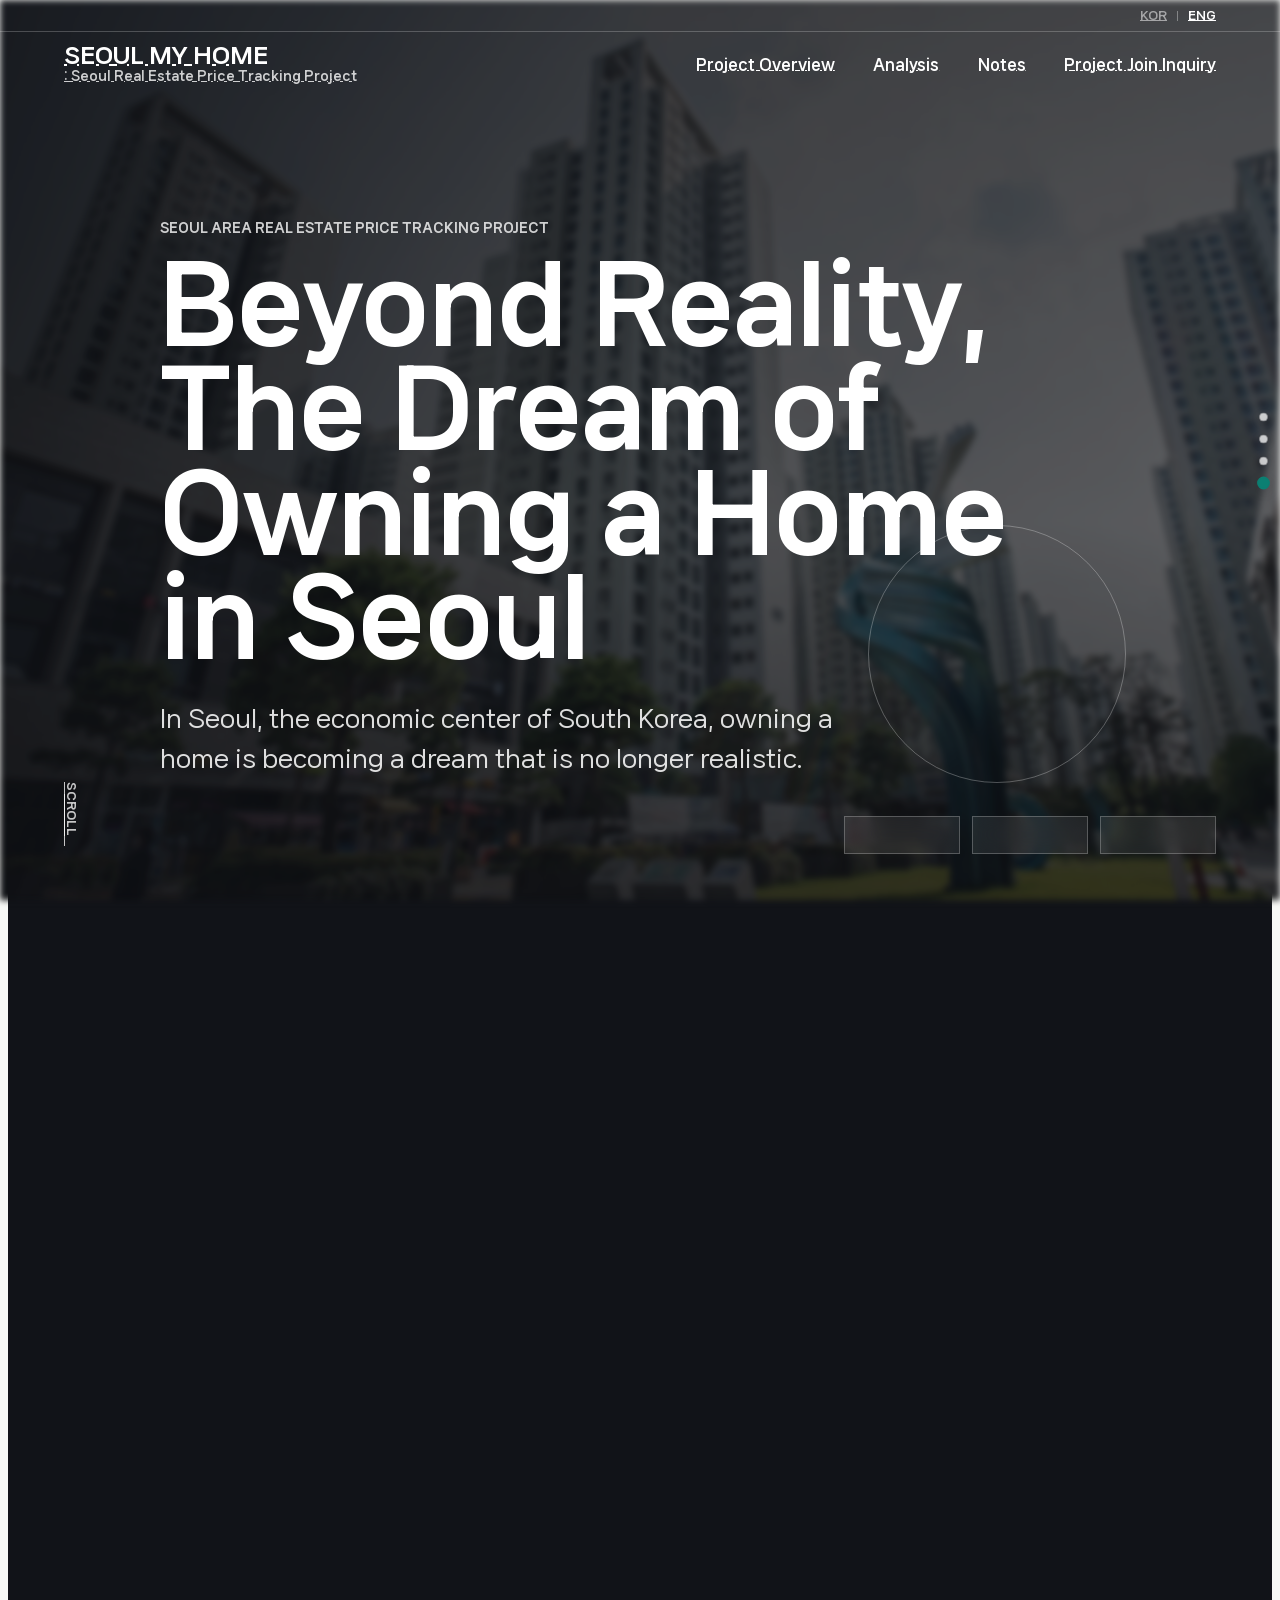
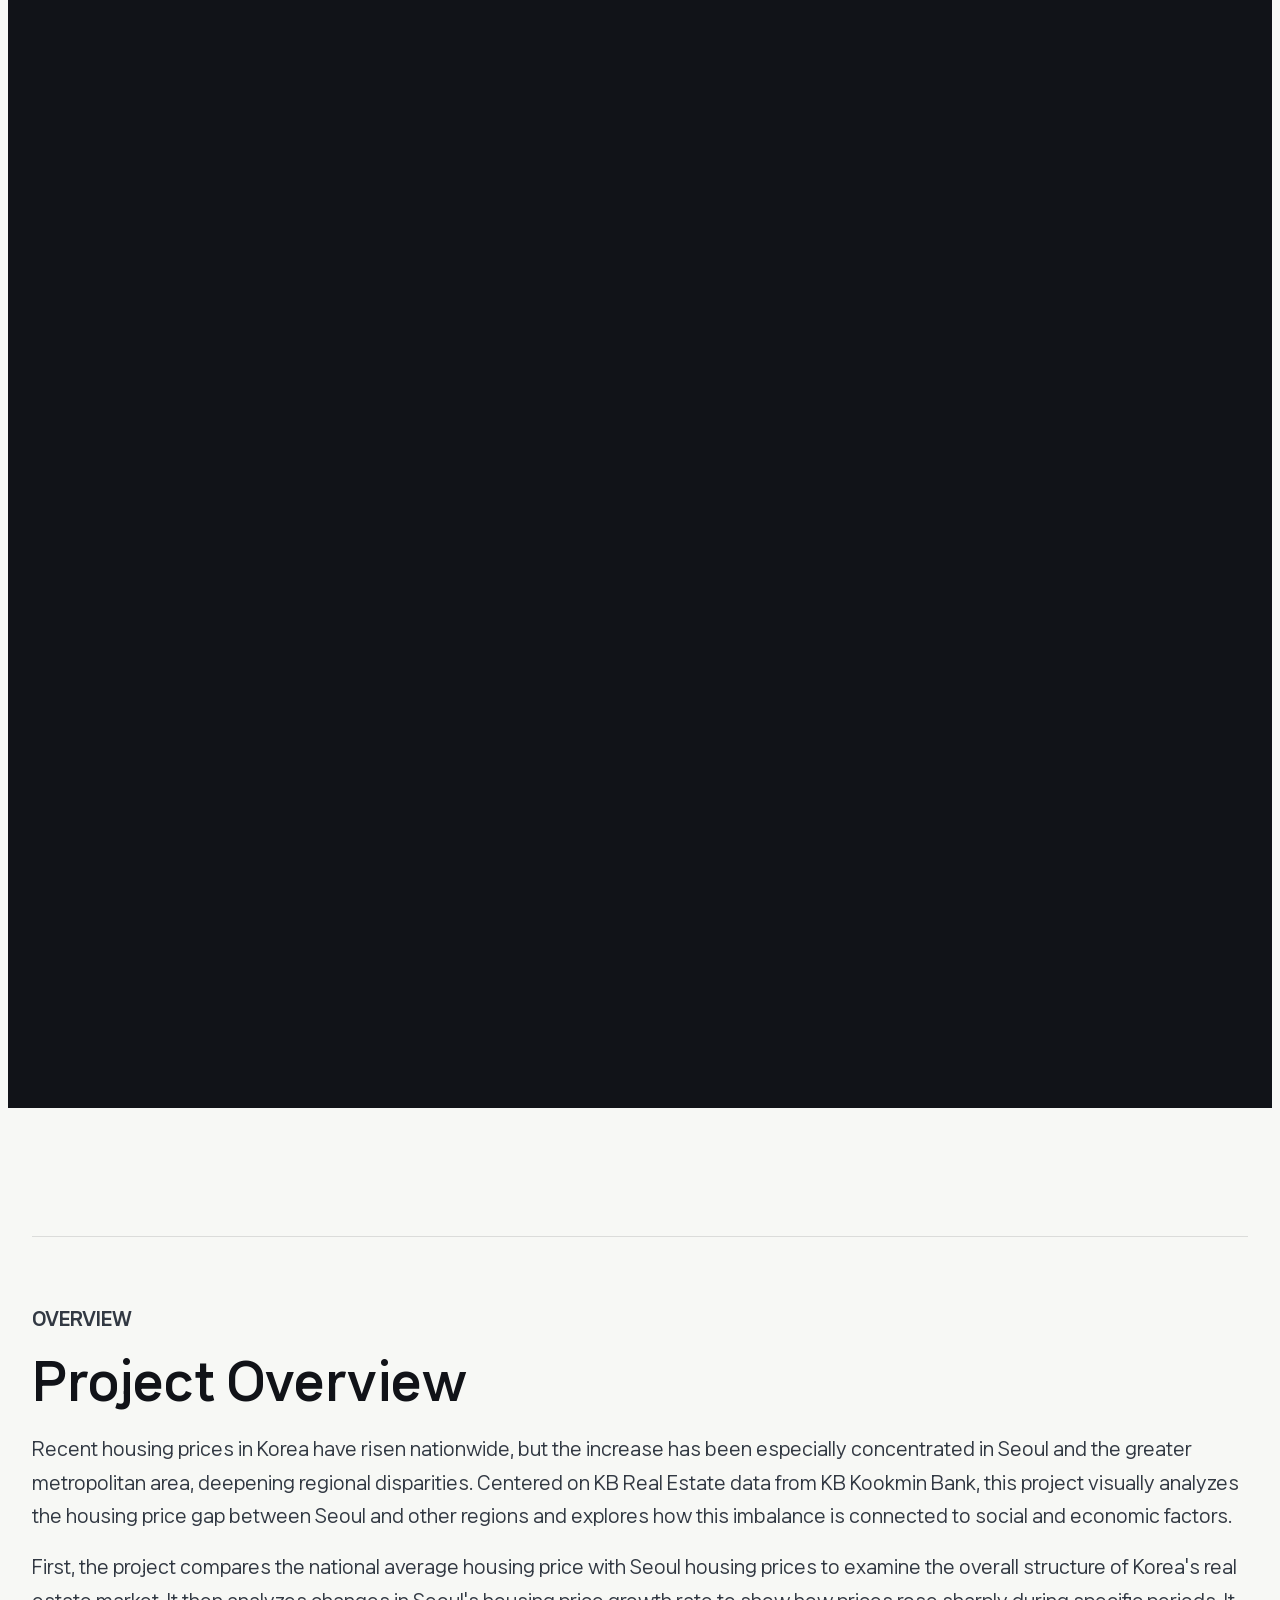
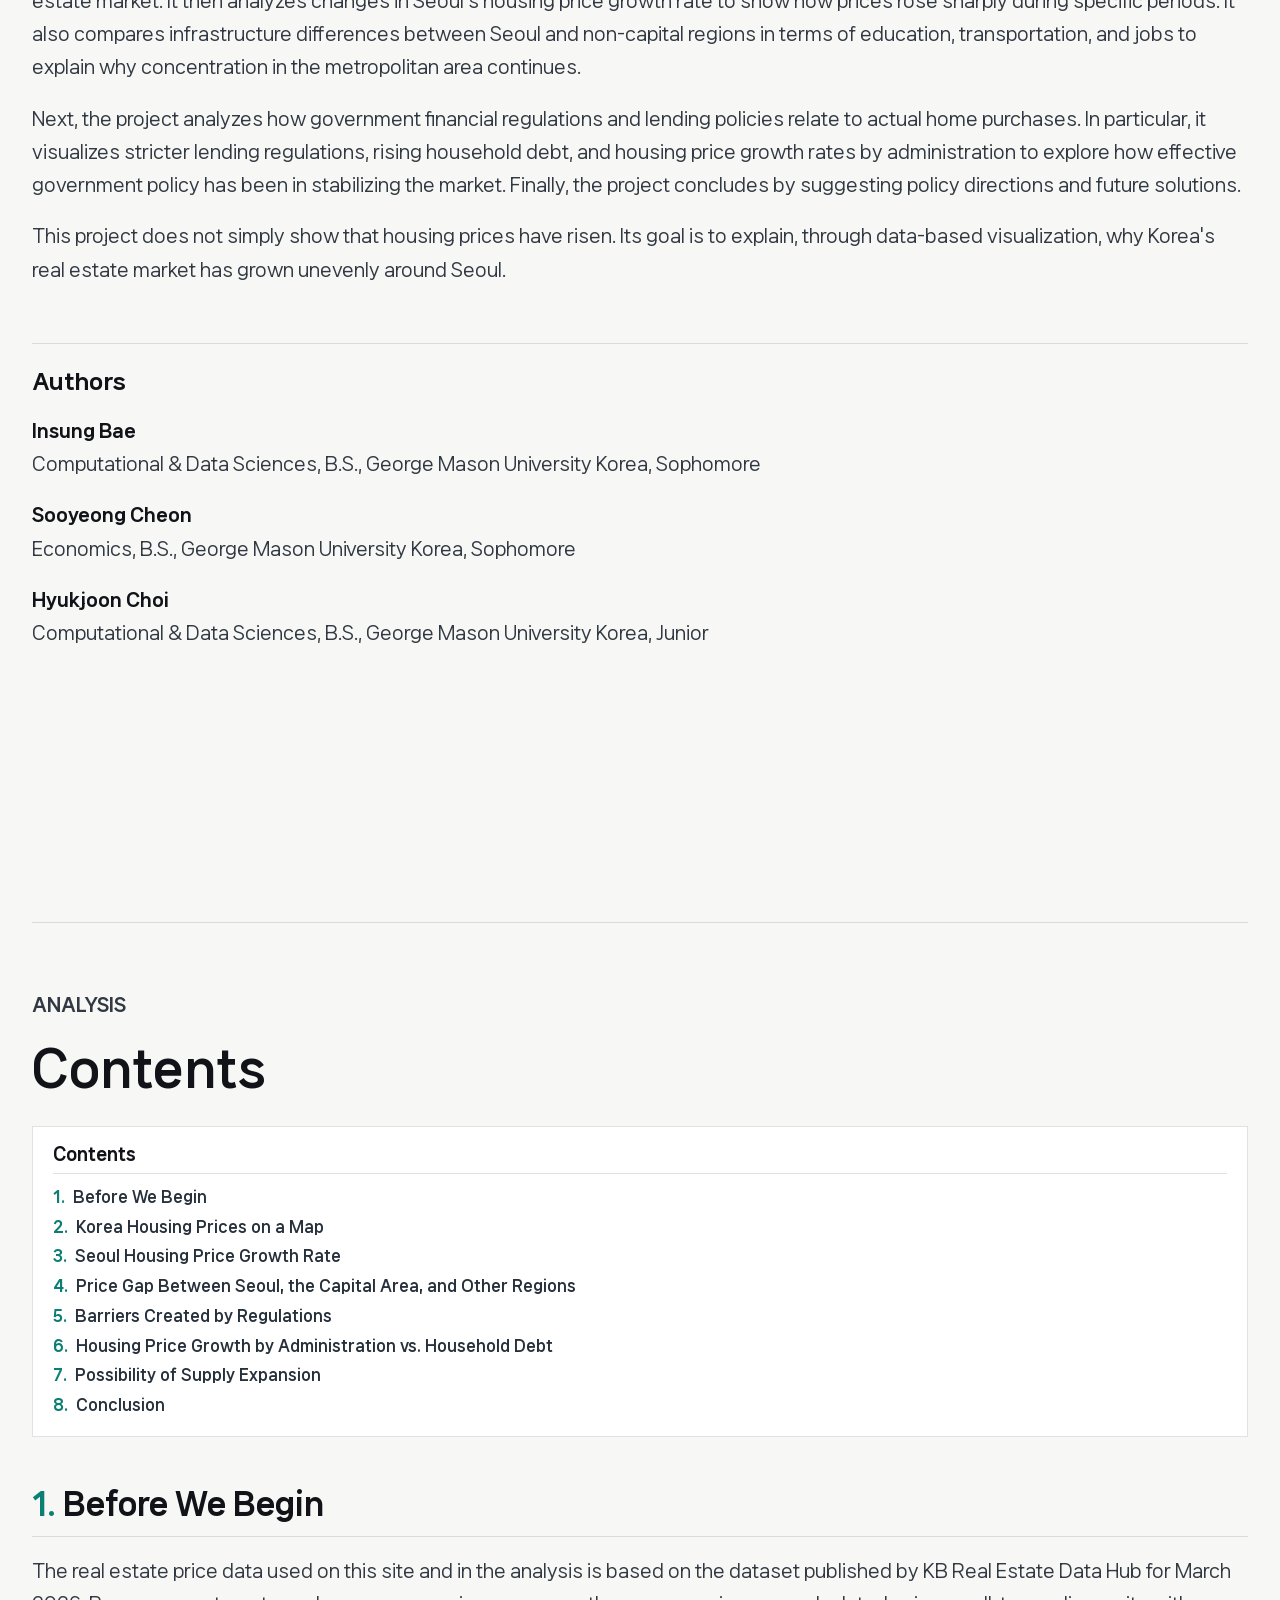
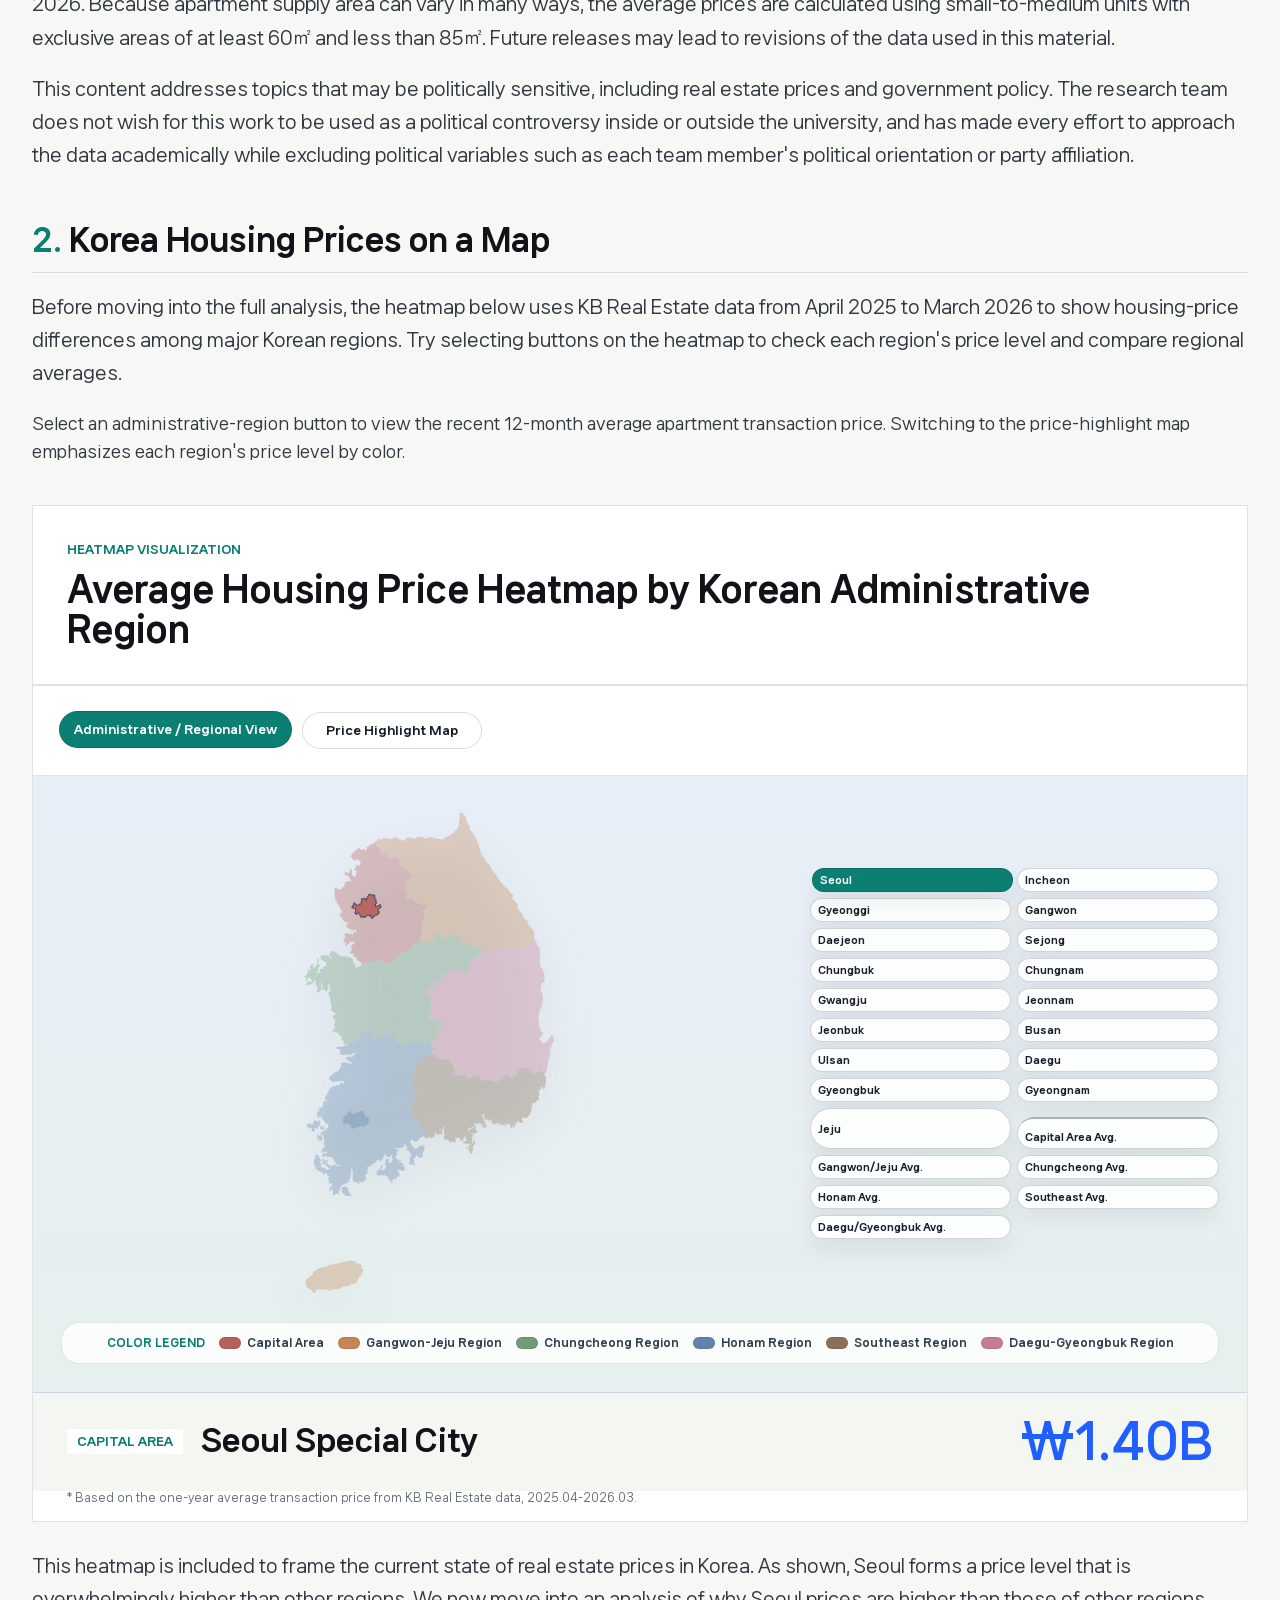
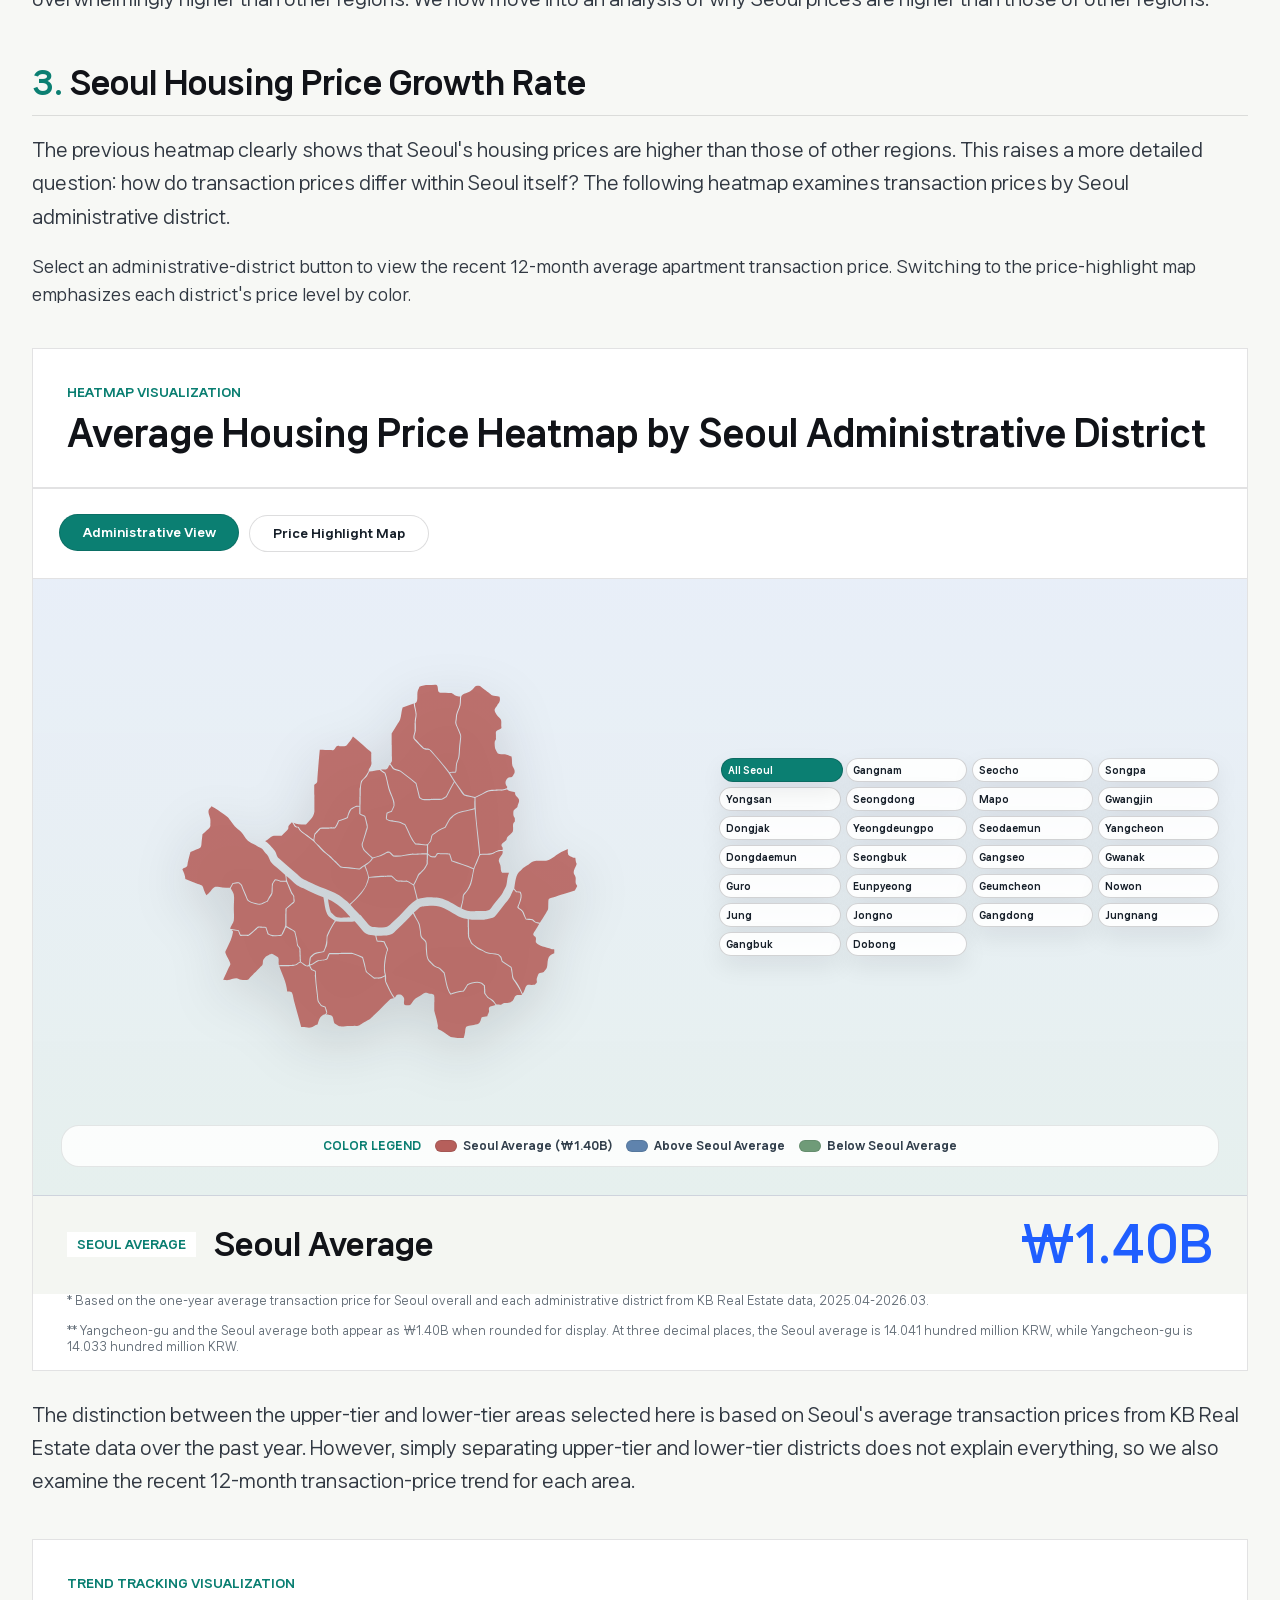
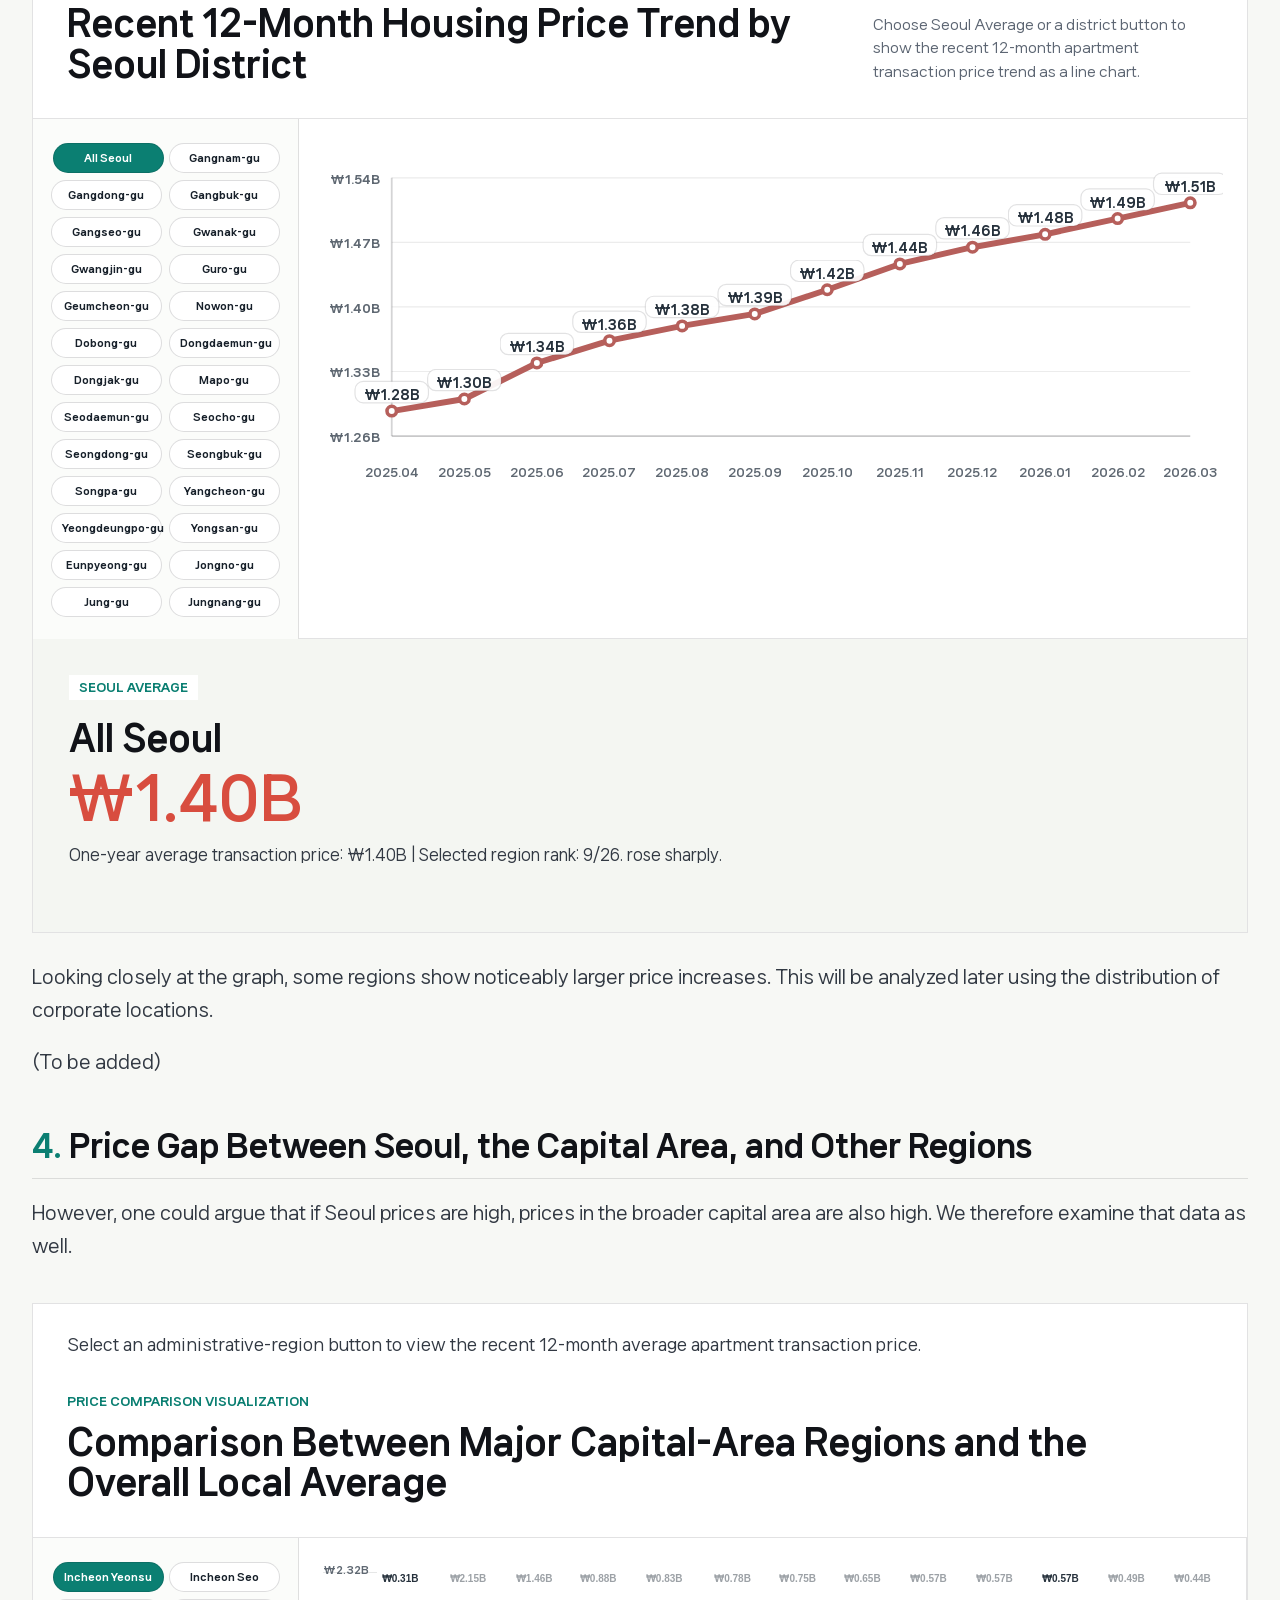
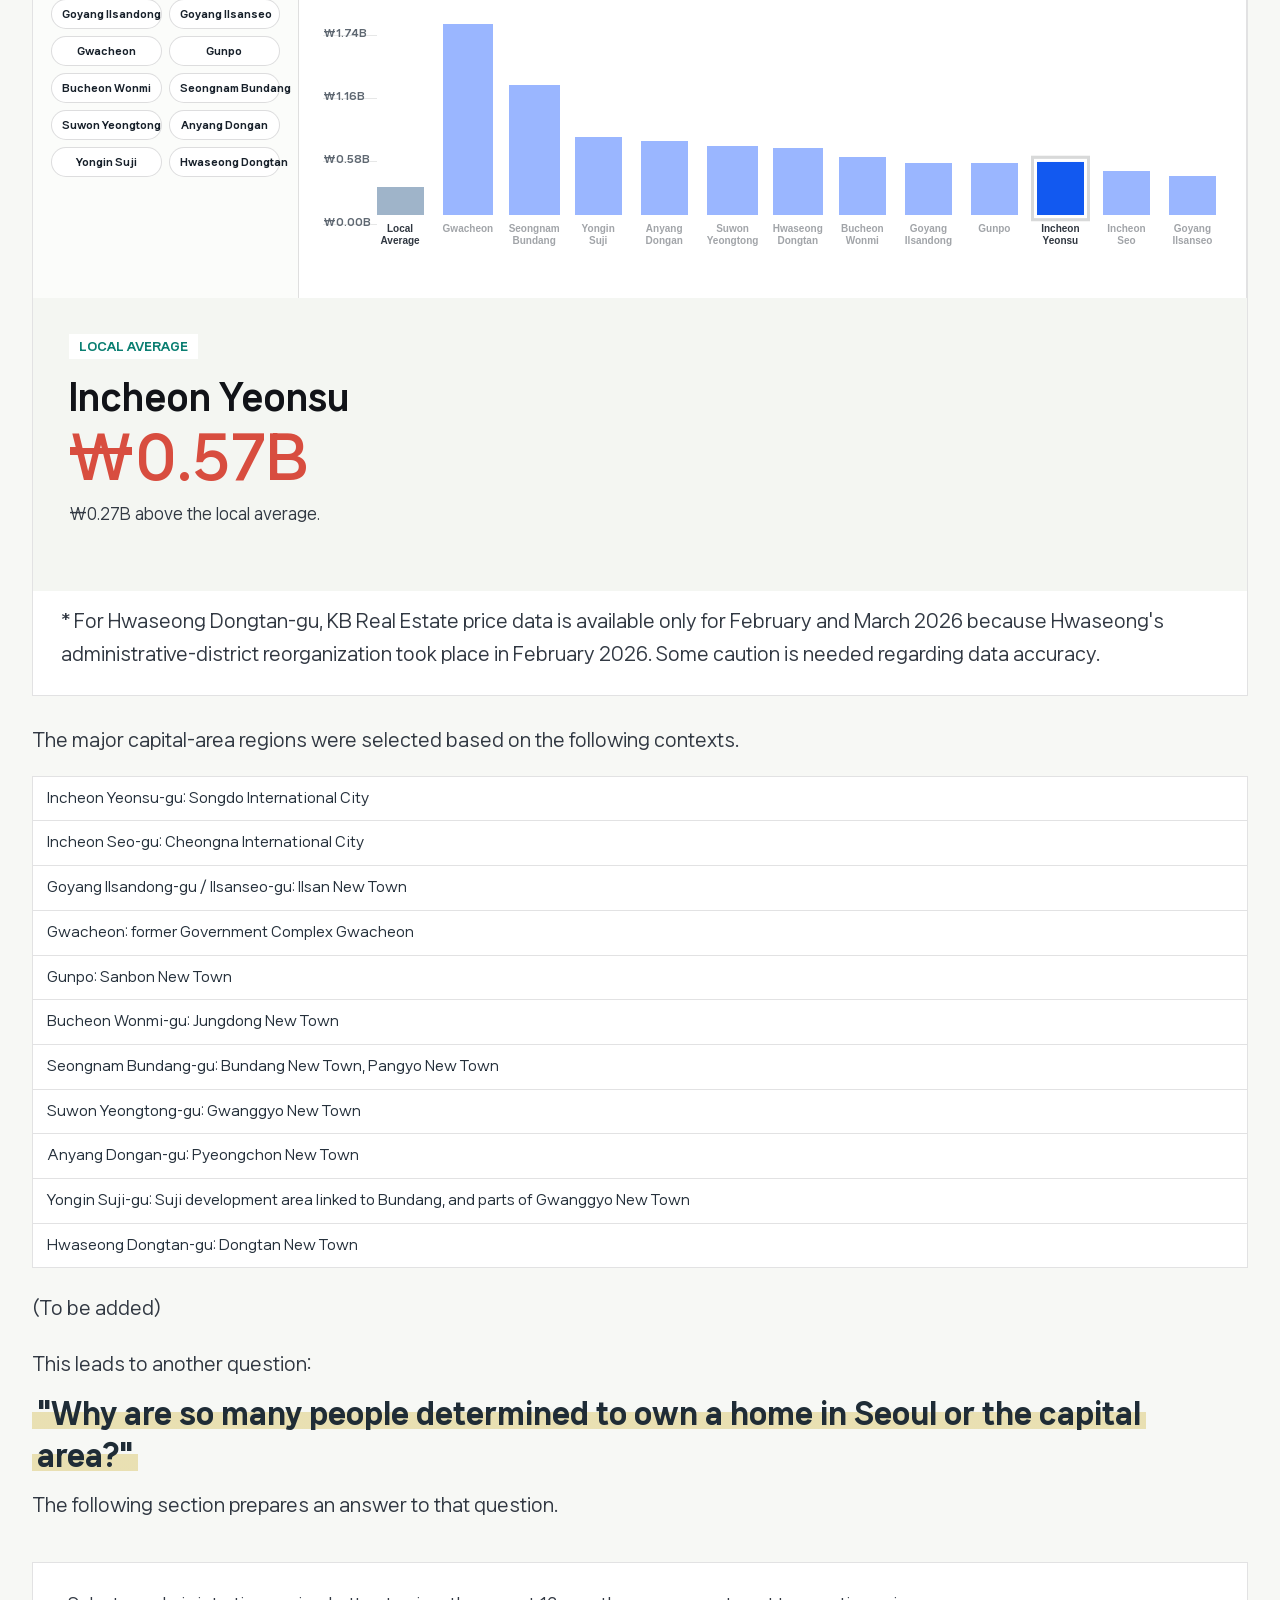
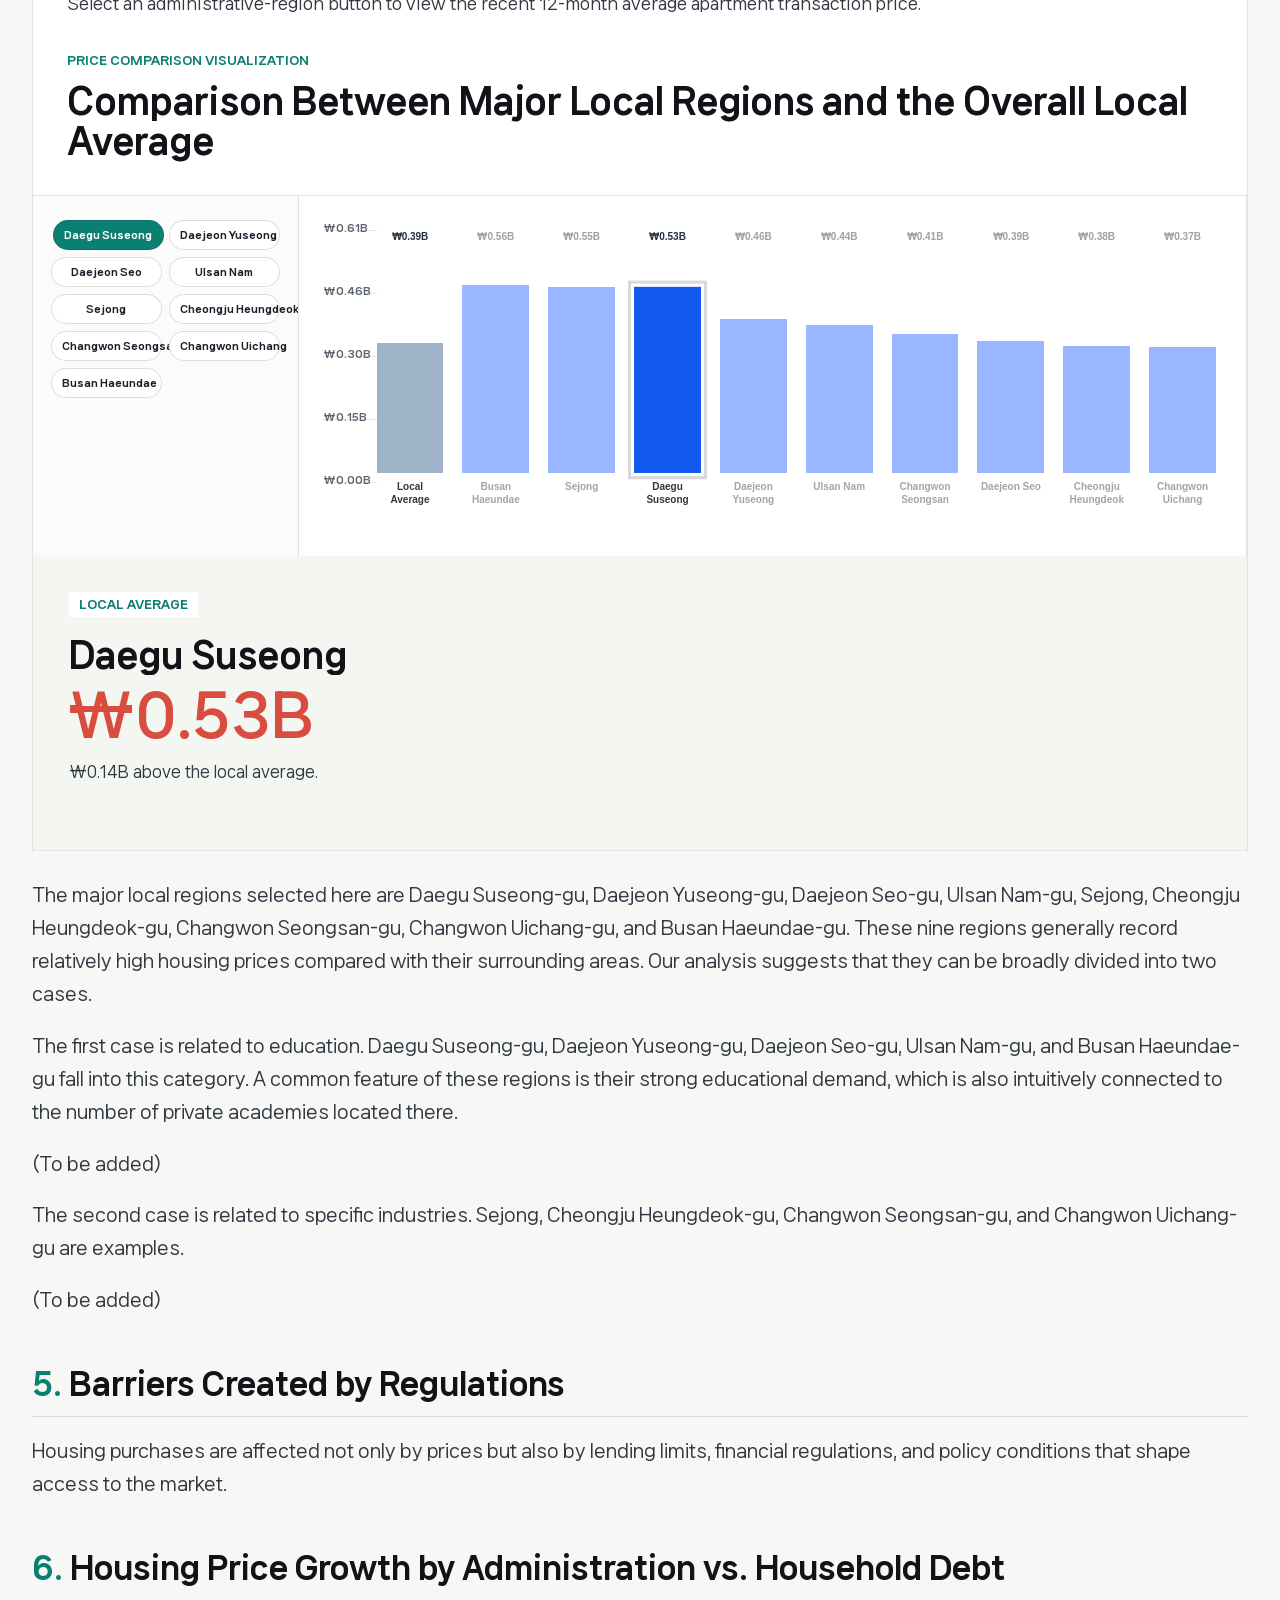
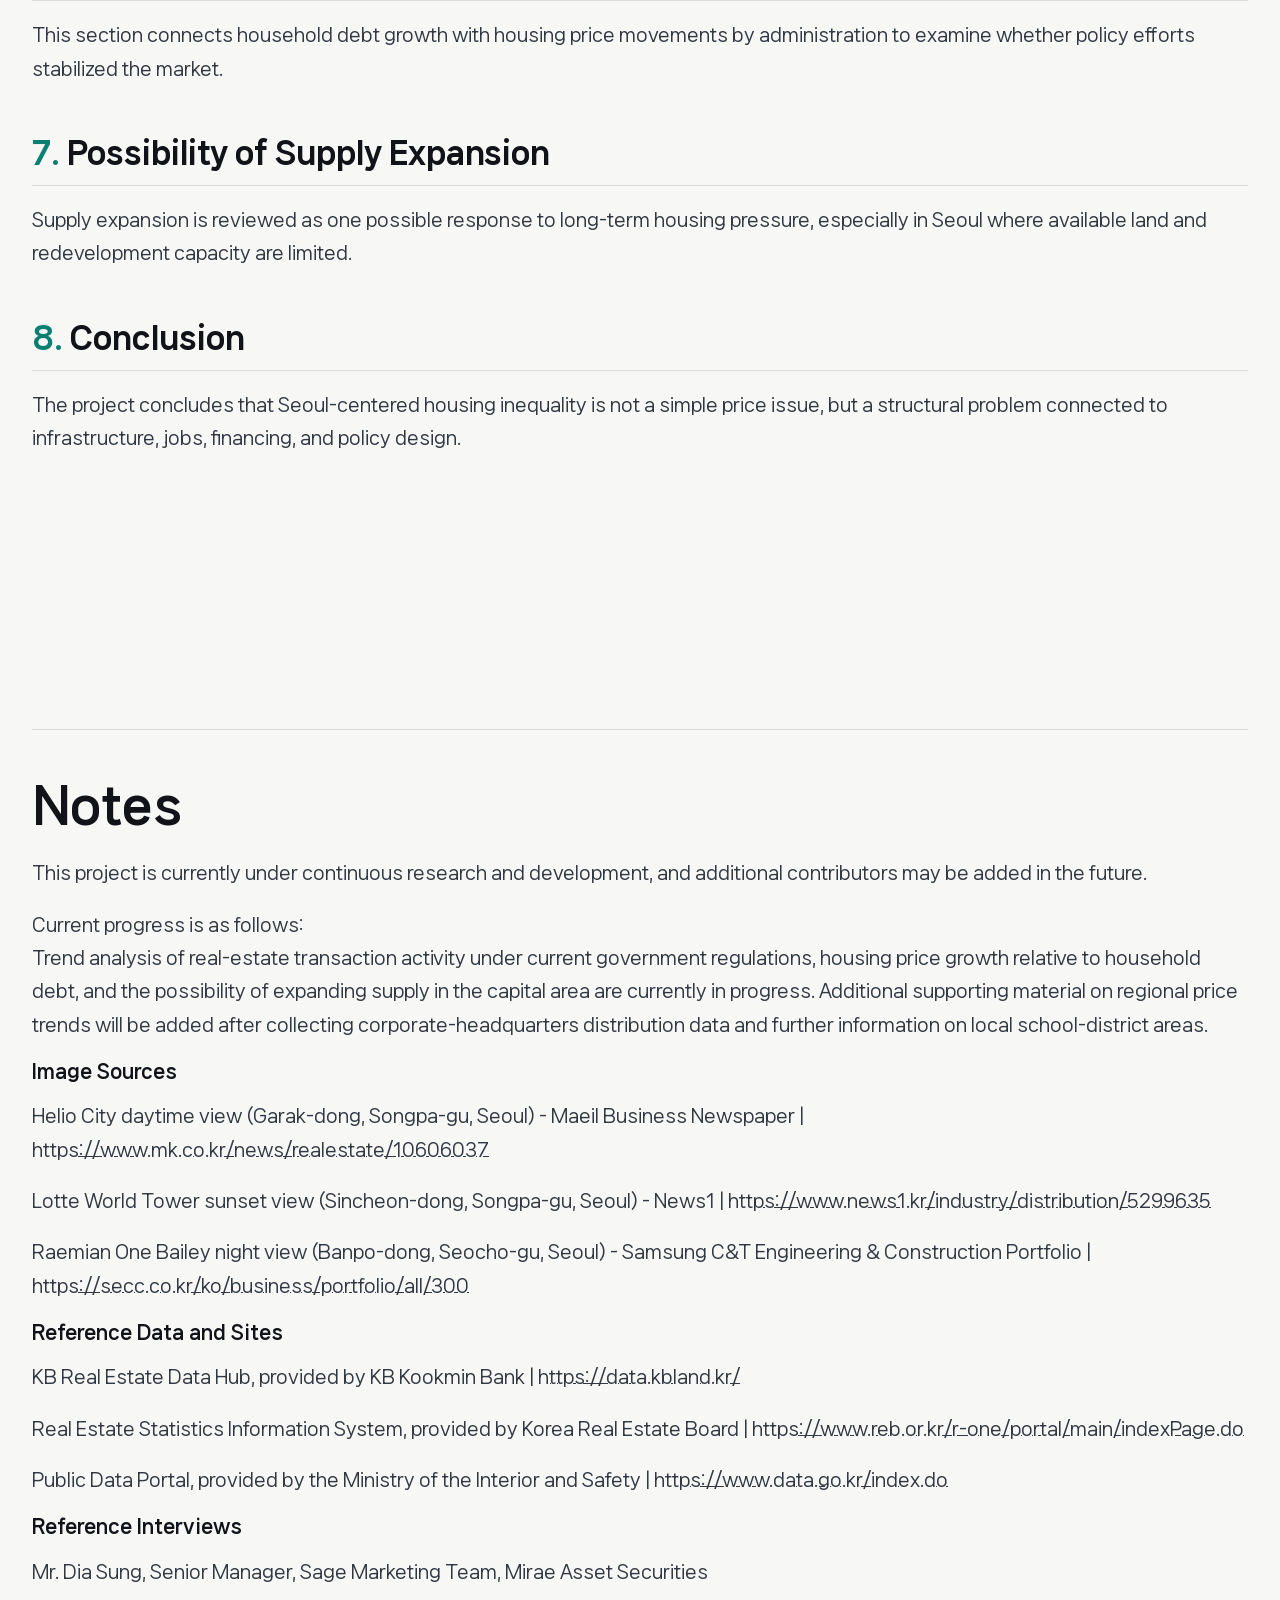
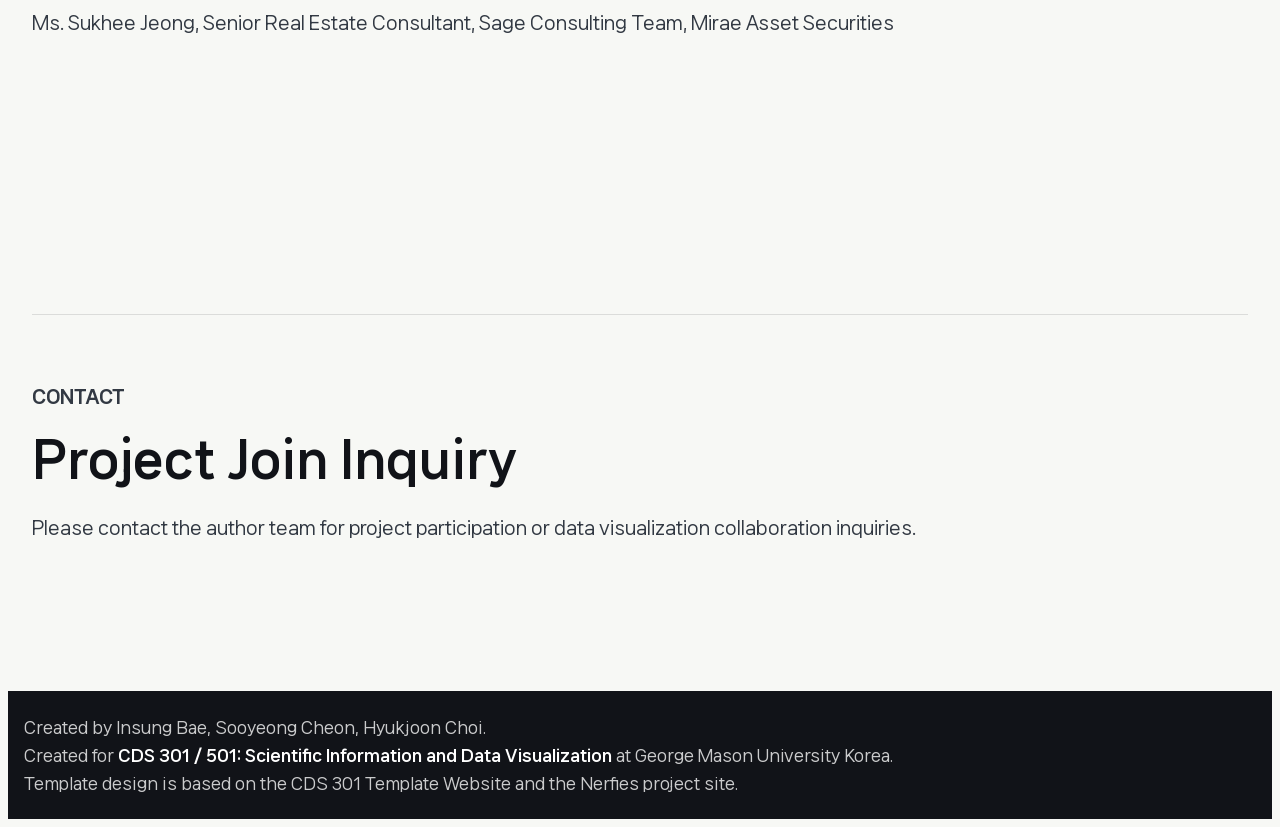
==== en.html @ 97b8c67f "Update by Feedback" ====
<!DOCTYPE html>
<html lang="en">
<head>
  <meta charset="utf-8">
  <meta name="description" content="A data visualization project for price change tracking and repricing flows">
  <meta name="keywords" content="reprice, tracking, visualization, data">
  <meta name="viewport" content="width=device-width, initial-scale=1">
  <title>SEOUL MY HOME: Seoul Real Estate Price Tracking Project</title>

  <link href="https://fonts.googleapis.com/css?family=Google+Sans|Noto+Sans:400,500,700,800|Castoro" rel="stylesheet">
  <link rel="stylesheet" href="./static/css/bulma.min.css">
  <link rel="stylesheet" href="./static/css/fontawesome.all.min.css">
  <link rel="stylesheet" href="./static/css/index.css?v=20260518-20">
  <link rel="icon" href="./static/images/favicon.png">
</head>
<body>
  <header class="site-header" data-header>
    <div class="language-strip">
      <a href="./ko.html">KOR</a>
      <span aria-hidden="true"></span>
      <a class="is-active" href="./index.html" aria-current="page">ENG</a>
    </div>
    <nav class="global-nav" aria-label="Primary navigation">
      <a class="brand-mark" href="#top" aria-label="SEOUL MY HOME home">
        <span>SEOUL MY HOME</span>
        <small>: Seoul Real Estate Price Tracking Project</small>
      </a>
      <button class="nav-toggle" type="button" aria-label="Open menu" aria-expanded="false" data-nav-toggle>
        <span></span>
        <span></span>
        <span></span>
      </button>
      <div class="nav-menu" data-nav-menu>
        <a href="#overview">Project Overview</a>
        <a href="#analysis">Analysis</a>
        <a href="#notes">Notes</a>
        <a href="#contact">Project Join Inquiry</a>
      </div>
    </nav>
  </header>

  <nav class="scroll-dots" aria-label="Section shortcuts" data-scroll-dots>
    <a href="#overview" aria-label="Project Overview"></a>
    <a href="#analysis" aria-label="Analysis"></a>
    <a href="#notes" aria-label="Notes"></a>
    <a href="#contact" aria-label="Project Join Inquiry"></a>
  </nav>

  <main id="top">
    <section class="hero-main scroll-stage" aria-label="Project introduction">
      <div class="stage-backgrounds" aria-hidden="true">
        <div class="stage-bg is-active" data-stage-bg style="background-image: url('./static/images/heliocity.jpg');"></div>
        <div class="stage-bg" data-stage-bg style="background-image: url('./static/images/lotteworldtower.png');"></div>
        <div class="stage-bg" data-stage-bg style="background-image: url('./static/images/onebailey.jpeg');"></div>
      </div>
      <div class="hero-panel is-active" data-stage-panel>
        <p class="eyebrow">Seoul Area Real Estate Price Tracking Project</p>
        <h1>Beyond Reality,<br>The Dream of Owning a Home in Seoul</h1>
        <p class="hero-copy">In Seoul, the economic center of South Korea, owning a home is becoming a dream that is no longer realistic.</p>
      </div>
      <div class="hero-panel" data-stage-panel>
        <p class="eyebrow">Complex Problem: Price, Policy, and Structural Issue</p>
        <h2>From prices to policy, and then to structural problems</h2>
        <p class="hero-copy">The dream of owning a home in Seoul is not only a matter of prices or regulation. Beneath it are structural issues, flawed regulatory approaches, and many other hidden problems.</p>
      </div>
      <div class="hero-panel" data-stage-panel>
        <p class="eyebrow">Into the Origin of Problem</p>
        <h2>Digging into the essence of the problem</h2>
        <p class="hero-copy">Regulation alone is not the path to making homeownership in Seoul possible. We dig into the origin of the problem and propose solutions from there.</p>
      </div>
      <div class="hero-metrics" aria-label="Key metrics">
        <div>
          <strong></strong>
          <span></span>
        </div>
        <div>
          <strong></strong>
          <span></span>
        </div>
        <div>
          <strong></strong>
          <span></span>
        </div>
      </div>
      <a class="scroll-cue" href="#overview" aria-label="Skip to content">Scroll</a>
    </section>

    <section id="overview" class="section content-section reveal-on-scroll">
      <div class="container is-max-desktop">
        <p class="section-kicker">Overview</p>
        <h2 class="title is-3">Project Overview</h2>
        <div class="content">
          <p>
            Recent housing prices in Korea have risen nationwide, but the increase has been especially concentrated in Seoul and the greater metropolitan area, deepening regional disparities. Centered on KB Real Estate data from KB Kookmin Bank, this project visually analyzes the housing price gap between Seoul and other regions and explores how this imbalance is connected to social and economic factors.
          </p>
          <p>
            First, the project compares the national average housing price with Seoul housing prices to examine the overall structure of Korea's real estate market. It then analyzes changes in Seoul's housing price growth rate to show how prices rose sharply during specific periods. It also compares infrastructure differences between Seoul and non-capital regions in terms of education, transportation, and jobs to explain why concentration in the metropolitan area continues.
          </p>
          <p>
            Next, the project analyzes how government financial regulations and lending policies relate to actual home purchases. In particular, it visualizes stricter lending regulations, rising household debt, and housing price growth rates by administration to explore how effective government policy has been in stabilizing the market. Finally, the project concludes by suggesting policy directions and future solutions.
          </p>
          <p>
            This project does not simply show that housing prices have risen. Its goal is to explain, through data-based visualization, why Korea's real estate market has grown unevenly around Seoul.
          </p>
          <div class="author-block">
            <h3>Authors</h3>
            <p><strong>Insung Bae</strong><br>Computational &amp; Data Sciences, B.S., George Mason University Korea, Sophomore</p>
            <p><strong>Sooyeong Cheon</strong><br>Economics, B.S., George Mason University Korea, Sophomore</p>
            <p><strong>Hyukjoon Choi</strong><br>Computational &amp; Data Sciences, B.S., George Mason University Korea, Junior</p>
          </div>
        </div>
      </div>
    </section>

    <section id="analysis" class="section content-section reveal-on-scroll">
      <div class="container is-max-desktop">
        <p class="section-kicker">Analysis</p>
        <h2 class="title is-3">Contents</h2>
        <nav class="doc-toc" aria-label="Contents table of contents">
          <strong>Contents</strong>
          <ol>
            <li><a href="#analysis-intro"><span>1.</span> Before We Begin</a></li>
            <li><a href="#analysis-map"><span>2.</span> Korea Housing Prices on a Map</a></li>
            <li><a href="#analysis-seoul-growth"><span>3.</span> Seoul Housing Price Growth Rate</a></li>
            <li><a href="#analysis-gap"><span>4.</span> Price Gap Between Seoul, the Capital Area, and Other Regions</a></li>
            <li><a href="#analysis-regulations"><span>5.</span> Barriers Created by Regulations</a></li>
            <li><a href="#analysis-debt"><span>6.</span> Housing Price Growth by Administration vs. Household Debt</a></li>
            <li><a href="#analysis-supply"><span>7.</span> Possibility of Supply Expansion</a></li>
            <li><a href="#analysis-conclusion"><span>8.</span> Conclusion</a></li>
          </ol>
        </nav>
        <h3 id="analysis-intro" class="analysis-subtitle"><span>1.</span> Before We Begin</h3>
        <p>
          The real estate price data used on this site and in the analysis is based on the dataset published by KB Real Estate Data Hub for March 2026. Because apartment supply area can vary in many ways, the average prices are calculated using small-to-medium units with exclusive areas of at least 60㎡ and less than 85㎡. Future releases may lead to revisions of the data used in this material.
        </p>
        <p>
          This content addresses topics that may be politically sensitive, including real estate prices and government policy. The research team does not wish for this work to be used as a political controversy inside or outside the university, and has made every effort to approach the data academically while excluding political variables such as each team member's political orientation or party affiliation.
        </p>

        <h3 id="analysis-map" class="analysis-subtitle"><span>2.</span> Korea Housing Prices on a Map</h3>
        <p>
          Before moving into the full analysis, the heatmap below uses KB Real Estate data from April 2025 to March 2026 to show housing-price differences among major Korean regions. Try selecting buttons on the heatmap to check each region's price level and compare regional averages.
        </p>
        <p class="chart-intro-text">Select an administrative-region button to view the recent 12-month average apartment transaction price. Switching to the price-highlight map emphasizes each region's price level by color.</p>
        <div class="interactive-chart heatmap-chart">
          <div class="chart-head">
            <div>
              <p class="chart-label">Heatmap Visualization</p>
            <h3>Average Housing Price Heatmap by Korean Administrative Region</h3>
          </div>
        </div>
        <div class="map-widget korea-map-widget" data-map-widget data-map-type="korea" data-lang="en" data-map-view="region">
          <div class="map-view-toggle" role="group" aria-label="Korea map view mode">
            <button class="map-view-button is-active" type="button" data-map-view-option="region" aria-pressed="true">Administrative / Regional View</button>
            <button class="map-view-button" type="button" data-map-view-option="price" aria-pressed="false">Price Highlight Map</button>
          </div>
          <div class="map-panel korea-map-panel">
            <div class="korea-map" role="img" aria-label="Clickable map of South Korea by administrative region">
              <img src="./static/images/southKoreaLow.svg?v=20260518-20" alt="" aria-hidden="true" data-map-svg>
            </div>
            <div class="map-price-legend" data-map-legend aria-label="Price color legend"></div>
            <div class="map-region-list" aria-label="Korea region buttons">
              <button class="map-region" data-region="seoul">Seoul</button>
              <button class="map-region" data-region="incheon">Incheon</button>
              <button class="map-region" data-region="gyeonggi">Gyeonggi</button>
              <button class="map-region" data-region="gangwon">Gangwon</button>
              <button class="map-region" data-region="daejeon">Daejeon</button>
              <button class="map-region" data-region="sejong">Sejong</button>
              <button class="map-region" data-region="chungbuk">Chungbuk</button>
              <button class="map-region" data-region="chungnam">Chungnam</button>
              <button class="map-region" data-region="gwangju">Gwangju</button>
              <button class="map-region" data-region="jeonnam">Jeonnam</button>
              <button class="map-region" data-region="jeonbuk">Jeonbuk</button>
              <button class="map-region" data-region="busan">Busan</button>
              <button class="map-region" data-region="ulsan">Ulsan</button>
              <button class="map-region" data-region="daegu">Daegu</button>
              <button class="map-region" data-region="gyeongbuk">Gyeongbuk</button>
              <button class="map-region" data-region="gyeongnam">Gyeongnam</button>
              <button class="map-region" data-region="jeju">Jeju</button>
              <button class="map-region map-region-divider" data-region="capitalArea">Capital Area Avg.</button>
              <button class="map-region" data-region="gangwonJeju">Gangwon/Jeju Avg.</button>
              <button class="map-region" data-region="chungcheong">Chungcheong Avg.</button>
              <button class="map-region" data-region="honam">Honam Avg.</button>
              <button class="map-region" data-region="southeast">Southeast Avg.</button>
              <button class="map-region" data-region="daeguGyeongbuk">Daegu/Gyeongbuk Avg.</button>
            </div>
          </div>
          <aside class="map-detail" aria-live="polite">
            <span data-map-cluster>Capital Area</span>
            <h4 data-map-name>Seoul</h4>
            <strong data-map-price>0.0</strong>
            <p data-map-note>Click a region to view the sample average market price.</p>
          </aside>
          <p class="map-source-note">* Based on the one-year average transaction price from KB Real Estate data, 2025.04-2026.03.</p>
        </div>
        </div>
        <p>
          This heatmap is included to frame the current state of real estate prices in Korea. As shown, Seoul forms a price level that is overwhelmingly higher than other regions. We now move into an analysis of why Seoul prices are higher than those of other regions.
        </p>

        <h3 id="analysis-seoul-growth" class="analysis-subtitle"><span>3.</span> Seoul Housing Price Growth Rate</h3>
        <p>
          The previous heatmap clearly shows that Seoul's housing prices are higher than those of other regions. This raises a more detailed question: how do transaction prices differ within Seoul itself? The following heatmap examines transaction prices by Seoul administrative district.
        </p>
        <p class="chart-intro-text">Select an administrative-district button to view the recent 12-month average apartment transaction price. Switching to the price-highlight map emphasizes each district's price level by color.</p>
        <div class="interactive-chart heatmap-chart">
          <div class="chart-head">
            <div>
              <p class="chart-label">Heatmap Visualization</p>
            <h3>Average Housing Price Heatmap by Seoul Administrative District</h3>
          </div>
        </div>
        <div class="map-widget seoul-map-widget" data-map-widget data-map-type="seoul" data-lang="en" data-default-region="seoul" data-map-view="region">
          <div class="map-view-toggle" role="group" aria-label="Seoul map view mode">
            <button class="map-view-button is-active" type="button" data-map-view-option="region" aria-pressed="true">Administrative View</button>
            <button class="map-view-button" type="button" data-map-view-option="price" aria-pressed="false">Price Highlight Map</button>
          </div>
          <div class="map-panel">
            <div class="seoul-map" role="img" aria-label="Clickable map of Seoul by district">
              <img src="./static/images/Seoul_districts.svg?v=20260518-20" alt="" aria-hidden="true" data-map-svg>
            </div>
            <div class="map-price-legend" data-map-legend aria-label="Price color legend"></div>
            <div class="map-region-list" aria-label="Seoul district buttons">
              <button class="map-region" data-region="seoul">All Seoul</button>
              <button class="map-region" data-region="gangnam">Gangnam</button>
              <button class="map-region" data-region="seocho">Seocho</button>
              <button class="map-region" data-region="songpa">Songpa</button>
              <button class="map-region" data-region="yongsan">Yongsan</button>
              <button class="map-region" data-region="seongdong">Seongdong</button>
              <button class="map-region" data-region="mapo">Mapo</button>
              <button class="map-region" data-region="gwangjin">Gwangjin</button>
              <button class="map-region" data-region="dongjak">Dongjak</button>
              <button class="map-region" data-region="yeongdeungpo">Yeongdeungpo</button>
              <button class="map-region" data-region="seodaemun">Seodaemun</button>
              <button class="map-region" data-region="yangcheon">Yangcheon</button>
              <button class="map-region" data-region="dongdaemun">Dongdaemun</button>
              <button class="map-region" data-region="seongbuk">Seongbuk</button>
              <button class="map-region" data-region="gangseo">Gangseo</button>
              <button class="map-region" data-region="gwanak">Gwanak</button>
              <button class="map-region" data-region="guro">Guro</button>
              <button class="map-region" data-region="eunpyeong">Eunpyeong</button>
              <button class="map-region" data-region="geumcheon">Geumcheon</button>
              <button class="map-region" data-region="nowon">Nowon</button>
              <button class="map-region" data-region="jung">Jung</button>
              <button class="map-region" data-region="jongno">Jongno</button>
              <button class="map-region" data-region="gangdong">Gangdong</button>
              <button class="map-region" data-region="jungnang">Jungnang</button>
              <button class="map-region" data-region="gangbuk">Gangbuk</button>
              <button class="map-region" data-region="dobong">Dobong</button>
            </div>
          </div>
          <aside class="map-detail" aria-live="polite">
            <span data-map-cluster>Seoul Average</span>
            <h4 data-map-name>Seoul Average</h4>
            <strong data-map-price>0.0</strong>
            <p data-map-note>Click a district to sharpen its color and view its average price.</p>
          </aside>
          <p class="map-source-note">* Based on the one-year average transaction price for Seoul overall and each administrative district from KB Real Estate data, 2025.04-2026.03.</p>
          <p class="map-source-note">** Yangcheon-gu and the Seoul average both appear as ₩1.40B when rounded for display. At three decimal places, the Seoul average is 14.041 hundred million KRW, while Yangcheon-gu is 14.033 hundred million KRW.</p>
        </div>
        </div>
        <p>
          The distinction between the upper-tier and lower-tier areas selected here is based on Seoul's average transaction prices from KB Real Estate data over the past year. However, simply separating upper-tier and lower-tier districts does not explain everything, so we also examine the recent 12-month transaction-price trend for each area.
        </p>
        <div class="interactive-chart" data-interactive-chart data-lang="en">
          <div class="chart-head">
            <div>
              <p class="chart-label">Trend Tracking Visualization</p>
              <h3>Recent 12-Month Housing Price Trend by Seoul District</h3>
            </div>
            <p>Choose Seoul Average or a district button to show the recent 12-month apartment transaction price trend as a line chart.</p>
          </div>
          <div class="chart-layout">
            <div class="chart-selector" data-chart-selector aria-label="Seoul district trend buttons"></div>
            <div class="line-chart" data-line-chart aria-label="Selected district 12-month trend line chart"></div>
            <aside class="chart-detail" data-chart-detail aria-live="polite">
              <span data-detail-cluster>Seoul</span>
              <h4 data-detail-name>Seoul Average</h4>
              <strong data-detail-value>0.00</strong>
              <p data-detail-note>Select a district to show the detailed monthly trend here.</p>
            </aside>
          </div>
        </div>
        <div class="content">
          <p>
            Looking closely at the graph, some regions show noticeably larger price increases. This will be analyzed later using the distribution of corporate locations.
          </p>
          <p>(To be added)</p>
        </div>

        <h3 id="analysis-gap" class="analysis-subtitle"><span>4.</span> Price Gap Between Seoul, the Capital Area, and Other Regions</h3>
        <p>
          However, one could argue that if Seoul prices are high, prices in the broader capital area are also high. We therefore examine that data as well.
        </p>
        <div class="interactive-chart" data-comparison-chart data-comparison-type="capital" data-lang="en"></div>
        <p>The major capital-area regions were selected based on the following contexts.</p>
        <div class="reason-box">
          <p>Incheon Yeonsu-gu: Songdo International City</p>
          <p>Incheon Seo-gu: Cheongna International City</p>
          <p>Goyang Ilsandong-gu / Ilsanseo-gu: Ilsan New Town</p>
          <p>Gwacheon: former Government Complex Gwacheon</p>
          <p>Gunpo: Sanbon New Town</p>
          <p>Bucheon Wonmi-gu: Jungdong New Town</p>
          <p>Seongnam Bundang-gu: Bundang New Town, Pangyo New Town</p>
          <p>Suwon Yeongtong-gu: Gwanggyo New Town</p>
          <p>Anyang Dongan-gu: Pyeongchon New Town</p>
          <p>Yongin Suji-gu: Suji development area linked to Bundang, and parts of Gwanggyo New Town</p>
          <p>Hwaseong Dongtan-gu: Dongtan New Town</p>
        </div>
        <p>(To be added)</p>
        <div class="question-callout">
          <p>This leads to another question:</p>
          <p class="question-line"><strong>"Why are so many people determined to own a home in Seoul or the capital area?"</strong></p>
          <p>The following section prepares an answer to that question.</p>
        </div>
        <div class="interactive-chart" data-comparison-chart data-comparison-type="local" data-lang="en"></div>
        <p>
          The major local regions selected here are Daegu Suseong-gu, Daejeon Yuseong-gu, Daejeon Seo-gu, Ulsan Nam-gu, Sejong, Cheongju Heungdeok-gu, Changwon Seongsan-gu, Changwon Uichang-gu, and Busan Haeundae-gu. These nine regions generally record relatively high housing prices compared with their surrounding areas. Our analysis suggests that they can be broadly divided into two cases.
        </p>
        <p>
          The first case is related to education. Daegu Suseong-gu, Daejeon Yuseong-gu, Daejeon Seo-gu, Ulsan Nam-gu, and Busan Haeundae-gu fall into this category. A common feature of these regions is their strong educational demand, which is also intuitively connected to the number of private academies located there.
        </p>
        <p>(To be added)</p>
        <p>
          The second case is related to specific industries. Sejong, Cheongju Heungdeok-gu, Changwon Seongsan-gu, and Changwon Uichang-gu are examples.
        </p>
        <p>(To be added)</p>

        <h3 id="analysis-regulations" class="analysis-subtitle"><span>5.</span> Barriers Created by Regulations</h3>
        <p>
          Housing purchases are affected not only by prices but also by lending limits, financial regulations, and policy conditions that shape access to the market.
        </p>

        <h3 id="analysis-debt" class="analysis-subtitle"><span>6.</span> Housing Price Growth by Administration vs. Household Debt</h3>
        <p>
          This section connects household debt growth with housing price movements by administration to examine whether policy efforts stabilized the market.
        </p>

        <h3 id="analysis-supply" class="analysis-subtitle"><span>7.</span> Possibility of Supply Expansion</h3>
        <p>
          Supply expansion is reviewed as one possible response to long-term housing pressure, especially in Seoul where available land and redevelopment capacity are limited.
        </p>

        <h3 id="analysis-conclusion" class="analysis-subtitle"><span>8.</span> Conclusion</h3>
        <p>
          The project concludes that Seoul-centered housing inequality is not a simple price issue, but a structural problem connected to infrastructure, jobs, financing, and policy design.
        </p>
      </div>
    </section>

    <section id="notes" class="section content-section reveal-on-scroll">
      <div class="container is-max-desktop">
        <h2 class="title is-3">Notes</h2>
        <div class="content">
          <p>
            This project is currently under continuous research and development, and additional contributors may be added in the future.
          </p>
          <p>
            Current progress is as follows:<br>
            Trend analysis of real-estate transaction activity under current government regulations, housing price growth relative to household debt, and the possibility of expanding supply in the capital area are currently in progress. Additional supporting material on regional price trends will be added after collecting corporate-headquarters distribution data and further information on local school-district areas.
          </p>
          <h3>Image Sources</h3>
          <p>Helio City daytime view (Garak-dong, Songpa-gu, Seoul) - Maeil Business Newspaper | <a href="https://www.mk.co.kr/news/realestate/10606037" target="_blank" rel="noopener">https://www.mk.co.kr/news/realestate/10606037</a></p>
          <p>Lotte World Tower sunset view (Sincheon-dong, Songpa-gu, Seoul) - News1 | <a href="https://www.news1.kr/industry/distribution/5299635" target="_blank" rel="noopener">https://www.news1.kr/industry/distribution/5299635</a></p>
          <p>Raemian One Bailey night view (Banpo-dong, Seocho-gu, Seoul) - Samsung C&amp;T Engineering &amp; Construction Portfolio | <a href="https://secc.co.kr/ko/business/portfolio/all/300" target="_blank" rel="noopener">https://secc.co.kr/ko/business/portfolio/all/300</a></p>
          <h3>Reference Data and Sites</h3>
          <p>KB Real Estate Data Hub, provided by KB Kookmin Bank | <a href="https://data.kbland.kr/" target="_blank" rel="noopener">https://data.kbland.kr/</a></p>
          <p>Real Estate Statistics Information System, provided by Korea Real Estate Board | <a href="https://www.reb.or.kr/r-one/portal/main/indexPage.do" target="_blank" rel="noopener">https://www.reb.or.kr/r-one/portal/main/indexPage.do</a></p>
          <p>Public Data Portal, provided by the Ministry of the Interior and Safety | <a href="https://www.data.go.kr/index.do" target="_blank" rel="noopener">https://www.data.go.kr/index.do</a></p>
          <h3>Reference Interviews</h3>
          <p>Mr. Dia Sung, Senior Manager, Sage Marketing Team, Mirae Asset Securities</p>
          <p>Ms. Sukhee Jeong, Senior Real Estate Consultant, Sage Consulting Team, Mirae Asset Securities</p>
        </div>
      </div>
    </section>

    <section id="contact" class="section content-section reveal-on-scroll">
      <div class="container is-max-desktop">
        <p class="section-kicker">Contact</p>
        <h2 class="title is-3">Project Join Inquiry</h2>
        <div class="content">
          <p>Please contact the author team for project participation or data visualization collaboration inquiries.</p>
        </div>
      </div>
    </section>
  </main>

  <footer class="footer footer-compact">
    <div class="container">
      <div class="content has-text-centered">
        <p>Created by Insung Bae, Sooyeong Cheon, Hyukjoon Choi.</p>
        <p>Created for <strong>CDS 301 / 501: Scientific Information and Data Visualization</strong> at George Mason University Korea.</p>
        <p>Template design is based on the CDS 301 Template Website and the Nerfies project site.</p>
      </div>
    </div>
  </footer>

  <script src="./static/js/index.js?v=20260518-20"></script>
</body>
</html>
---- static/css/index.css ----
@font-face {
  font-family: 'NanumSquareNeo';
  src: url('../fonts/NanumSquareNeo-Variable.ttf') format('truetype');
  font-weight: 300 900;
  font-style: normal;
  font-display: swap;
}

:root {
  --ink: #111318;
  --muted: #5d6673;
  --line: rgba(17, 19, 24, 0.12);
  --paper: #f7f8f5;
  --white: #ffffff;
  --green: #0b7f72;
  --blue: #1f5eff;
  --red: #d84d3f;
  --gold: #d6a432;
  --header-height: 96px;
}

* {
  box-sizing: border-box;
  overflow-wrap: break-word;
  word-break: keep-all;
}

html {
  scroll-behavior: smooth;
}

body {
  min-width: 320px;
  background: var(--paper);
  color: var(--ink);
  font-family: 'NanumSquareNeo', 'Noto Sans', 'Google Sans', Arial, sans-serif;
  letter-spacing: 0;
}

a {
  color: inherit;
}

.site-header {
  position: fixed;
  top: 0;
  left: 0;
  z-index: 50;
  width: 100%;
  color: var(--white);
  transition: background 220ms ease, color 220ms ease, border-color 220ms ease;
}

.site-header.is-scrolled,
.site-header.is-open {
  background: rgba(255, 255, 255, 0.96);
  border-bottom: 1px solid var(--line);
  color: var(--ink);
  backdrop-filter: blur(16px);
}

.language-strip {
  display: flex;
  align-items: center;
  justify-content: flex-end;
  gap: 10px;
  height: 32px;
  padding: 0 clamp(18px, 5vw, 72px);
  border-bottom: 1px solid rgba(255, 255, 255, 0.22);
  font-size: 12px;
  font-weight: 700;
}

.site-header.is-scrolled .language-strip,
.site-header.is-open .language-strip {
  border-bottom-color: var(--line);
}

.language-strip span {
  width: 1px;
  height: 10px;
  background: currentColor;
  opacity: 0.35;
}

.language-strip a {
  opacity: 0.52;
}

.language-strip a.is-active {
  opacity: 1;
}

.global-nav {
  display: flex;
  align-items: center;
  justify-content: space-between;
  min-height: 64px;
  padding: 0 clamp(18px, 5vw, 72px);
}

.brand-mark {
  display: grid;
  gap: 2px;
  font-family: 'NanumSquareNeo', 'Google Sans', 'Noto Sans', sans-serif;
  font-size: clamp(16px, 2.2vw, 22px);
  font-weight: 800;
  line-height: 1.05;
  letter-spacing: 0;
  transition: transform 180ms ease;
}

.brand-mark:hover,
.brand-mark:focus-visible {
  color: inherit;
  transform: scale(1.035);
}

.brand-mark small {
  display: block;
  font-size: clamp(10px, 1.15vw, 13px);
  font-weight: 700;
  line-height: 1.2;
  opacity: 0.78;
}

.nav-menu {
  display: flex;
  align-items: center;
  gap: clamp(20px, 3vw, 48px);
  font-size: 15px;
  font-weight: 700;
}

.nav-menu a {
  position: relative;
  padding: 22px 0;
  color: inherit;
}

.site-header:not(.is-scrolled):not(.is-open) .language-strip a:hover,
.site-header:not(.is-scrolled):not(.is-open) .language-strip a:focus-visible,
.site-header:not(.is-scrolled):not(.is-open) .nav-menu a:hover,
.site-header:not(.is-scrolled):not(.is-open) .nav-menu a:focus-visible {
  color: var(--white);
}

.nav-menu a::after {
  position: absolute;
  right: 0;
  bottom: 14px;
  left: 0;
  height: 2px;
  background: currentColor;
  content: "";
  transform: scaleX(0);
  transform-origin: center;
  transition: transform 180ms ease;
}

.nav-menu a:hover::after,
.nav-menu a:focus-visible::after {
  transform: scaleX(1);
}

.nav-toggle {
  display: none;
  width: 42px;
  height: 42px;
  border: 0;
  background: transparent;
  color: inherit;
  cursor: pointer;
}

.nav-toggle span {
  display: block;
  width: 23px;
  height: 2px;
  margin: 5px auto;
  background: currentColor;
  transition: transform 180ms ease, opacity 180ms ease;
}

.nav-toggle.is-active span:nth-child(1) {
  transform: translateY(7px) rotate(45deg);
}

.nav-toggle.is-active span:nth-child(2) {
  opacity: 0;
}

.nav-toggle.is-active span:nth-child(3) {
  transform: translateY(-7px) rotate(-45deg);
}

.hero-main {
  position: relative;
  display: grid;
  min-height: 240vh;
  overflow: clip;
  background: #111318;
  color: var(--white);
}

.stage-backgrounds {
  position: fixed;
  inset: 0;
  z-index: 0;
  opacity: 1;
  pointer-events: none;
  transition: opacity 220ms ease;
}

.stage-bg {
  position: absolute;
  inset: 0;
  background-position: center;
  background-size: cover;
  filter: blur(3px) brightness(0.82) saturate(0.92);
  opacity: 0;
  transform: scale(1.08);
  transition: opacity 520ms ease, transform 1400ms ease;
}

.stage-bg::after {
  position: absolute;
  inset: 0;
  background:
    linear-gradient(90deg, rgba(17, 19, 24, 0.86), rgba(17, 19, 24, 0.58) 48%, rgba(17, 19, 24, 0.46)),
    linear-gradient(0deg, rgba(17, 19, 24, 0.58), rgba(17, 19, 24, 0.22) 42%, rgba(17, 19, 24, 0.48));
  content: "";
}

.stage-bg.is-active {
  opacity: 1;
  transform: scale(1);
}

.hero-main::before,
.hero-main::after {
  position: fixed;
  pointer-events: none;
  content: "";
  opacity: 1;
  transition: opacity 180ms ease, transform 80ms linear;
}

.hero-main::before {
  top: 22vh;
  right: 8vw;
  width: clamp(180px, 28vw, 420px);
  aspect-ratio: 1;
  border: 1px solid rgba(255, 255, 255, 0.36);
  transform: rotate(18deg) scale(var(--hero-scale, 1));
}

.hero-main::after {
  right: 12vw;
  bottom: 13vh;
  width: clamp(120px, 20vw, 280px);
  height: clamp(120px, 20vw, 280px);
  border-radius: 999px;
  border: 1px solid rgba(255, 255, 255, 0.28);
  transform: translateY(var(--hero-shift, 0));
}

.hero-main.is-complete::before,
.hero-main.is-complete::after,
.hero-main.is-complete .stage-backgrounds,
.hero-main.is-complete .hero-metrics,
.hero-main.is-complete .scroll-cue {
  opacity: 0;
  pointer-events: none;
}

.hero-panel {
  position: sticky;
  top: 0;
  z-index: 1;
  display: flex;
  flex-direction: column;
  justify-content: center;
  width: min(960px, calc(100% - 36px));
  min-height: 100vh;
  margin: 0 auto;
  padding-top: var(--header-height);
  opacity: 0;
  pointer-events: none;
  transform: translateY(46px) scale(0.96);
  visibility: hidden;
  transition: opacity 220ms ease, transform 220ms ease, visibility 0ms linear 220ms;
}

.hero-panel.is-active {
  opacity: 1;
  pointer-events: auto;
  transform: translateY(0) scale(1);
  visibility: visible;
  transition-delay: 0ms;
}

.eyebrow,
.section-kicker {
  margin-bottom: 18px;
  color: var(--green);
  font-size: 13px;
  font-weight: 800;
  letter-spacing: 0;
  text-transform: uppercase;
}

.hero-panel .eyebrow {
  color: rgba(255, 255, 255, 0.78);
}

.hero-panel h1,
.hero-panel h2 {
  max-width: 860px;
  margin: 0;
  color: inherit;
  font-family: 'NanumSquareNeo', 'Google Sans', 'Noto Sans', sans-serif;
  font-size: clamp(44px, 8vw, 104px);
  font-weight: 800;
  line-height: 1.02;
  letter-spacing: 0;
  overflow-wrap: break-word;
  word-break: keep-all;
}

.hero-panel h2 {
  font-size: clamp(38px, 6.4vw, 82px);
}

.hero-copy {
  max-width: 680px;
  margin-top: 28px;
  font-size: clamp(17px, 2.3vw, 24px);
  line-height: 1.7;
  color: rgba(255, 255, 255, 0.86);
  overflow-wrap: break-word;
  word-break: keep-all;
}

.hero-metrics {
  position: fixed;
  right: clamp(18px, 5vw, 72px);
  bottom: 46px;
  z-index: 2;
  display: flex;
  gap: 12px;
  color: var(--white);
  opacity: 1;
  transition: opacity 180ms ease;
}

.hero-metrics div {
  min-width: 116px;
  padding: 14px 16px;
  border: 1px solid rgba(255, 255, 255, 0.24);
  background: rgba(255, 255, 255, 0.08);
  backdrop-filter: blur(12px);
}

.hero-metrics strong,
.hero-metrics span {
  display: block;
}

.hero-metrics strong {
  font-size: 28px;
  line-height: 1;
}

.hero-metrics span {
  margin-top: 8px;
  color: rgba(255, 255, 255, 0.72);
  font-size: 12px;
  font-weight: 700;
  text-transform: uppercase;
}

.scroll-cue {
  position: fixed;
  bottom: 54px;
  left: clamp(18px, 5vw, 72px);
  z-index: 2;
  color: rgba(255, 255, 255, 0.76);
  font-size: 12px;
  font-weight: 800;
  text-transform: uppercase;
  writing-mode: vertical-rl;
  opacity: 1;
  transition: opacity 180ms ease;
}

.scroll-cue::after {
  display: block;
  width: 1px;
  height: 52px;
  margin: 12px auto 0;
  background: currentColor;
  content: "";
  animation: cue-line 1.35s ease-in-out infinite;
}

@keyframes cue-line {
  0%, 100% {
    transform: scaleY(0.4);
    transform-origin: top;
  }
  50% {
    transform: scaleY(1);
    transform-origin: top;
  }
}

.content-section,
.feature-band {
  position: relative;
  z-index: 3;
  padding: clamp(72px, 10vw, 128px) 1.5rem;
  background: var(--paper);
}

.content-section .container,
.feature-band .container {
  width: min(100%, 1280px);
  max-width: calc(100vw - 48px);
  border-top: 1px solid var(--line);
  padding-top: clamp(28px, 4vw, 48px);
}

.section h2.title {
  margin-top: 0;
  margin-bottom: 24px;
  color: var(--ink);
  font-family: 'NanumSquareNeo', 'Google Sans', 'Noto Sans', sans-serif;
  font-size: clamp(30px, 4vw, 48px);
  line-height: 1.15;
}

.content-section p,
.feature-band p {
  color: #323943;
  font-size: 18px;
  line-height: 1.85;
}

.author-block {
  margin-top: clamp(36px, 5vw, 56px);
  padding-top: 24px;
  border-top: 1px solid var(--line);
}

.author-block h3 {
  margin: 0 0 18px;
  color: var(--ink);
  font-size: 22px;
  font-weight: 800;
  line-height: 1.3;
}

.author-block p {
  margin-bottom: 16px;
}

.author-block strong {
  color: var(--ink);
  font-weight: 800;
}

.doc-toc {
  width: 100%;
  margin: 30px 0 42px;
  padding: 18px 20px 20px;
  border: 1px solid var(--line);
  background: #ffffff;
  color: var(--ink);
}

.scroll-dots {
  position: fixed;
  top: 50%;
  right: 12px;
  z-index: 45;
  display: grid;
  gap: 13px;
  transform: translateY(-50%);
}

.scroll-dots a {
  width: 9px;
  height: 9px;
  border: 1px solid rgba(17, 19, 24, 0.35);
  border-radius: 999px;
  background: rgba(255, 255, 255, 0.74);
  font-size: 0;
  box-shadow: 0 2px 8px rgba(17, 19, 24, 0.13);
  transition: background 160ms ease, border-color 160ms ease, transform 160ms ease;
}

.scroll-dots a:hover,
.scroll-dots a:focus-visible,
.scroll-dots a.is-active {
  border-color: var(--green);
  background: var(--green);
  transform: scale(1.42);
}

.doc-toc strong {
  display: block;
  margin-bottom: 12px;
  padding-bottom: 10px;
  border-bottom: 1px solid var(--line);
  font-size: 17px;
  font-weight: 800;
}

.doc-toc ol {
  display: grid;
  gap: 8px;
  margin: 0;
  padding: 0;
  list-style: none;
}

.doc-toc a {
  display: inline-flex;
  align-items: baseline;
  gap: 8px;
  color: #27313c;
  font-size: 15px;
  font-weight: 700;
  line-height: 1.45;
  text-decoration: none;
}

.doc-toc a:hover,
.doc-toc a:focus-visible {
  color: var(--blue);
  text-decoration: underline;
}

.doc-toc span,
.analysis-subtitle span {
  color: var(--green);
  font-weight: 800;
}

.analysis-subtitle {
  scroll-margin-top: 118px;
  margin: 48px 0 18px;
  padding-bottom: 12px;
  border-bottom: 1px solid var(--line);
  color: var(--ink);
  font-size: clamp(22px, 3vw, 30px);
  font-weight: 800;
  line-height: 1.3;
}

.map-widget,
.korea-map-widget {
  display: grid;
  grid-template-columns: 1fr;
  margin: 32px 0 44px;
  border: 1px solid var(--line);
  background: #ffffff;
}

.heatmap-chart .map-widget,
.heatmap-chart .korea-map-widget {
  margin: 0;
  border: 0;
  border-top: 1px solid var(--line);
}

.map-view-toggle {
  display: flex;
  flex-wrap: wrap;
  gap: 10px;
  padding: clamp(18px, 3vw, 26px);
  border-bottom: 1px solid var(--line);
  background: #ffffff;
}

.map-view-button {
  min-width: min(100%, 180px);
  padding: 10px 14px;
  border: 1px solid rgba(17, 19, 24, 0.14);
  border-radius: 999px;
  background: #ffffff;
  color: #17202a;
  font: inherit;
  font-size: 12px;
  font-weight: 800;
  line-height: 1.25;
  cursor: pointer;
  transition: background 160ms ease, color 160ms ease, transform 160ms ease;
}

.map-view-button:hover,
.map-view-button:focus-visible,
.map-view-button.is-active {
  background: var(--green);
  color: #ffffff;
  transform: translateY(-1px);
}

.map-panel,
.korea-map-panel {
  position: relative;
  min-height: 520px;
  padding: 28px;
  border-bottom: 1px solid var(--line);
  background:
    linear-gradient(180deg, rgba(31, 94, 255, 0.07), rgba(11, 127, 114, 0.08)),
    #f8faf8;
}

.map-panel {
  display: grid;
  grid-template-columns: minmax(280px, 1fr) minmax(230px, 0.56fr);
  gap: 18px;
  align-items: center;
}

.korea-map,
.seoul-map {
  position: relative;
  width: min(100%, 360px);
  height: 500px;
  margin: 0 auto;
}

.seoul-map {
  width: min(100%, 420px);
  height: 500px;
}

.korea-map img,
.seoul-map img,
.interactive-map-svg {
  display: block;
  width: 100%;
  height: 100%;
  object-fit: contain;
  filter: drop-shadow(0 18px 28px rgba(17, 19, 24, 0.16));
}

.interactive-map-svg [id] {
  cursor: pointer;
  transition: fill 180ms ease, opacity 180ms ease, stroke 180ms ease, stroke-width 180ms ease;
}

.korea-map,
.seoul-map {
  order: 1;
}

.map-price-legend {
  display: flex;
  order: 3;
  grid-column: 1 / -1;
  align-items: center;
  justify-content: center;
  flex-wrap: wrap;
  gap: 10px 14px;
  padding: 14px;
  border: 1px solid rgba(17, 19, 24, 0.1);
  border-radius: 18px;
  background: rgba(255, 255, 255, 0.82);
  color: #33404d;
  font-size: 11px;
  font-weight: 800;
}

.map-legend-title {
  color: var(--green);
  text-transform: uppercase;
}

.map-legend-item {
  display: inline-flex;
  align-items: center;
  gap: 6px;
  white-space: nowrap;
}

.map-legend-swatch {
  width: 22px;
  height: 12px;
  border-radius: 999px;
  box-shadow: inset 0 0 0 1px rgba(17, 19, 24, 0.1);
}

.map-region-list {
  display: grid;
  grid-template-columns: repeat(2, minmax(0, 1fr));
  order: 2;
  align-content: center;
  gap: 6px;
  min-width: 0;
}

.seoul-map-widget .map-panel {
  grid-template-columns: minmax(280px, 1fr) minmax(310px, 0.78fr);
}

.seoul-map-widget .map-region-list {
  grid-template-columns: repeat(4, minmax(0, 1fr));
  gap: 5px;
}

.map-region-list .map-region {
  position: static;
  transform: none;
  width: 100%;
  min-width: 0;
  justify-content: start;
  min-height: 24px;
  padding: 5px 7px;
  font-size: 10px;
  text-align: left;
}

.map-region-list .map-region-divider {
  margin-top: 10px;
  padding-top: 12px;
  border-top-color: rgba(17, 19, 24, 0.34);
  box-shadow: 0 -9px 0 -8px rgba(17, 19, 24, 0.24), 0 10px 24px rgba(17, 19, 24, 0.08);
}

.seoul-map-widget .map-region-list .map-region {
  padding-inline: 6px;
  font-size: 9px;
}

.map-region-list .map-region:hover,
.map-region-list .map-region:focus-visible,
.map-region-list .map-region.is-active {
  transform: translateX(2px);
}

.map-region {
  position: absolute;
  transform: translate(-50%, -50%);
  display: grid;
  place-items: center;
  min-width: 44px;
  min-height: 25px;
  padding: 4px 8px;
  border: 1px solid rgba(17, 19, 24, 0.18);
  border-radius: 999px;
  background: rgba(255, 255, 255, 0.9);
  color: #17202a;
  font: inherit;
  font-size: 11px;
  font-weight: 800;
  line-height: 1.2;
  cursor: pointer;
  box-shadow: 0 10px 24px rgba(17, 19, 24, 0.08);
  transition: background 160ms ease, color 160ms ease, transform 160ms ease;
}

.map-region:hover,
.map-region:focus-visible,
.map-region.is-active {
  background: var(--green);
  color: #ffffff;
  transform: translate(-50%, calc(-50% - 2px));
}

.map-detail {
  display: grid;
  grid-template-columns: auto minmax(140px, 1fr) auto;
  align-items: center;
  gap: 12px 18px;
  min-width: 0;
  padding: clamp(18px, 3vw, 26px) clamp(20px, 4vw, 34px);
  background: #f4f6f2;
}

.map-detail span {
  max-width: 100%;
  width: fit-content;
  margin-bottom: 0;
  padding: 6px 10px;
  background: #ffffff;
  color: var(--green);
  font-size: 12px;
  font-weight: 800;
  text-transform: uppercase;
  overflow: hidden;
  text-overflow: ellipsis;
  white-space: nowrap;
}

.map-detail h4 {
  margin: 0;
  color: var(--ink);
  font-size: clamp(20px, 2.3vw, 30px);
  font-weight: 800;
  line-height: 1.18;
  overflow: hidden;
  text-overflow: ellipsis;
  white-space: nowrap;
}

.map-detail strong {
  display: block;
  margin-bottom: 0;
  color: var(--blue);
  font-size: clamp(28px, 3.7vw, 46px);
  line-height: 1;
  overflow: hidden;
  text-overflow: ellipsis;
  white-space: nowrap;
}

.map-detail p {
  position: absolute;
  width: 1px;
  height: 1px;
  margin: 0;
  overflow: hidden;
  clip: rect(0, 0, 0, 0);
  white-space: nowrap;
}

.map-source-note,
.content-section .map-source-note {
  margin: 0;
  padding: 0 clamp(20px, 4vw, 34px) 14px;
  color: #66707a;
  font-size: 11px;
  line-height: 1.45;
  overflow-wrap: break-word;
  word-break: keep-all;
}

.chart-intro-text,
.content-section .chart-intro-text {
  margin: 10px 0 22px;
  color: #323943;
  font-size: 16px;
  line-height: 1.75;
}

.interactive-chart > .chart-intro-text,
.content-section .interactive-chart > .chart-intro-text {
  margin: 0;
  padding: clamp(18px, 3vw, 26px) clamp(22px, 4vw, 34px) 0;
}

.feature-band {
  background: #ffffff;
}

.feature-grid {
  display: grid;
  grid-template-columns: repeat(3, minmax(0, 1fr));
  gap: 1px;
  background: var(--line);
  border: 1px solid var(--line);
}

.feature-grid article {
  min-height: 260px;
  padding: clamp(24px, 4vw, 40px);
  background: #ffffff;
}

.feature-grid span {
  display: block;
  margin-bottom: 34px;
  color: var(--red);
  font-weight: 800;
}

.feature-grid h3 {
  margin: 0 0 14px;
  font-size: 24px;
  font-weight: 800;
  line-height: 1.25;
}

figure {
  margin-top: 32px;
}

figure img {
  max-width: 100%;
  height: auto;
  border: 1px solid var(--line);
  background: #ffffff;
}

figcaption {
  margin-top: 12px;
  margin-bottom: 0.75rem;
  line-height: 1.6;
}

.interactive-chart {
  margin: 40px 0 28px;
  border: 1px solid var(--line);
  background: #ffffff;
}

.chart-head {
  display: flex;
  align-items: flex-end;
  justify-content: space-between;
  gap: 24px;
  padding: clamp(22px, 4vw, 34px);
  border-bottom: 1px solid var(--line);
}

.chart-head h3 {
  margin: 0;
  color: var(--ink);
  font-family: 'NanumSquareNeo', 'Google Sans', 'Noto Sans', sans-serif;
  font-size: clamp(24px, 3vw, 34px);
  font-weight: 800;
  line-height: 1.18;
}

.chart-head p {
  max-width: 340px;
  margin: 0;
  color: var(--muted);
  font-size: 14px;
  line-height: 1.65;
}

.chart-head .chart-label {
  max-width: none;
  margin-bottom: 10px;
  color: var(--green);
  font-size: 12px;
  font-weight: 800;
  text-transform: uppercase;
}

.chart-layout {
  display: grid;
  grid-template-columns: minmax(220px, 0.28fr) minmax(0, 1fr);
  min-height: 460px;
}

.chart-selector {
  display: grid;
  grid-template-columns: repeat(2, minmax(0, 1fr));
  align-content: start;
  gap: 7px;
  min-width: 0;
  max-height: 520px;
  padding: 24px 18px;
  overflow: auto;
  border-right: 1px solid var(--line);
  background: #fbfcfa;
}

.chart-choice {
  display: block;
  min-width: 0;
  padding: 8px 10px;
  border: 1px solid rgba(17, 19, 24, 0.14);
  border-radius: 999px;
  background: #ffffff;
  color: #17202a;
  font: inherit;
  font-size: 10px;
  font-weight: 800;
  line-height: 1.2;
  cursor: pointer;
  transition: background 160ms ease, color 160ms ease, transform 160ms ease;
}

.chart-choice span,
.chart-choice strong {
  min-width: 0;
  overflow: hidden;
  text-overflow: ellipsis;
  white-space: nowrap;
}

.chart-choice strong {
  color: var(--red);
  font-size: 9px;
}

.chart-choice:hover,
.chart-choice:focus-visible,
.chart-choice.is-active {
  background: var(--green);
  color: #ffffff;
  transform: translateX(2px);
}

.chart-choice:hover strong,
.chart-choice:focus-visible strong,
.chart-choice.is-active strong {
  color: #ffffff;
}

.bar-chart {
  display: grid;
  grid-template-columns: repeat(var(--bar-count, 8), minmax(32px, 1fr));
  align-items: end;
  gap: 7px;
  min-width: 0;
  padding: 34px clamp(12px, 2vw, 24px) 22px;
  border-right: 1px solid var(--line);
}

.trend-chart {
  grid-template-columns: repeat(var(--bar-count, 12), minmax(54px, 1fr));
  overflow-x: auto;
}

.line-chart {
  min-width: 0;
  min-height: 360px;
  padding: 28px clamp(12px, 2vw, 24px);
  overflow-x: auto;
  border-bottom: 1px solid var(--line);
}

.line-chart svg {
  display: block;
  width: 100%;
  min-width: 700px;
  height: auto;
}

.line-axis {
  stroke: rgba(17, 19, 24, 0.18);
  stroke-width: 1.5;
}

.line-y-tick line {
  stroke: rgba(17, 19, 24, 0.08);
  stroke-width: 1;
}

.line-y-tick text {
  fill: #5f6872;
  font-size: 10px;
  font-weight: 800;
  text-anchor: end;
}

.line-path {
  fill: none;
  stroke: var(--line-color, var(--blue));
  stroke-width: 5;
  stroke-linecap: round;
  stroke-linejoin: round;
  stroke-dasharray: 1;
  stroke-dashoffset: 1;
  animation: line-draw 640ms cubic-bezier(0.22, 1, 0.36, 1) forwards;
}

.line-point {
  opacity: 0;
  transform: translateY(8px);
  transform-box: fill-box;
  transform-origin: center;
  animation: line-point-rise 360ms ease forwards;
  animation-delay: var(--point-delay, 260ms);
}

.line-point circle {
  fill: #ffffff;
  stroke: var(--line-color, var(--blue));
  stroke-width: 3;
}

.line-value-bg {
  fill: rgba(255, 255, 255, 0.92);
  stroke: rgba(17, 19, 24, 0.12);
  stroke-width: 1;
}

.line-point text {
  fill: #26313c;
  font-size: 11px;
  font-weight: 800;
  text-anchor: middle;
}

.comparison-bars {
  min-height: 360px;
}

.bar-chart-shell {
  position: relative;
  min-width: 0;
  border-right: 1px solid var(--line);
}

.bar-chart-shell .bar-chart {
  border-right: 0;
  padding-left: clamp(52px, 6vw, 72px);
}

.bar-y-axis {
  position: absolute;
  top: 34px;
  bottom: 74px;
  left: clamp(12px, 2vw, 24px);
  width: clamp(38px, 5vw, 54px);
  pointer-events: none;
  z-index: 2;
}

.bar-y-tick {
  position: absolute;
  left: 0;
  width: 100%;
  border-top: 1px solid rgba(17, 19, 24, 0.1);
}

.bar-y-tick span {
  position: absolute;
  top: -8px;
  left: 0;
  color: #5f6872;
  font-size: 10px;
  font-weight: 800;
  line-height: 1;
  white-space: nowrap;
}

.chart-footnote {
  margin: 14px clamp(18px, 3vw, 28px) 24px;
  color: var(--muted);
  font-size: 12px;
  line-height: 1.65;
}

.reason-box {
  display: grid;
  gap: 0;
  margin: 18px 0 24px;
  border: 1px solid var(--line);
  background: #ffffff;
}

.reason-box p {
  margin: 0;
  padding: 11px 14px;
  border-bottom: 1px solid var(--line);
  color: #26313c;
  font-size: 14px;
  line-height: 1.55;
}

.reason-box p:last-child {
  border-bottom: 0;
}

.question-callout {
  margin: 22px 0 28px;
}

.question-callout p {
  margin: 0;
}

.question-callout strong {
  display: inline;
  color: #1f2c36;
  background: linear-gradient(transparent 44%, rgba(222, 205, 126, 0.56) 44%);
  box-decoration-break: clone;
  -webkit-box-decoration-break: clone;
  padding: 0 0.18em;
  font-size: clamp(19px, 2.2vw, 28px);
  font-weight: 900;
  line-height: 1.5;
}

.question-callout .question-line {
  margin: 12px 0;
}

.line-point .line-month {
  fill: #5f6872;
  font-size: 10px;
  font-weight: 700;
}

@keyframes line-draw {
  to {
    stroke-dashoffset: 0;
  }
}

@keyframes line-point-rise {
  to {
    opacity: 1;
    transform: translateY(0);
  }
}

.chart-bar {
  display: grid;
  grid-template-rows: auto 1fr auto;
  gap: 8px;
  min-width: 0;
  height: 100%;
  border: 0;
  background: transparent;
  color: inherit;
  cursor: pointer;
}

.month-bar {
  cursor: default;
}

.chart-bar-value {
  display: block;
  min-height: 28px;
  color: #26313c;
  font-size: 10px;
  font-weight: 800;
  line-height: 1.2;
  text-align: center;
  white-space: nowrap;
}

.chart-bar-fill {
  align-self: end;
  width: 100%;
  min-height: 18px;
  background: var(--bar-color, var(--green));
  transform-origin: bottom;
  transition: filter 180ms ease, transform 180ms ease;
}

.chart-bar:hover .chart-bar-fill,
.chart-bar:focus-visible .chart-bar-fill,
.chart-bar.is-active .chart-bar-fill {
  filter: saturate(1.2) brightness(0.94);
  transform: scaleY(1.04);
}

.chart-bar.is-muted .chart-bar-fill,
.chart-bar.is-muted .chart-bar-value,
.chart-bar.is-muted .chart-bar-label {
  opacity: 0.45;
}

.chart-bar.is-active .chart-bar-fill {
  outline: 3px solid rgba(17, 19, 24, 0.16);
  outline-offset: 3px;
}

.chart-bar-label {
  display: block;
  min-height: 52px;
  color: #303740;
  font-size: 10px;
  font-weight: 800;
  line-height: 1.25;
  text-align: center;
  overflow-wrap: break-word;
  word-break: keep-all;
}

.chart-detail {
  display: flex;
  flex-direction: column;
  justify-content: center;
  grid-column: 1 / -1;
  min-width: 0;
  padding: clamp(24px, 4vw, 36px);
  background: #f4f6f2;
}

.chart-detail span {
  width: fit-content;
  margin-bottom: 18px;
  padding: 6px 10px;
  background: #ffffff;
  color: var(--green);
  font-size: 12px;
  font-weight: 800;
  text-transform: uppercase;
  overflow: hidden;
  text-overflow: ellipsis;
  white-space: nowrap;
}

.chart-detail h4 {
  margin: 0 0 12px;
  color: var(--ink);
  font-size: clamp(24px, 3vw, 34px);
  font-weight: 800;
  line-height: 1.18;
  overflow: hidden;
  text-overflow: ellipsis;
  white-space: nowrap;
}

.chart-detail strong {
  display: block;
  margin-bottom: 16px;
  color: var(--red);
  font-size: clamp(36px, 5vw, 56px);
  line-height: 1;
  overflow: hidden;
  text-overflow: ellipsis;
  white-space: nowrap;
}

.chart-detail p {
  margin: 0 0 28px;
  color: #323943;
  font-size: 15px;
  line-height: 1.75;
  overflow-wrap: break-word;
  word-break: keep-all;
}

.sparkline {
  min-height: 118px;
}

.sparkline svg {
  display: block;
  width: 100%;
  height: 118px;
}

.sparkline path {
  fill: none;
  stroke: var(--blue);
  stroke-width: 4;
  stroke-linecap: round;
  stroke-linejoin: round;
}

.sparkline circle {
  fill: var(--blue);
}

.img-small75 {
  display: block;
  width: min(75%, 760px);
  height: auto;
  margin-right: auto;
  margin-left: auto;
}

.reveal-on-scroll {
  opacity: 1;
  transform: none;
}

.reveal-on-scroll.is-reveal-ready {
  opacity: 0;
  transform: translateY(36px);
  transition: opacity 520ms ease, transform 520ms ease;
}

.reveal-on-scroll.is-visible {
  opacity: 1;
  transform: translateY(0);
}

.footer.footer-compact {
  position: relative;
  z-index: 3;
  padding: 1.25rem 1rem;
  background: #111318;
  color: rgba(255, 255, 255, 0.78);
}

.footer.footer-compact strong {
  color: #ffffff;
}

.footer.footer-compact .content {
  margin: 0;
}

.footer.footer-compact .content p {
  margin: 0.25rem 0;
  line-height: 1.5;
}

@media (max-width: 820px) {
  :root {
    --header-height: 58px;
  }

  .language-strip {
    position: fixed;
    top: 58px;
    right: 0;
    left: 0;
    z-index: 51;
    justify-content: flex-start;
    gap: 9px;
    height: auto;
    padding: 14px 18px 8px;
    border-bottom: 0;
    background: rgba(255, 255, 255, 0.98);
    color: var(--ink);
    font-size: 12px;
    opacity: 0;
    pointer-events: none;
    transform: translateY(-10px);
    transition: opacity 180ms ease, transform 180ms ease;
  }

  .global-nav {
    min-height: 58px;
    padding-inline: 18px;
  }

  .nav-toggle {
    display: block;
  }

  .nav-menu {
    position: fixed;
    top: 96px;
    right: 0;
    left: 0;
    display: grid;
    gap: 0;
    padding: 8px 18px 22px;
    background: rgba(255, 255, 255, 0.98);
    border-bottom: 1px solid var(--line);
    color: var(--ink);
    opacity: 0;
    pointer-events: none;
    transform: translateY(-10px);
    transition: opacity 180ms ease, transform 180ms ease;
  }

  .brand-mark small {
    display: none;
  }

  .site-header.is-open .language-strip {
    opacity: 1;
    pointer-events: auto;
    transform: translateY(0);
  }

  .nav-menu.is-active {
    opacity: 1;
    pointer-events: auto;
    transform: translateY(0);
  }

  .nav-menu a {
    padding: 15px 0;
    border-bottom: 1px solid var(--line);
  }

  .nav-menu a::after {
    display: none;
  }

  .hero-main::before,
  .hero-main::after {
    display: none;
  }

  .hero-panel {
    width: calc(100% - 36px);
    align-items: flex-start;
  }

  .hero-metrics {
    right: 18px;
    bottom: 24px;
    left: 18px;
    display: grid;
    grid-template-columns: repeat(3, minmax(0, 1fr));
  }

  .hero-metrics div {
    min-width: 0;
    padding: 12px;
  }

  .hero-metrics strong {
    font-size: 22px;
  }

  .hero-metrics span {
    font-size: 10px;
  }

  .scroll-cue {
    display: none;
  }

  .feature-grid {
    grid-template-columns: 1fr;
  }

  .feature-grid article {
    min-height: auto;
  }

  .chart-head {
    display: block;
  }

  .chart-head > p {
    max-width: none;
    margin-top: 14px;
  }

  .chart-layout {
    grid-template-columns: 1fr;
  }

  .chart-selector {
    grid-template-columns: repeat(2, minmax(0, 1fr));
    max-height: 280px;
    border-right: 0;
    border-bottom: 1px solid var(--line);
  }

  .trend-chart {
    border-right: 0;
  }

  .doc-toc {
    width: 100%;
  }

  .map-widget,
  .korea-map-widget {
    grid-template-columns: 1fr;
  }

  .map-panel,
  .korea-map-panel {
    min-height: 440px;
    border-right: 0;
    border-bottom: 1px solid var(--line);
  }

  .map-panel {
    grid-template-columns: 1fr;
  }

  .seoul-map-widget .map-region-list,
  .map-region-list {
    grid-template-columns: repeat(2, minmax(0, 1fr));
  }

  .map-detail {
    grid-template-columns: 1fr;
    align-items: start;
  }

  .korea-map,
  .seoul-map {
    height: 390px;
  }

  .scroll-dots {
    right: 7px;
    gap: 10px;
  }

  .bar-chart {
    grid-template-columns: repeat(var(--bar-count, 8), minmax(42px, 1fr));
    min-height: 360px;
    overflow-x: auto;
    border-right: 0;
    border-bottom: 1px solid var(--line);
  }

  .trend-chart {
    grid-template-columns: repeat(var(--bar-count, 12), minmax(54px, 1fr));
  }

  .img-small75 {
    width: 100%;
  }
}

@media (prefers-reduced-motion: reduce) {
  html {
    scroll-behavior: auto;
  }

  *,
  *::before,
  *::after {
    animation-duration: 0.001ms !important;
    animation-iteration-count: 1 !important;
    scroll-behavior: auto !important;
    transition-duration: 0.001ms !important;
  }
}
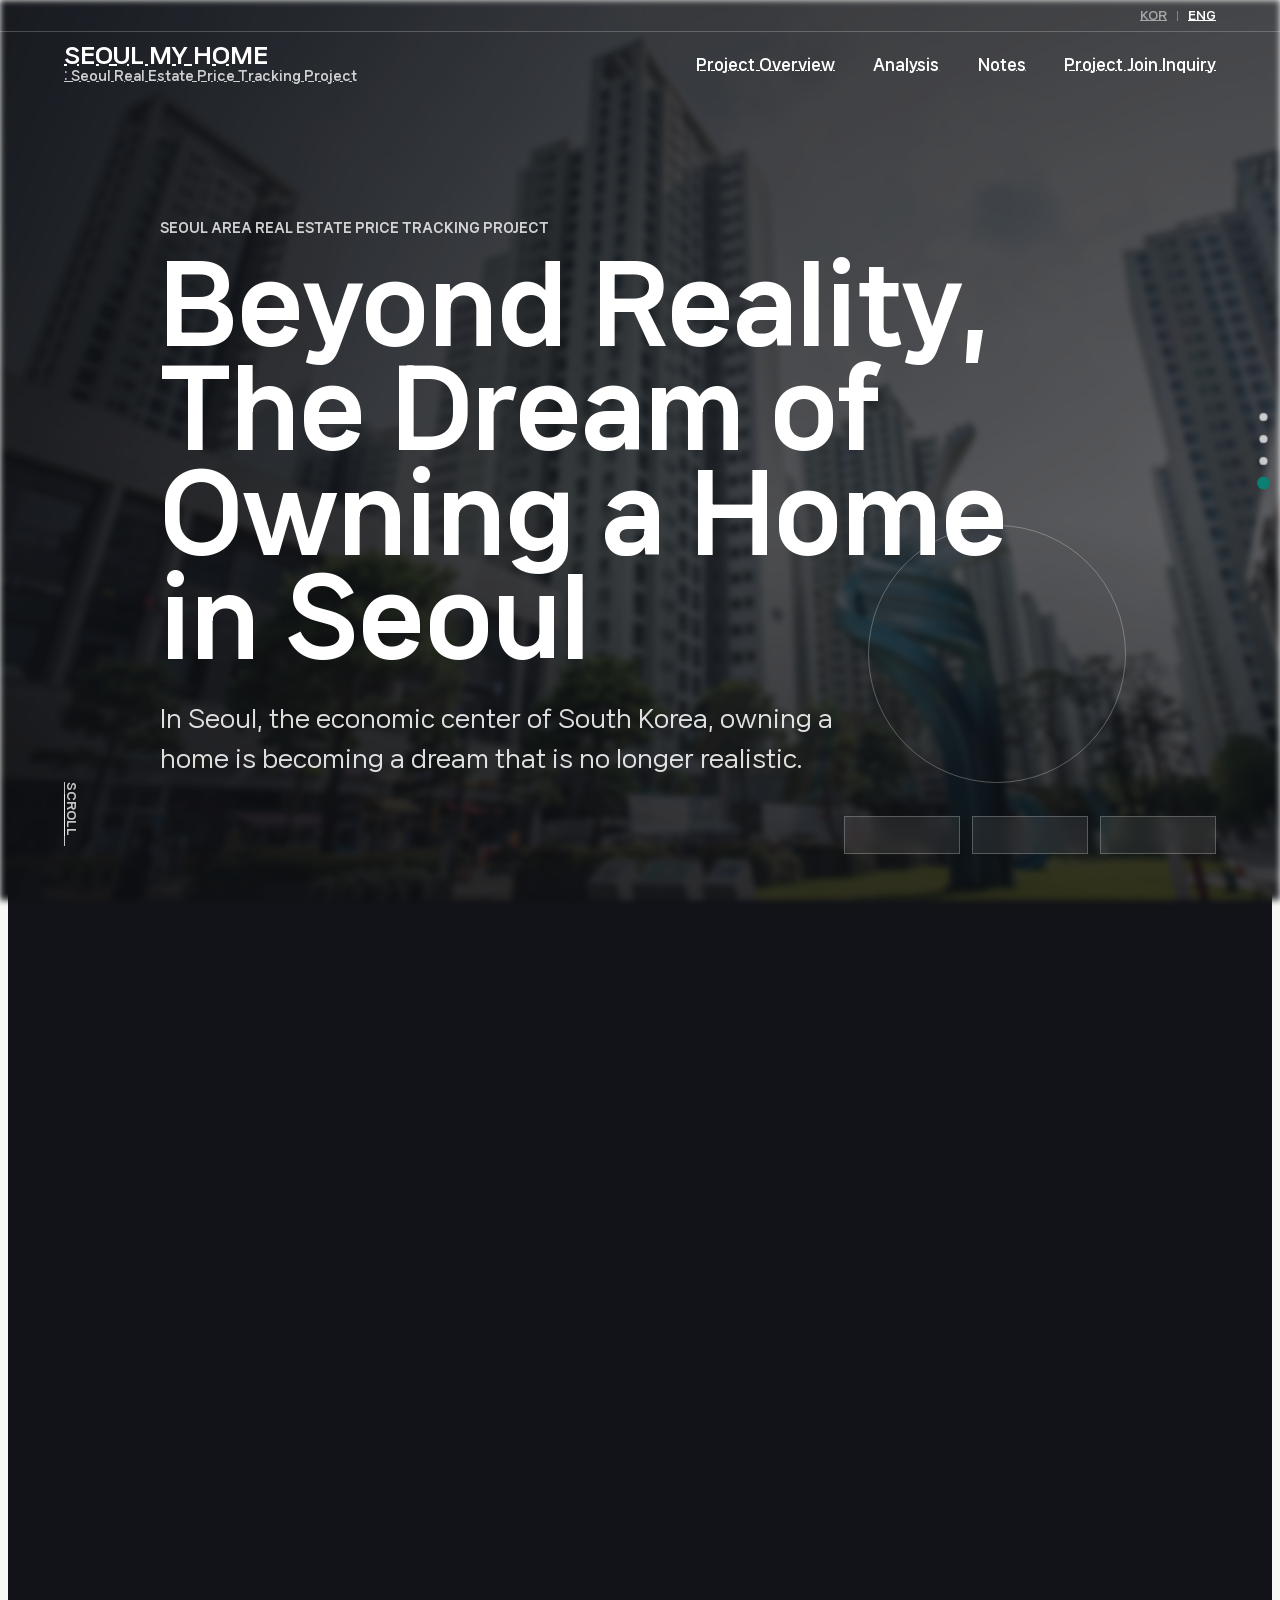
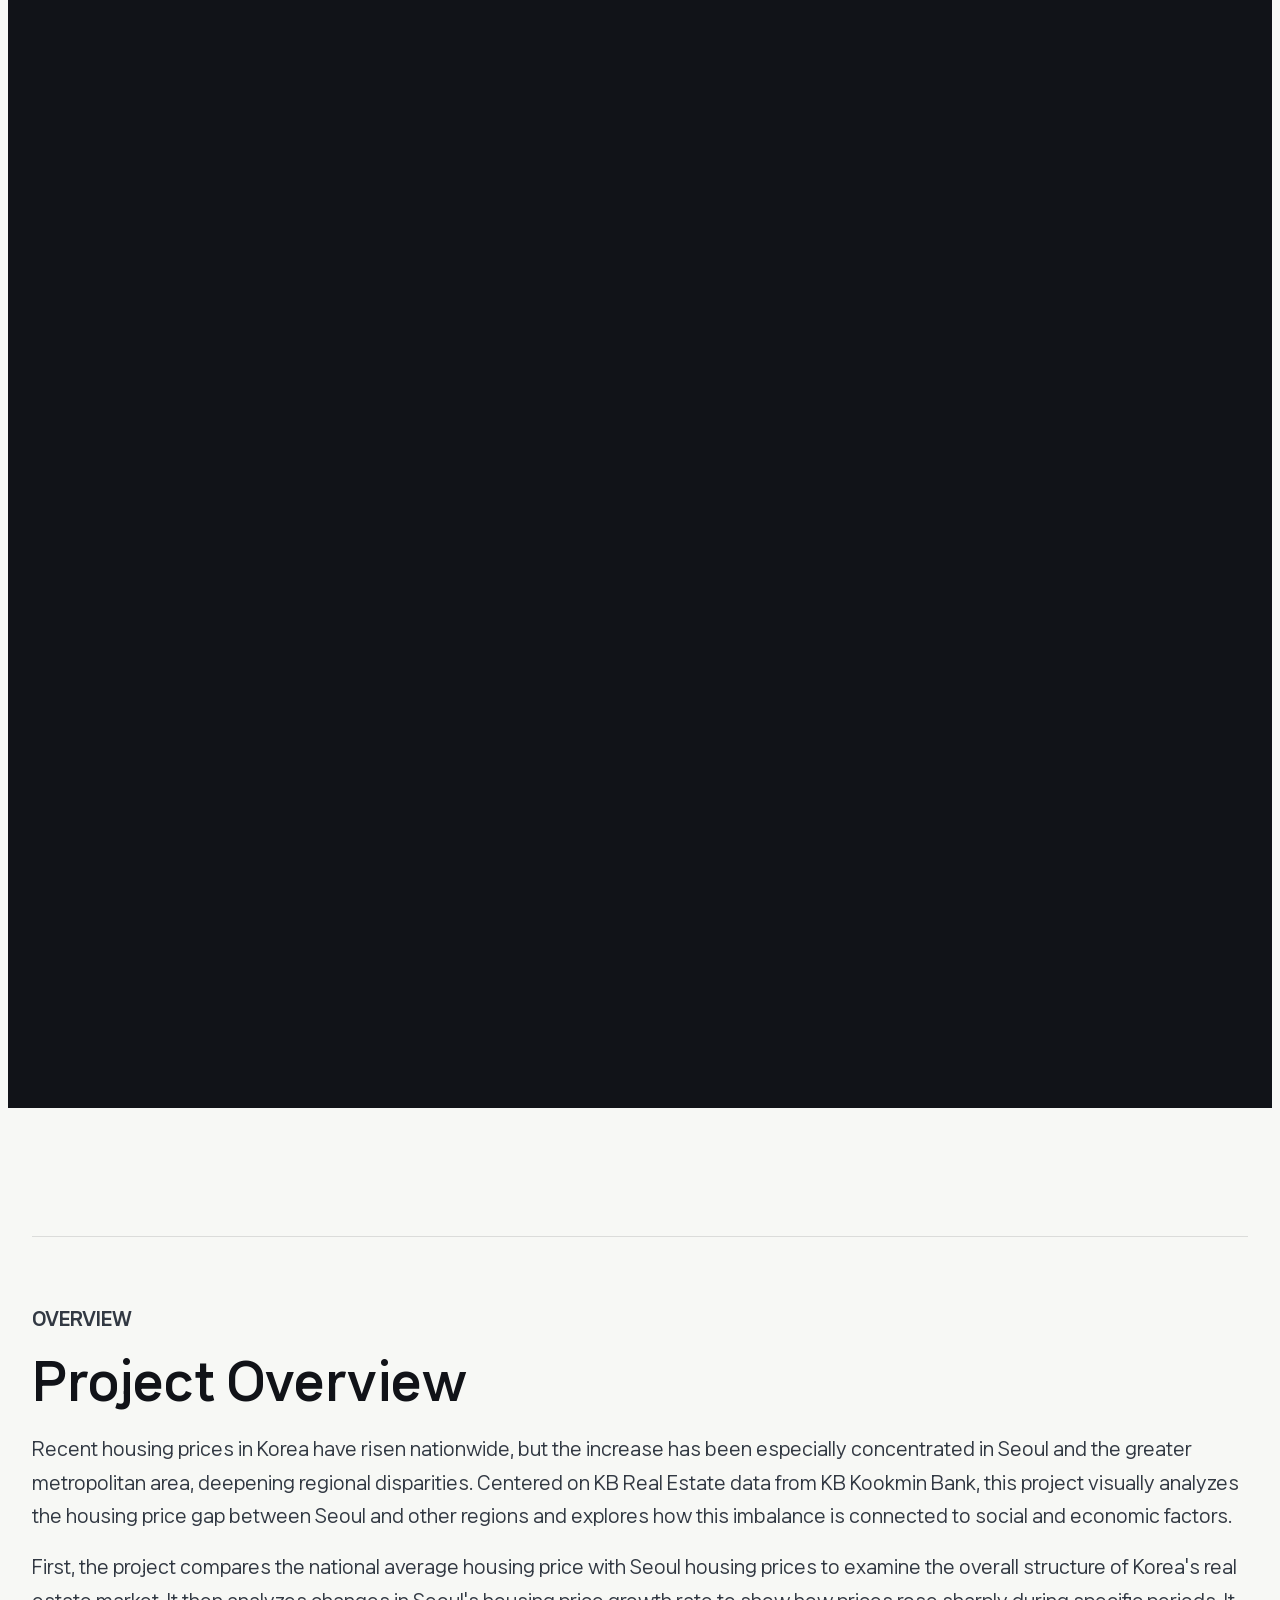
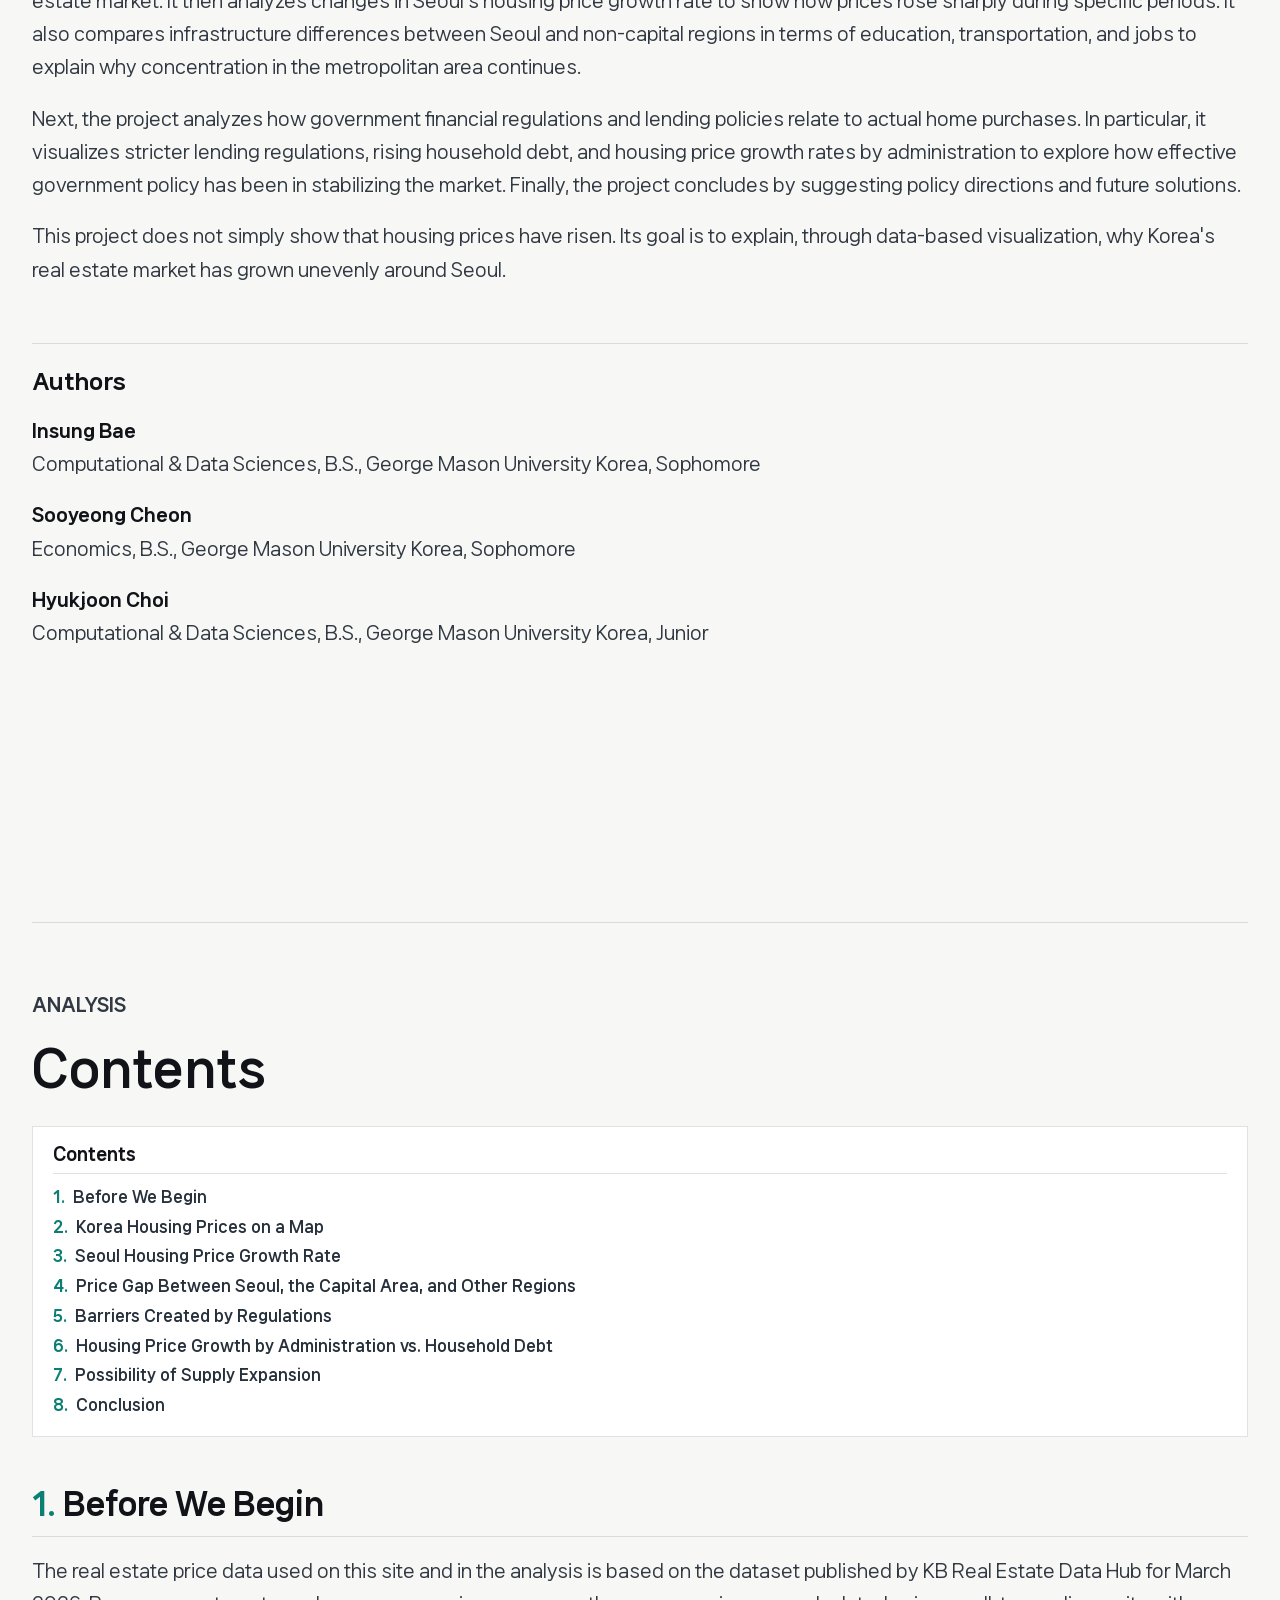
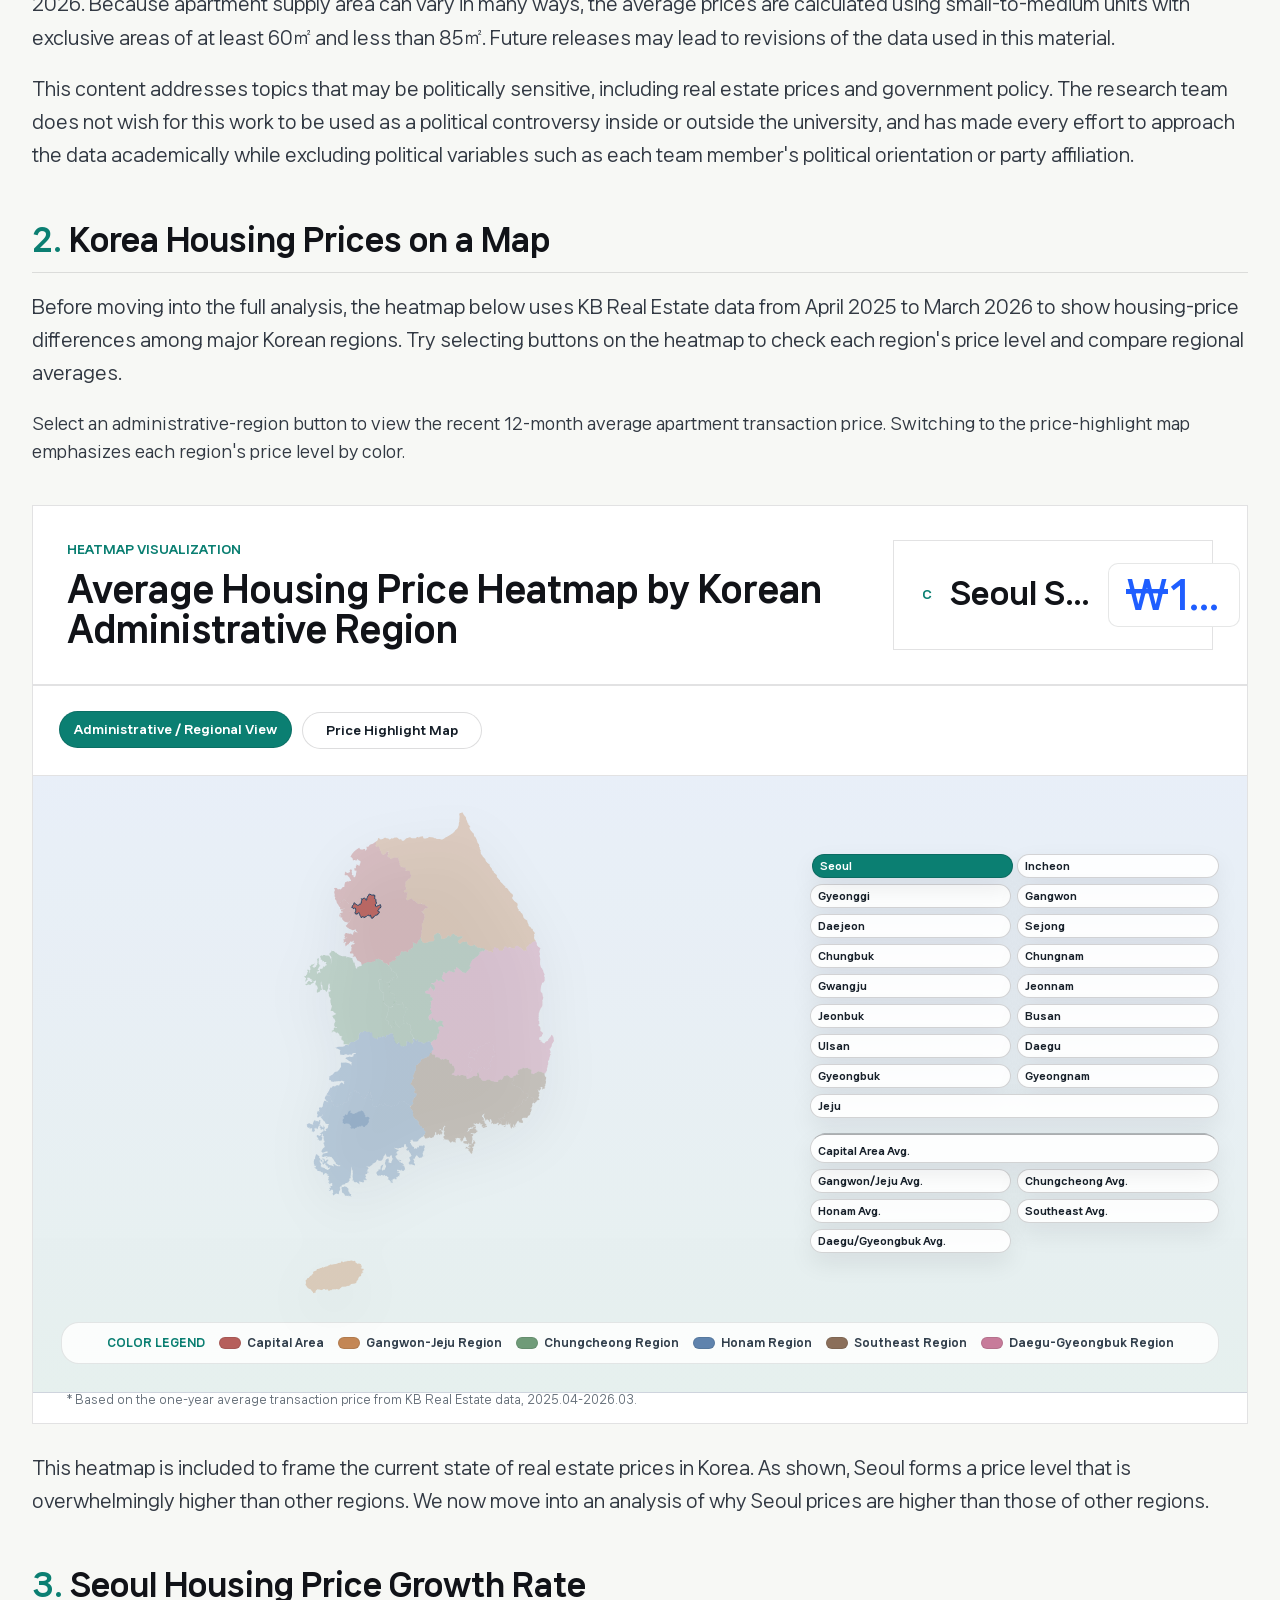
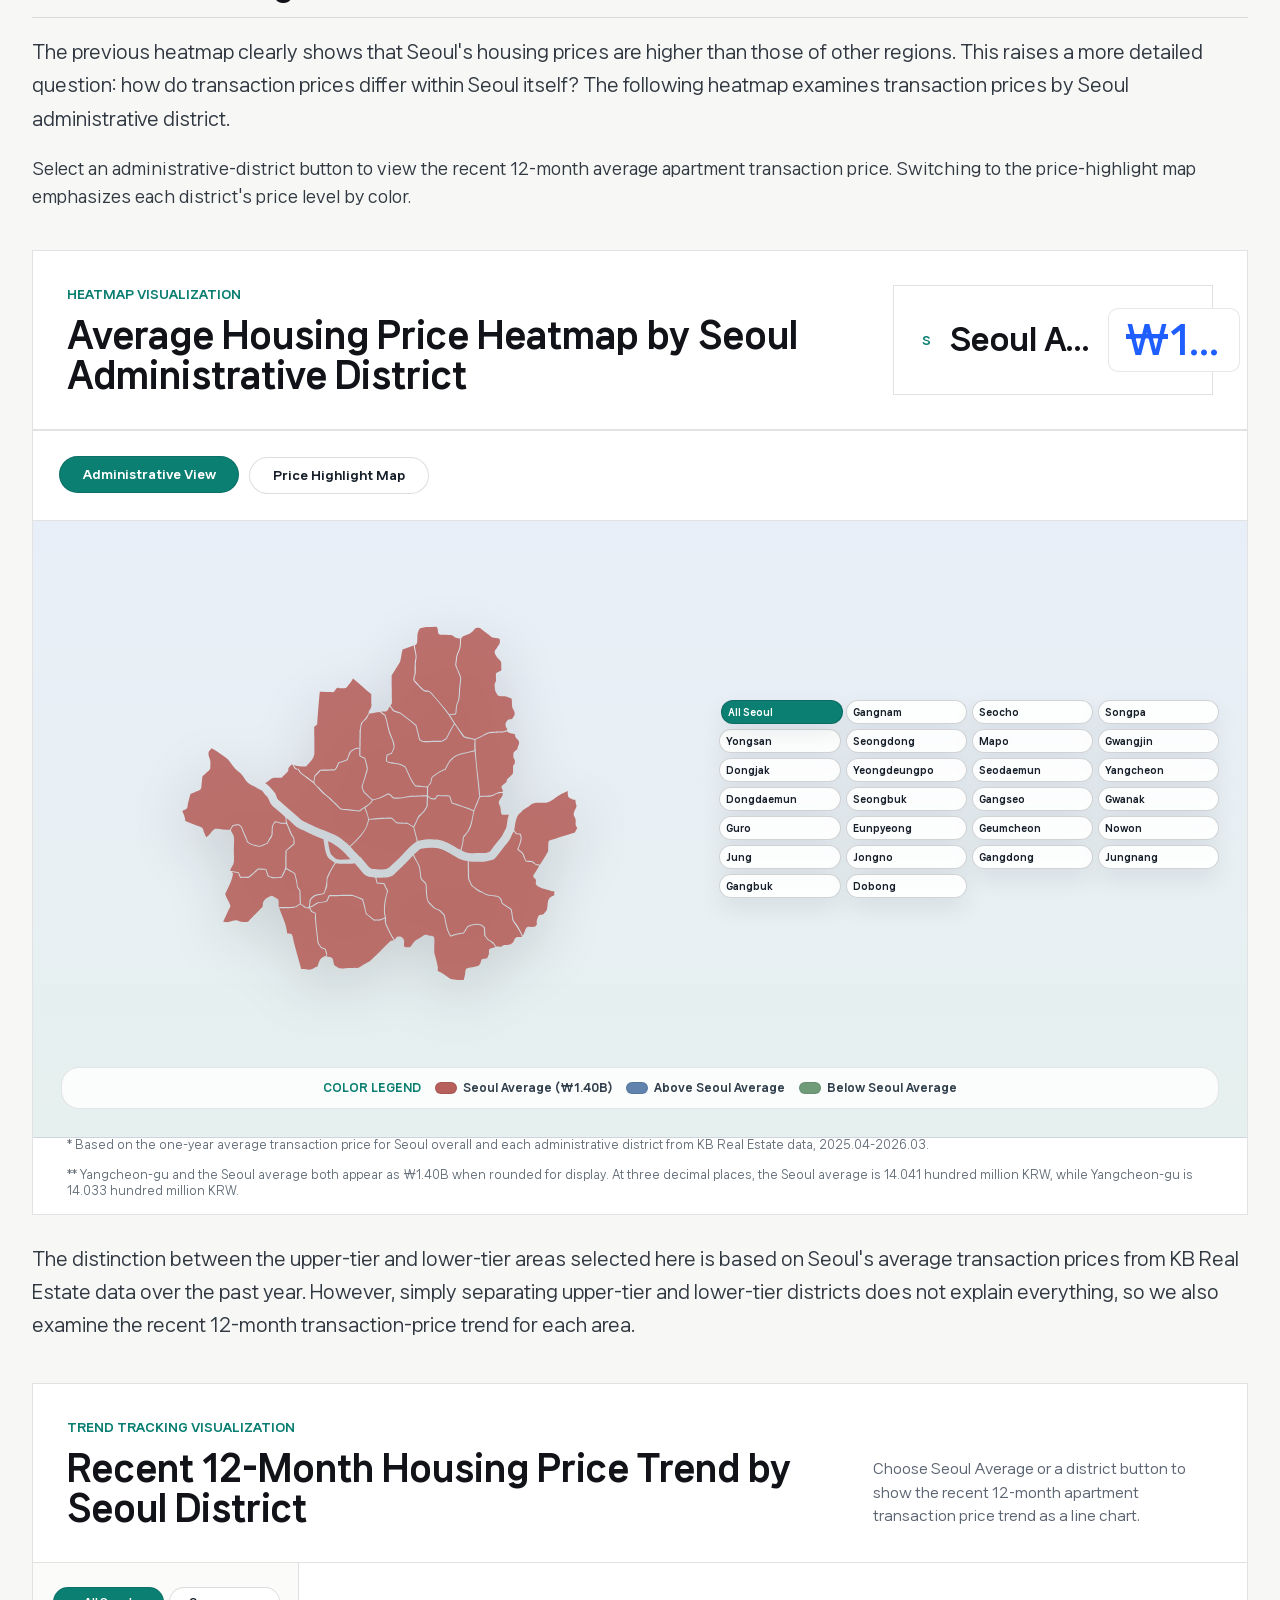
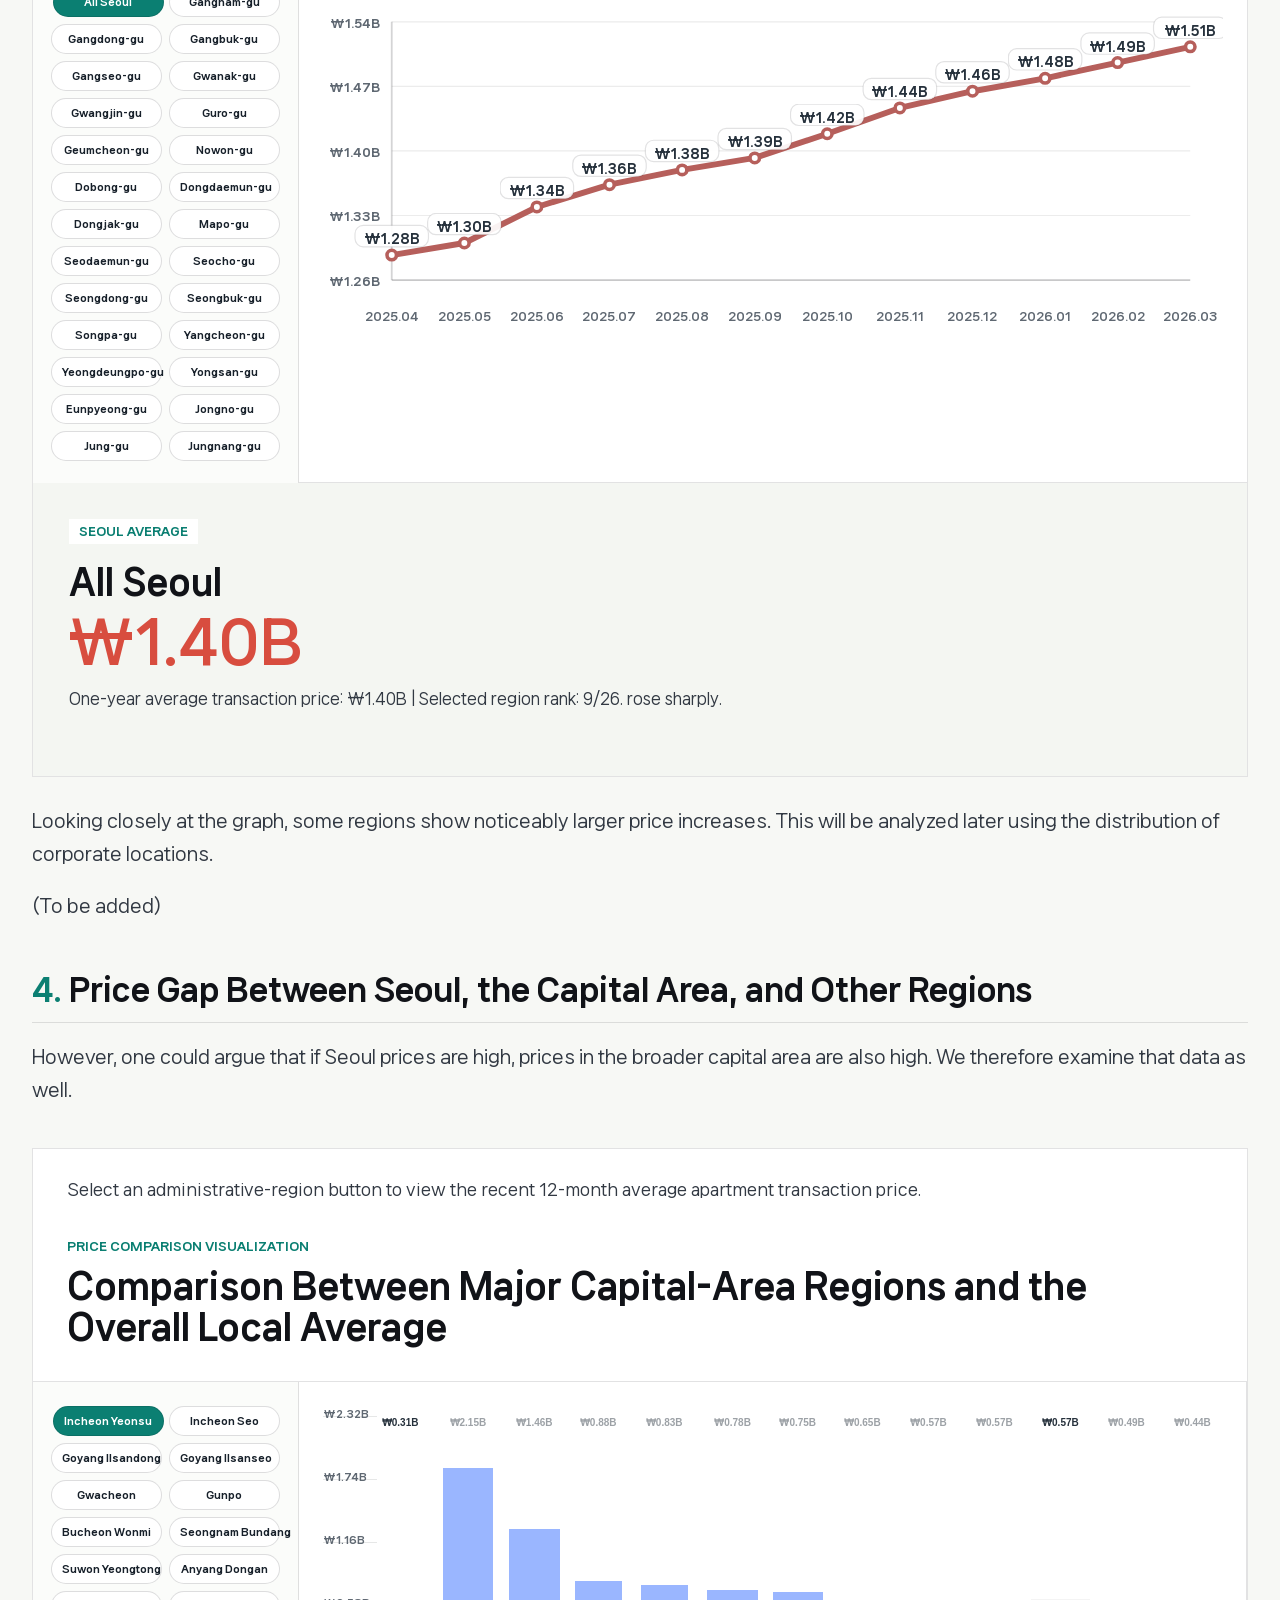
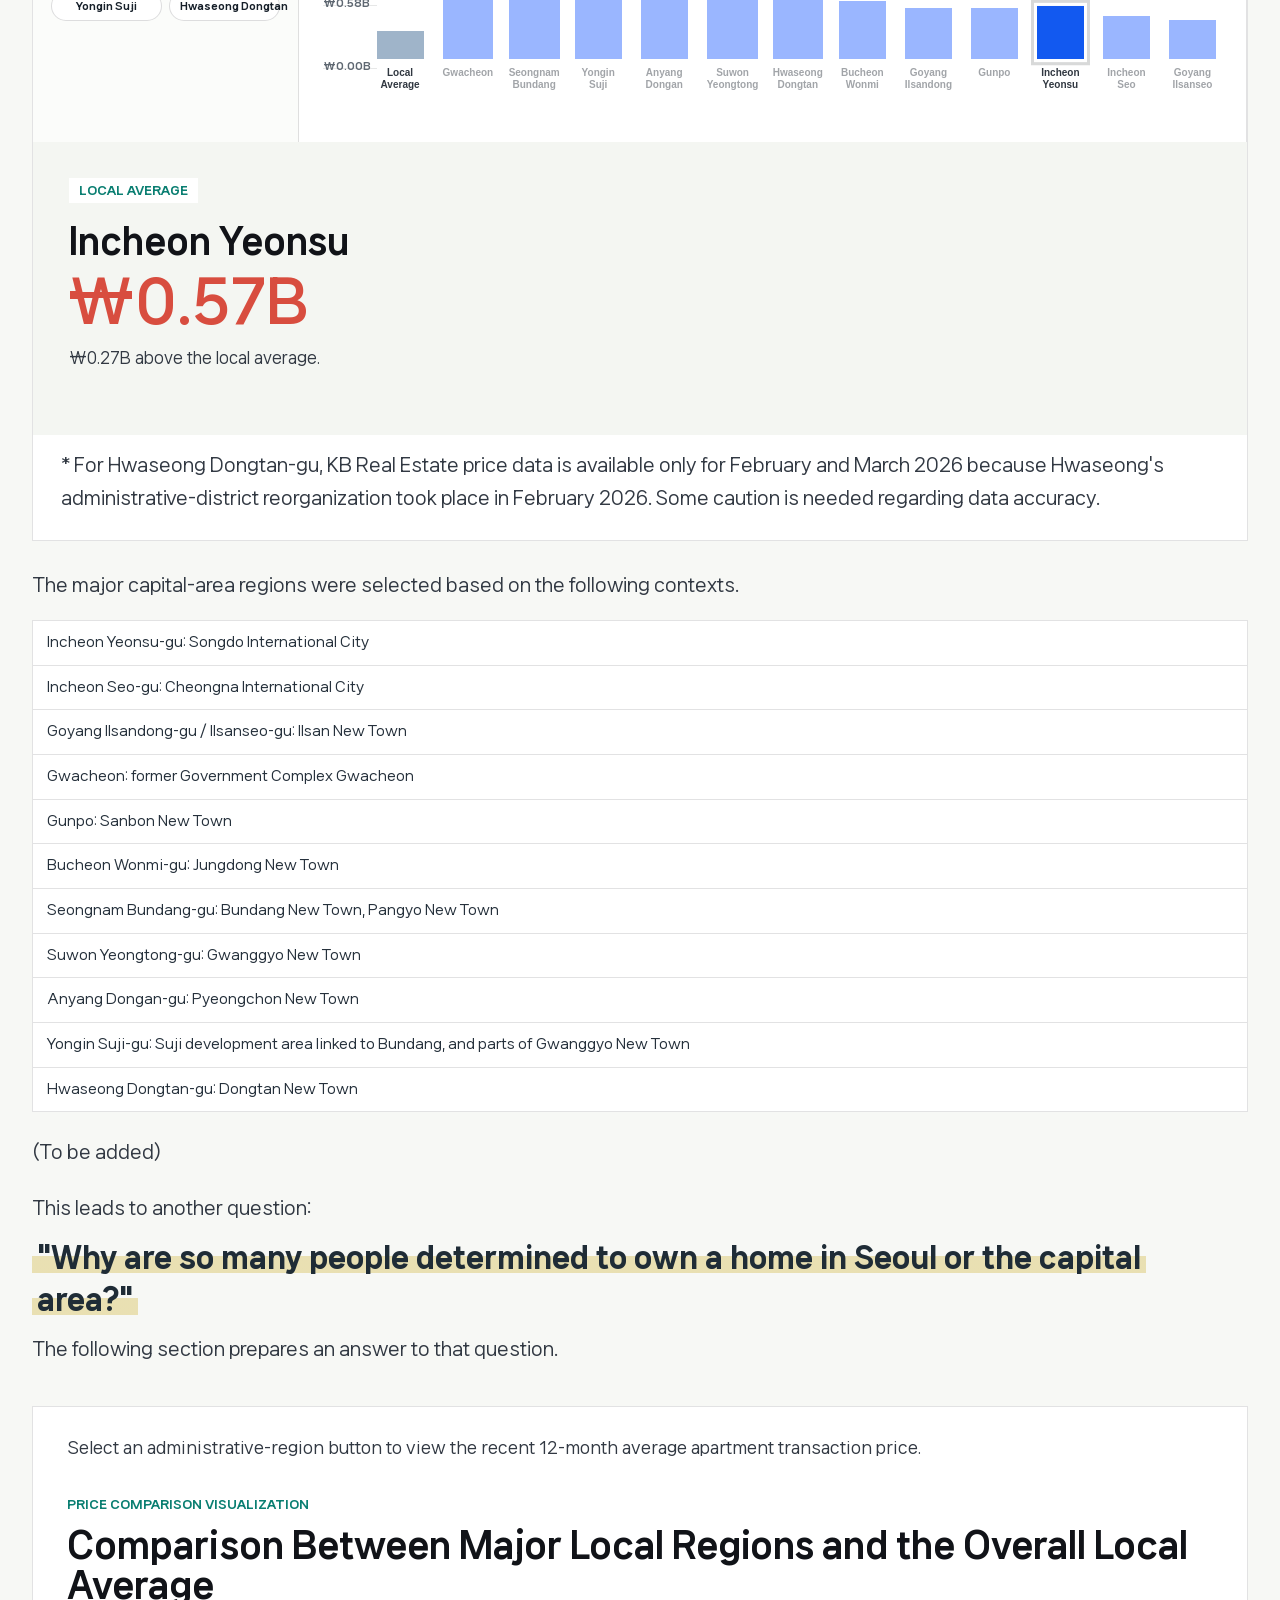
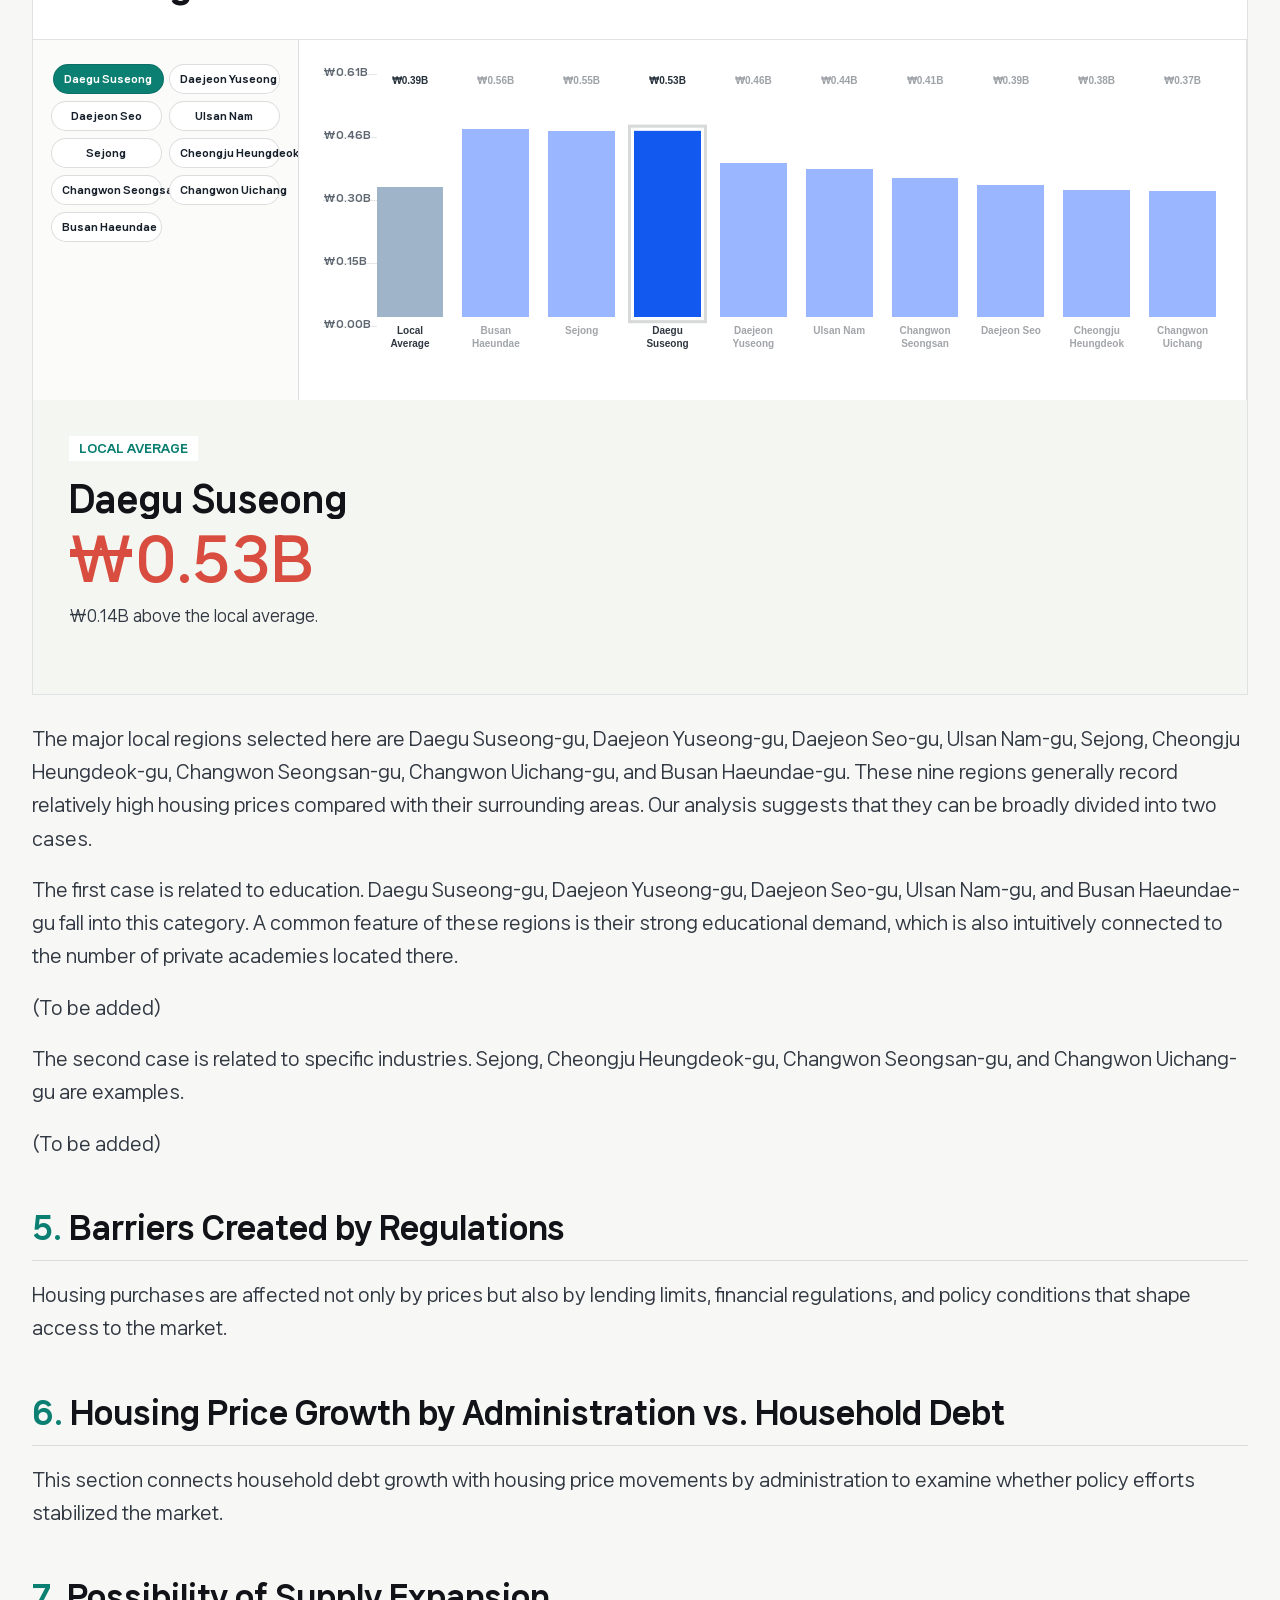
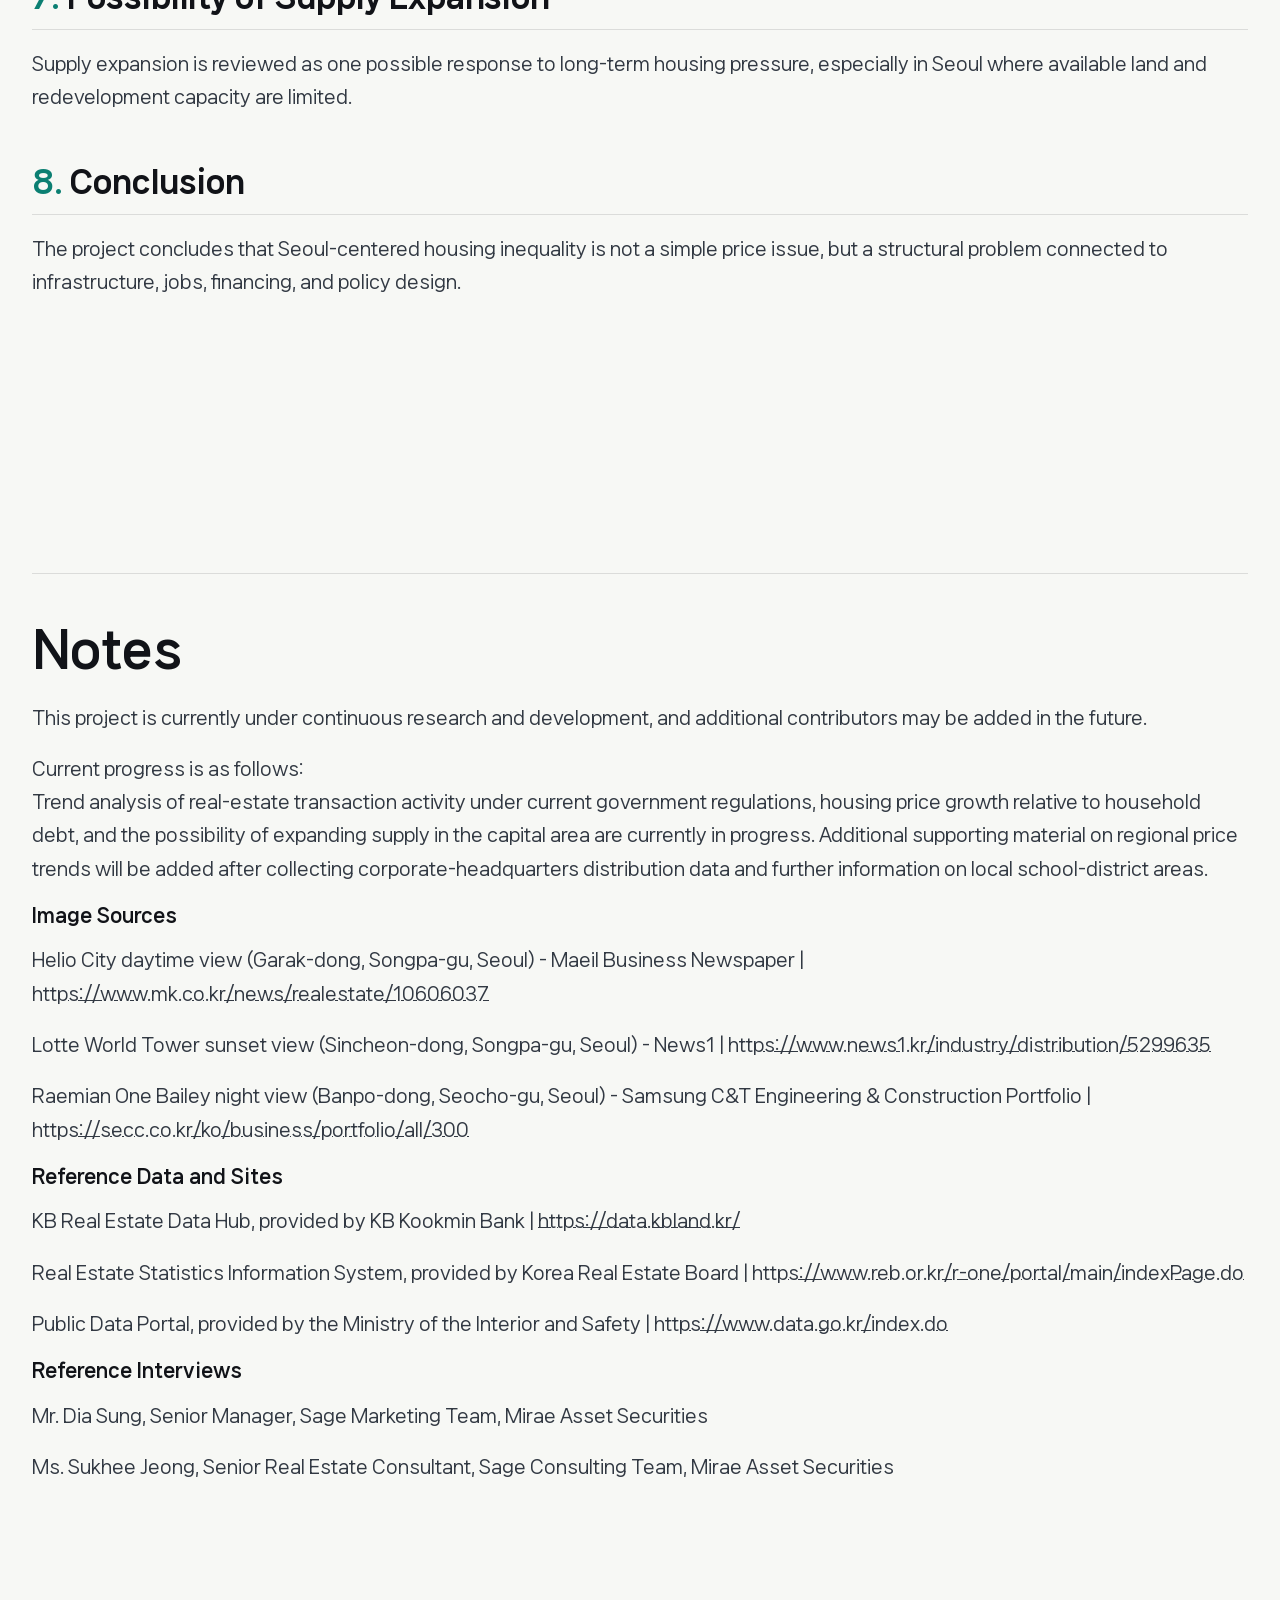
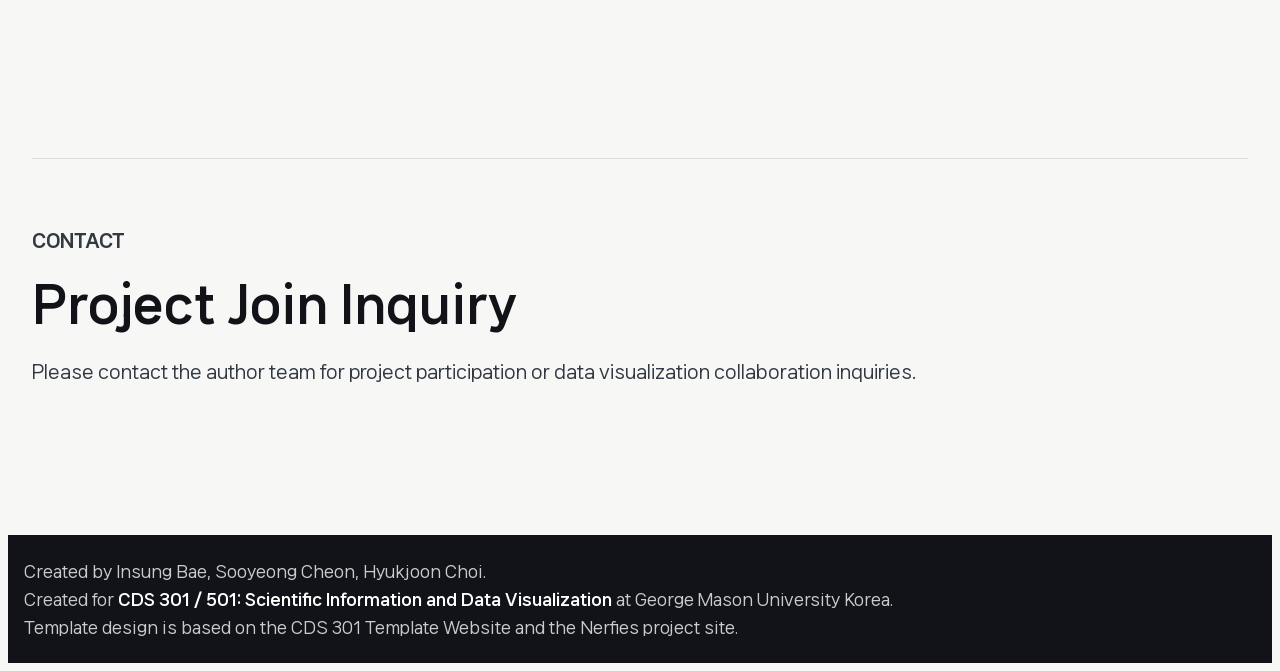
==== commit 4bced48f: "Move heatmap price details to headers" ====
--- a/en.html
+++ b/en.html
@@ -148,6 +148,12 @@
               <p class="chart-label">Heatmap Visualization</p>
             <h3>Average Housing Price Heatmap by Korean Administrative Region</h3>
           </div>
+          <aside class="map-detail" aria-live="polite">
+            <span data-map-cluster>Capital Area</span>
+            <h4 data-map-name>Seoul</h4>
+            <strong data-map-price>0.0</strong>
+            <p data-map-note>Click a region to view the sample average market price.</p>
+          </aside>
         </div>
         <div class="map-widget korea-map-widget" data-map-widget data-map-type="korea" data-lang="en" data-map-view="region">
           <div class="map-view-toggle" role="group" aria-label="Korea map view mode">
@@ -185,12 +191,6 @@
               <button class="map-region" data-region="daeguGyeongbuk">Daegu/Gyeongbuk Avg.</button>
             </div>
           </div>
-          <aside class="map-detail" aria-live="polite">
-            <span data-map-cluster>Capital Area</span>
-            <h4 data-map-name>Seoul</h4>
-            <strong data-map-price>0.0</strong>
-            <p data-map-note>Click a region to view the sample average market price.</p>
-          </aside>
           <p class="map-source-note">* Based on the one-year average transaction price from KB Real Estate data, 2025.04-2026.03.</p>
         </div>
         </div>
@@ -209,6 +209,12 @@
               <p class="chart-label">Heatmap Visualization</p>
             <h3>Average Housing Price Heatmap by Seoul Administrative District</h3>
           </div>
+          <aside class="map-detail" aria-live="polite">
+            <span data-map-cluster>Seoul Average</span>
+            <h4 data-map-name>Seoul Average</h4>
+            <strong data-map-price>0.0</strong>
+            <p data-map-note>Click a district to sharpen its color and view its average price.</p>
+          </aside>
         </div>
         <div class="map-widget seoul-map-widget" data-map-widget data-map-type="seoul" data-lang="en" data-default-region="seoul" data-map-view="region">
           <div class="map-view-toggle" role="group" aria-label="Seoul map view mode">
@@ -249,12 +255,6 @@
               <button class="map-region" data-region="dobong">Dobong</button>
             </div>
           </div>
-          <aside class="map-detail" aria-live="polite">
-            <span data-map-cluster>Seoul Average</span>
-            <h4 data-map-name>Seoul Average</h4>
-            <strong data-map-price>0.0</strong>
-            <p data-map-note>Click a district to sharpen its color and view its average price.</p>
-          </aside>
           <p class="map-source-note">* Based on the one-year average transaction price for Seoul overall and each administrative district from KB Real Estate data, 2025.04-2026.03.</p>
           <p class="map-source-note">** Yangcheon-gu and the Seoul average both appear as ₩1.40B when rounded for display. At three decimal places, the Seoul average is 14.041 hundred million KRW, while Yangcheon-gu is 14.033 hundred million KRW.</p>
         </div>
--- a/static/css/index.css
+++ b/static/css/index.css
@@ -575,6 +575,24 @@
   border-top: 1px solid var(--line);
 }
 
+.heatmap-chart .chart-head {
+  align-items: stretch;
+}
+
+.heatmap-chart .chart-head > div:first-child {
+  align-self: center;
+  min-width: 0;
+}
+
+.heatmap-chart .chart-head .map-detail {
+  flex: 0 1 380px;
+  min-width: min(100%, 320px);
+  margin-left: auto;
+  padding: 18px;
+  border: 1px solid rgba(17, 19, 24, 0.12);
+  background: #ffffff;
+}
+
 .map-view-toggle {
   display: flex;
   flex-wrap: wrap;
@@ -725,10 +743,16 @@
 }
 
 .map-region-list .map-region-divider {
+  grid-column: 1 / -1;
+  position: relative;
   margin-top: 10px;
-  padding-top: 12px;
+  padding-top: 10px;
   border-top-color: rgba(17, 19, 24, 0.34);
   box-shadow: 0 -9px 0 -8px rgba(17, 19, 24, 0.24), 0 10px 24px rgba(17, 19, 24, 0.08);
+}
+
+.korea-map-widget .map-region-list .map-region[data-region="jeju"] {
+  grid-column: 1 / -1;
 }
 
 .seoul-map-widget .map-region-list .map-region {
@@ -773,7 +797,7 @@
 
 .map-detail {
   display: grid;
-  grid-template-columns: auto minmax(140px, 1fr) auto;
+  grid-template-columns: auto minmax(140px, 1fr) minmax(132px, auto);
   align-items: center;
   gap: 12px 18px;
   min-width: 0;
@@ -810,8 +834,12 @@
 .map-detail strong {
   display: block;
   margin-bottom: 0;
+  padding: 12px 16px;
+  border: 1px solid rgba(17, 19, 24, 0.1);
+  border-radius: 10px;
+  background: #ffffff;
   color: var(--blue);
-  font-size: clamp(28px, 3.7vw, 46px);
+  font-size: clamp(24px, 3vw, 38px);
   line-height: 1;
   overflow: hidden;
   text-overflow: ellipsis;
@@ -1521,6 +1549,11 @@
     margin-top: 14px;
   }
 
+  .heatmap-chart .chart-head .map-detail {
+    min-width: 0;
+    margin: 18px 0 0;
+  }
+
   .chart-layout {
     grid-template-columns: 1fr;
   }
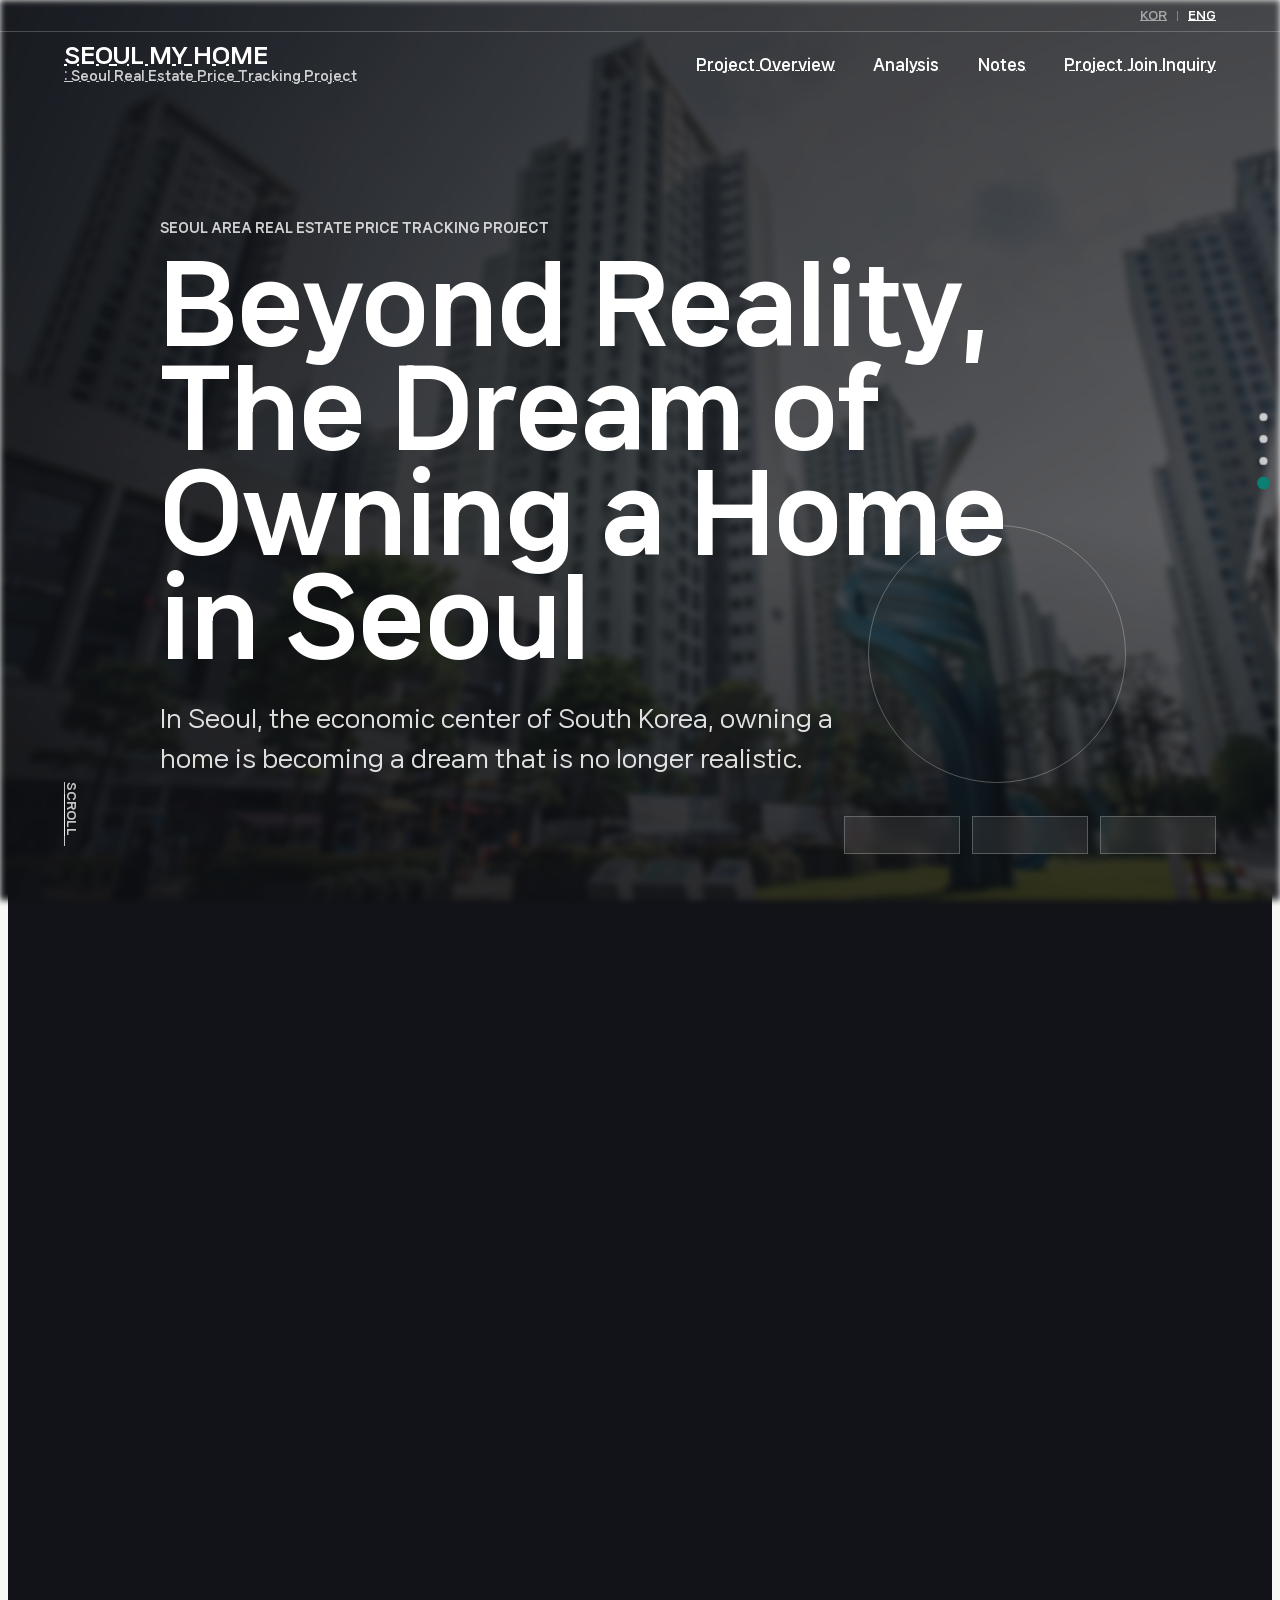
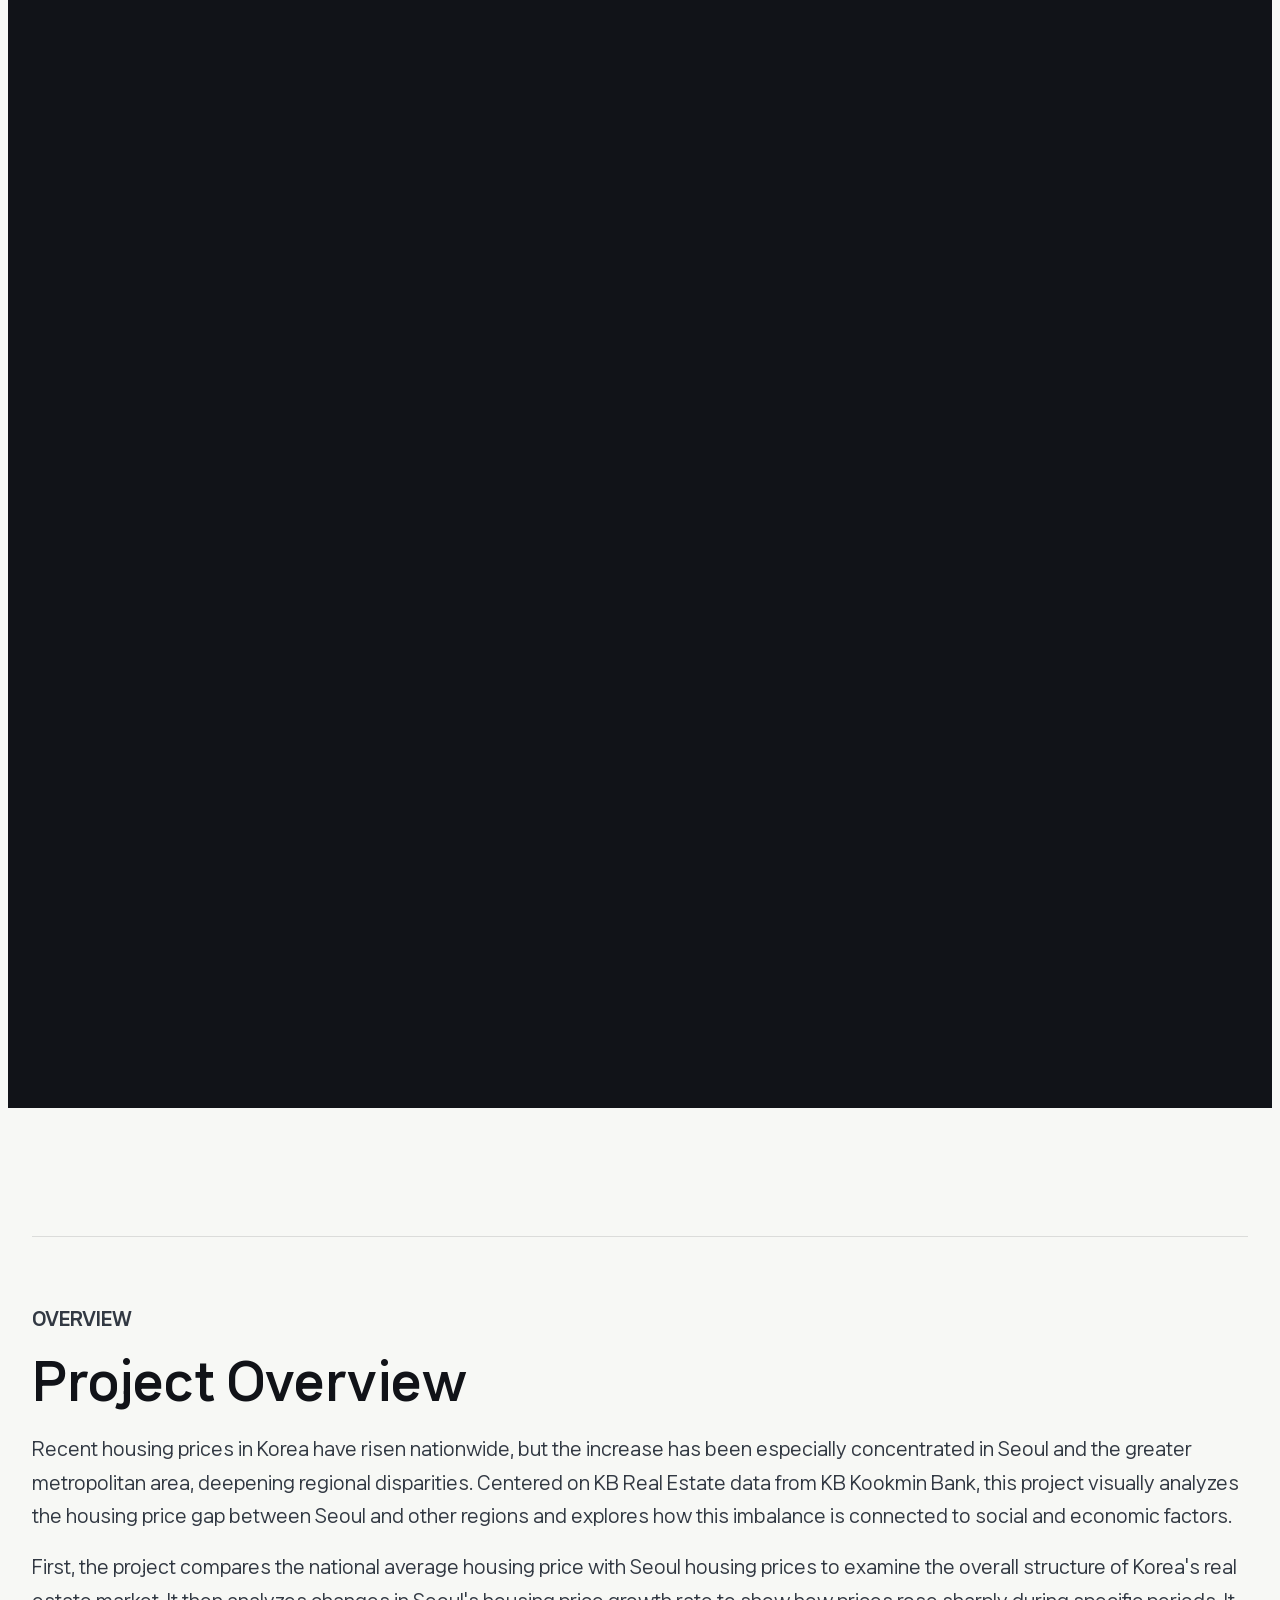
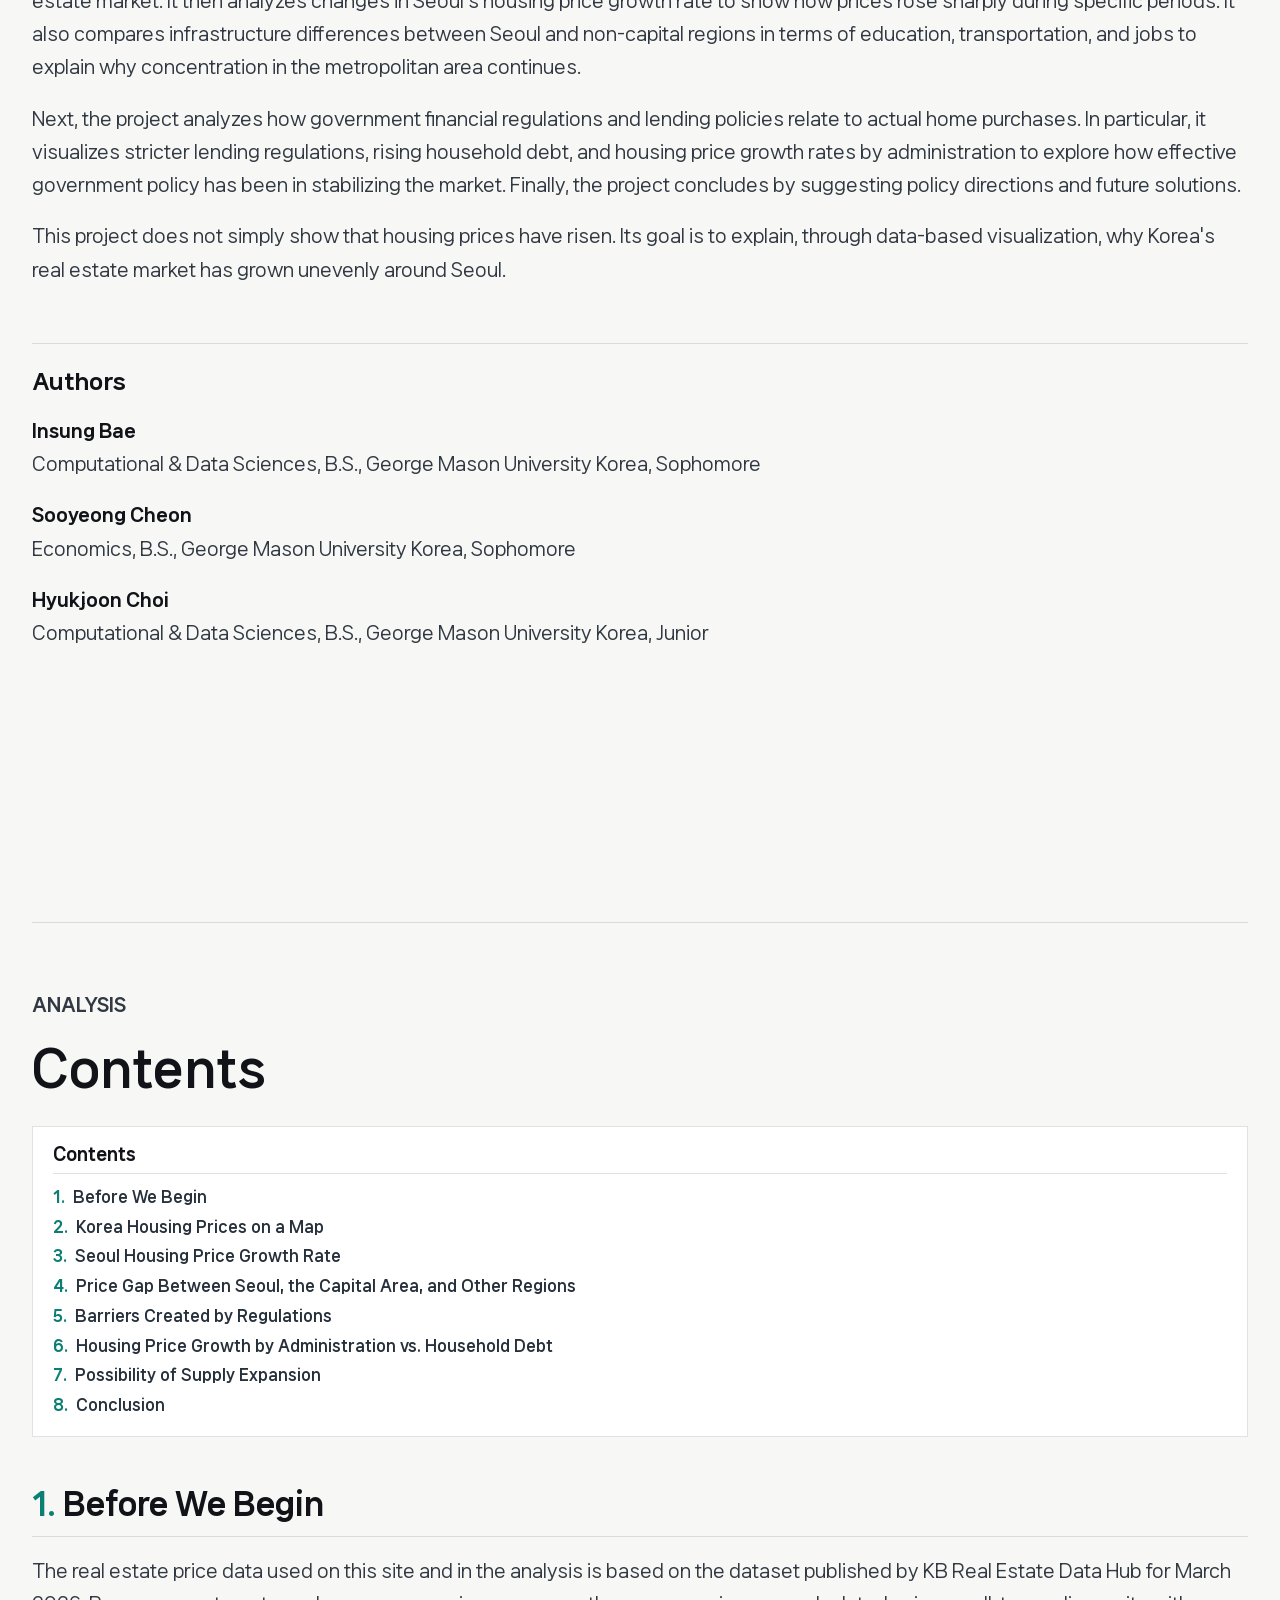
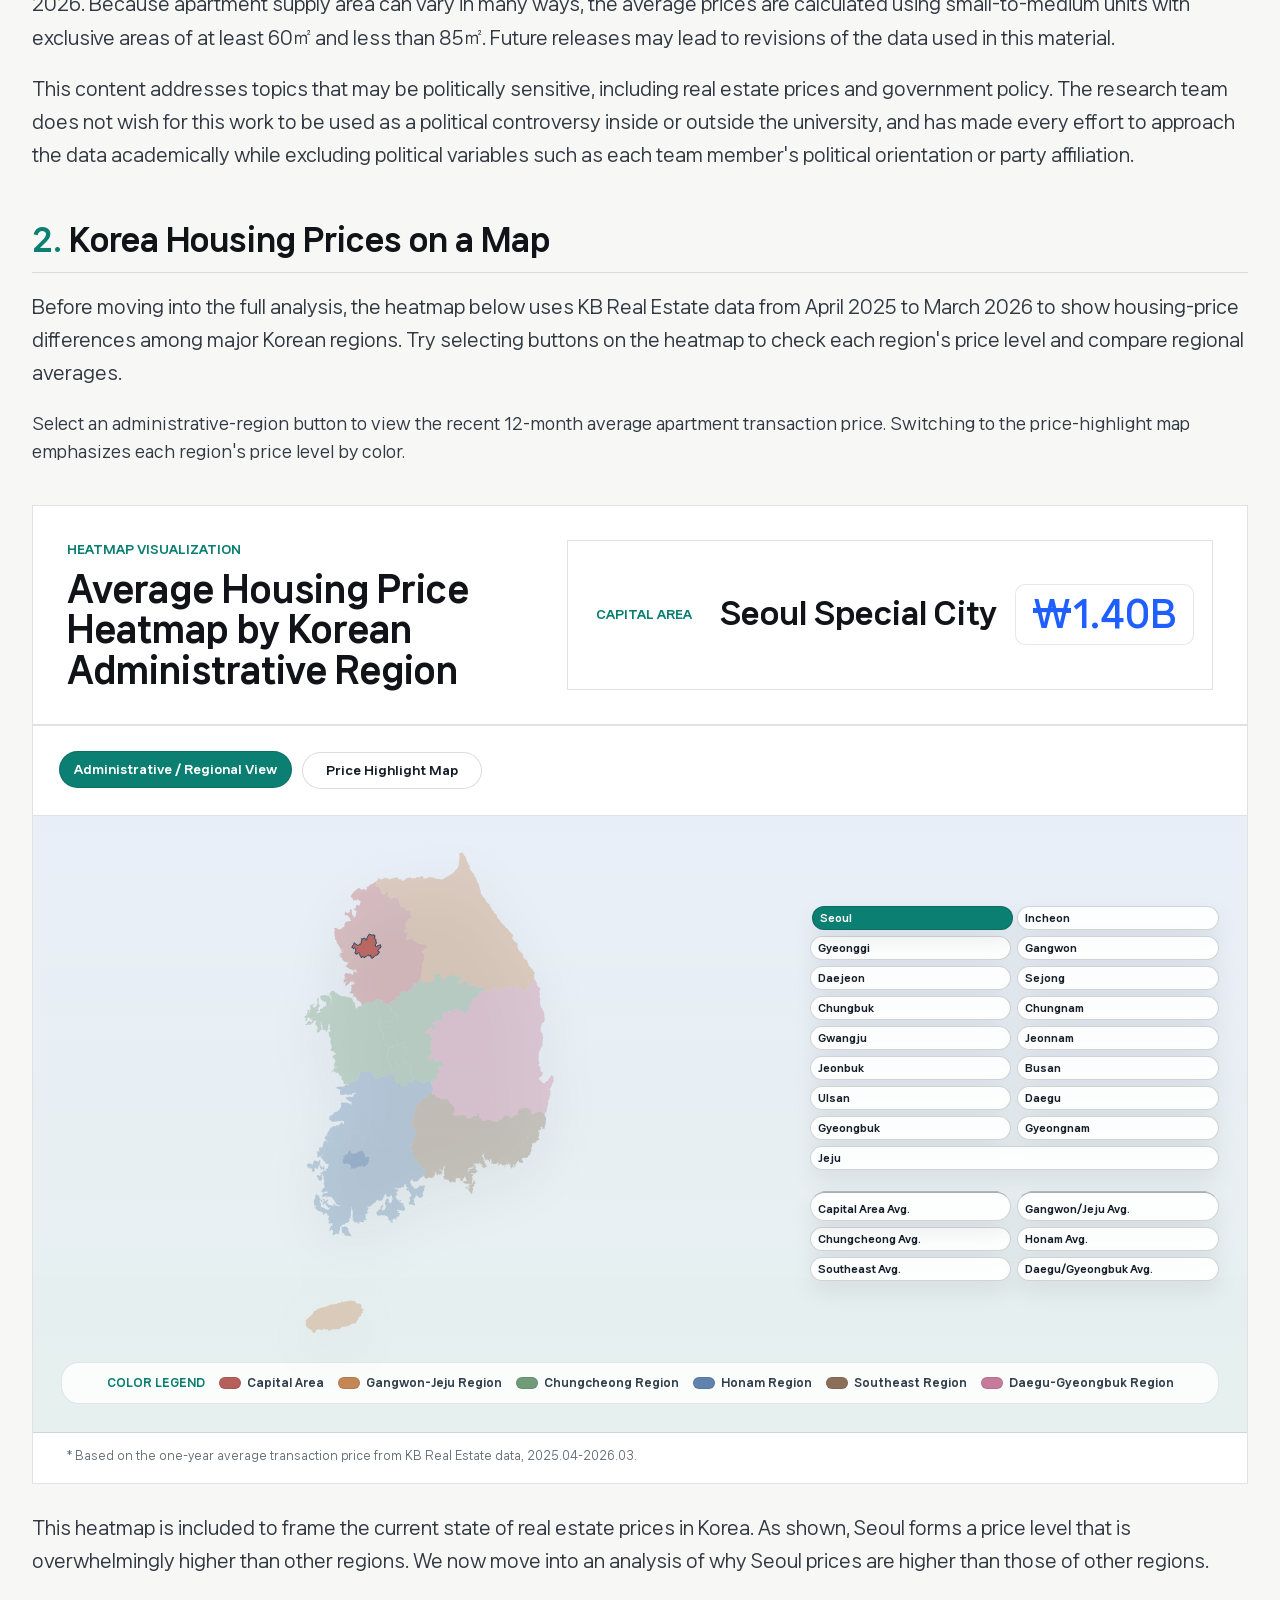
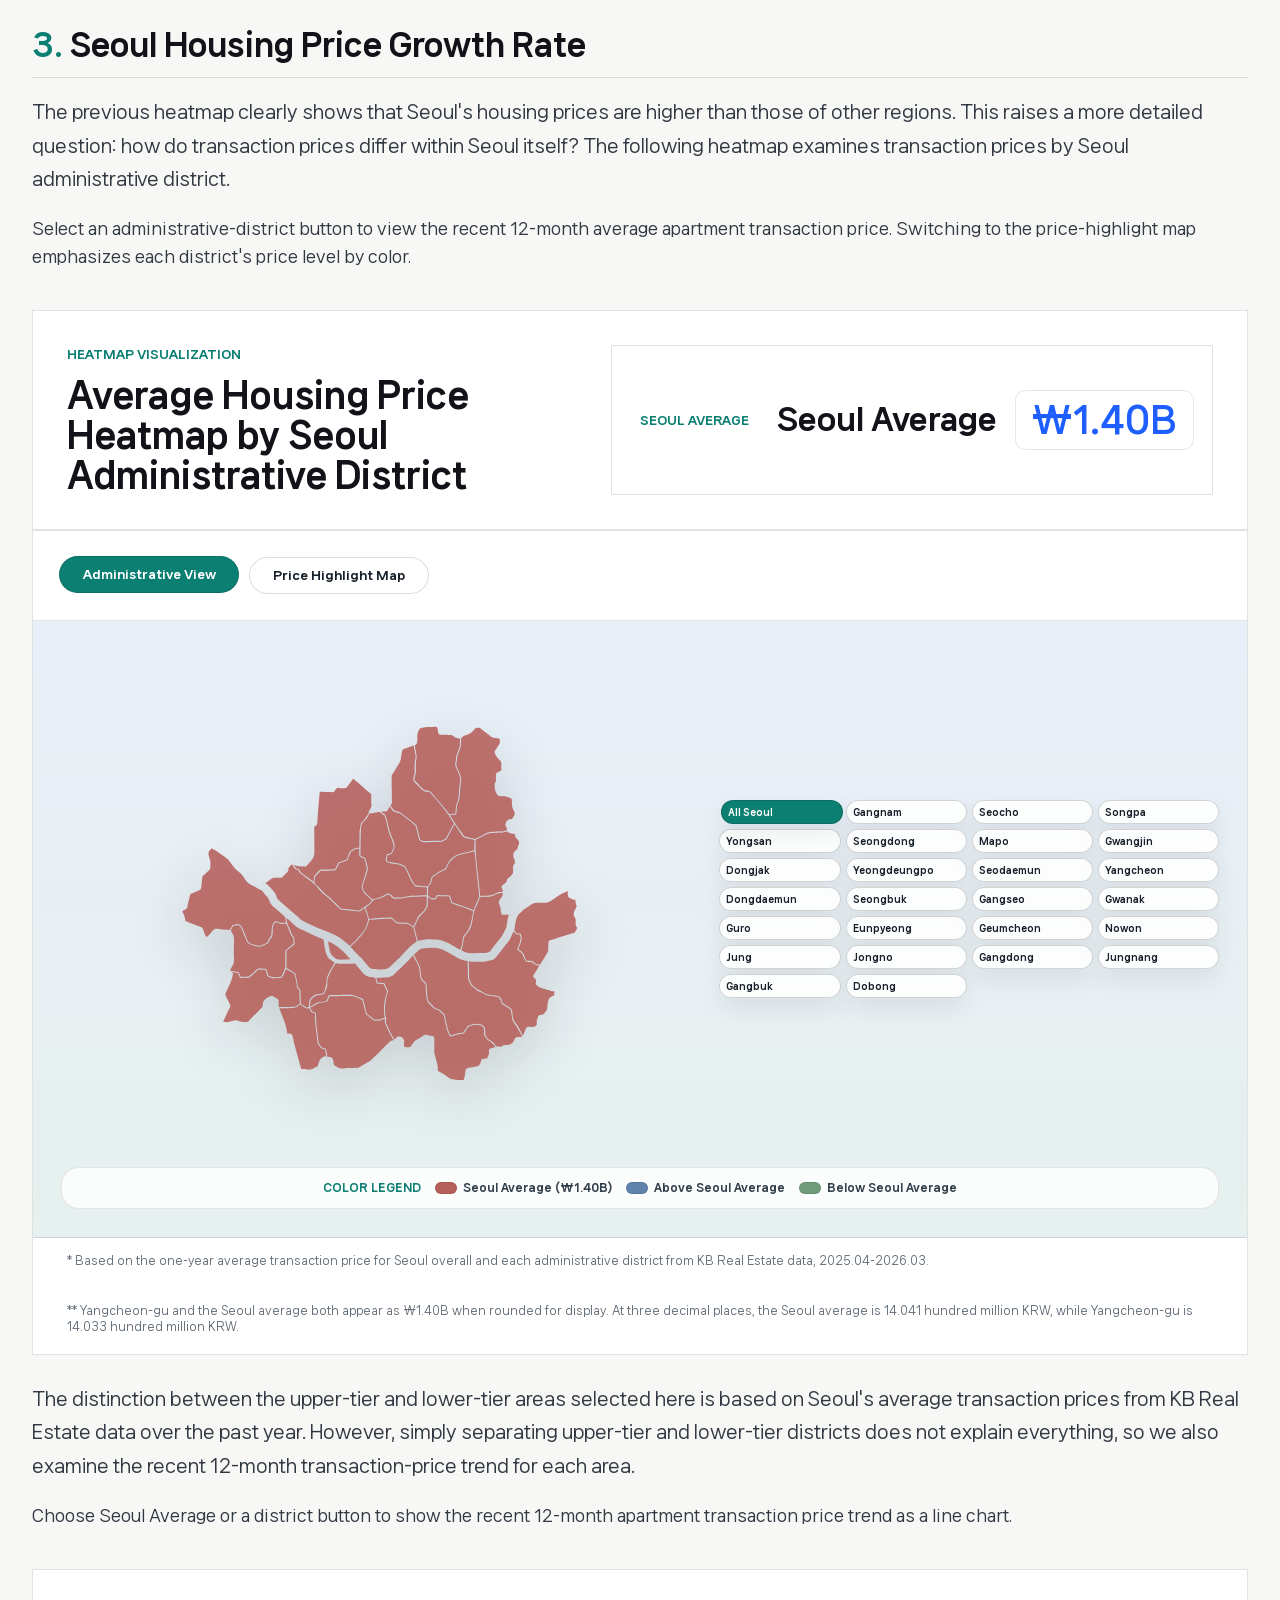
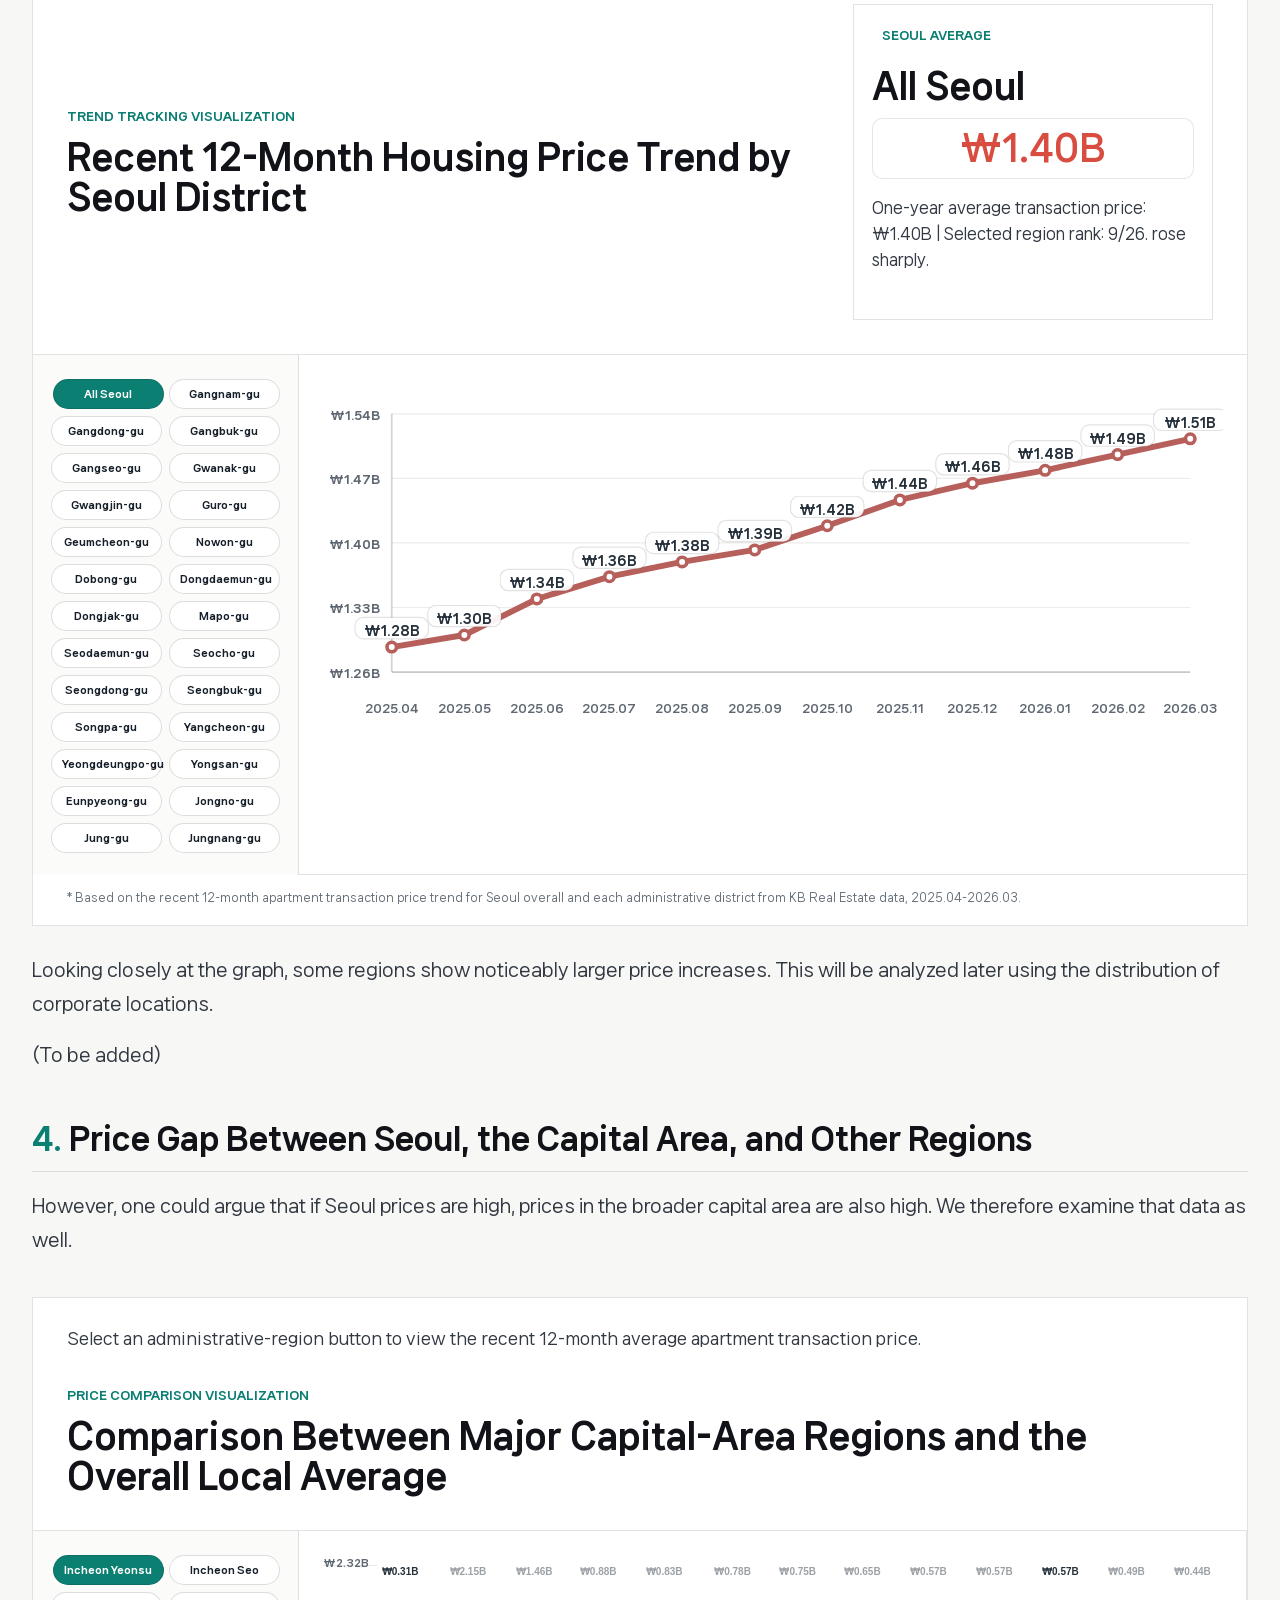
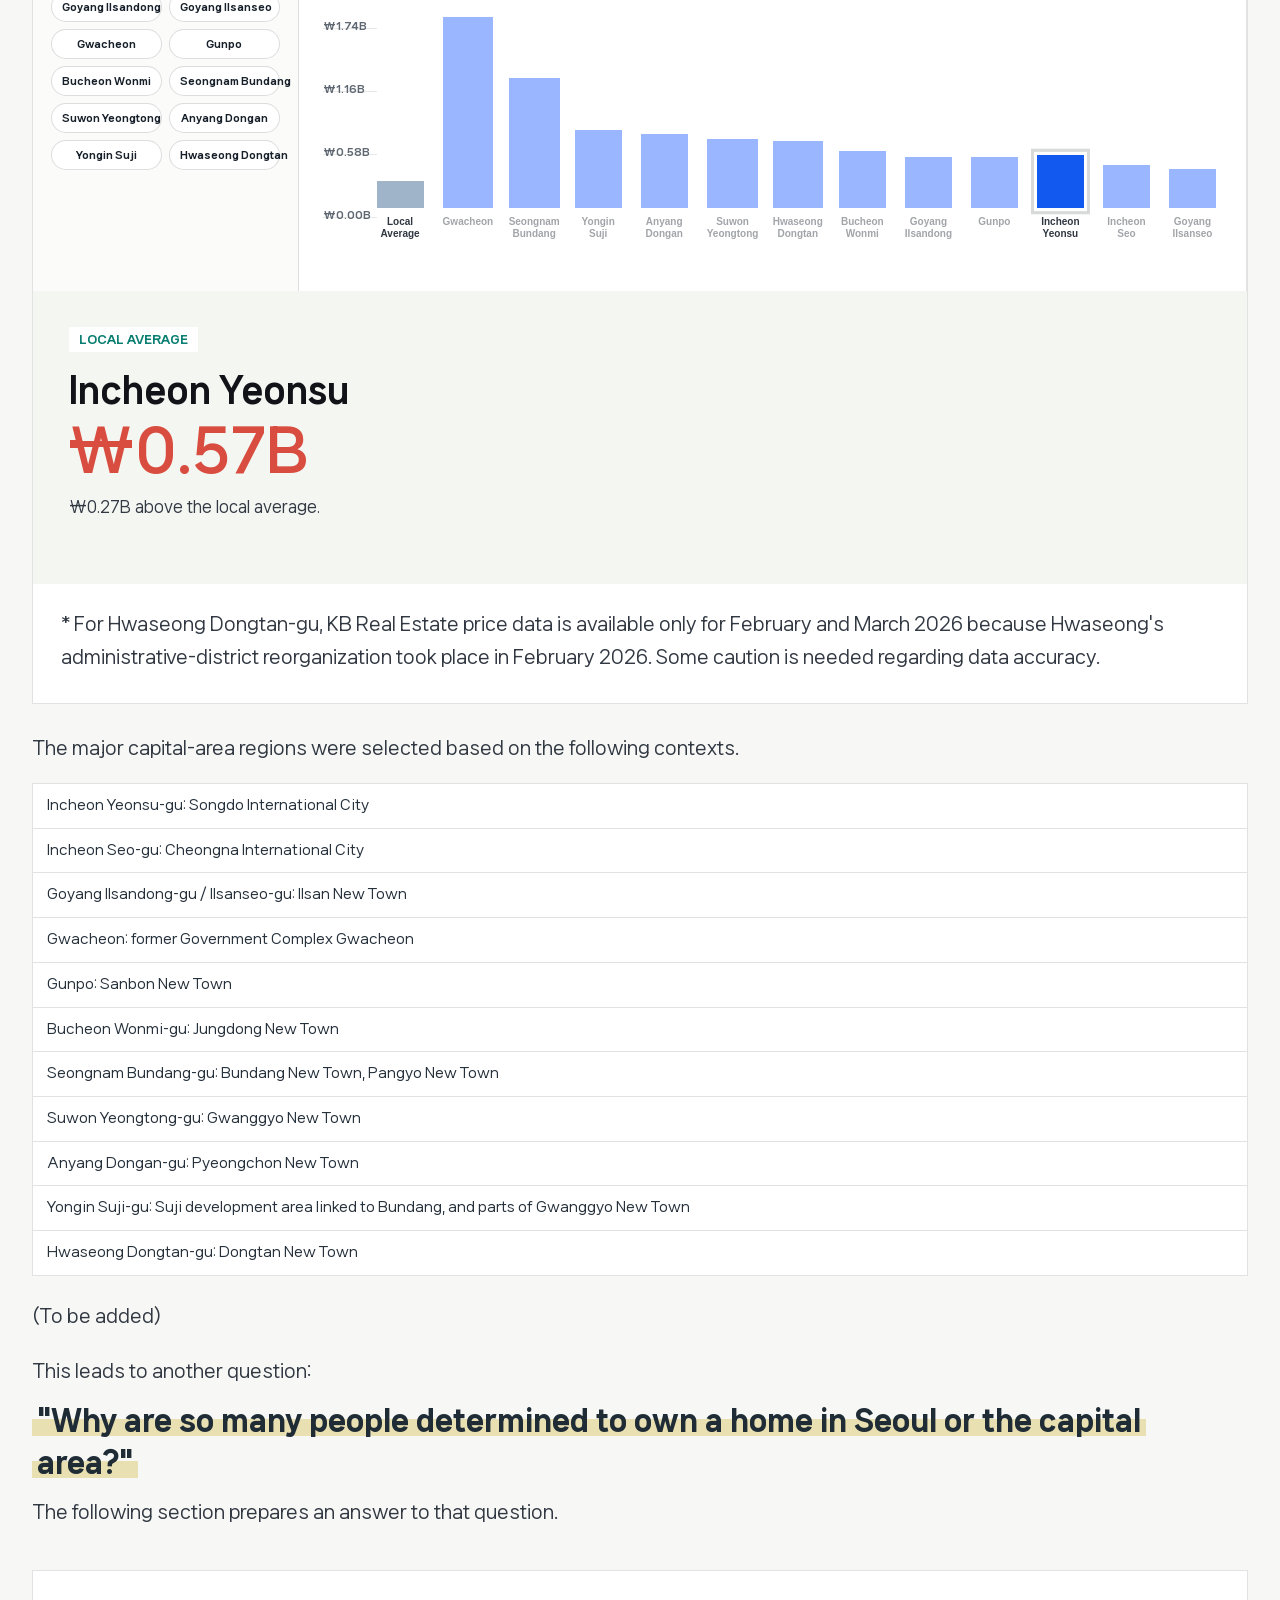
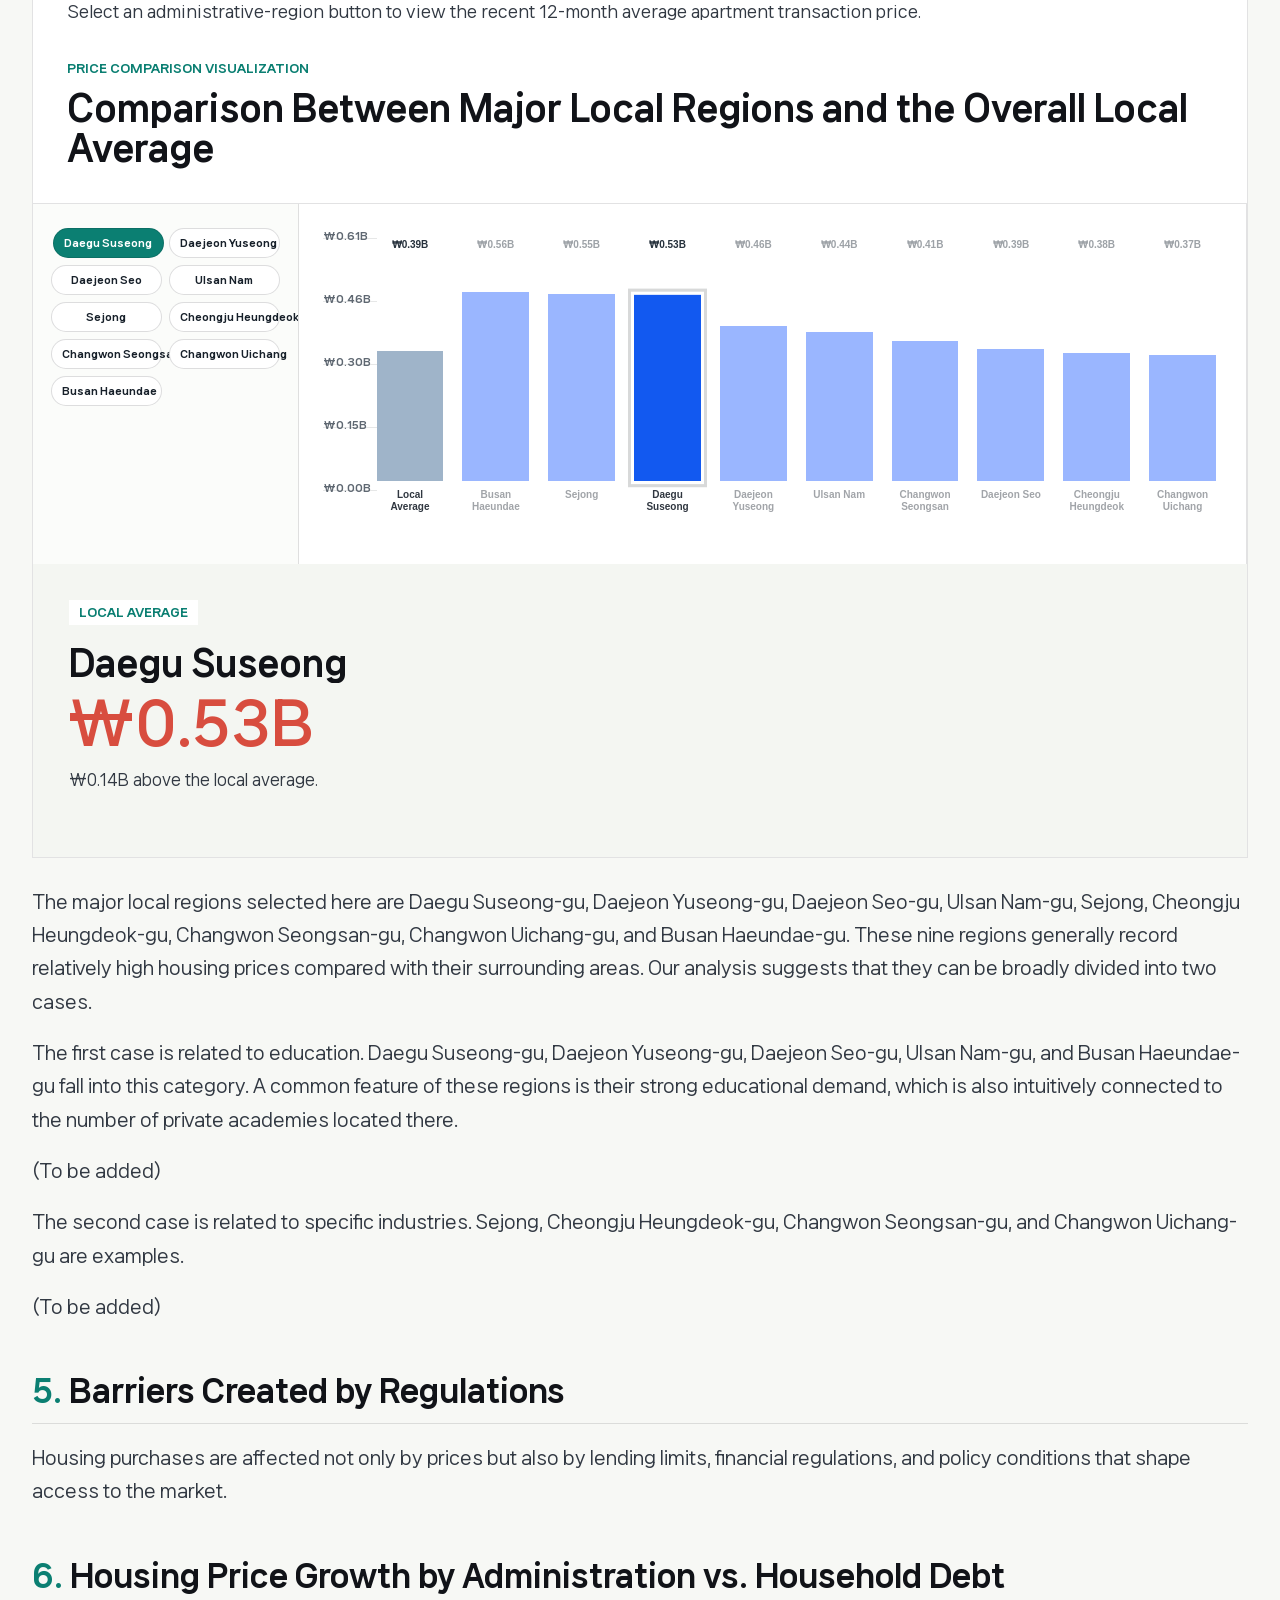
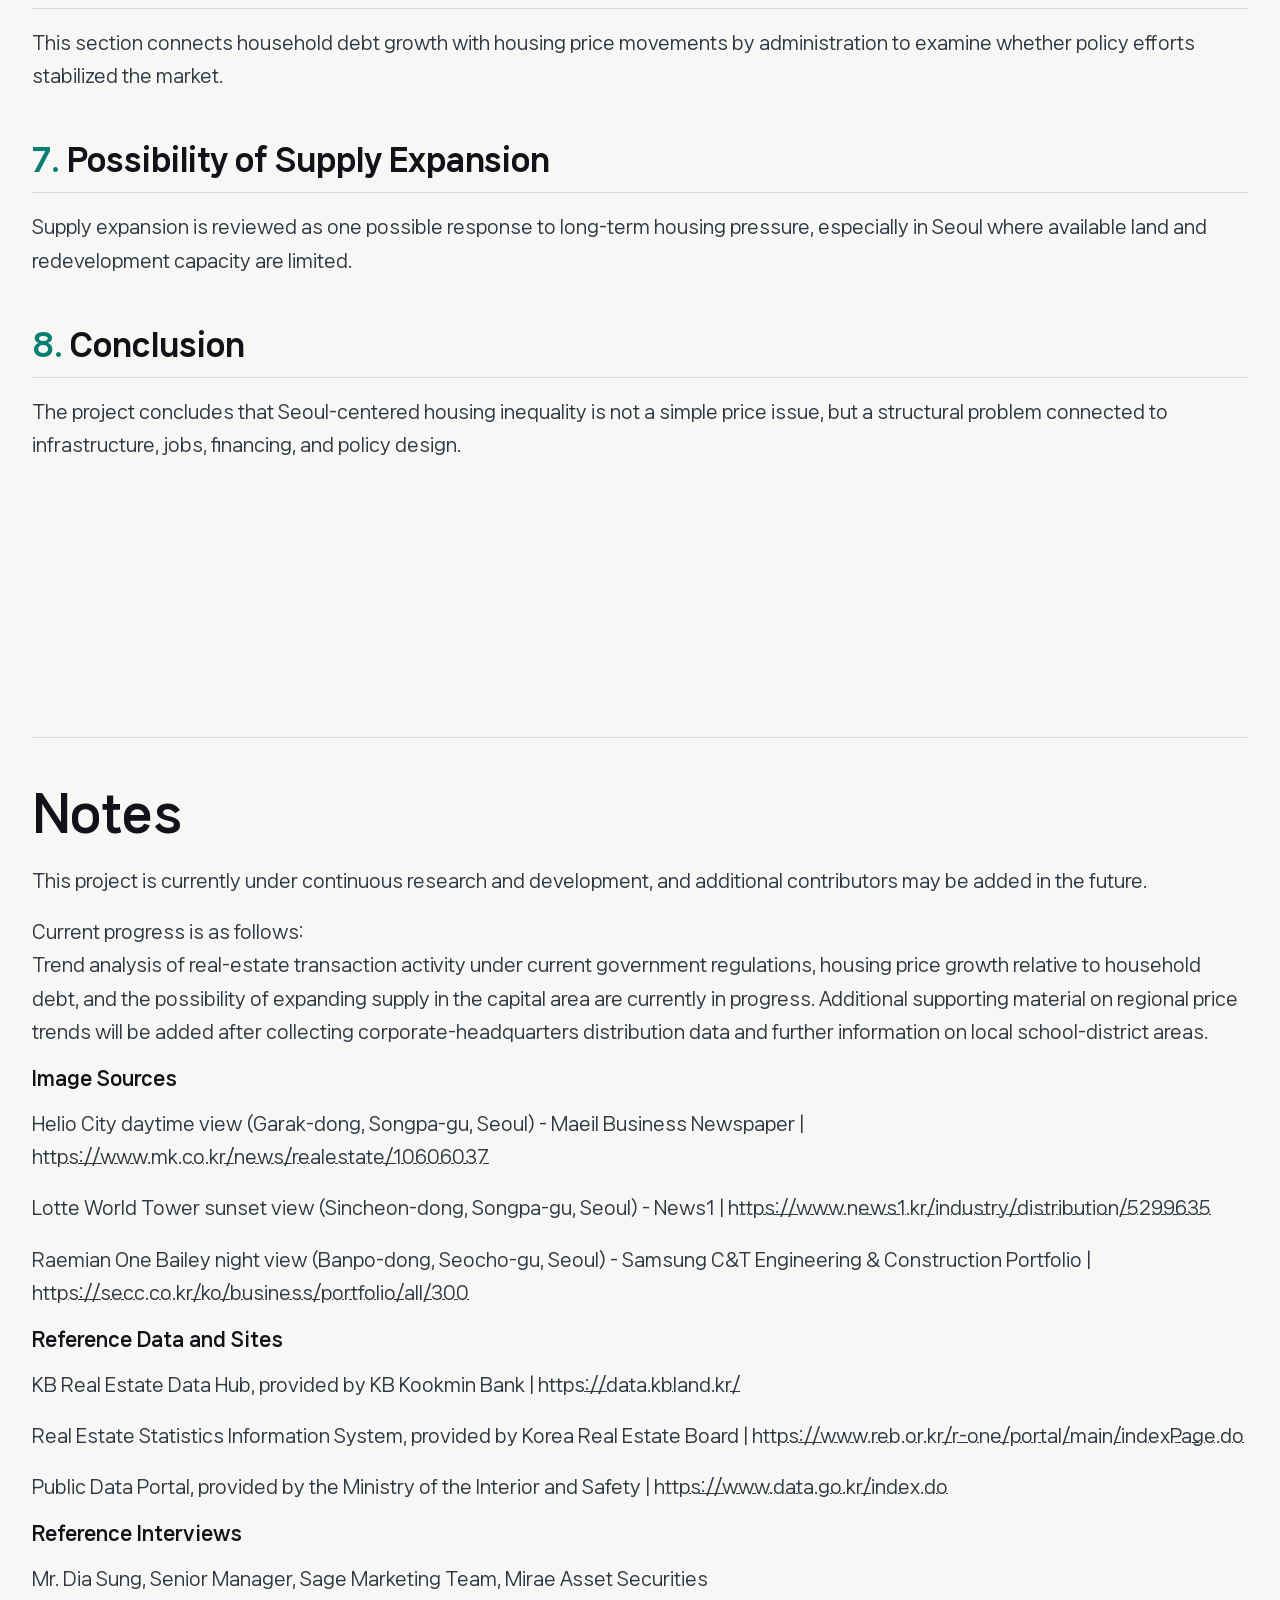
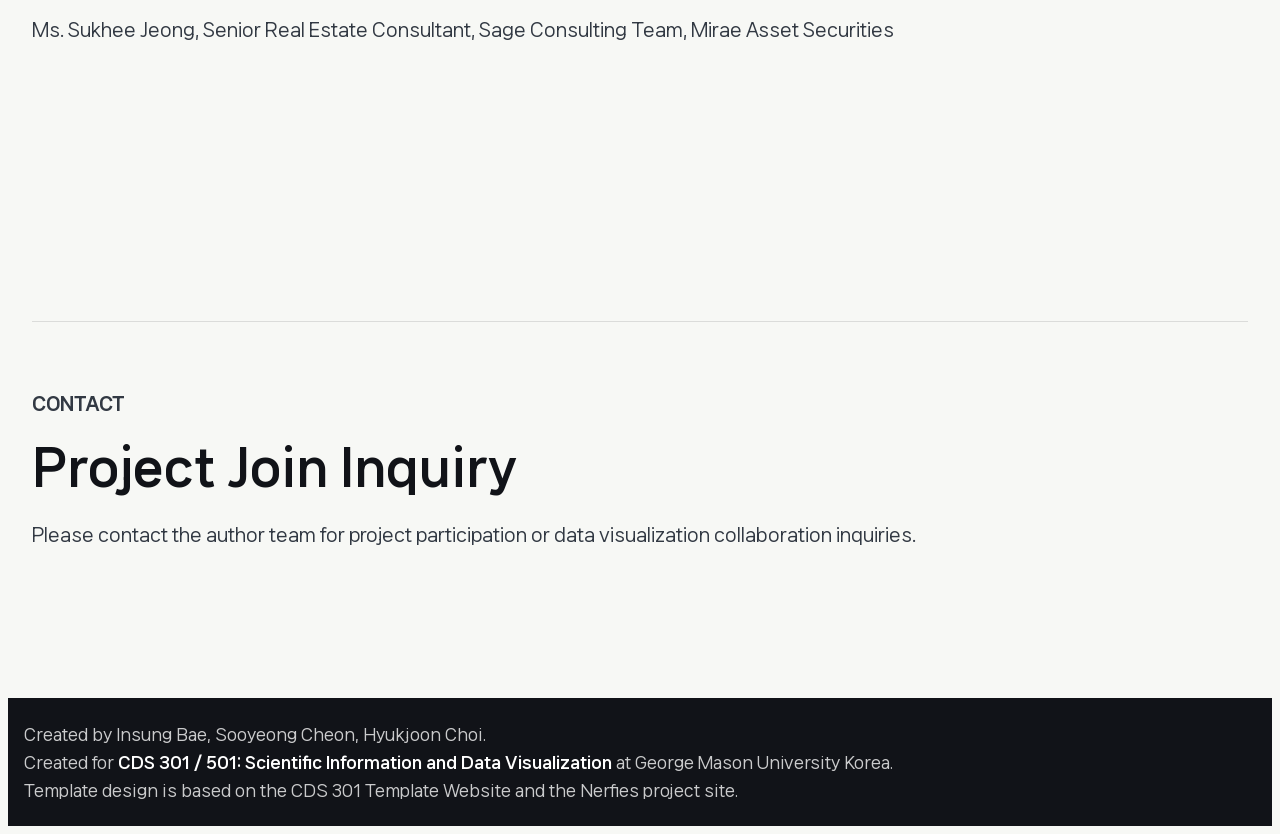
==== commit 7f20bc3b: "Refine chart spacing and line chart layout" ====
--- a/en.html
+++ b/en.html
@@ -262,17 +262,13 @@
         <p>
           The distinction between the upper-tier and lower-tier areas selected here is based on Seoul's average transaction prices from KB Real Estate data over the past year. However, simply separating upper-tier and lower-tier districts does not explain everything, so we also examine the recent 12-month transaction-price trend for each area.
         </p>
+        <p class="chart-intro-text">Choose Seoul Average or a district button to show the recent 12-month apartment transaction price trend as a line chart.</p>
         <div class="interactive-chart" data-interactive-chart data-lang="en">
           <div class="chart-head">
             <div>
               <p class="chart-label">Trend Tracking Visualization</p>
               <h3>Recent 12-Month Housing Price Trend by Seoul District</h3>
             </div>
-            <p>Choose Seoul Average or a district button to show the recent 12-month apartment transaction price trend as a line chart.</p>
-          </div>
-          <div class="chart-layout">
-            <div class="chart-selector" data-chart-selector aria-label="Seoul district trend buttons"></div>
-            <div class="line-chart" data-line-chart aria-label="Selected district 12-month trend line chart"></div>
             <aside class="chart-detail" data-chart-detail aria-live="polite">
               <span data-detail-cluster>Seoul</span>
               <h4 data-detail-name>Seoul Average</h4>
@@ -280,6 +276,11 @@
               <p data-detail-note>Select a district to show the detailed monthly trend here.</p>
             </aside>
           </div>
+          <div class="chart-layout">
+            <div class="chart-selector" data-chart-selector aria-label="Seoul district trend buttons"></div>
+            <div class="line-chart" data-line-chart aria-label="Selected district 12-month trend line chart"></div>
+          </div>
+          <p class="map-source-note">* Based on the recent 12-month apartment transaction price trend for Seoul overall and each administrative district from KB Real Estate data, 2025.04-2026.03.</p>
         </div>
         <div class="content">
           <p>
--- a/static/css/index.css
+++ b/static/css/index.css
@@ -576,6 +576,8 @@
 }
 
 .heatmap-chart .chart-head {
+  display: grid;
+  grid-template-columns: minmax(0, 1fr) minmax(380px, auto);
   align-items: stretch;
 }
 
@@ -585,8 +587,7 @@
 }
 
 .heatmap-chart .chart-head .map-detail {
-  flex: 0 1 380px;
-  min-width: min(100%, 320px);
+  min-width: min(100%, 380px);
   margin-left: auto;
   padding: 18px;
   border: 1px solid rgba(17, 19, 24, 0.12);
@@ -743,9 +744,15 @@
 }
 
 .map-region-list .map-region-divider {
-  grid-column: 1 / -1;
   position: relative;
-  margin-top: 10px;
+  margin-top: 16px;
+  padding-top: 10px;
+  border-top-color: rgba(17, 19, 24, 0.34);
+  box-shadow: 0 -9px 0 -8px rgba(17, 19, 24, 0.24), 0 10px 24px rgba(17, 19, 24, 0.08);
+}
+
+.map-region-list .map-region-divider + .map-region {
+  margin-top: 16px;
   padding-top: 10px;
   border-top-color: rgba(17, 19, 24, 0.34);
   box-shadow: 0 -9px 0 -8px rgba(17, 19, 24, 0.24), 0 10px 24px rgba(17, 19, 24, 0.08);
@@ -797,7 +804,7 @@
 
 .map-detail {
   display: grid;
-  grid-template-columns: auto minmax(140px, 1fr) minmax(132px, auto);
+  grid-template-columns: auto minmax(120px, 1fr) minmax(160px, auto);
   align-items: center;
   gap: 12px 18px;
   min-width: 0;
@@ -826,23 +833,24 @@
   font-size: clamp(20px, 2.3vw, 30px);
   font-weight: 800;
   line-height: 1.18;
-  overflow: hidden;
-  text-overflow: ellipsis;
-  white-space: nowrap;
+  overflow-wrap: anywhere;
+  word-break: keep-all;
+  white-space: normal;
 }
 
 .map-detail strong {
   display: block;
+  min-width: 160px;
   margin-bottom: 0;
   padding: 12px 16px;
   border: 1px solid rgba(17, 19, 24, 0.1);
   border-radius: 10px;
   background: #ffffff;
   color: var(--blue);
-  font-size: clamp(24px, 3vw, 38px);
+  font-size: clamp(24px, 2.7vw, 36px);
   line-height: 1;
-  overflow: hidden;
-  text-overflow: ellipsis;
+  text-align: center;
+  overflow: visible;
   white-space: nowrap;
 }
 
@@ -859,7 +867,7 @@
 .map-source-note,
 .content-section .map-source-note {
   margin: 0;
-  padding: 0 clamp(20px, 4vw, 34px) 14px;
+  padding: 16px clamp(20px, 4vw, 34px) 18px;
   color: #66707a;
   font-size: 11px;
   line-height: 1.45;
@@ -869,7 +877,7 @@
 
 .chart-intro-text,
 .content-section .chart-intro-text {
-  margin: 10px 0 22px;
+  margin: 18px 0 30px;
   color: #323943;
   font-size: 16px;
   line-height: 1.75;
@@ -1163,7 +1171,7 @@
 }
 
 .chart-footnote {
-  margin: 14px clamp(18px, 3vw, 28px) 24px;
+  margin: 24px clamp(18px, 3vw, 28px) 28px;
   color: var(--muted);
   font-size: 12px;
   line-height: 1.65;
@@ -1307,6 +1315,34 @@
   min-width: 0;
   padding: clamp(24px, 4vw, 36px);
   background: #f4f6f2;
+}
+
+[data-interactive-chart] .chart-head {
+  align-items: stretch;
+}
+
+[data-interactive-chart] .chart-head > div:first-child {
+  align-self: center;
+  min-width: 0;
+}
+
+[data-interactive-chart] .chart-head .chart-detail {
+  flex: 0 1 420px;
+  min-width: min(100%, 360px);
+  margin-left: auto;
+  padding: 18px;
+  border: 1px solid rgba(17, 19, 24, 0.12);
+  background: #ffffff;
+}
+
+[data-interactive-chart] .chart-head .chart-detail strong {
+  min-width: 160px;
+  padding: 12px 16px;
+  border: 1px solid rgba(17, 19, 24, 0.1);
+  border-radius: 10px;
+  background: #ffffff;
+  font-size: clamp(24px, 2.7vw, 36px);
+  text-align: center;
 }
 
 .chart-detail span {
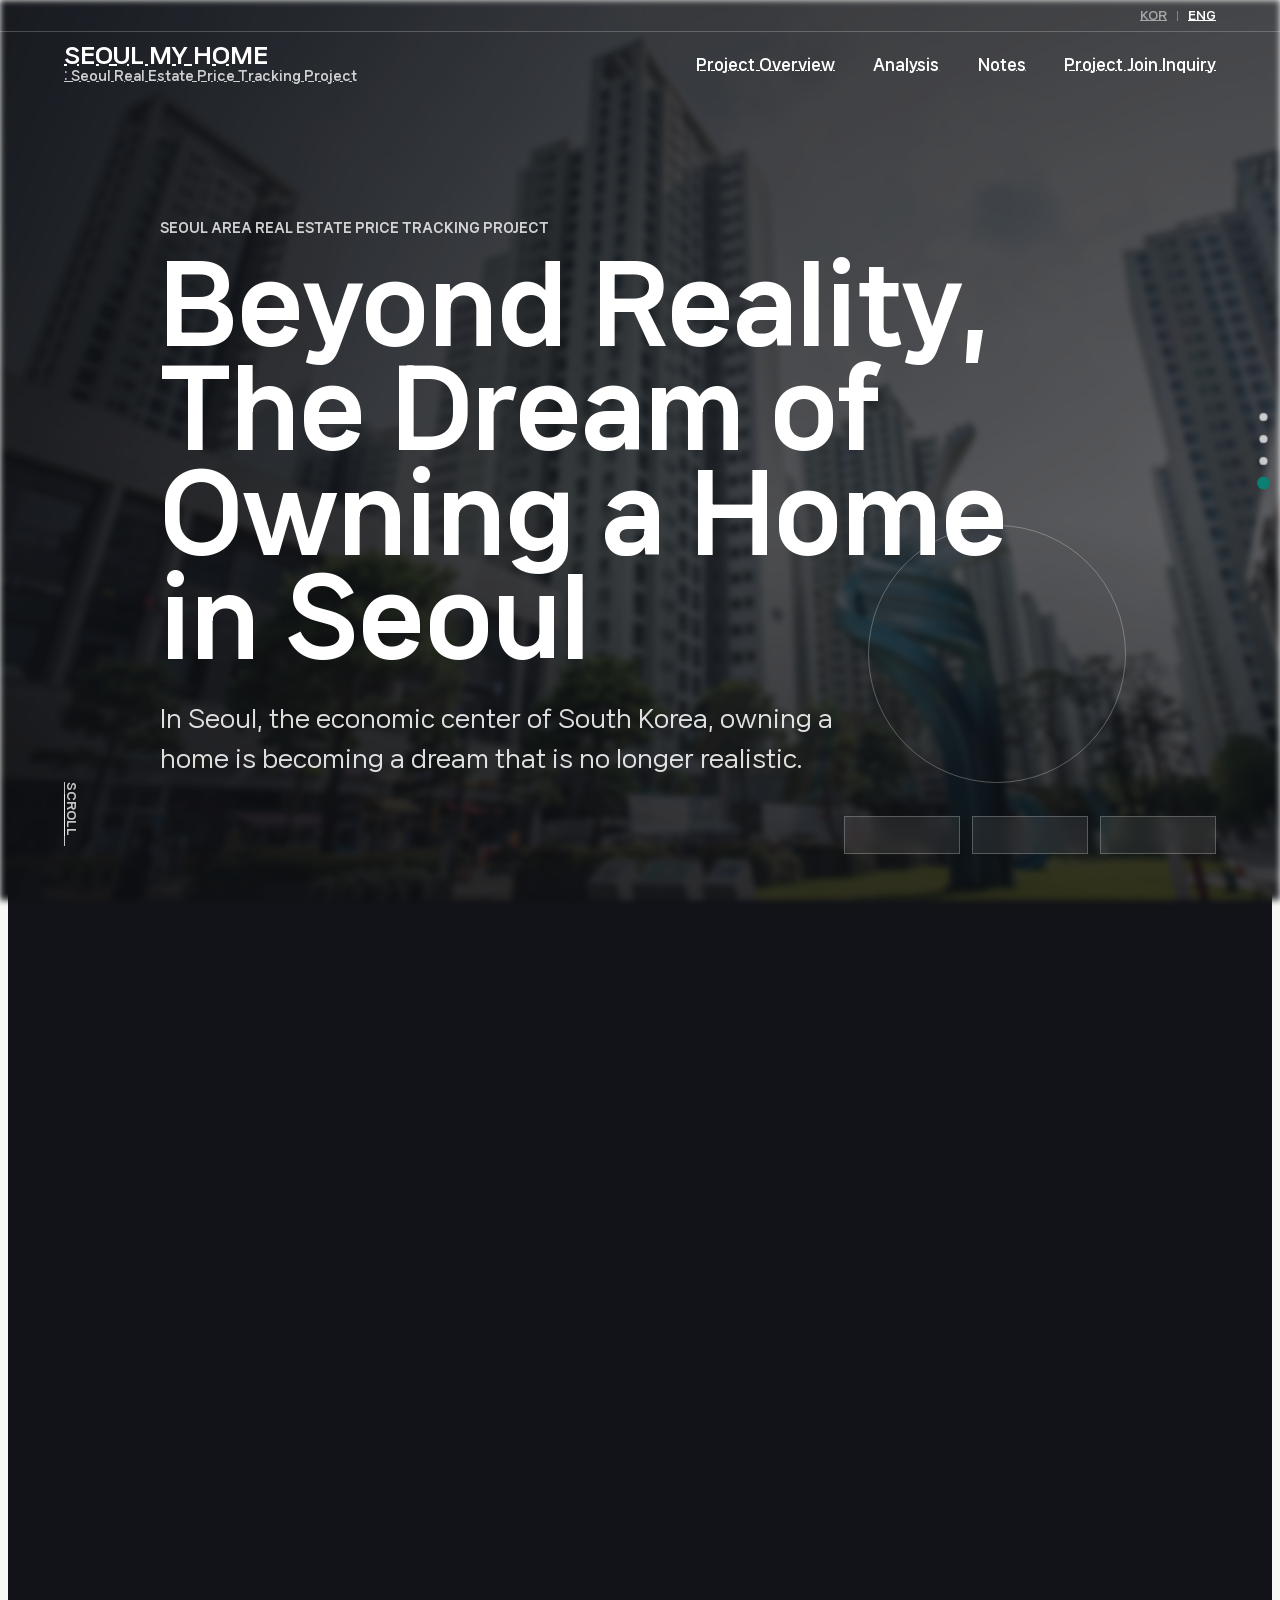
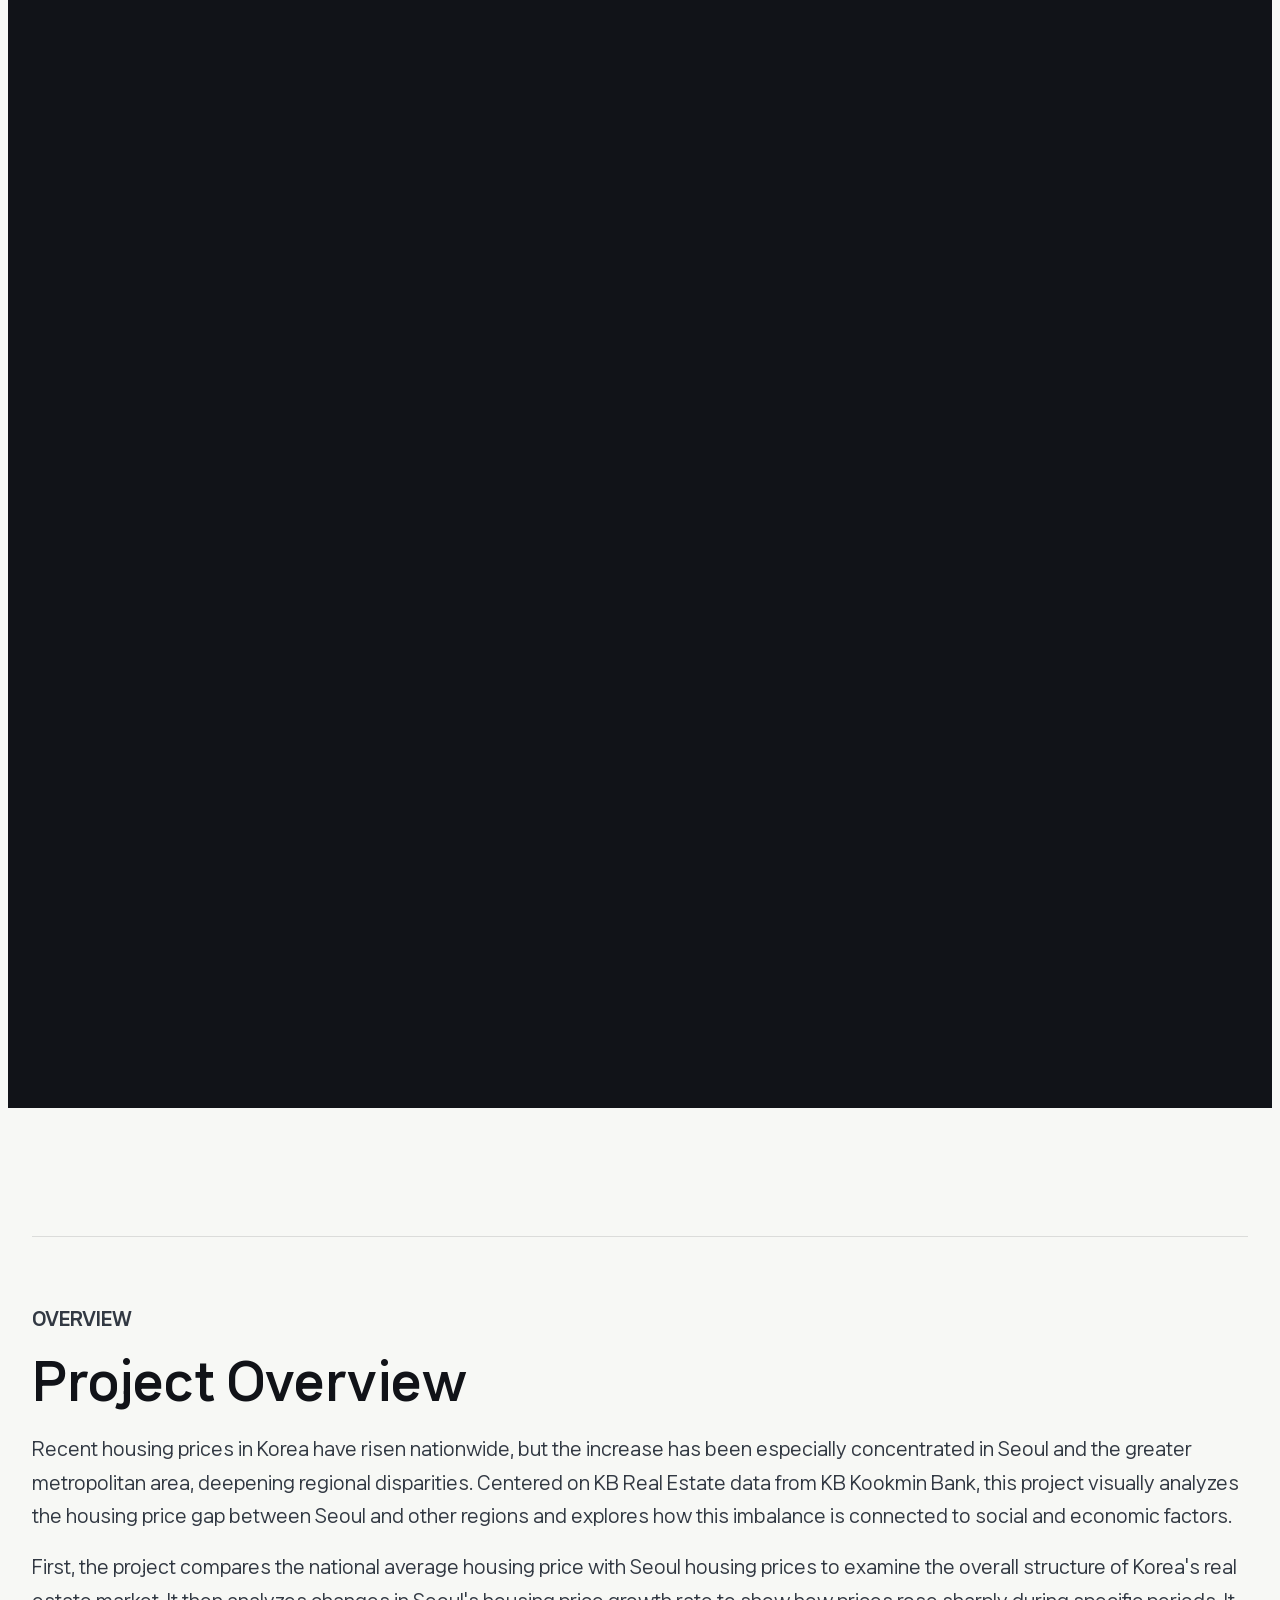
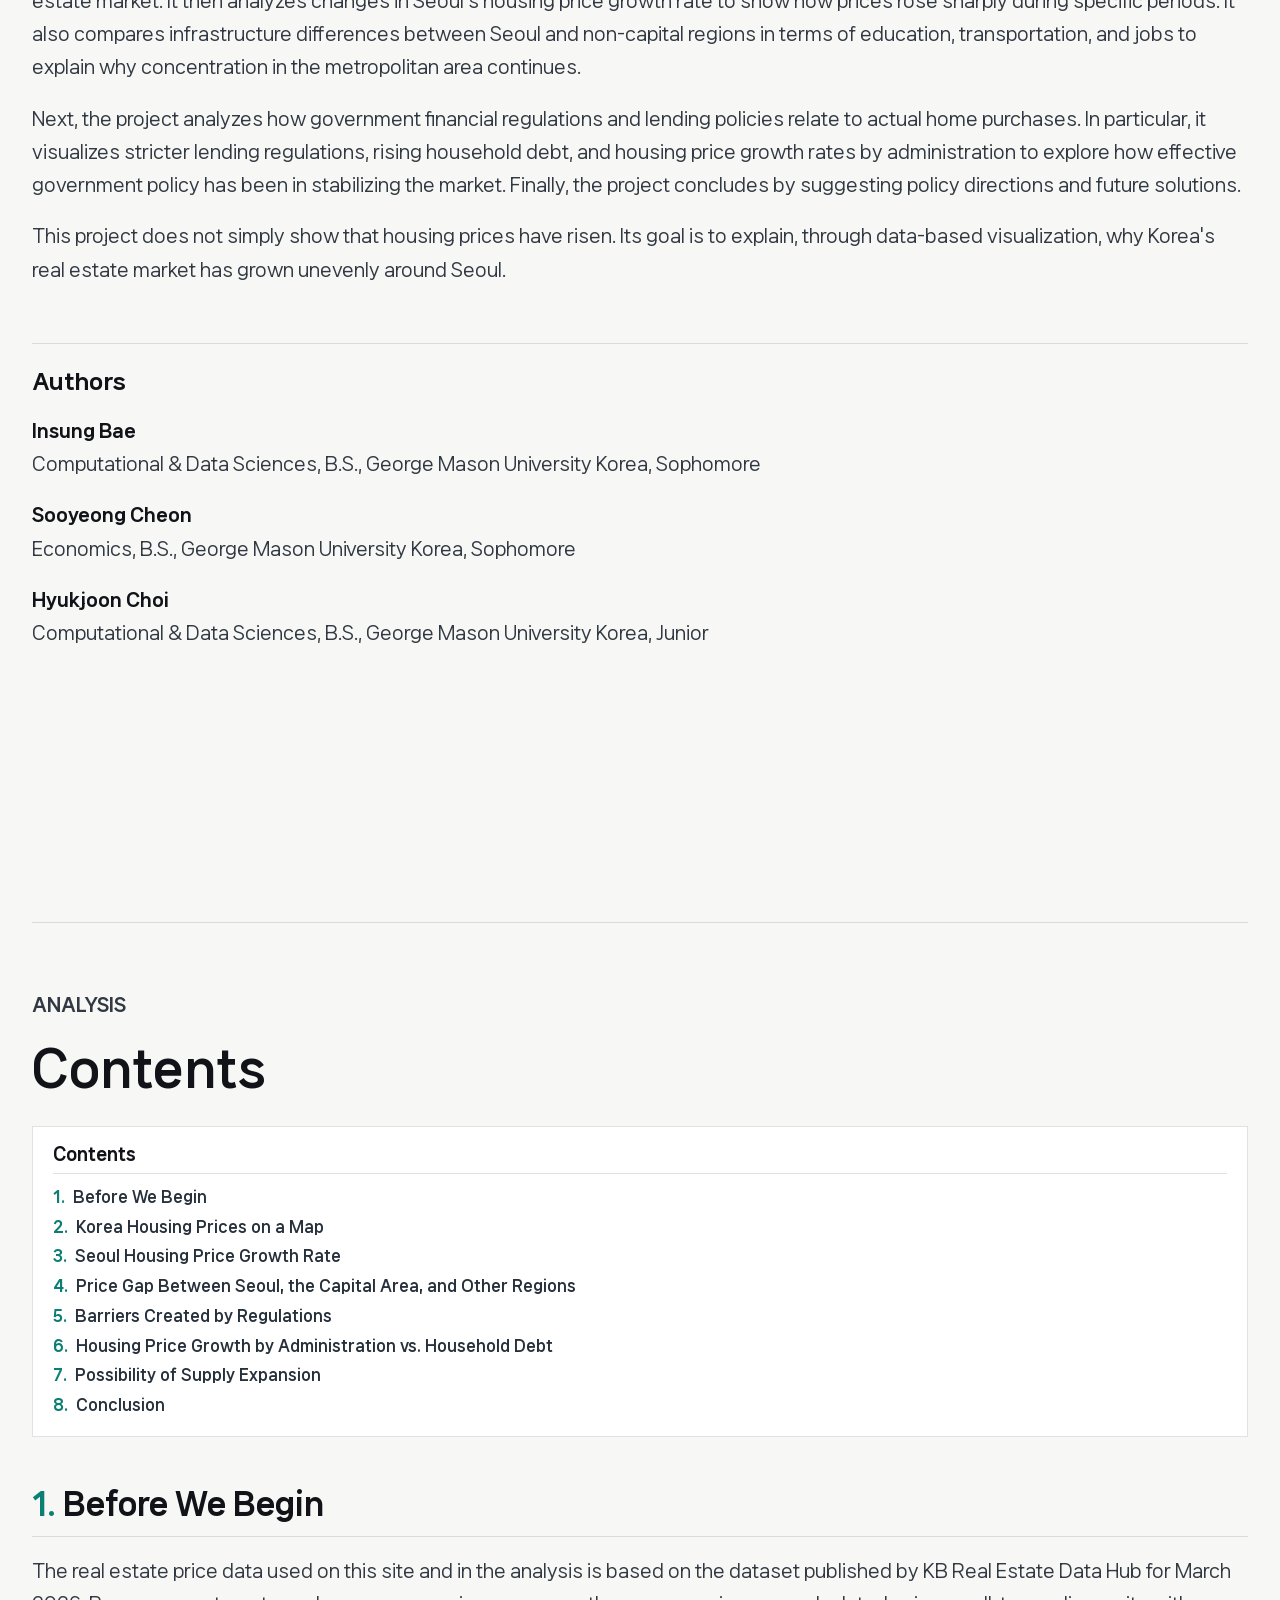
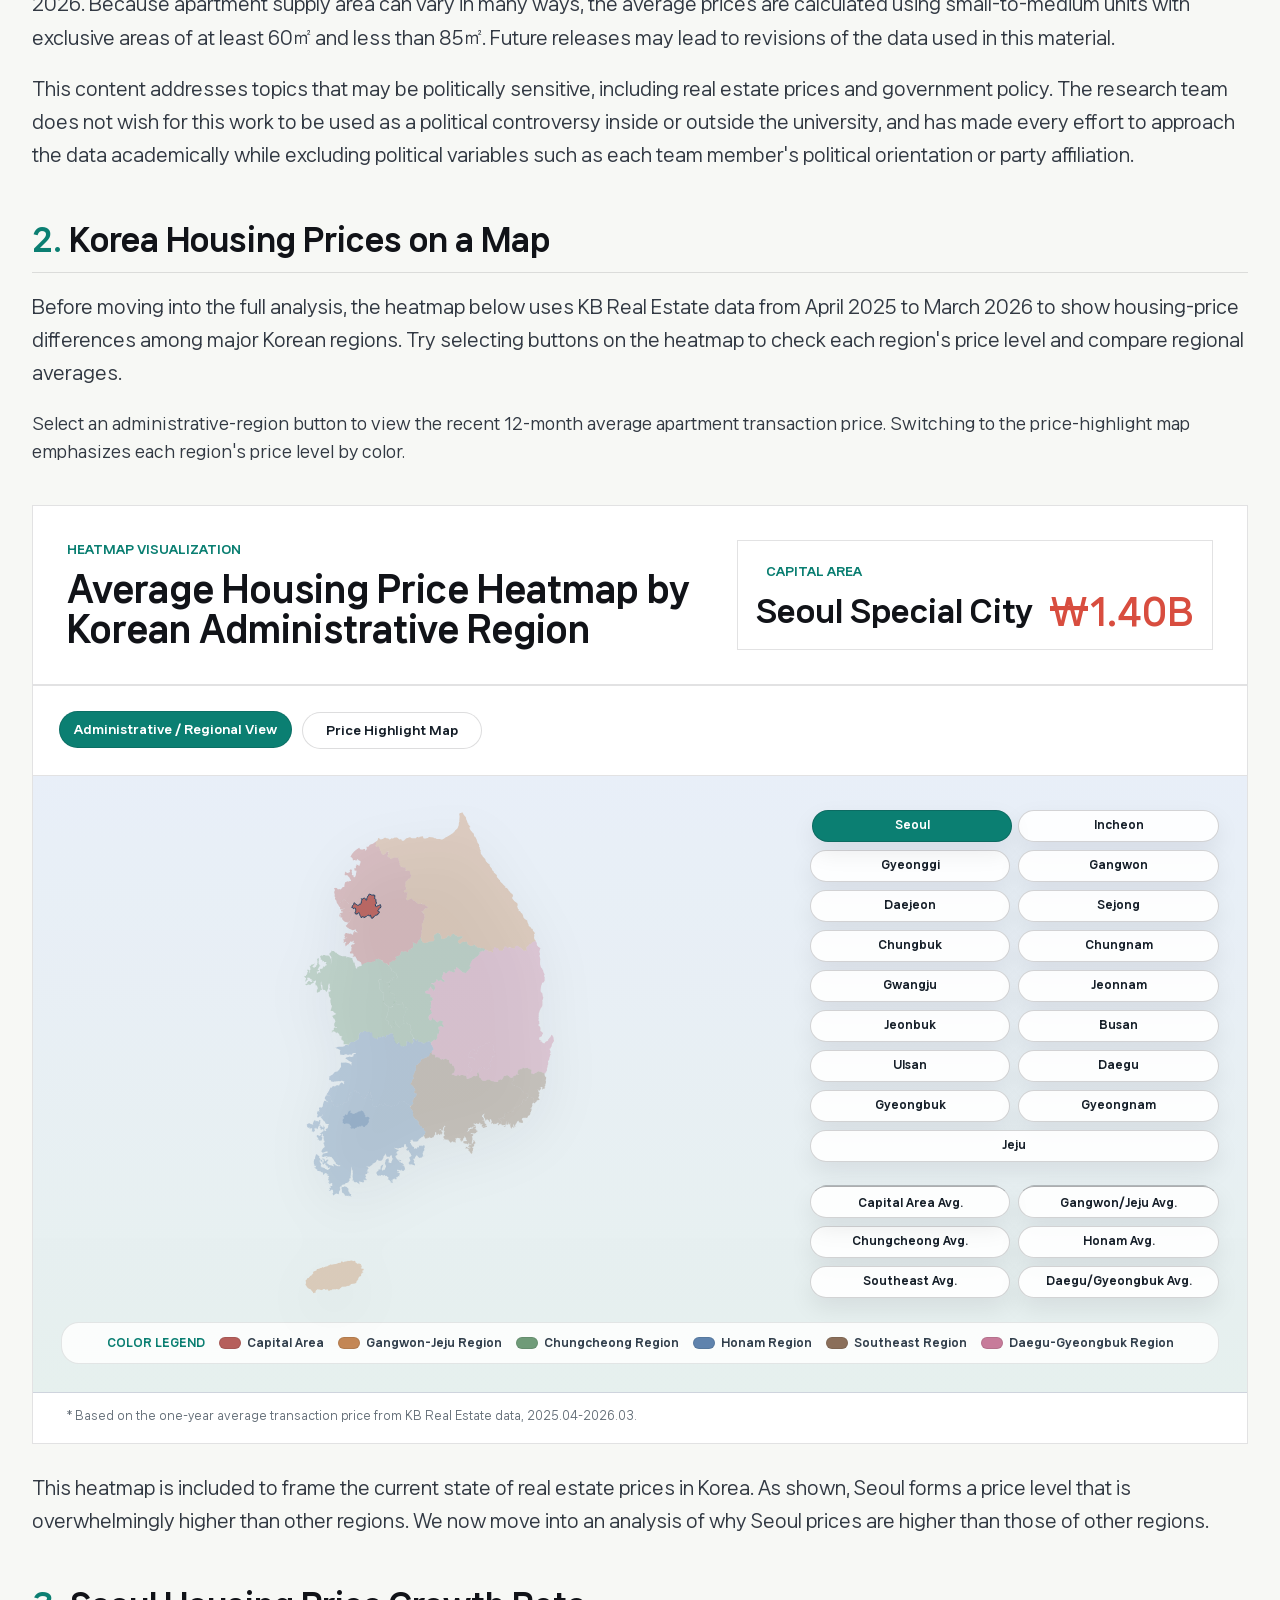
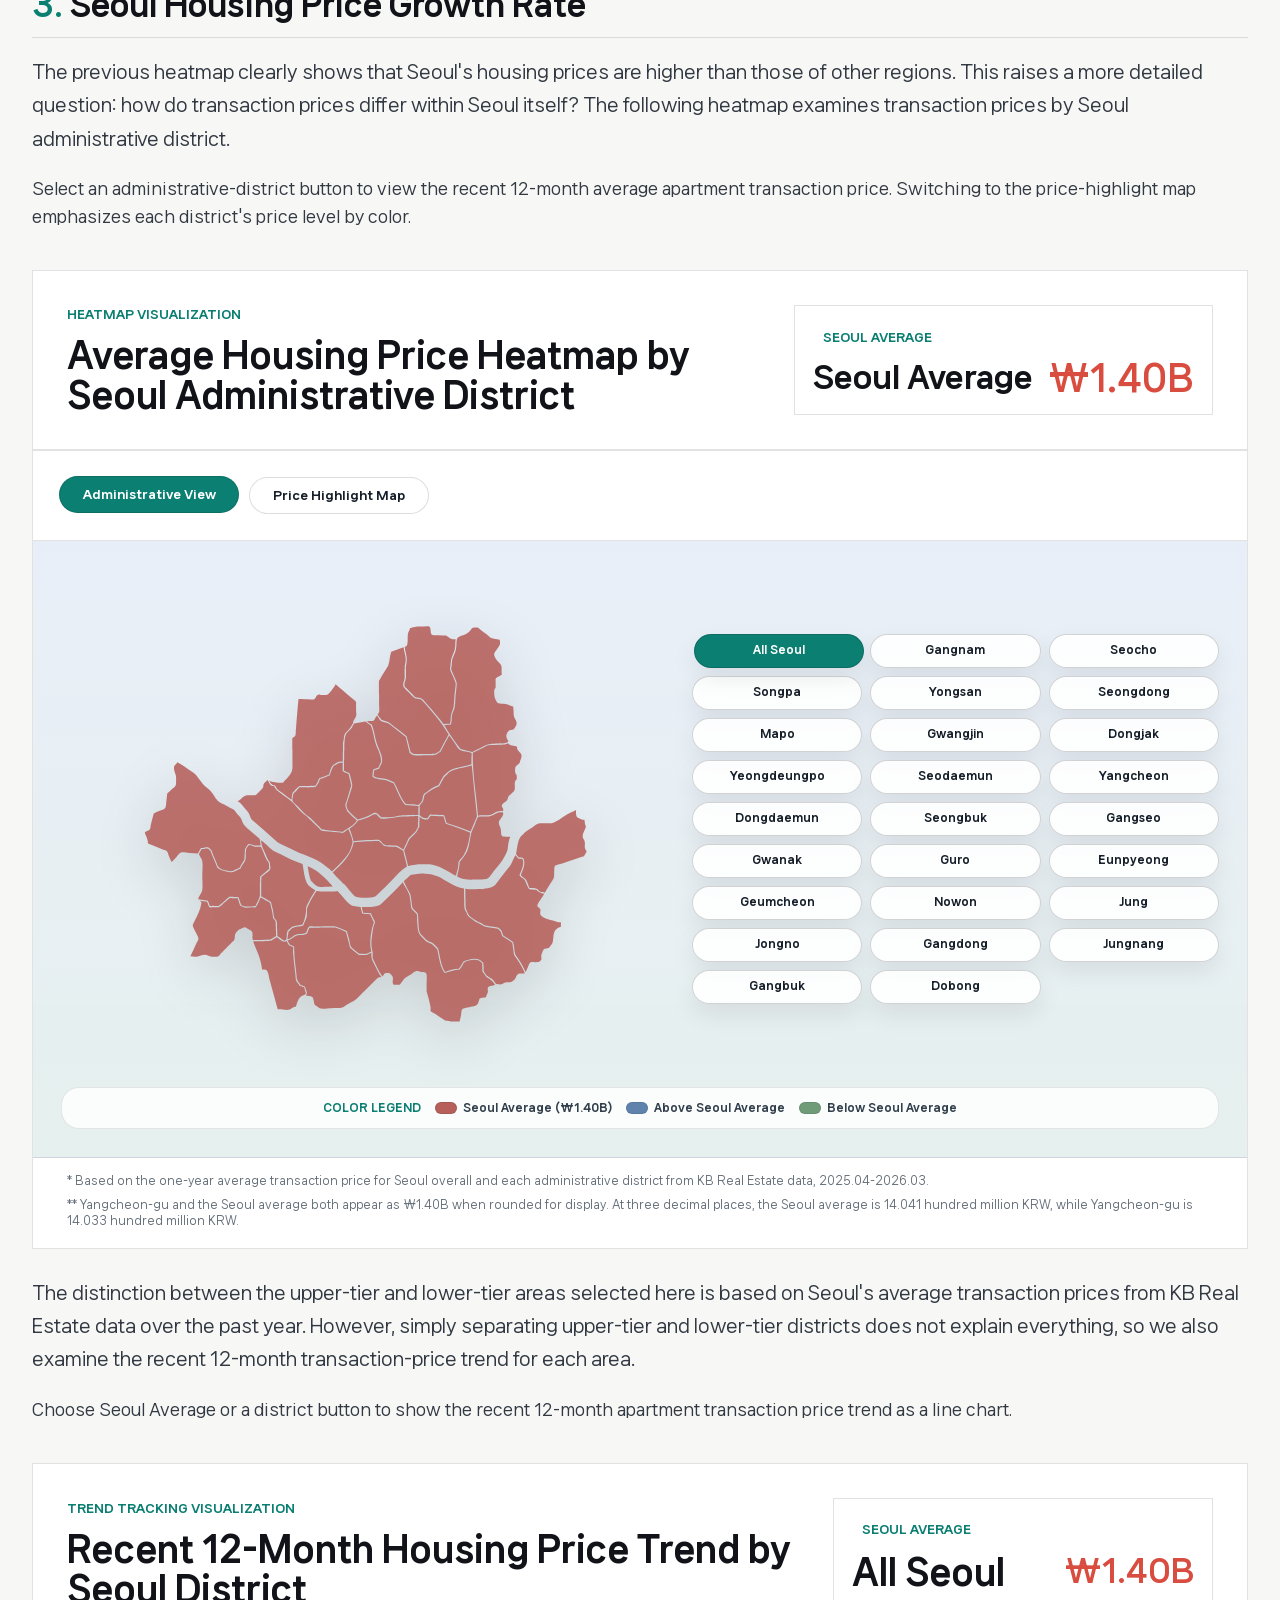
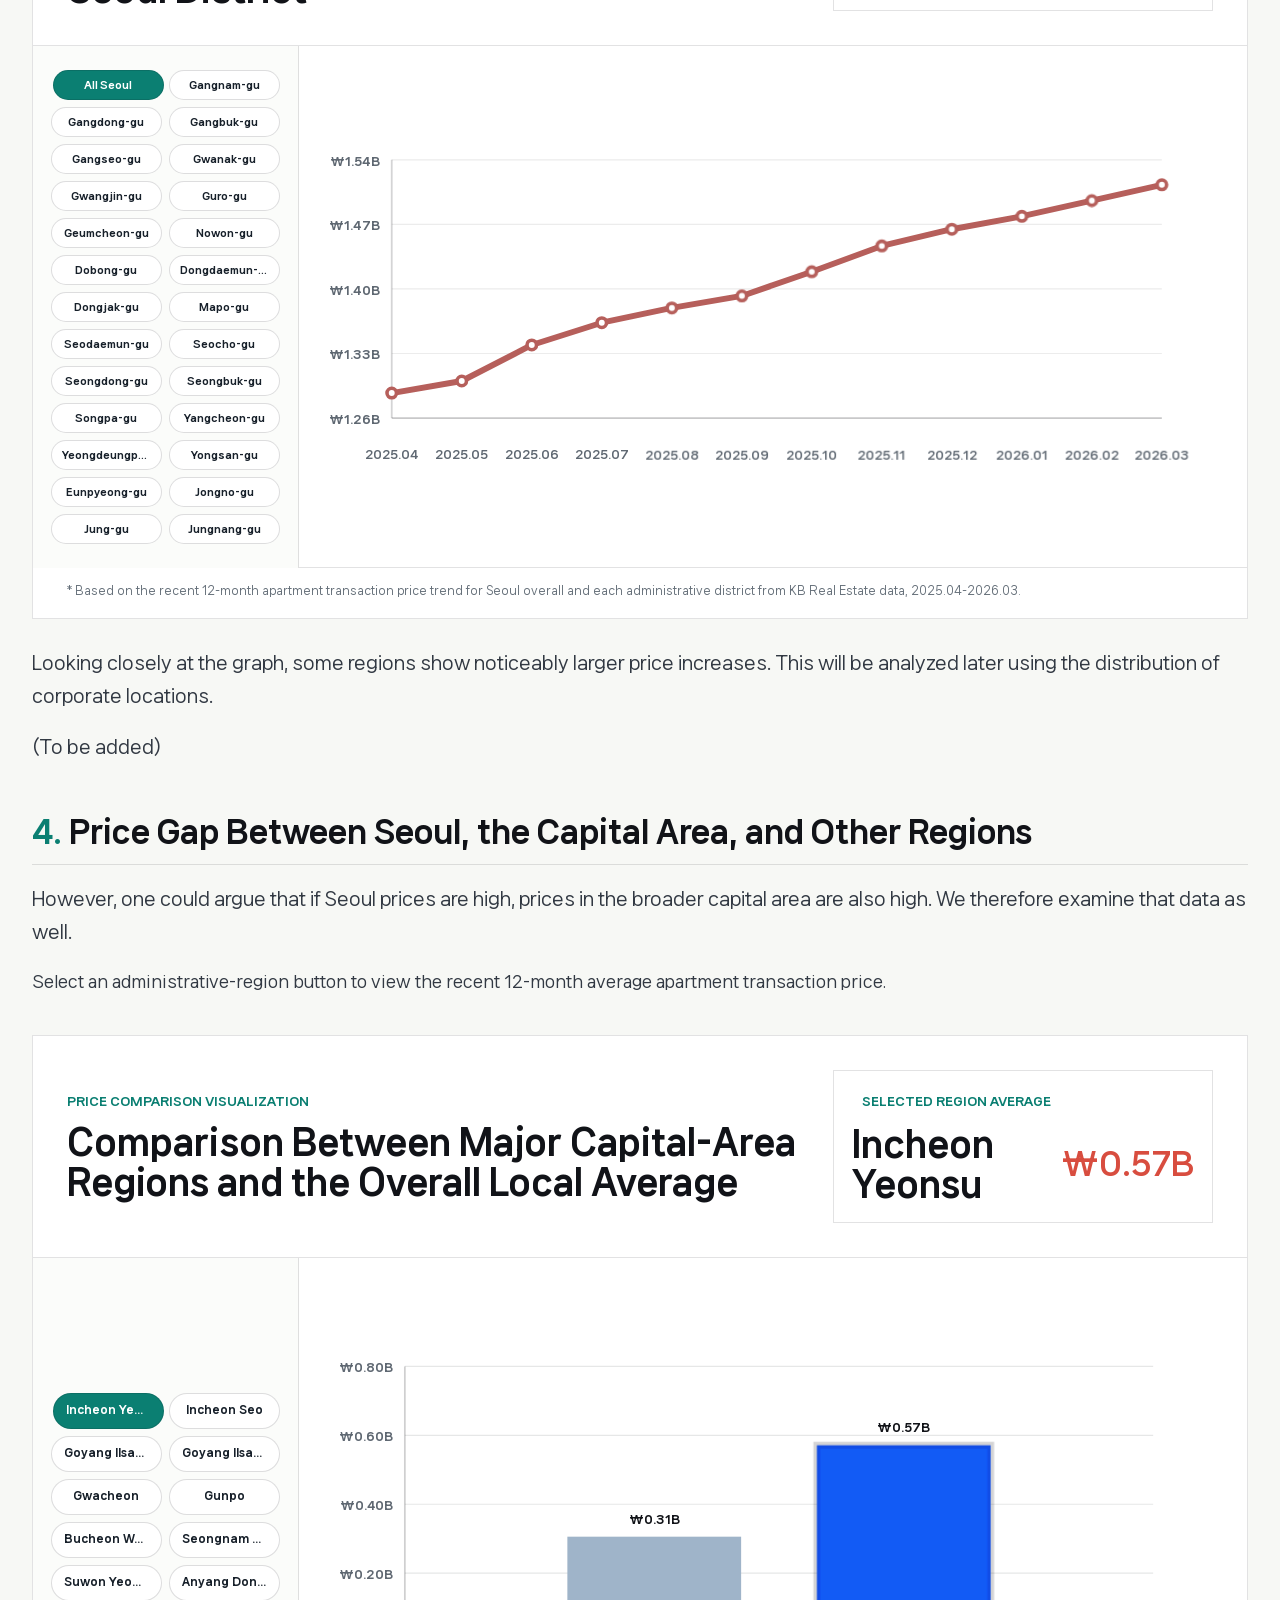
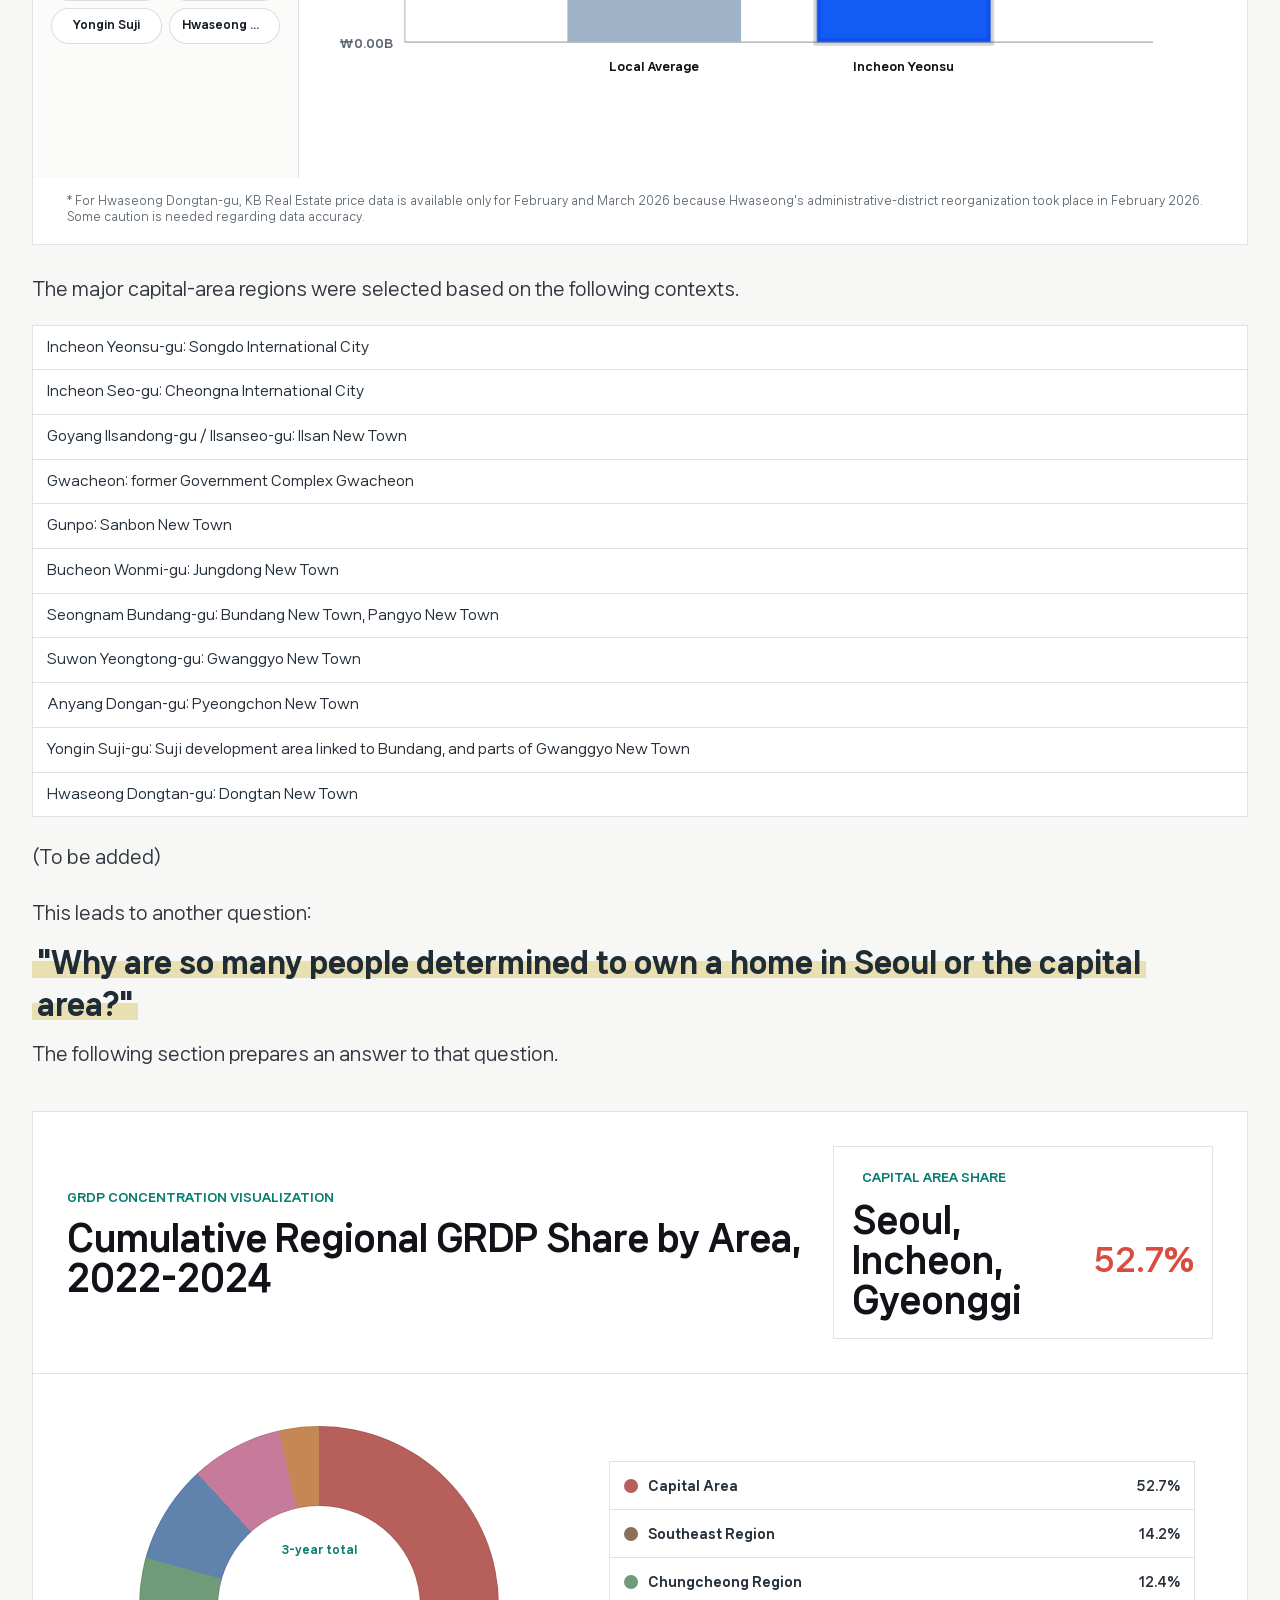
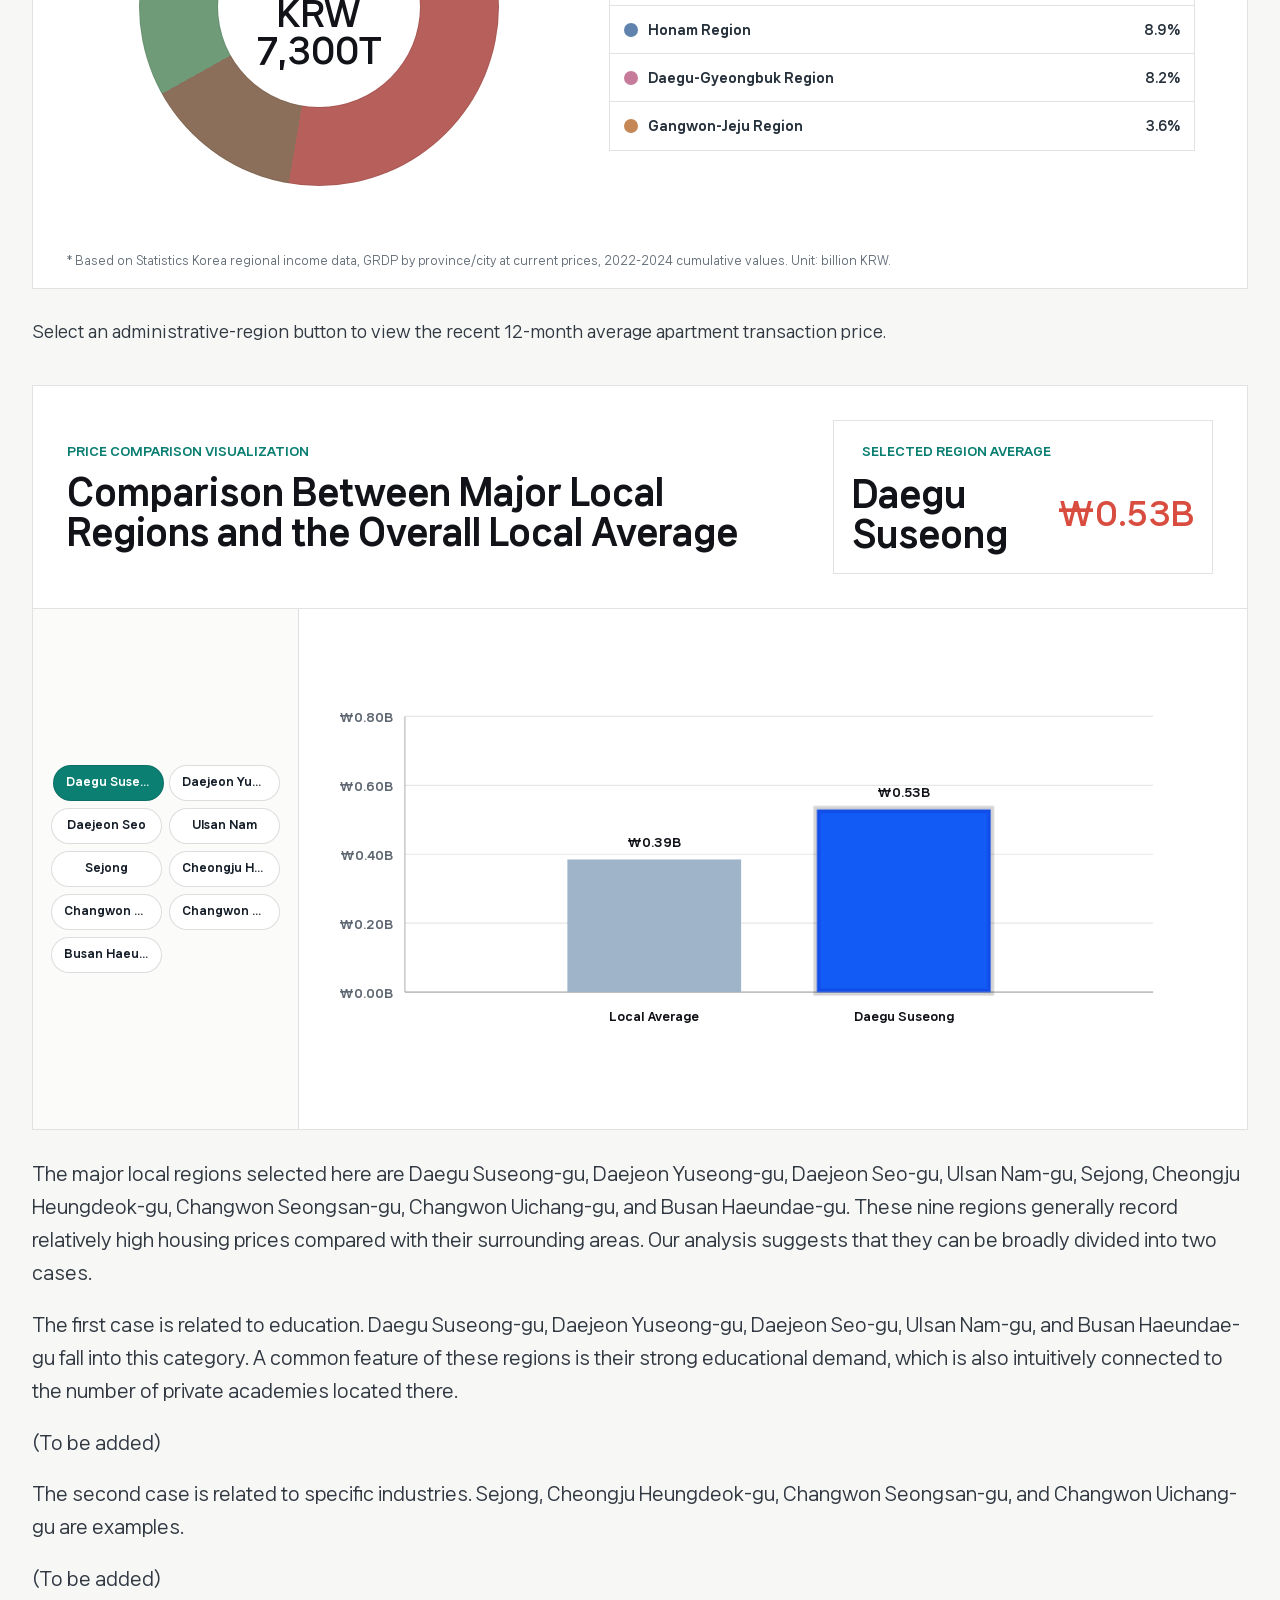
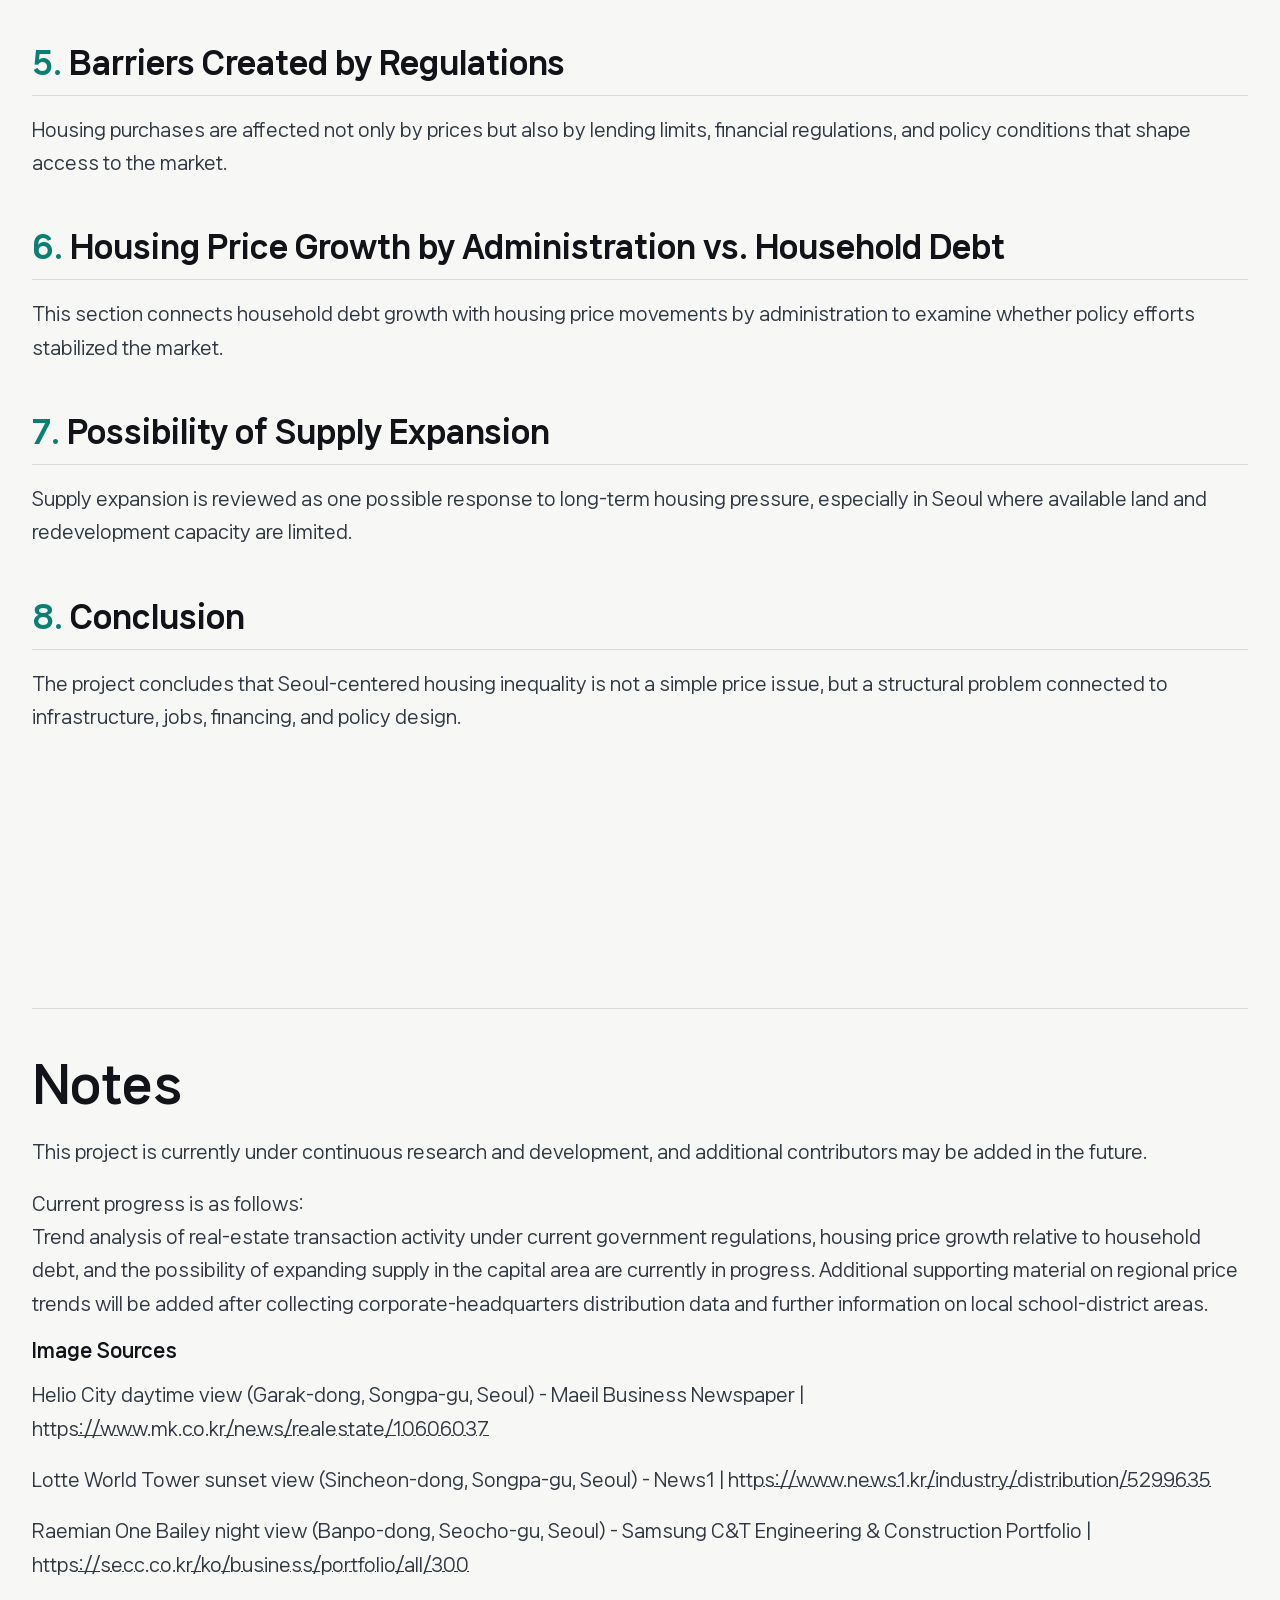
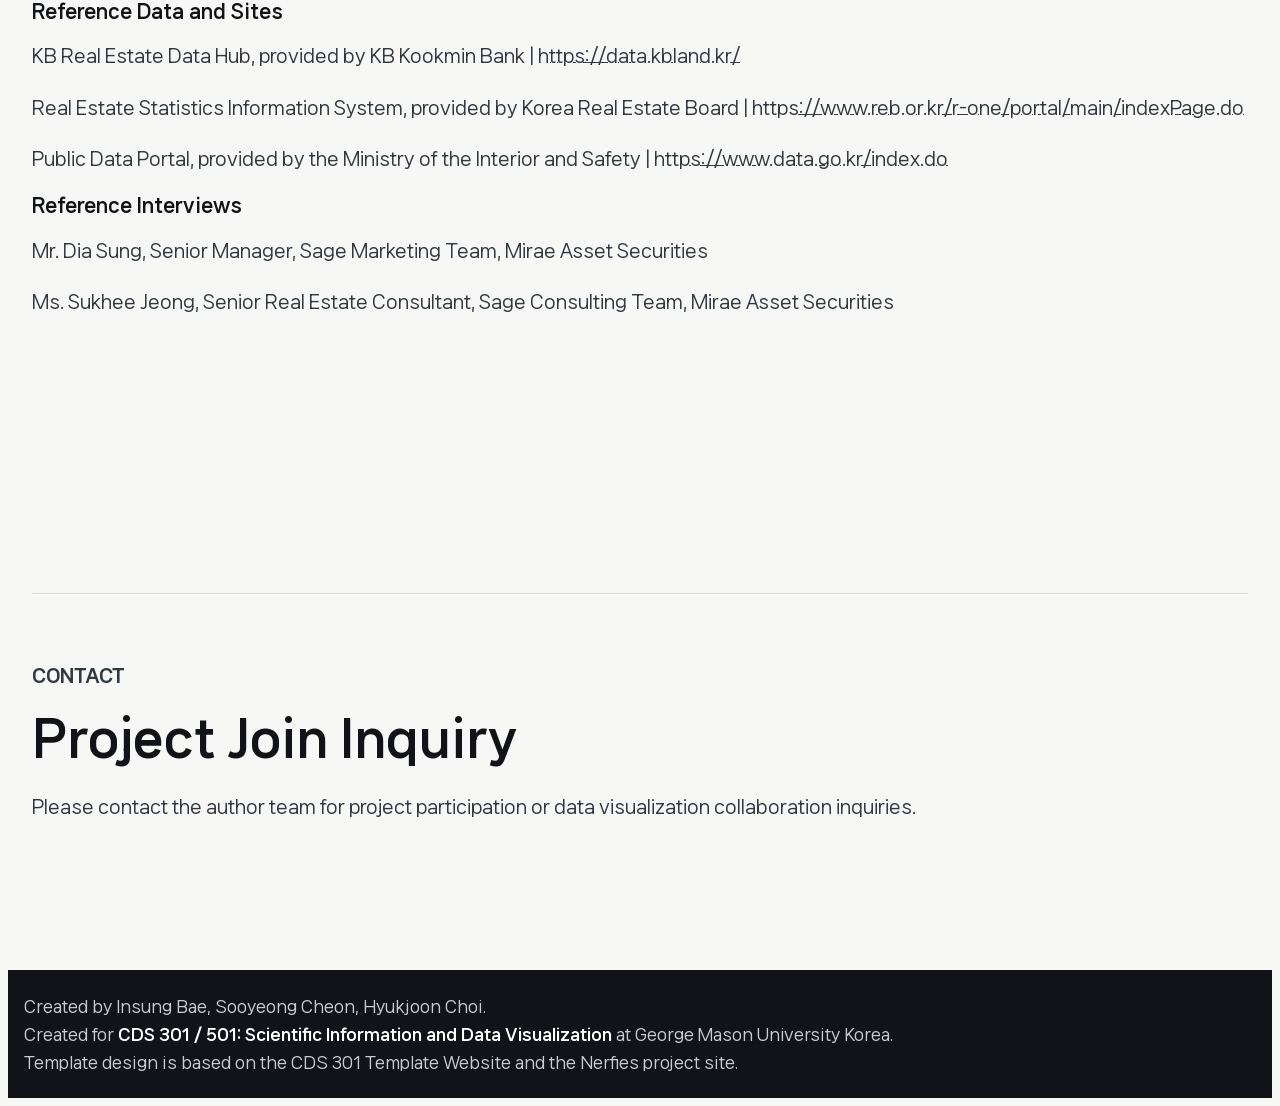
==== commit f1f78c8b: "Add regional GRDP donut chart" ====
--- a/en.html
+++ b/en.html
@@ -314,6 +314,7 @@
           <p class="question-line"><strong>"Why are so many people determined to own a home in Seoul or the capital area?"</strong></p>
           <p>The following section prepares an answer to that question.</p>
         </div>
+        <div class="interactive-chart grdp-donut-chart" data-grdp-donut-chart data-lang="en"></div>
         <div class="interactive-chart" data-comparison-chart data-comparison-type="local" data-lang="en"></div>
         <p>
           The major local regions selected here are Daegu Suseong-gu, Daejeon Yuseong-gu, Daejeon Seo-gu, Ulsan Nam-gu, Sejong, Cheongju Heungdeok-gu, Changwon Seongsan-gu, Changwon Uichang-gu, and Busan Haeundae-gu. These nine regions generally record relatively high housing prices compared with their surrounding areas. Our analysis suggests that they can be broadly divided into two cases.
--- a/static/css/index.css
+++ b/static/css/index.css
@@ -647,13 +647,13 @@
 .korea-map,
 .seoul-map {
   position: relative;
-  width: min(100%, 360px);
+  width: min(100%, 410px);
   height: 500px;
   margin: 0 auto;
 }
 
 .seoul-map {
-  width: min(100%, 420px);
+  width: min(100%, 470px);
   height: 500px;
 }
 
@@ -718,17 +718,17 @@
   grid-template-columns: repeat(2, minmax(0, 1fr));
   order: 2;
   align-content: center;
-  gap: 6px;
+  gap: 8px;
   min-width: 0;
 }
 
 .seoul-map-widget .map-panel {
-  grid-template-columns: minmax(280px, 1fr) minmax(310px, 0.78fr);
+  grid-template-columns: minmax(280px, 1fr) minmax(330px, 0.86fr);
 }
 
 .seoul-map-widget .map-region-list {
-  grid-template-columns: repeat(4, minmax(0, 1fr));
-  gap: 5px;
+  grid-template-columns: repeat(3, minmax(0, 1fr));
+  gap: 8px;
 }
 
 .map-region-list .map-region {
@@ -736,11 +736,11 @@
   transform: none;
   width: 100%;
   min-width: 0;
-  justify-content: start;
-  min-height: 24px;
-  padding: 5px 7px;
-  font-size: 10px;
-  text-align: left;
+  justify-content: center;
+  min-height: 32px;
+  padding: 7px 9px;
+  font-size: 11px;
+  text-align: center;
 }
 
 .map-region-list .map-region-divider {
@@ -763,8 +763,9 @@
 }
 
 .seoul-map-widget .map-region-list .map-region {
-  padding-inline: 6px;
-  font-size: 9px;
+  min-height: 34px;
+  padding: 8px 9px;
+  font-size: 11px;
 }
 
 .map-region-list .map-region:hover,
@@ -804,15 +805,16 @@
 
 .map-detail {
   display: grid;
-  grid-template-columns: auto minmax(120px, 1fr) minmax(160px, auto);
+  grid-template-columns: minmax(0, 1fr) max-content;
   align-items: center;
-  gap: 12px 18px;
+  gap: 10px 16px;
   min-width: 0;
   padding: clamp(18px, 3vw, 26px) clamp(20px, 4vw, 34px);
   background: #f4f6f2;
 }
 
 .map-detail span {
+  grid-column: 1;
   max-width: 100%;
   width: fit-content;
   margin-bottom: 0;
@@ -828,6 +830,7 @@
 }
 
 .map-detail h4 {
+  grid-column: 1;
   margin: 0;
   color: var(--ink);
   font-size: clamp(20px, 2.3vw, 30px);
@@ -839,17 +842,13 @@
 }
 
 .map-detail strong {
+  grid-column: 2;
+  grid-row: 2;
   display: block;
-  min-width: 160px;
   margin-bottom: 0;
-  padding: 12px 16px;
-  border: 1px solid rgba(17, 19, 24, 0.1);
-  border-radius: 10px;
-  background: #ffffff;
-  color: var(--blue);
+  color: var(--red);
   font-size: clamp(24px, 2.7vw, 36px);
   line-height: 1;
-  text-align: center;
   overflow: visible;
   white-space: nowrap;
 }
@@ -865,7 +864,9 @@
 }
 
 .map-source-note,
-.content-section .map-source-note {
+.content-section .map-source-note,
+.content-section .chart-footnote,
+.chart-footnote {
   margin: 0;
   padding: 16px clamp(20px, 4vw, 34px) 18px;
   color: #66707a;
@@ -875,6 +876,14 @@
   word-break: keep-all;
 }
 
+.map-source-note + .map-source-note,
+.content-section .map-source-note + .map-source-note,
+.content-section .chart-footnote + .chart-footnote,
+.chart-footnote + .chart-footnote {
+  padding-top: 0;
+  margin-top: -10px;
+}
+
 .chart-intro-text,
 .content-section .chart-intro-text {
   margin: 18px 0 30px;
@@ -991,9 +1000,9 @@
   align-content: start;
   gap: 7px;
   min-width: 0;
-  max-height: 520px;
+  min-height: 520px;
   padding: 24px 18px;
-  overflow: auto;
+  overflow: visible;
   border-right: 1px solid var(--line);
   background: #fbfcfa;
 }
@@ -1002,6 +1011,7 @@
   display: block;
   min-width: 0;
   padding: 8px 10px;
+  overflow: hidden;
   border: 1px solid rgba(17, 19, 24, 0.14);
   border-radius: 999px;
   background: #ffffff;
@@ -1016,10 +1026,19 @@
 
 .chart-choice span,
 .chart-choice strong {
+  display: block;
   min-width: 0;
   overflow: hidden;
   text-overflow: ellipsis;
   white-space: nowrap;
+}
+
+.chart-choice.is-overflowing:hover span,
+.chart-choice.is-overflowing:focus-visible span {
+  width: max-content;
+  min-width: 100%;
+  text-overflow: clip;
+  animation: choice-marquee 4.2s linear infinite;
 }
 
 .chart-choice strong {
@@ -1042,12 +1061,19 @@
 }
 
 .bar-chart {
+  --bar-pad-top: 34px;
+  --bar-pad-right: clamp(12px, 2vw, 24px);
+  --bar-pad-bottom: 22px;
+  --bar-pad-left: clamp(12px, 2vw, 24px);
+  --bar-value-height: 28px;
+  --bar-label-height: 52px;
+  --bar-gap: 8px;
   display: grid;
   grid-template-columns: repeat(var(--bar-count, 8), minmax(32px, 1fr));
   align-items: end;
   gap: 7px;
   min-width: 0;
-  padding: 34px clamp(12px, 2vw, 24px) 22px;
+  padding: var(--bar-pad-top) var(--bar-pad-right) var(--bar-pad-bottom) var(--bar-pad-left);
   border-right: 1px solid var(--line);
 }
 
@@ -1057,6 +1083,8 @@
 }
 
 .line-chart {
+  display: grid;
+  align-items: center;
   min-width: 0;
   min-height: 360px;
   padding: 28px clamp(12px, 2vw, 24px);
@@ -1114,67 +1142,268 @@
   stroke-width: 3;
 }
 
-.line-value-bg {
-  fill: rgba(255, 255, 255, 0.92);
-  stroke: rgba(17, 19, 24, 0.12);
-  stroke-width: 1;
-}
-
 .line-point text {
   fill: #26313c;
   font-size: 11px;
   font-weight: 800;
+  opacity: 0;
+  pointer-events: none;
   text-anchor: middle;
-}
-
-.comparison-bars {
-  min-height: 360px;
-}
-
-.bar-chart-shell {
+  transition: opacity 160ms ease, transform 160ms ease;
+}
+
+.line-point:hover text:not(.line-month),
+.line-point:focus-within text:not(.line-month) {
+  opacity: 1;
+  transform: translateY(-2px);
+}
+
+.line-point .line-month {
+  opacity: 1;
+  transform: none;
+}
+
+.comparison-chart-plot {
+  display: grid;
+  align-items: center;
+  min-width: 0;
+  min-height: 520px;
+  padding: 32px clamp(18px, 3vw, 34px);
+  overflow-x: auto;
+}
+
+.comparison-chart-plot svg {
+  display: block;
+  width: 100%;
+  min-width: 700px;
+  height: auto;
+}
+
+.comparison-axis {
+  stroke: rgba(17, 19, 24, 0.2);
+  stroke-width: 1.5;
+}
+
+.comparison-y-tick line {
+  stroke: rgba(17, 19, 24, 0.1);
+  stroke-width: 1;
+}
+
+.comparison-y-tick text {
+  fill: #5f6872;
+  font-size: 10px;
+  font-weight: 800;
+  text-anchor: end;
+}
+
+.comparison-bar rect {
+  fill: var(--bar-color, var(--green));
+}
+
+.comparison-bar.is-active rect {
+  transform: scaleY(0);
+  transform-box: fill-box;
+  transform-origin: bottom;
+  animation: comparison-bar-rise 1000ms cubic-bezier(0.22, 1, 0.36, 1) forwards;
+  filter: saturate(1.2) brightness(0.96);
+  stroke: rgba(17, 19, 24, 0.18);
+  stroke-width: 6;
+}
+
+.comparison-bar-value,
+.comparison-bar-label {
+  fill: #111318;
+  font-size: 10px;
+  font-weight: 800;
+  text-anchor: middle;
+}
+
+.grdp-donut-body {
+  display: grid;
+  grid-template-columns: minmax(260px, 0.8fr) minmax(260px, 1fr);
+  align-items: center;
+  gap: clamp(24px, 5vw, 56px);
+  min-height: 420px;
+  padding: clamp(28px, 5vw, 52px);
+}
+
+.grdp-donut-visual {
   position: relative;
+  display: grid;
+  place-items: center;
+  width: min(100%, 360px);
+  aspect-ratio: 1;
+  margin: 0 auto;
+  border-radius: 50%;
+  background: conic-gradient(var(--donut-gradient));
+  box-shadow: inset 0 0 0 1px rgba(17, 19, 24, 0.08);
+}
+
+.grdp-donut-hole {
+  display: grid;
+  place-items: center;
+  width: 56%;
+  aspect-ratio: 1;
+  padding: 18px;
+  border-radius: 50%;
+  background: #ffffff;
+  text-align: center;
+  box-shadow: 0 0 0 1px rgba(17, 19, 24, 0.08);
+}
+
+.grdp-donut-hole span {
+  color: var(--green);
+  font-size: 11px;
+  font-weight: 800;
+}
+
+.grdp-donut-hole strong {
+  color: var(--ink);
+  font-size: clamp(22px, 2.6vw, 34px);
+  line-height: 1.1;
+}
+
+.grdp-donut-legend {
+  display: grid;
+  gap: 0;
+  border: 1px solid var(--line);
+  background: #ffffff;
+}
+
+.grdp-donut-legend-item {
+  display: grid;
+  grid-template-columns: 14px minmax(0, 1fr) max-content;
+  align-items: center;
+  gap: 10px;
+  min-height: 48px;
+  padding: 10px 14px;
+  border-bottom: 1px solid var(--line);
+  color: #26313c;
+  font-size: 13px;
+  font-weight: 800;
+}
+
+.grdp-donut-legend-item:last-child {
+  border-bottom: 0;
+}
+
+.grdp-donut-swatch {
+  width: 14px;
+  height: 14px;
+  border-radius: 50%;
+}
+
+[data-comparison-chart] .chart-head {
+  align-items: stretch;
+}
+
+.grdp-donut-chart .chart-head {
+  align-items: stretch;
+}
+
+[data-comparison-chart] .chart-head > div:first-child {
+  align-self: center;
   min-width: 0;
-  border-right: 1px solid var(--line);
-}
-
-.bar-chart-shell .bar-chart {
-  border-right: 0;
-  padding-left: clamp(52px, 6vw, 72px);
-}
-
-.bar-y-axis {
+}
+
+.grdp-donut-chart .chart-head > div:first-child {
+  align-self: center;
+  min-width: 0;
+}
+
+[data-comparison-chart] .chart-head .chart-detail {
+  position: relative;
+  display: grid;
+  grid-template-columns: minmax(0, 1fr) max-content;
+  align-items: center;
+  gap: 10px 16px;
+  flex: 0 1 430px;
+  min-width: min(100%, 380px);
+  margin-left: auto;
+  padding: 18px;
+  border: 1px solid rgba(17, 19, 24, 0.12);
+  background: #ffffff;
+}
+
+.grdp-donut-chart .chart-head .chart-detail {
+  position: relative;
+  display: grid;
+  grid-template-columns: minmax(0, 1fr) max-content;
+  align-items: center;
+  gap: 10px 16px;
+  flex: 0 1 430px;
+  min-width: min(100%, 380px);
+  margin-left: auto;
+  padding: 18px;
+  border: 1px solid rgba(17, 19, 24, 0.12);
+  background: #ffffff;
+}
+
+[data-comparison-chart] .chart-head .chart-detail span,
+[data-comparison-chart] .chart-head .chart-detail h4,
+[data-comparison-chart] .chart-head .chart-detail strong,
+.grdp-donut-chart .chart-head .chart-detail span,
+.grdp-donut-chart .chart-head .chart-detail h4,
+.grdp-donut-chart .chart-head .chart-detail strong {
+  margin: 0;
+}
+
+[data-comparison-chart] .chart-head .chart-detail strong {
+  grid-column: 2;
+  grid-row: 2;
+  font-size: clamp(24px, 2.4vw, 34px);
+}
+
+.grdp-donut-chart .chart-head .chart-detail strong {
+  grid-column: 2;
+  grid-row: 2;
+  font-size: clamp(24px, 2.4vw, 34px);
+}
+
+[data-comparison-chart] .chart-head .chart-detail h4 {
+  grid-column: 1;
+  min-width: 0;
+  overflow: visible;
+  overflow-wrap: anywhere;
+  word-break: keep-all;
+  white-space: normal;
+}
+
+.grdp-donut-chart .chart-head .chart-detail h4 {
+  grid-column: 1;
+  min-width: 0;
+  overflow: visible;
+  overflow-wrap: anywhere;
+  word-break: keep-all;
+  white-space: normal;
+}
+
+[data-comparison-chart] .chart-head .chart-detail span {
+  grid-column: 1;
+}
+
+.grdp-donut-chart .chart-head .chart-detail span {
+  grid-column: 1;
+}
+
+[data-comparison-chart] .chart-head .chart-detail p {
   position: absolute;
-  top: 34px;
-  bottom: 74px;
-  left: clamp(12px, 2vw, 24px);
-  width: clamp(38px, 5vw, 54px);
-  pointer-events: none;
-  z-index: 2;
-}
-
-.bar-y-tick {
+  width: 1px;
+  height: 1px;
+  margin: 0;
+  overflow: hidden;
+  clip: rect(0, 0, 0, 0);
+  white-space: nowrap;
+}
+
+.grdp-donut-chart .chart-head .chart-detail p {
   position: absolute;
-  left: 0;
-  width: 100%;
-  border-top: 1px solid rgba(17, 19, 24, 0.1);
-}
-
-.bar-y-tick span {
-  position: absolute;
-  top: -8px;
-  left: 0;
-  color: #5f6872;
-  font-size: 10px;
-  font-weight: 800;
-  line-height: 1;
+  width: 1px;
+  height: 1px;
+  margin: 0;
+  overflow: hidden;
+  clip: rect(0, 0, 0, 0);
   white-space: nowrap;
-}
-
-.chart-footnote {
-  margin: 24px clamp(18px, 3vw, 28px) 28px;
-  color: var(--muted);
-  font-size: 12px;
-  line-height: 1.65;
 }
 
 .reason-box {
@@ -1241,10 +1470,36 @@
   }
 }
 
+@keyframes bar-rise {
+  from {
+    transform: scaleY(0);
+  }
+
+  to {
+    transform: scaleY(1);
+  }
+}
+
+@keyframes comparison-bar-rise {
+  to {
+    transform: scaleY(1);
+  }
+}
+
+@keyframes choice-marquee {
+  0%, 12% {
+    transform: translateX(0);
+  }
+
+  88%, 100% {
+    transform: translateX(-45%);
+  }
+}
+
 .chart-bar {
   display: grid;
-  grid-template-rows: auto 1fr auto;
-  gap: 8px;
+  grid-template-rows: var(--bar-value-height, 28px) minmax(0, 1fr) var(--bar-label-height, 52px);
+  gap: var(--bar-gap, 8px);
   min-width: 0;
   height: 100%;
   border: 0;
@@ -1259,7 +1514,7 @@
 
 .chart-bar-value {
   display: block;
-  min-height: 28px;
+  min-height: var(--bar-value-height, 28px);
   color: #26313c;
   font-size: 10px;
   font-weight: 800;
@@ -1297,7 +1552,7 @@
 
 .chart-bar-label {
   display: block;
-  min-height: 52px;
+  min-height: var(--bar-label-height, 52px);
   color: #303740;
   font-size: 10px;
   font-weight: 800;
@@ -1305,6 +1560,16 @@
   text-align: center;
   overflow-wrap: break-word;
   word-break: keep-all;
+}
+
+[data-comparison-selector] .chart-choice {
+  min-height: 36px;
+  padding: 10px 12px;
+  font-size: 11px;
+}
+
+[data-comparison-selector] {
+  align-content: center;
 }
 
 .chart-detail {
@@ -1327,8 +1592,13 @@
 }
 
 [data-interactive-chart] .chart-head .chart-detail {
-  flex: 0 1 420px;
-  min-width: min(100%, 360px);
+  position: relative;
+  display: grid;
+  grid-template-columns: minmax(0, 1fr) max-content;
+  align-items: center;
+  gap: 10px 16px;
+  flex: 0 1 430px;
+  min-width: min(100%, 380px);
   margin-left: auto;
   padding: 18px;
   border: 1px solid rgba(17, 19, 24, 0.12);
@@ -1336,13 +1606,38 @@
 }
 
 [data-interactive-chart] .chart-head .chart-detail strong {
-  min-width: 160px;
-  padding: 12px 16px;
-  border: 1px solid rgba(17, 19, 24, 0.1);
-  border-radius: 10px;
-  background: #ffffff;
-  font-size: clamp(24px, 2.7vw, 36px);
-  text-align: center;
+  grid-column: 2;
+  grid-row: 2;
+  font-size: clamp(24px, 2.4vw, 34px);
+}
+
+[data-interactive-chart] .chart-head .chart-detail h4 {
+  grid-column: 1;
+  min-width: 0;
+  overflow: visible;
+  overflow-wrap: anywhere;
+  word-break: keep-all;
+  white-space: normal;
+}
+
+[data-interactive-chart] .chart-head .chart-detail span {
+  grid-column: 1;
+}
+
+[data-interactive-chart] .chart-head .chart-detail span,
+[data-interactive-chart] .chart-head .chart-detail h4,
+[data-interactive-chart] .chart-head .chart-detail strong {
+  margin: 0;
+}
+
+[data-interactive-chart] .chart-head .chart-detail p {
+  position: absolute;
+  width: 1px;
+  height: 1px;
+  margin: 0;
+  overflow: hidden;
+  clip: rect(0, 0, 0, 0);
+  white-space: nowrap;
 }
 
 .chart-detail span {
@@ -1365,9 +1660,10 @@
   font-size: clamp(24px, 3vw, 34px);
   font-weight: 800;
   line-height: 1.18;
-  overflow: hidden;
-  text-overflow: ellipsis;
-  white-space: nowrap;
+  overflow: visible;
+  overflow-wrap: anywhere;
+  word-break: keep-all;
+  white-space: normal;
 }
 
 .chart-detail strong {
@@ -1376,8 +1672,7 @@
   color: var(--red);
   font-size: clamp(36px, 5vw, 56px);
   line-height: 1;
-  overflow: hidden;
-  text-overflow: ellipsis;
+  overflow: visible;
   white-space: nowrap;
 }
 
@@ -1590,13 +1885,24 @@
     margin: 18px 0 0;
   }
 
+  [data-comparison-chart] .chart-head .chart-detail,
+  .grdp-donut-chart .chart-head .chart-detail {
+    min-width: 0;
+    margin: 18px 0 0;
+  }
+
   .chart-layout {
     grid-template-columns: 1fr;
   }
 
+  .grdp-donut-body {
+    grid-template-columns: 1fr;
+    min-height: 0;
+  }
+
   .chart-selector {
     grid-template-columns: repeat(2, minmax(0, 1fr));
-    max-height: 280px;
+    min-height: 0;
     border-right: 0;
     border-bottom: 1px solid var(--line);
   }
@@ -1633,6 +1939,11 @@
   .map-detail {
     grid-template-columns: 1fr;
     align-items: start;
+  }
+
+  .map-detail strong {
+    grid-column: 1;
+    grid-row: auto;
   }
 
   .korea-map,
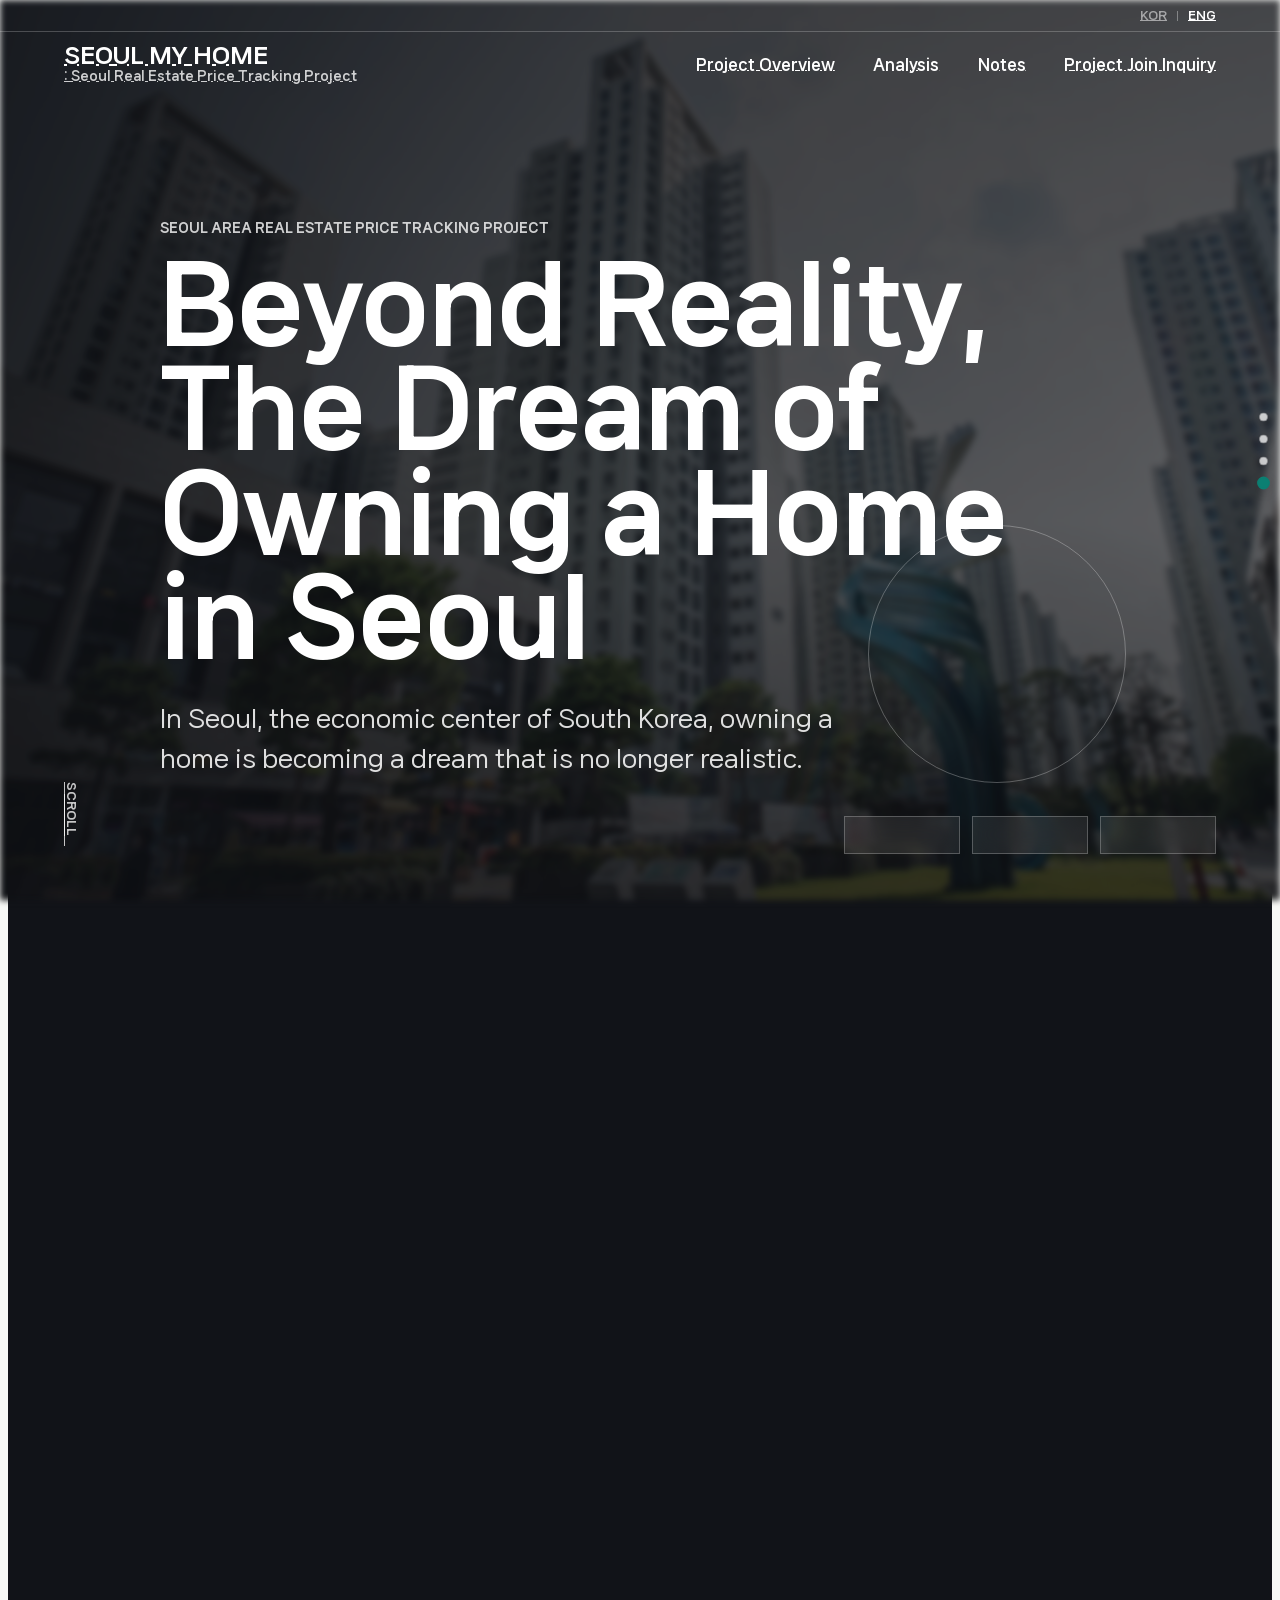
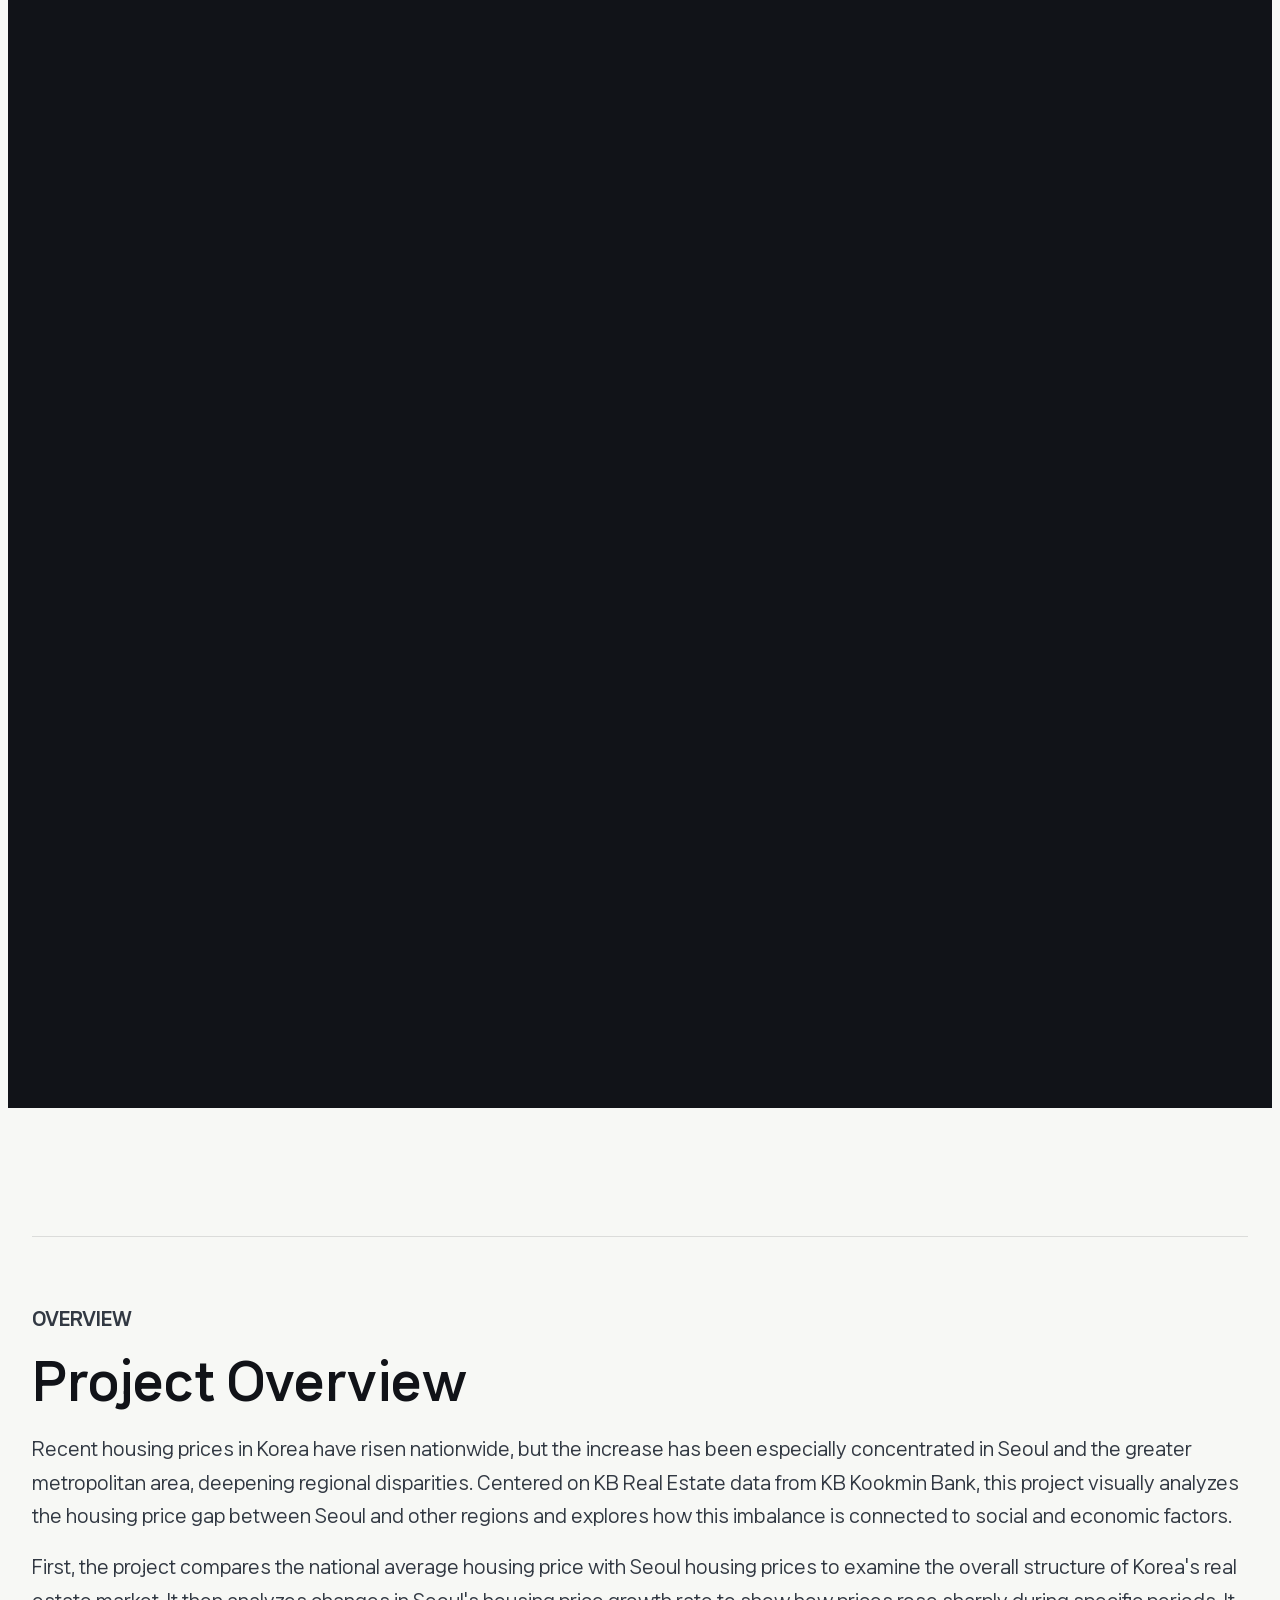
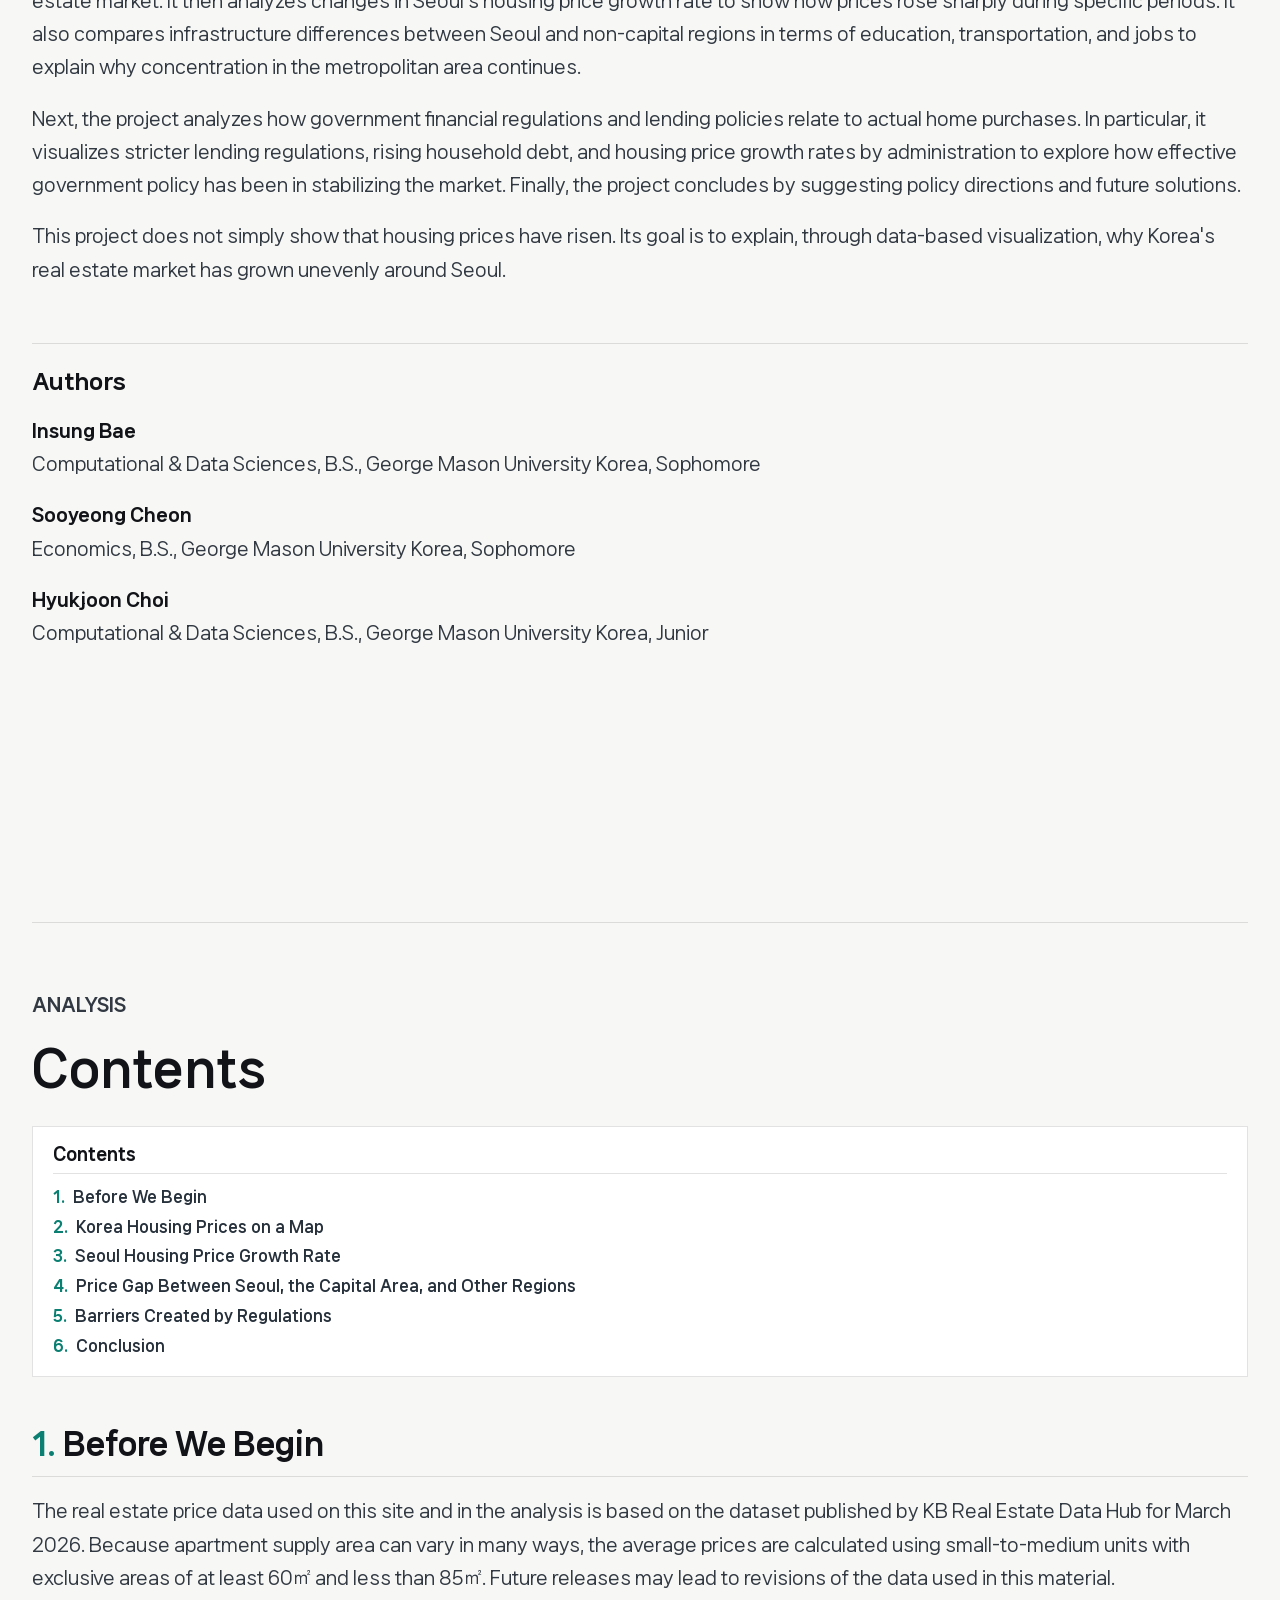
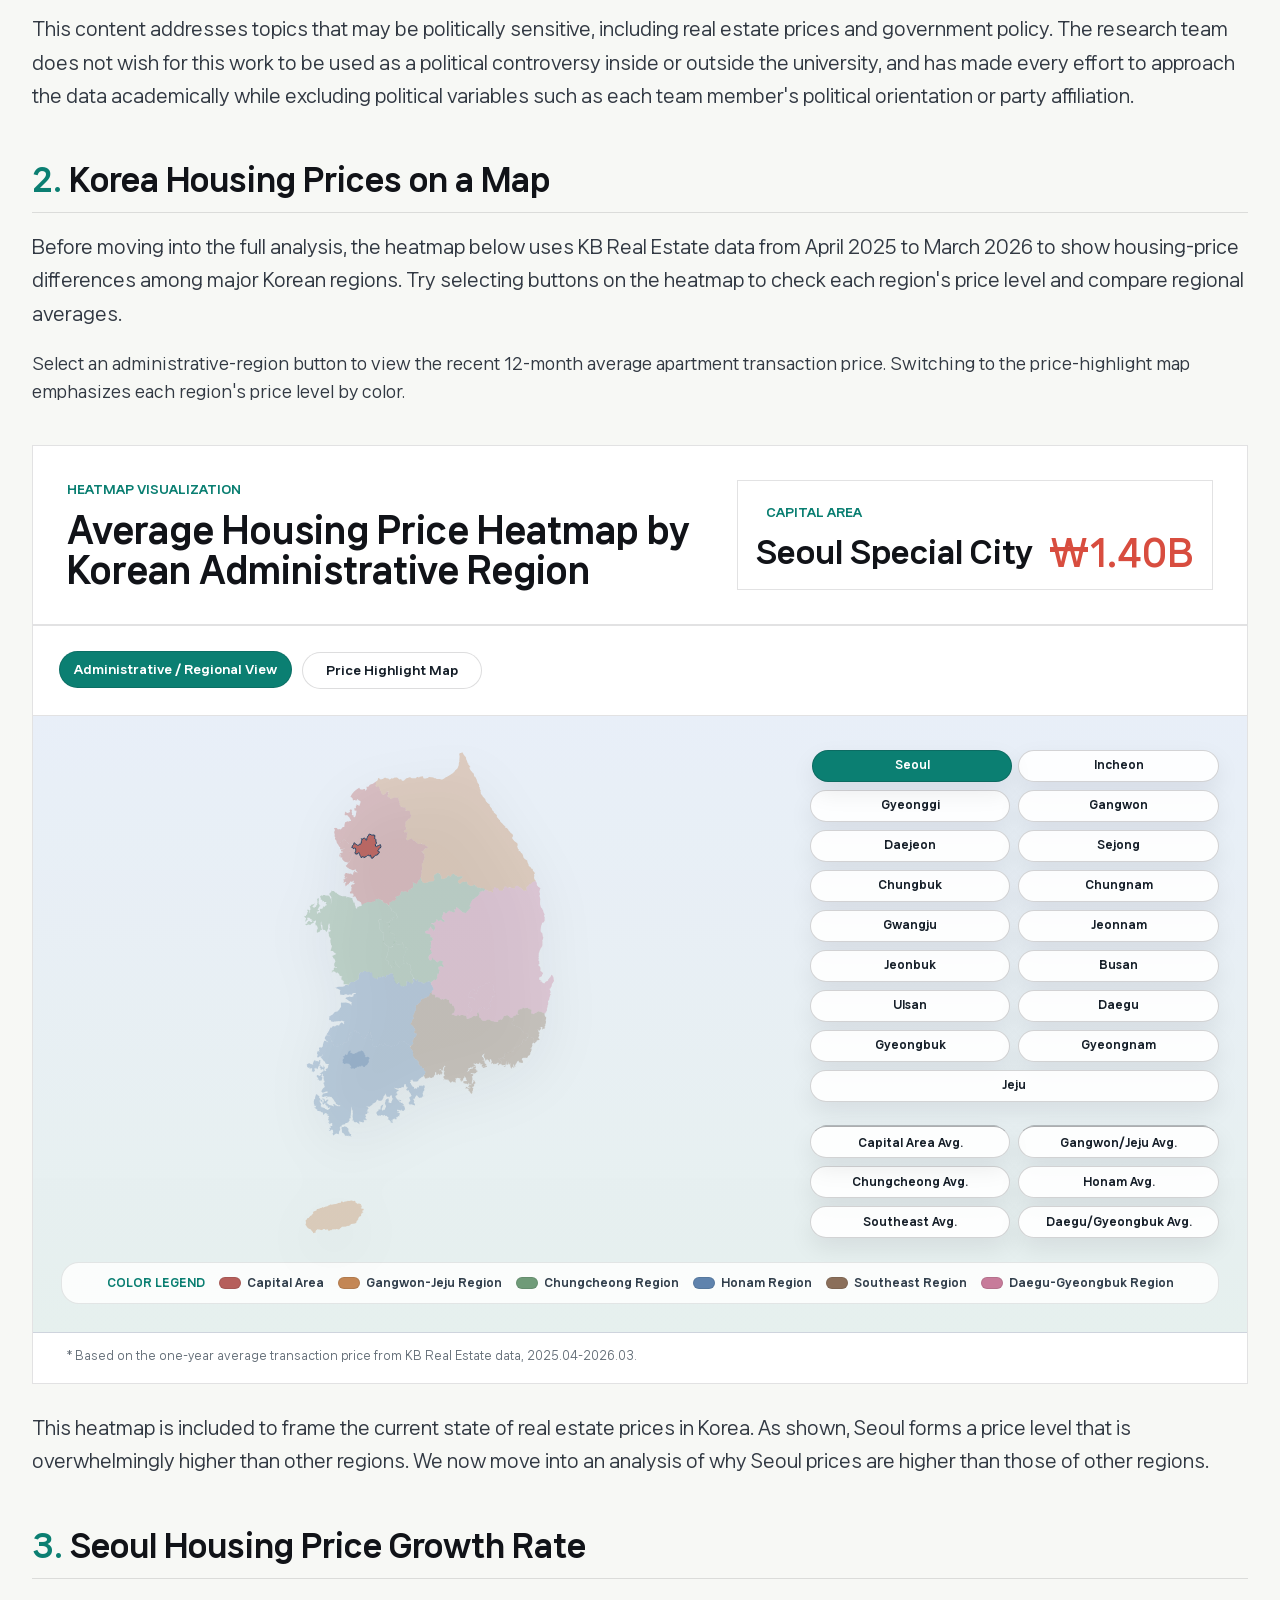
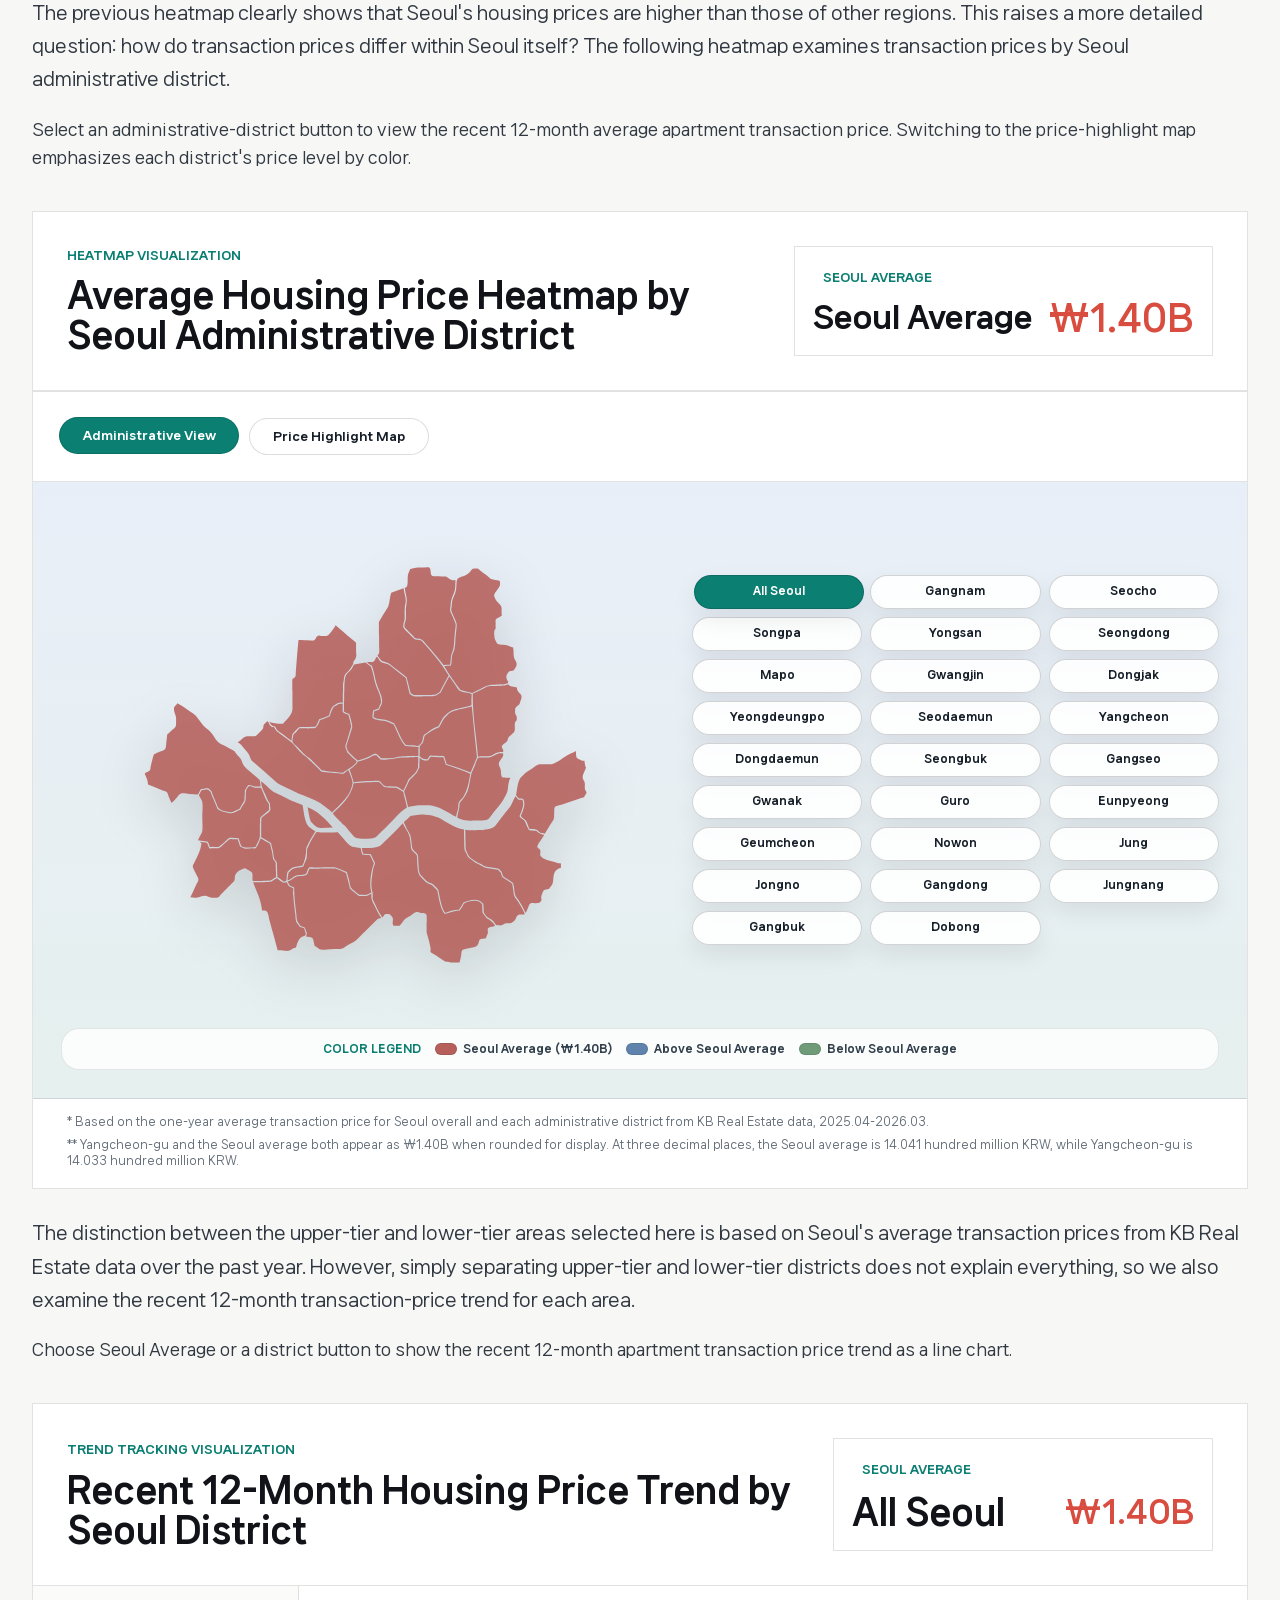
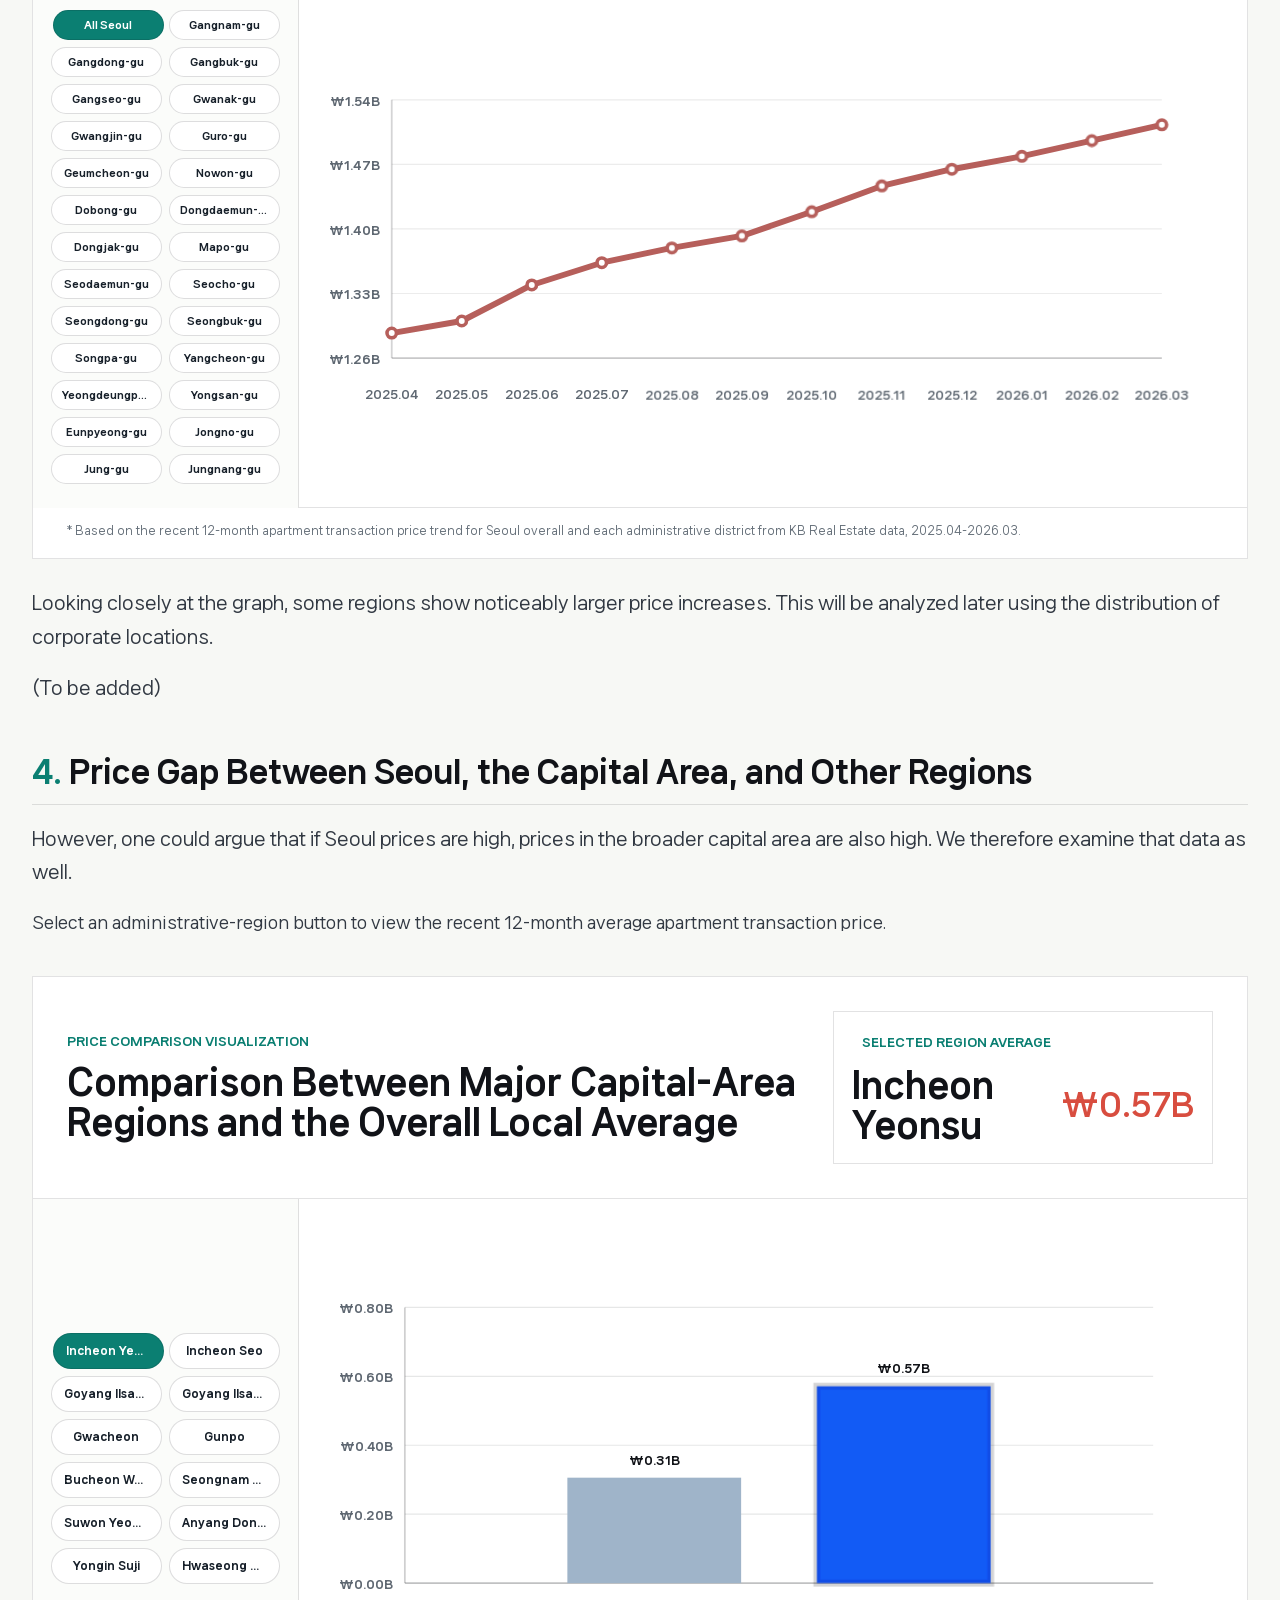
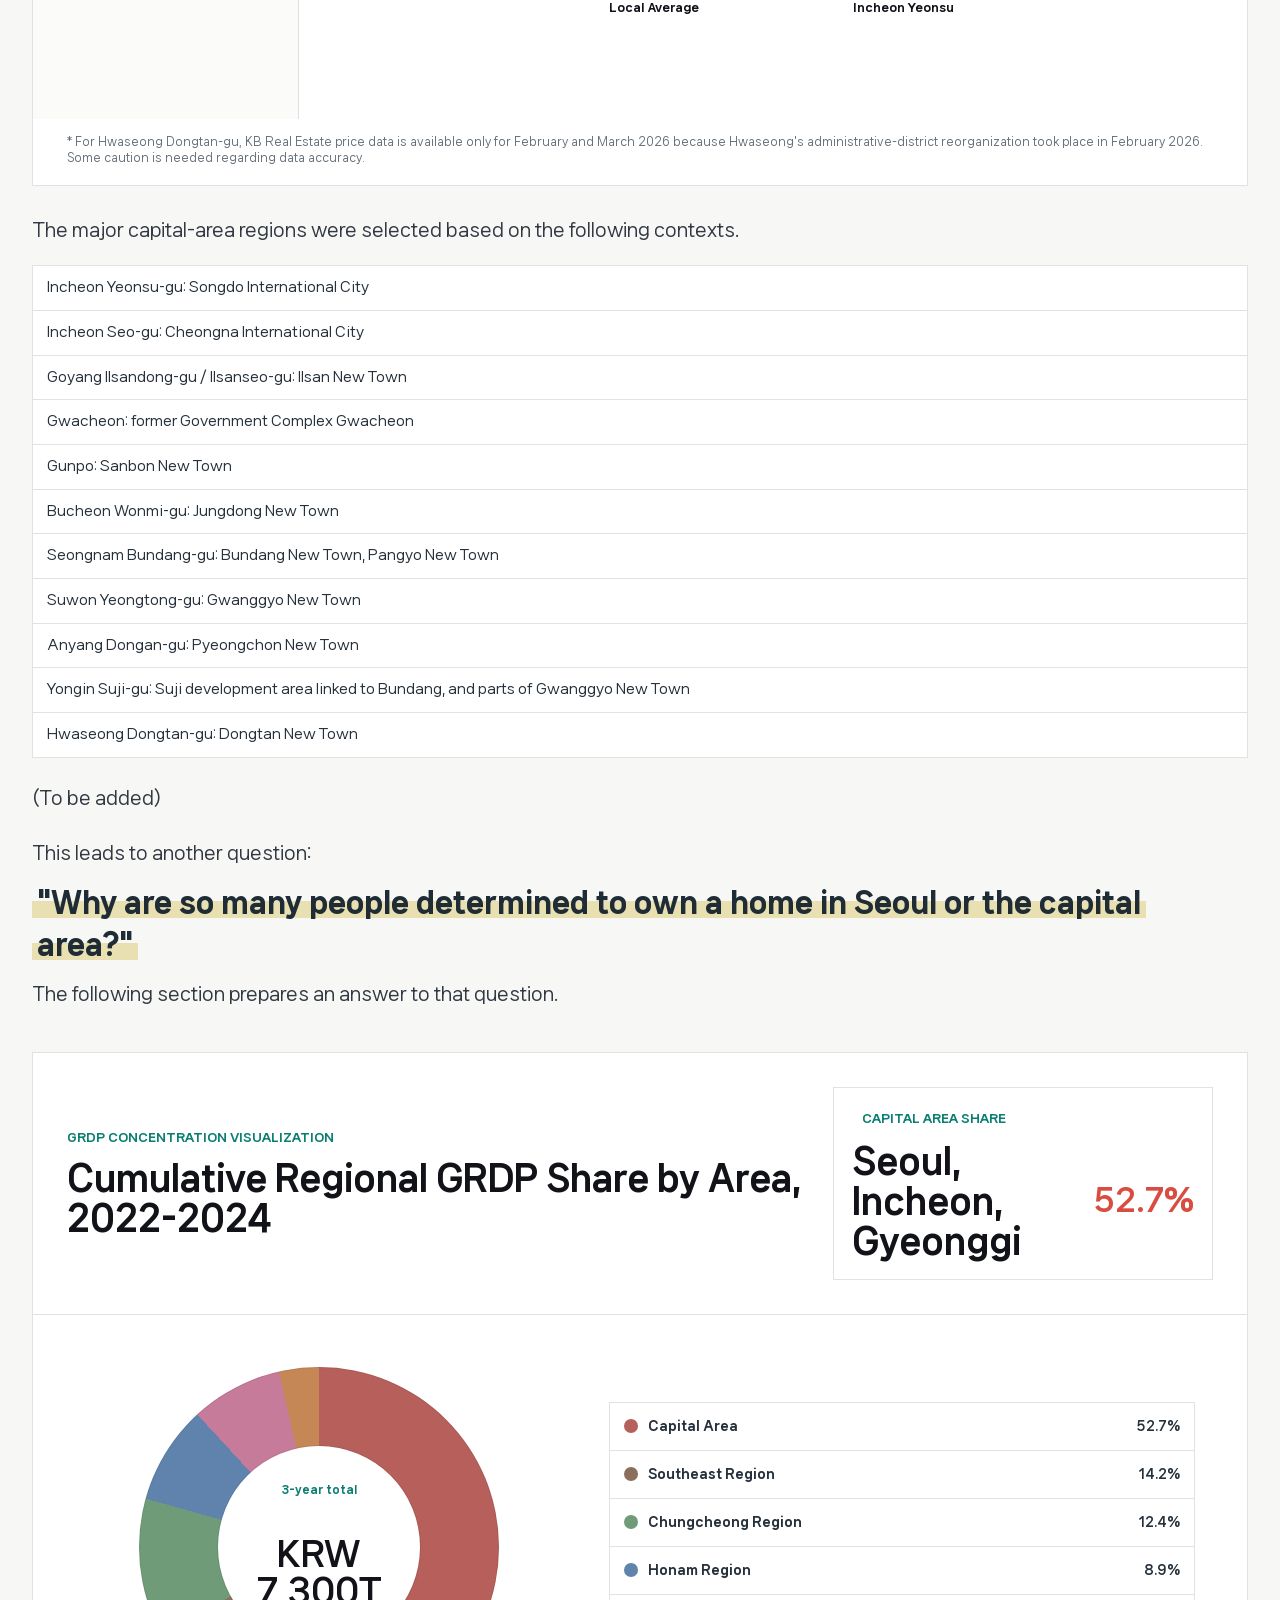
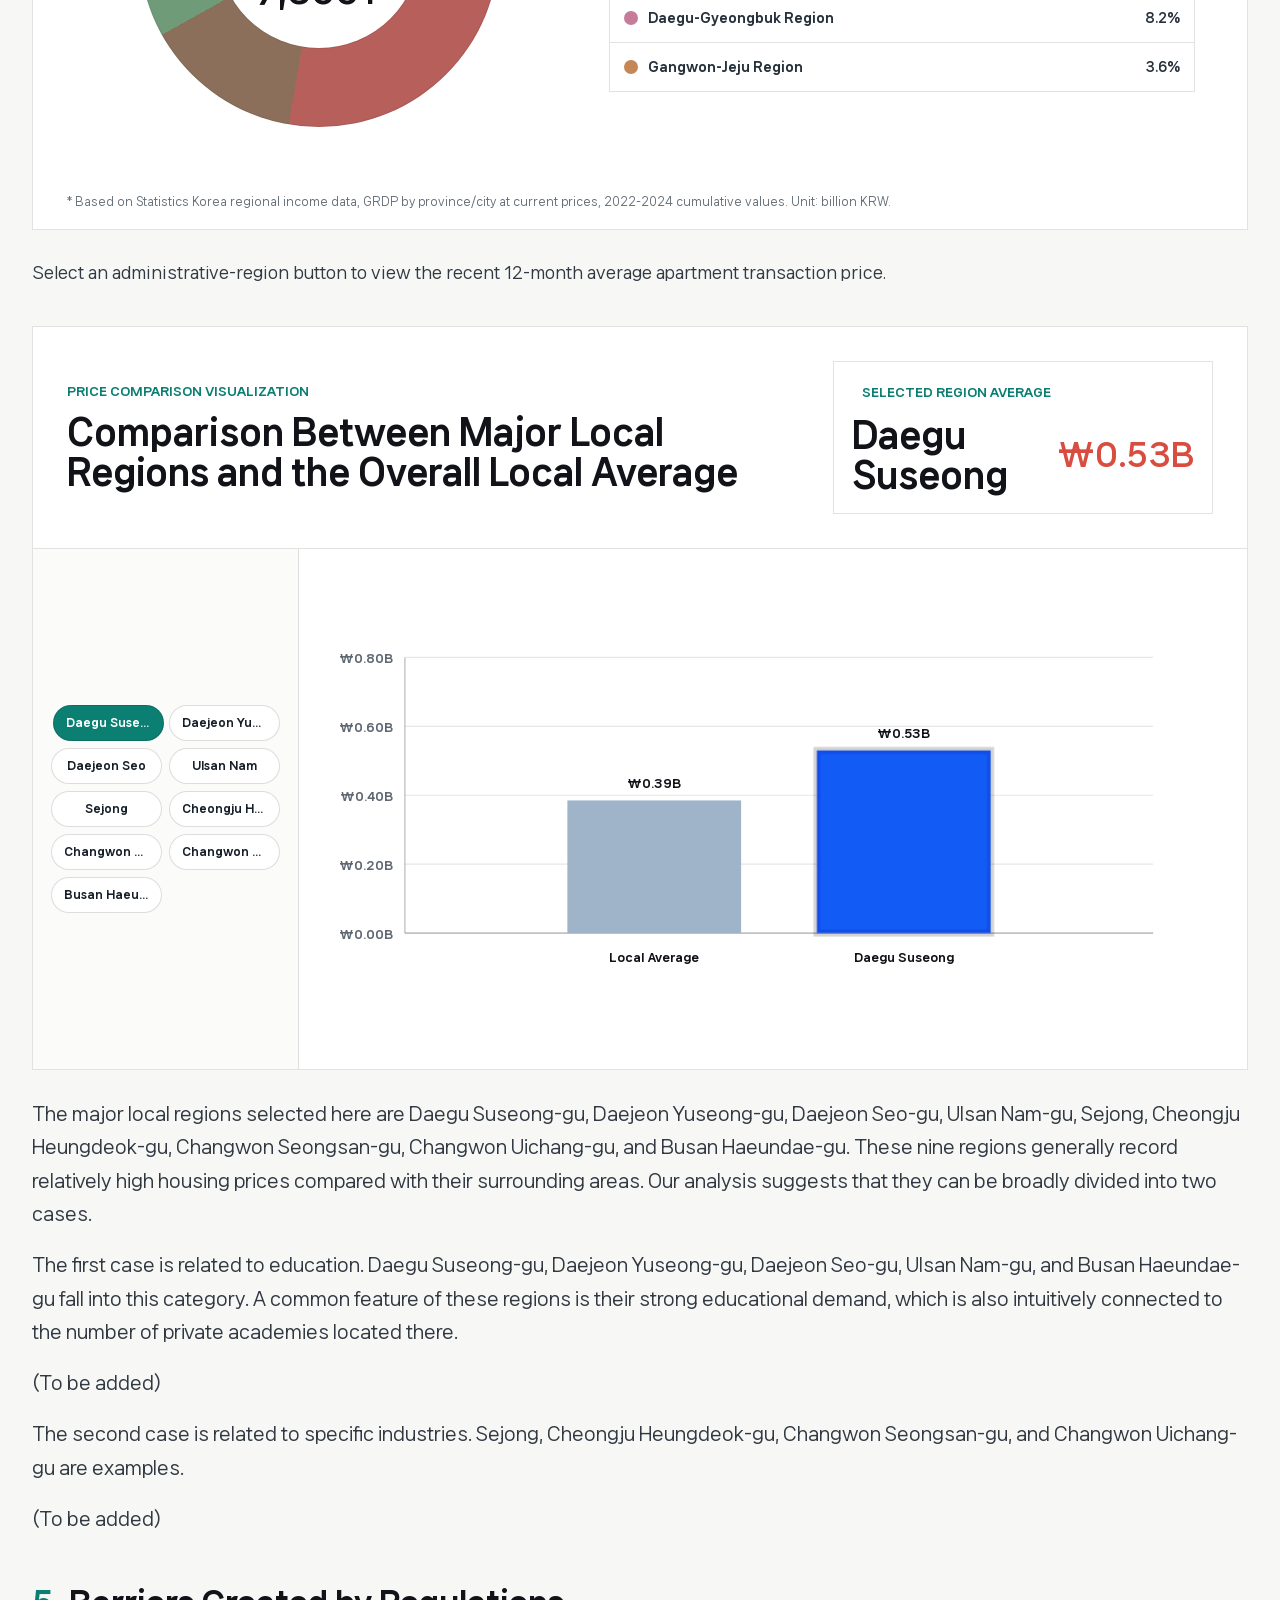
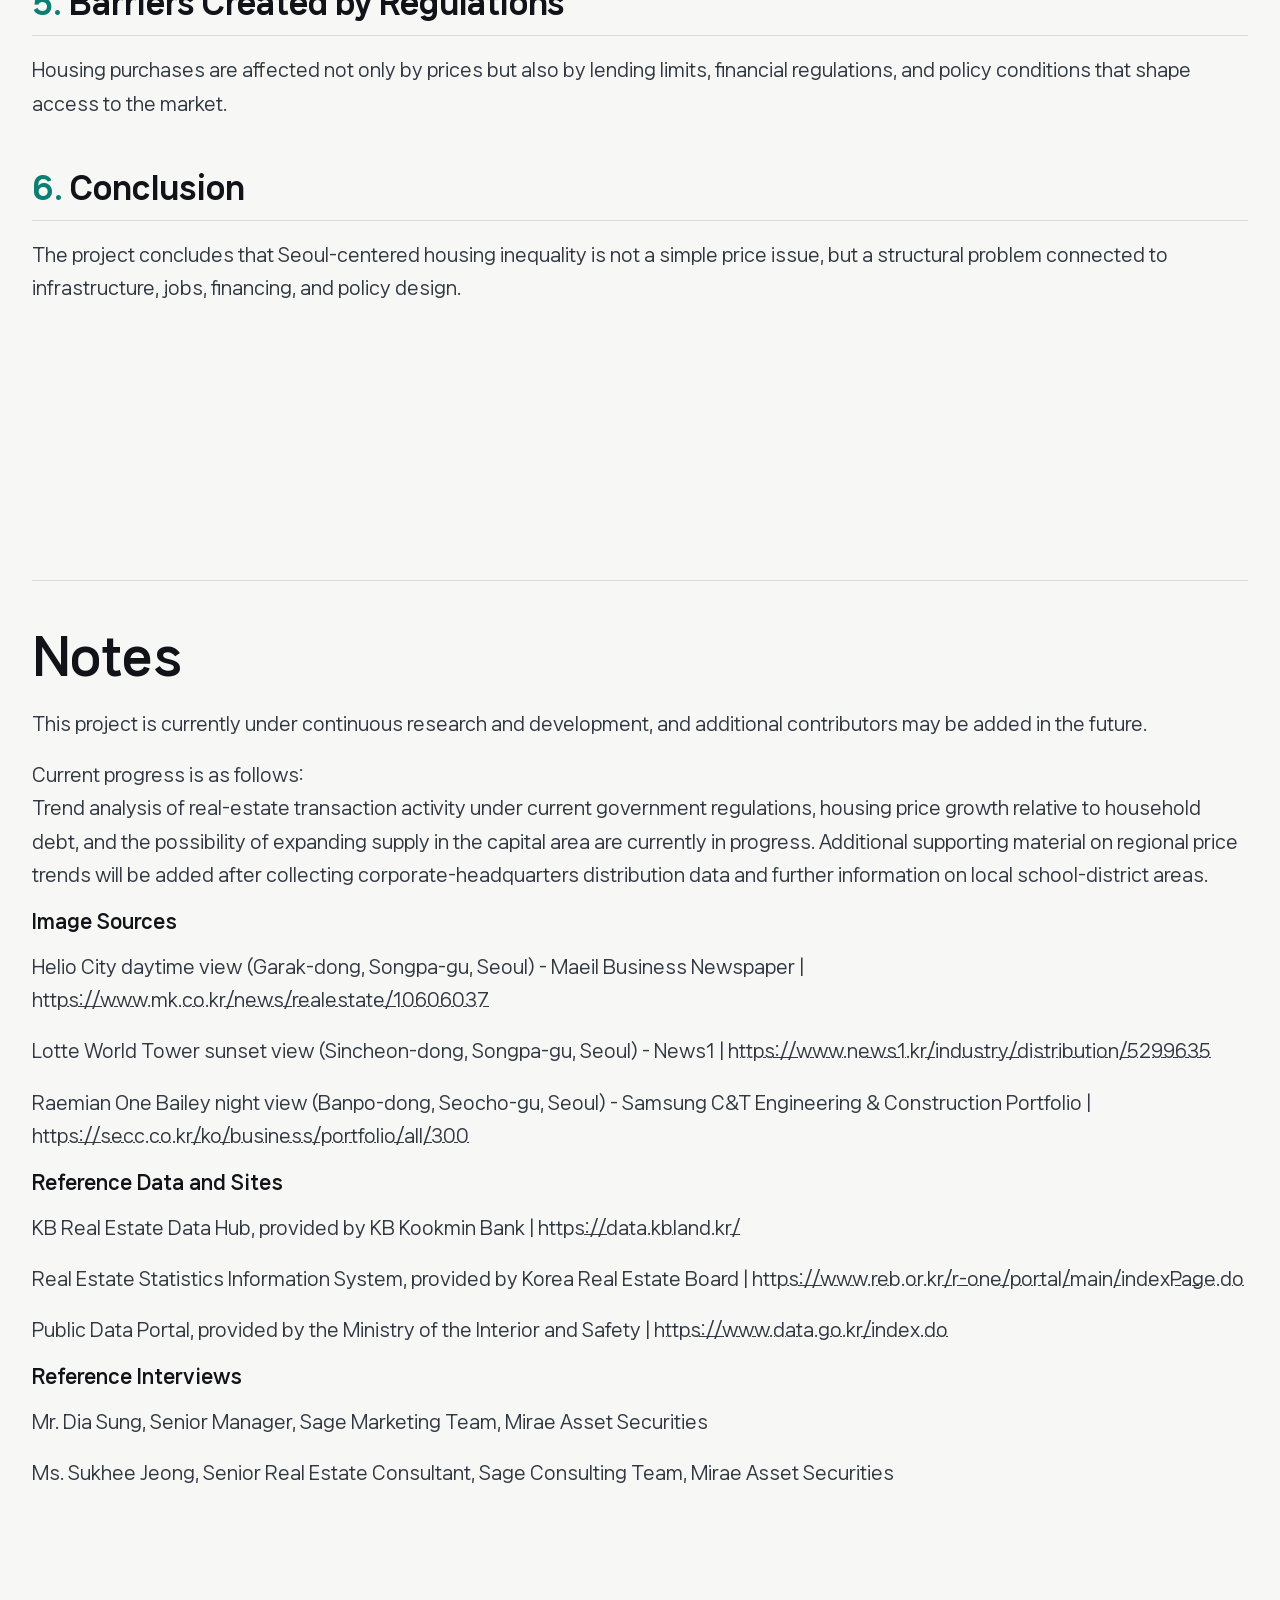
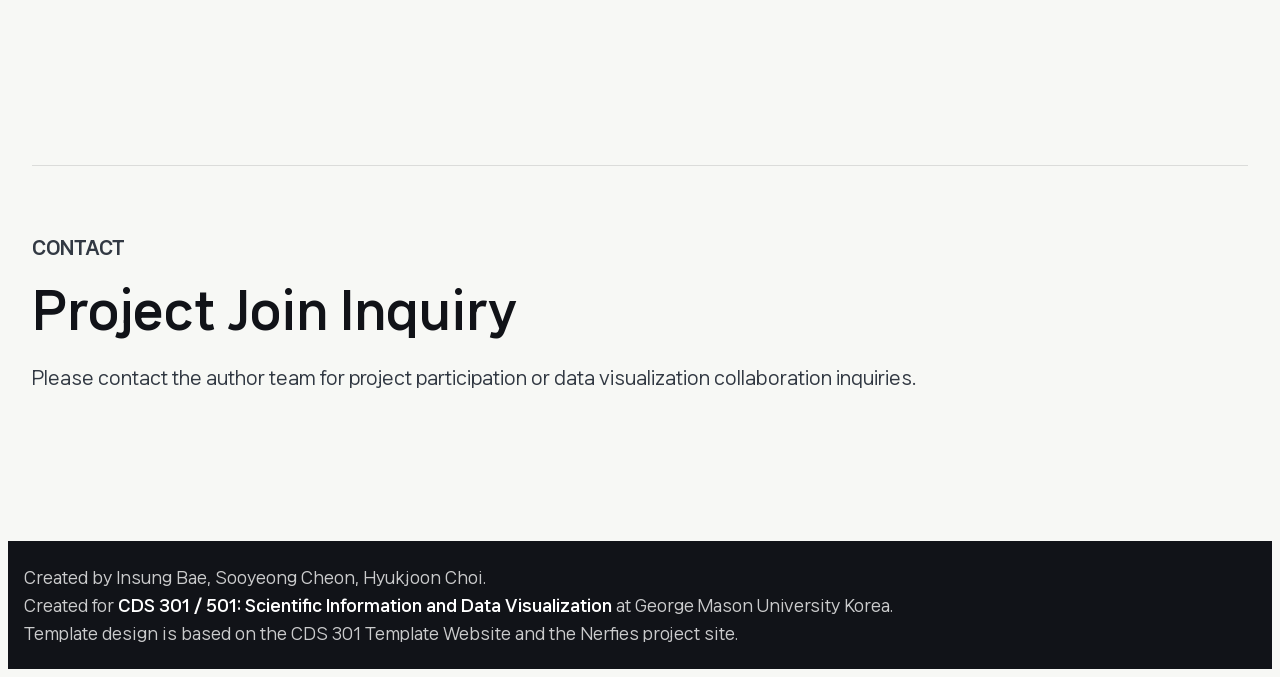
==== commit 749783e0: "Remove unused analysis sections" ====
--- a/en.html
+++ b/en.html
@@ -124,9 +124,7 @@
             <li><a href="#analysis-seoul-growth"><span>3.</span> Seoul Housing Price Growth Rate</a></li>
             <li><a href="#analysis-gap"><span>4.</span> Price Gap Between Seoul, the Capital Area, and Other Regions</a></li>
             <li><a href="#analysis-regulations"><span>5.</span> Barriers Created by Regulations</a></li>
-            <li><a href="#analysis-debt"><span>6.</span> Housing Price Growth by Administration vs. Household Debt</a></li>
-            <li><a href="#analysis-supply"><span>7.</span> Possibility of Supply Expansion</a></li>
-            <li><a href="#analysis-conclusion"><span>8.</span> Conclusion</a></li>
+            <li><a href="#analysis-conclusion"><span>6.</span> Conclusion</a></li>
           </ol>
         </nav>
         <h3 id="analysis-intro" class="analysis-subtitle"><span>1.</span> Before We Begin</h3>
@@ -333,17 +331,7 @@
           Housing purchases are affected not only by prices but also by lending limits, financial regulations, and policy conditions that shape access to the market.
         </p>
 
-        <h3 id="analysis-debt" class="analysis-subtitle"><span>6.</span> Housing Price Growth by Administration vs. Household Debt</h3>
-        <p>
-          This section connects household debt growth with housing price movements by administration to examine whether policy efforts stabilized the market.
-        </p>
-
-        <h3 id="analysis-supply" class="analysis-subtitle"><span>7.</span> Possibility of Supply Expansion</h3>
-        <p>
-          Supply expansion is reviewed as one possible response to long-term housing pressure, especially in Seoul where available land and redevelopment capacity are limited.
-        </p>
-
-        <h3 id="analysis-conclusion" class="analysis-subtitle"><span>8.</span> Conclusion</h3>
+        <h3 id="analysis-conclusion" class="analysis-subtitle"><span>6.</span> Conclusion</h3>
         <p>
           The project concludes that Seoul-centered housing inequality is not a simple price issue, but a structural problem connected to infrastructure, jobs, financing, and policy design.
         </p>
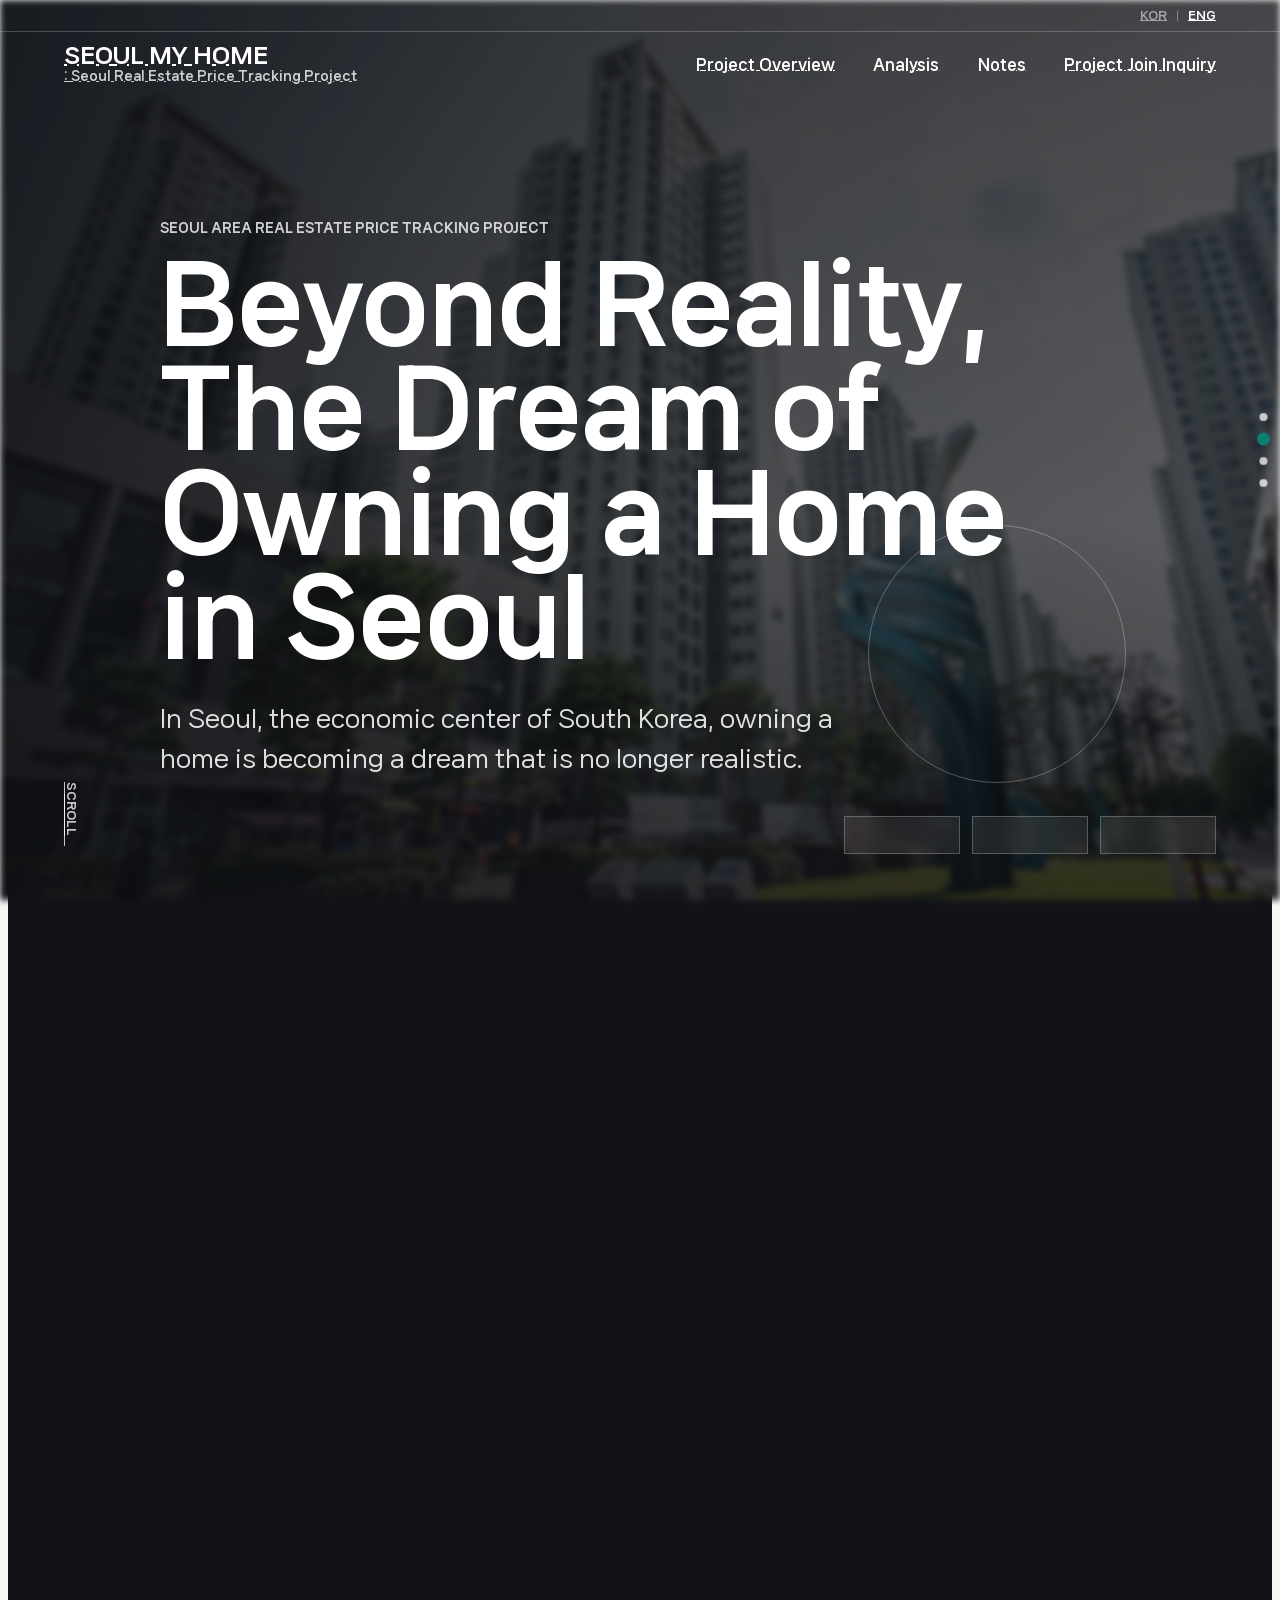
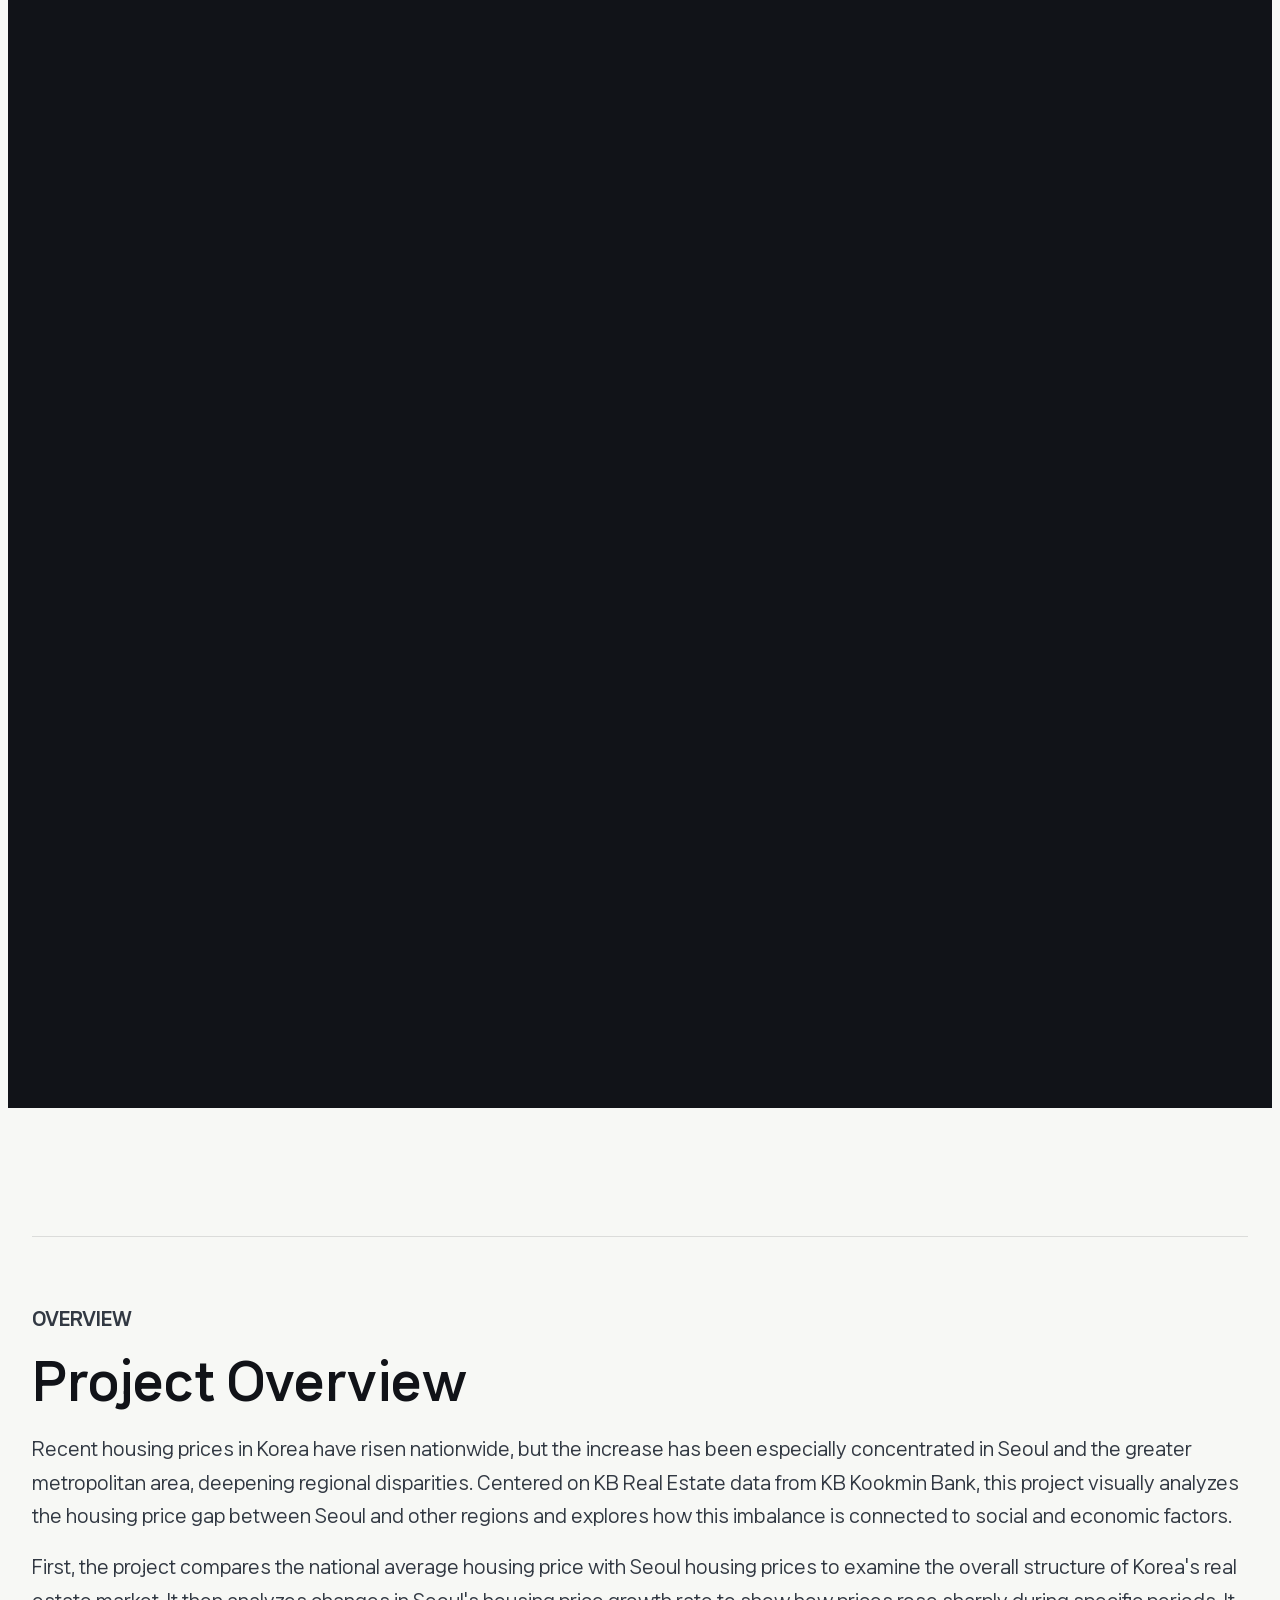
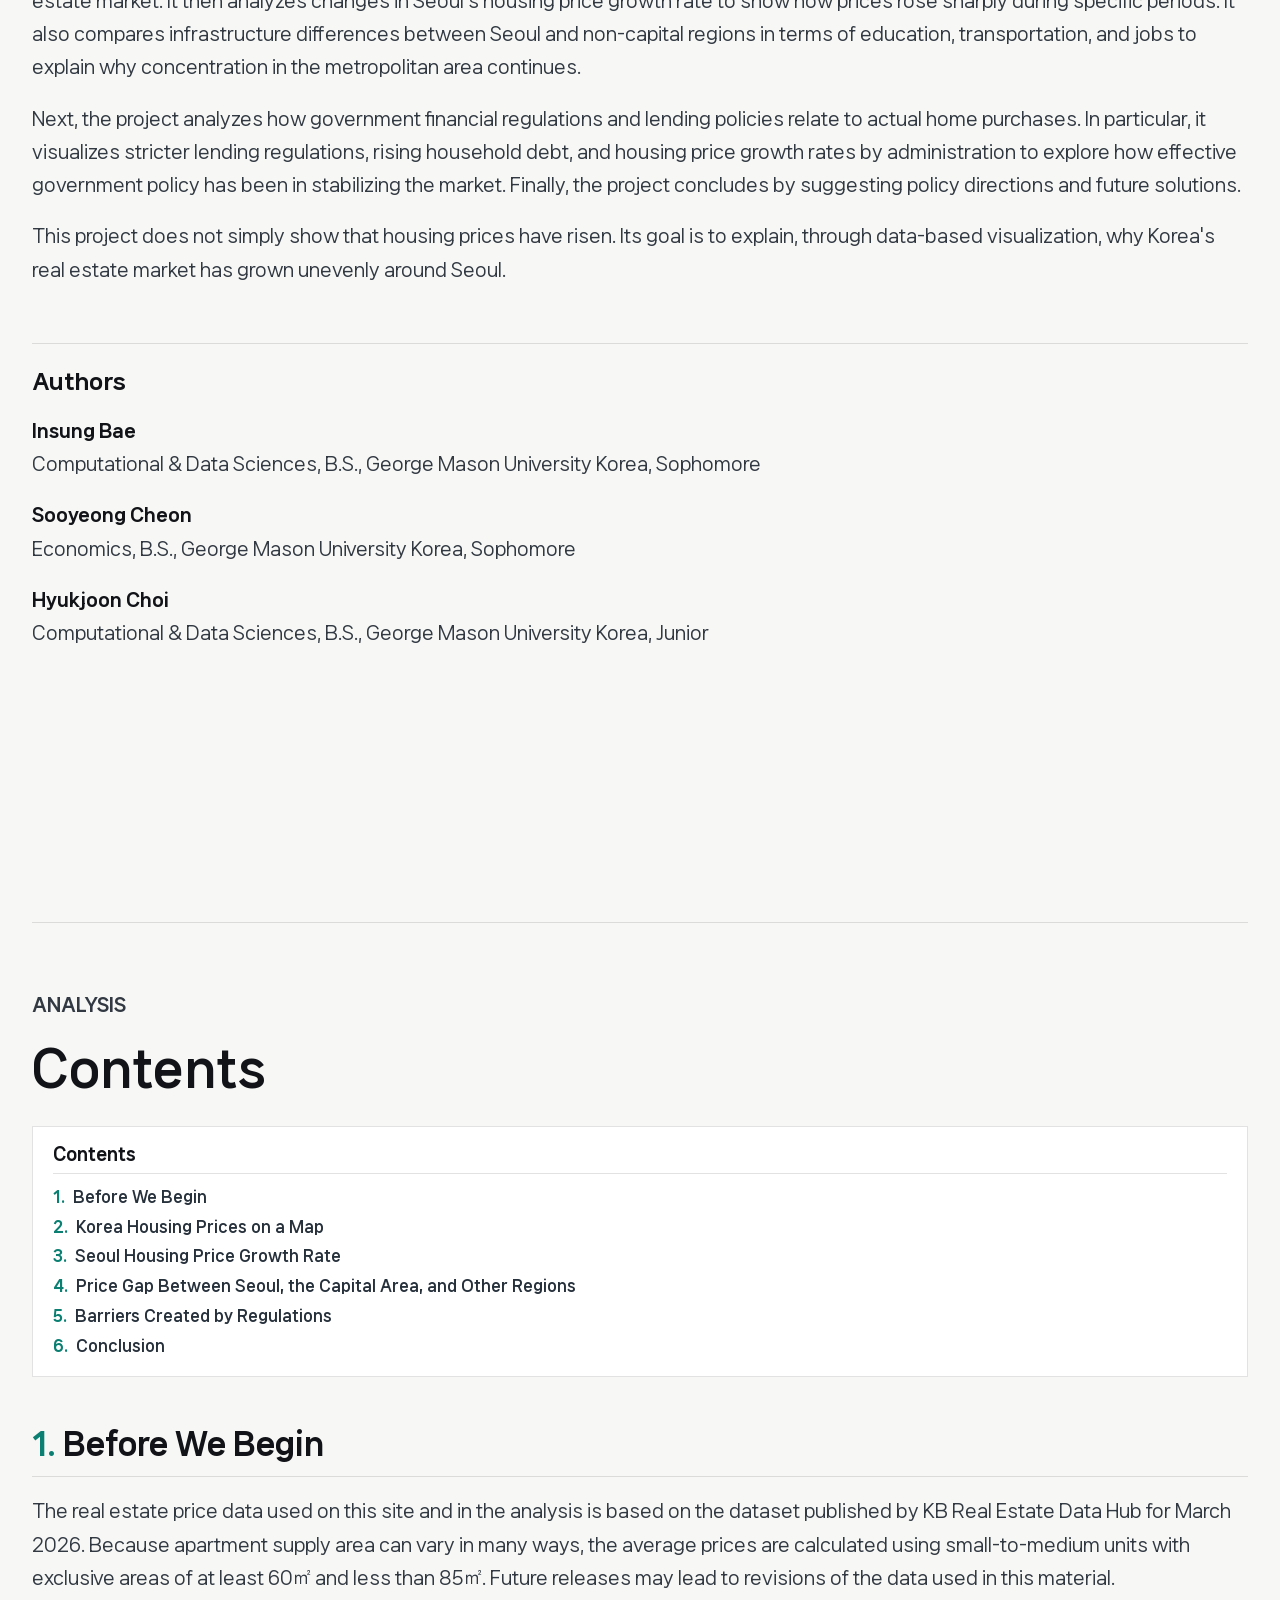
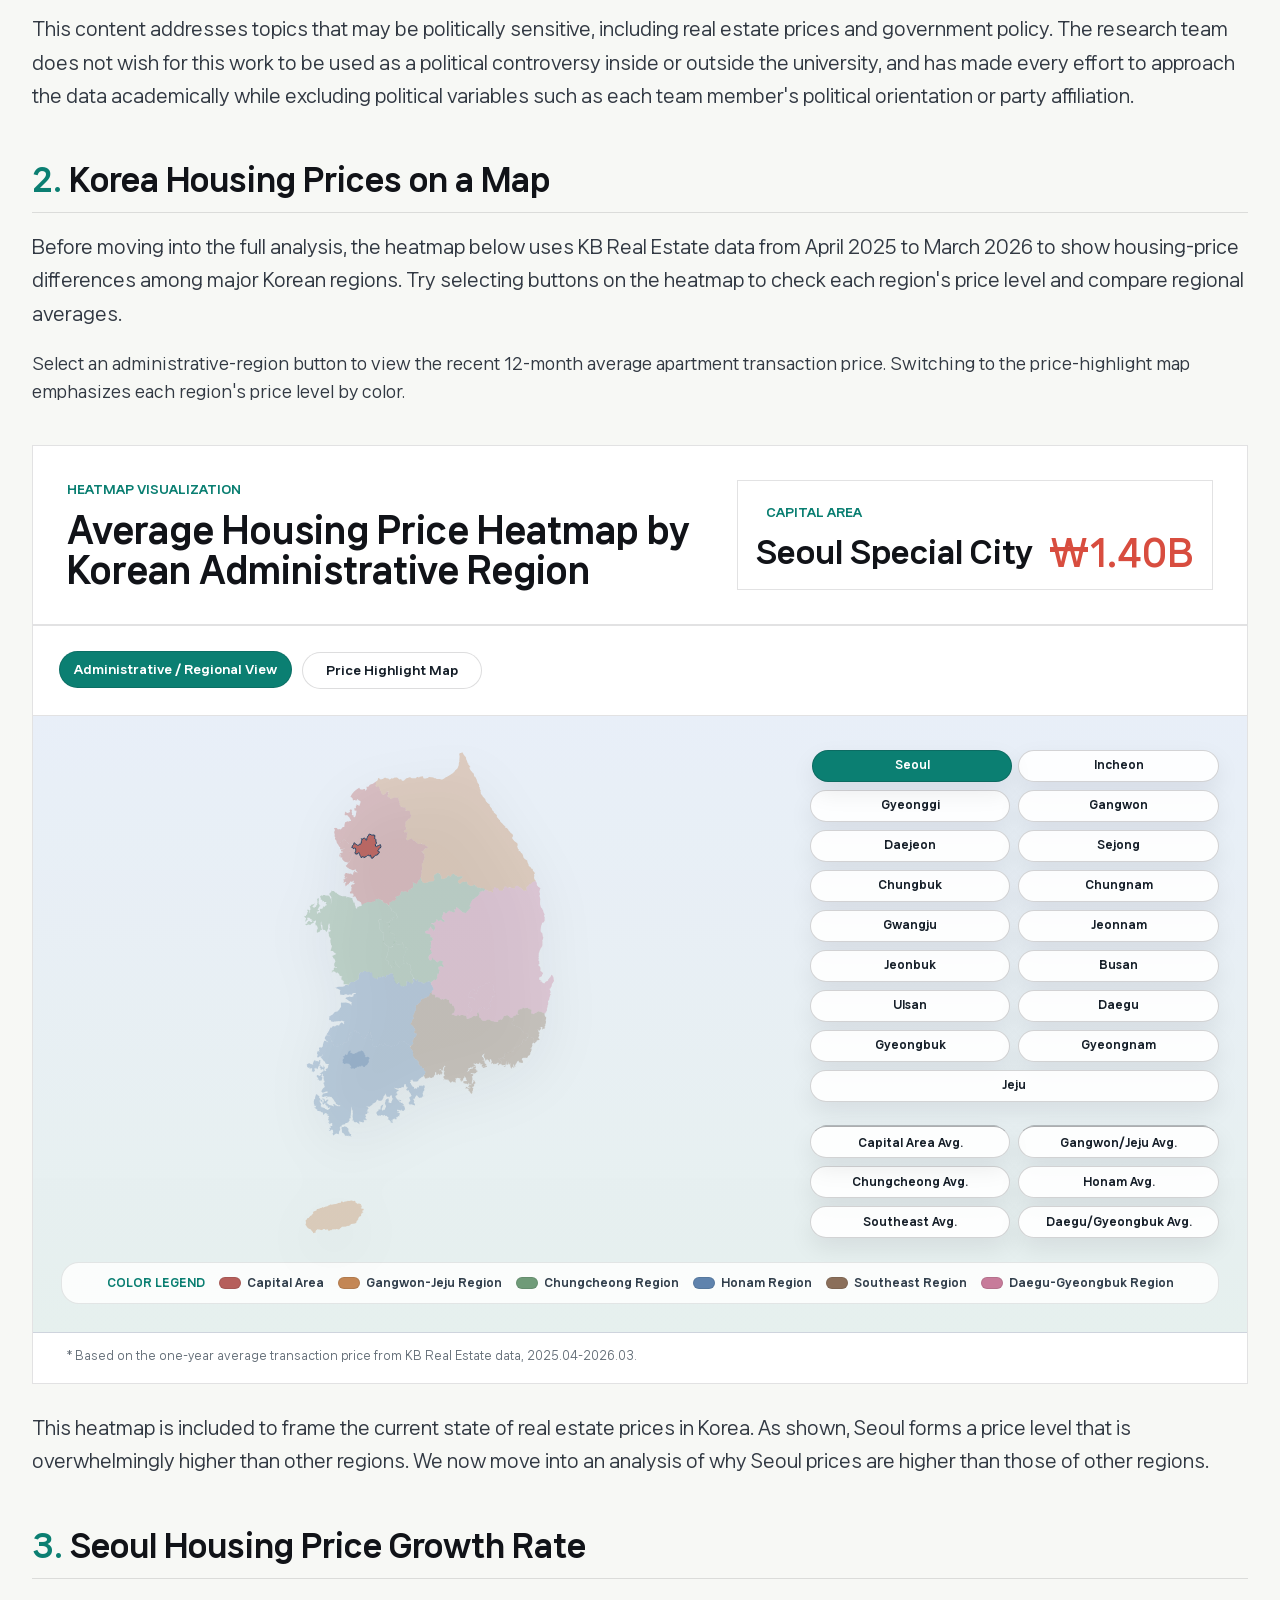
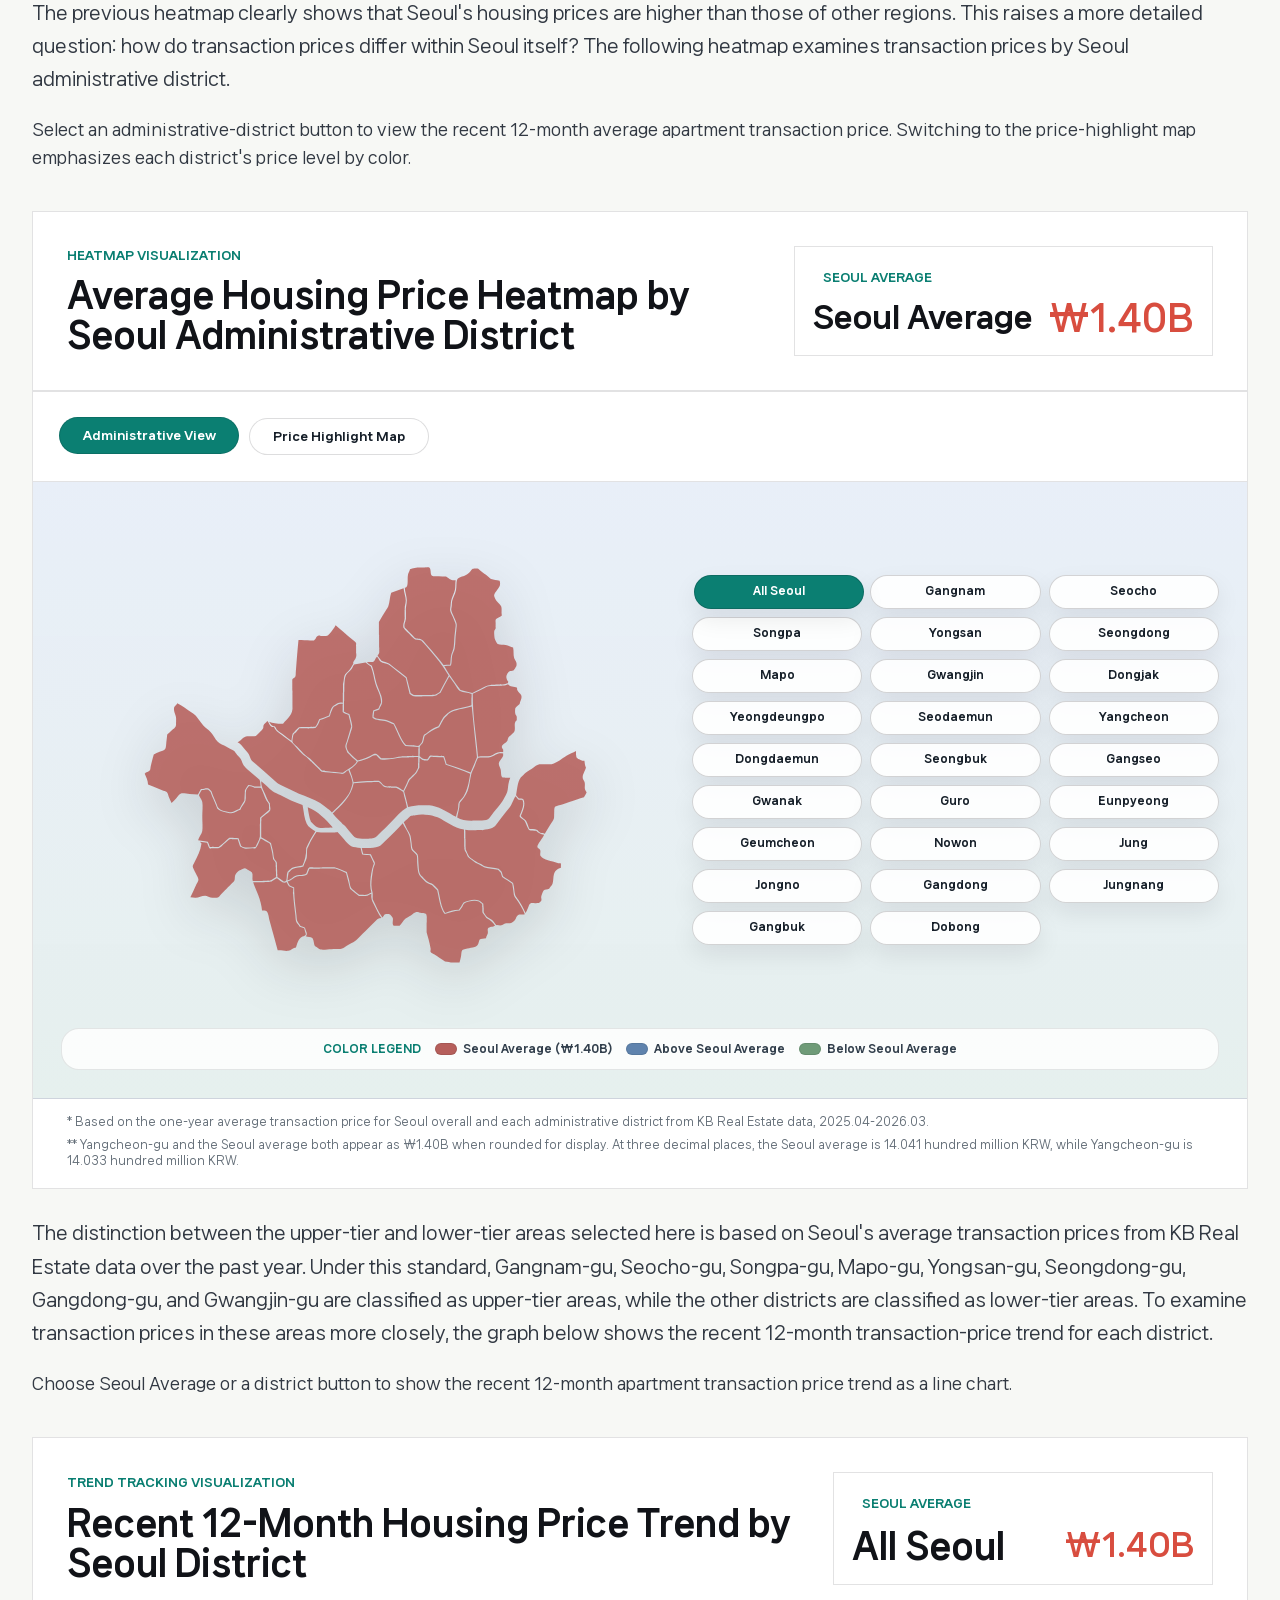
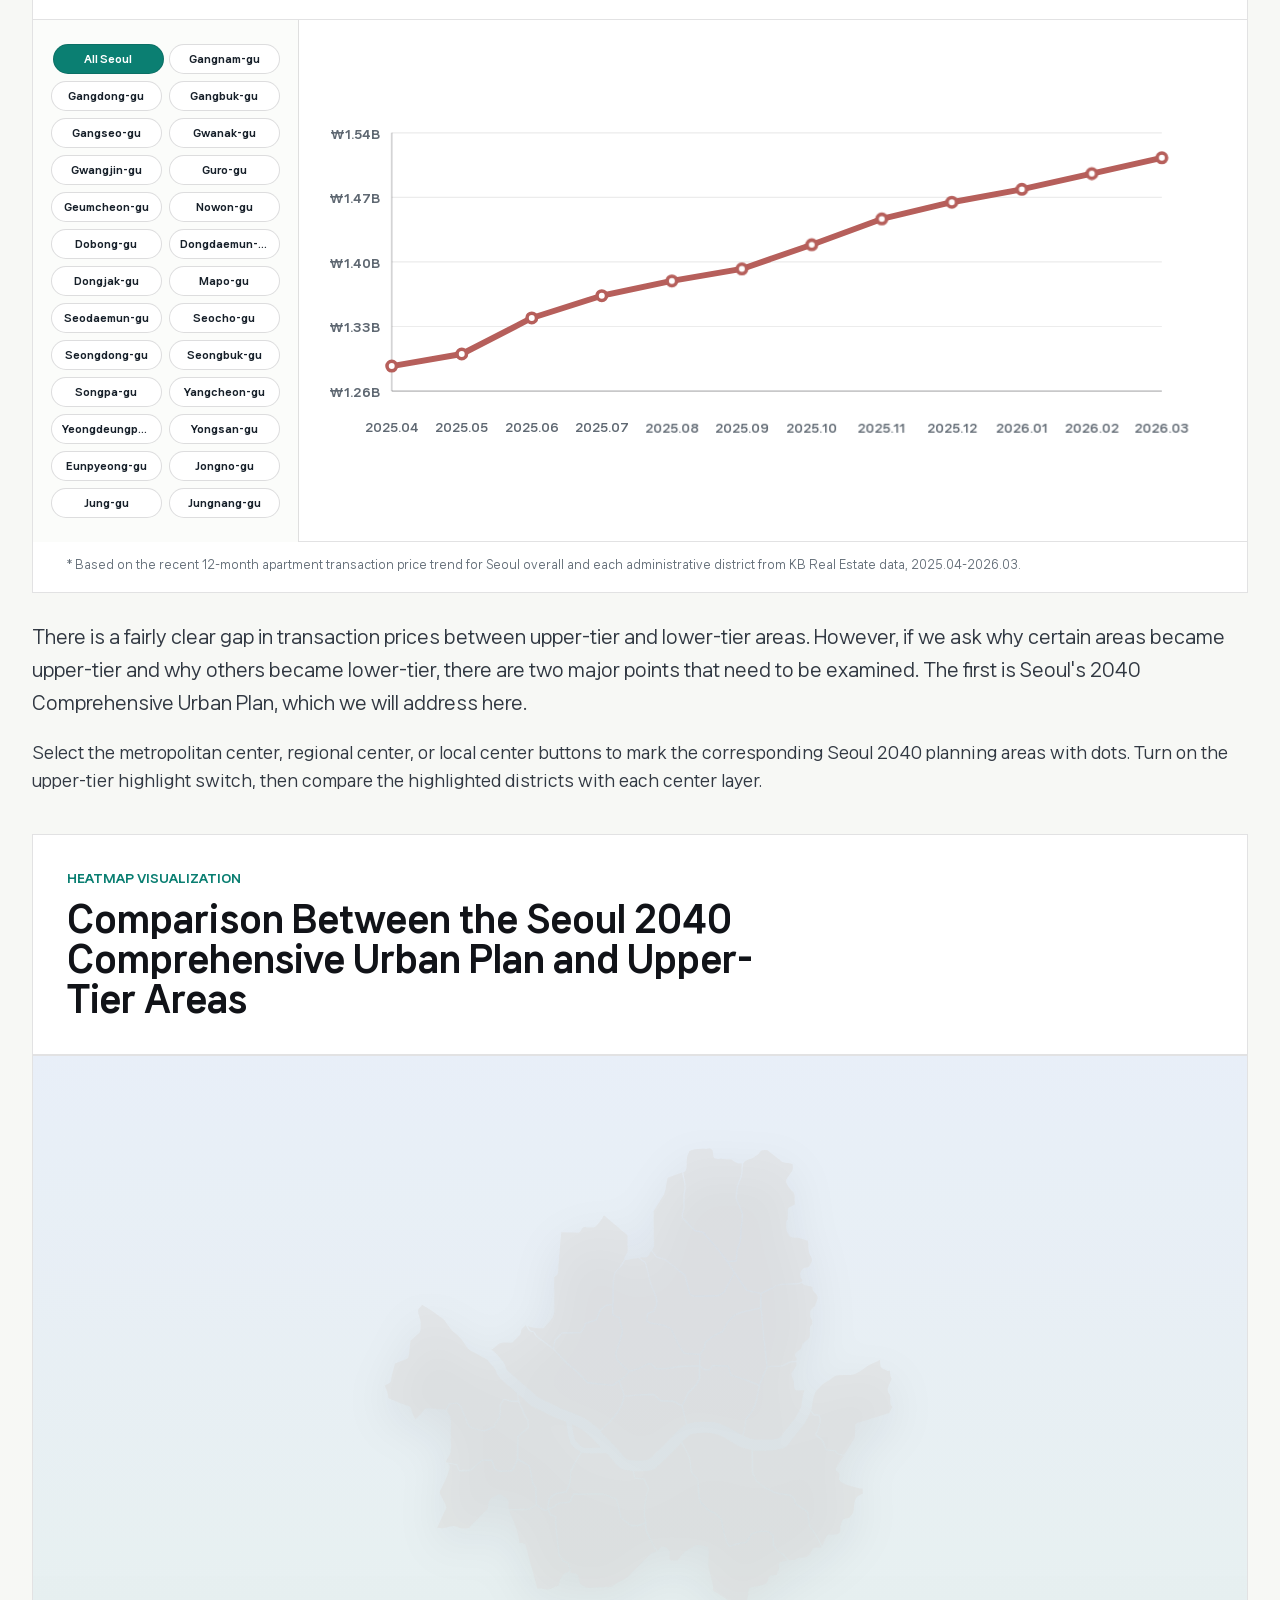
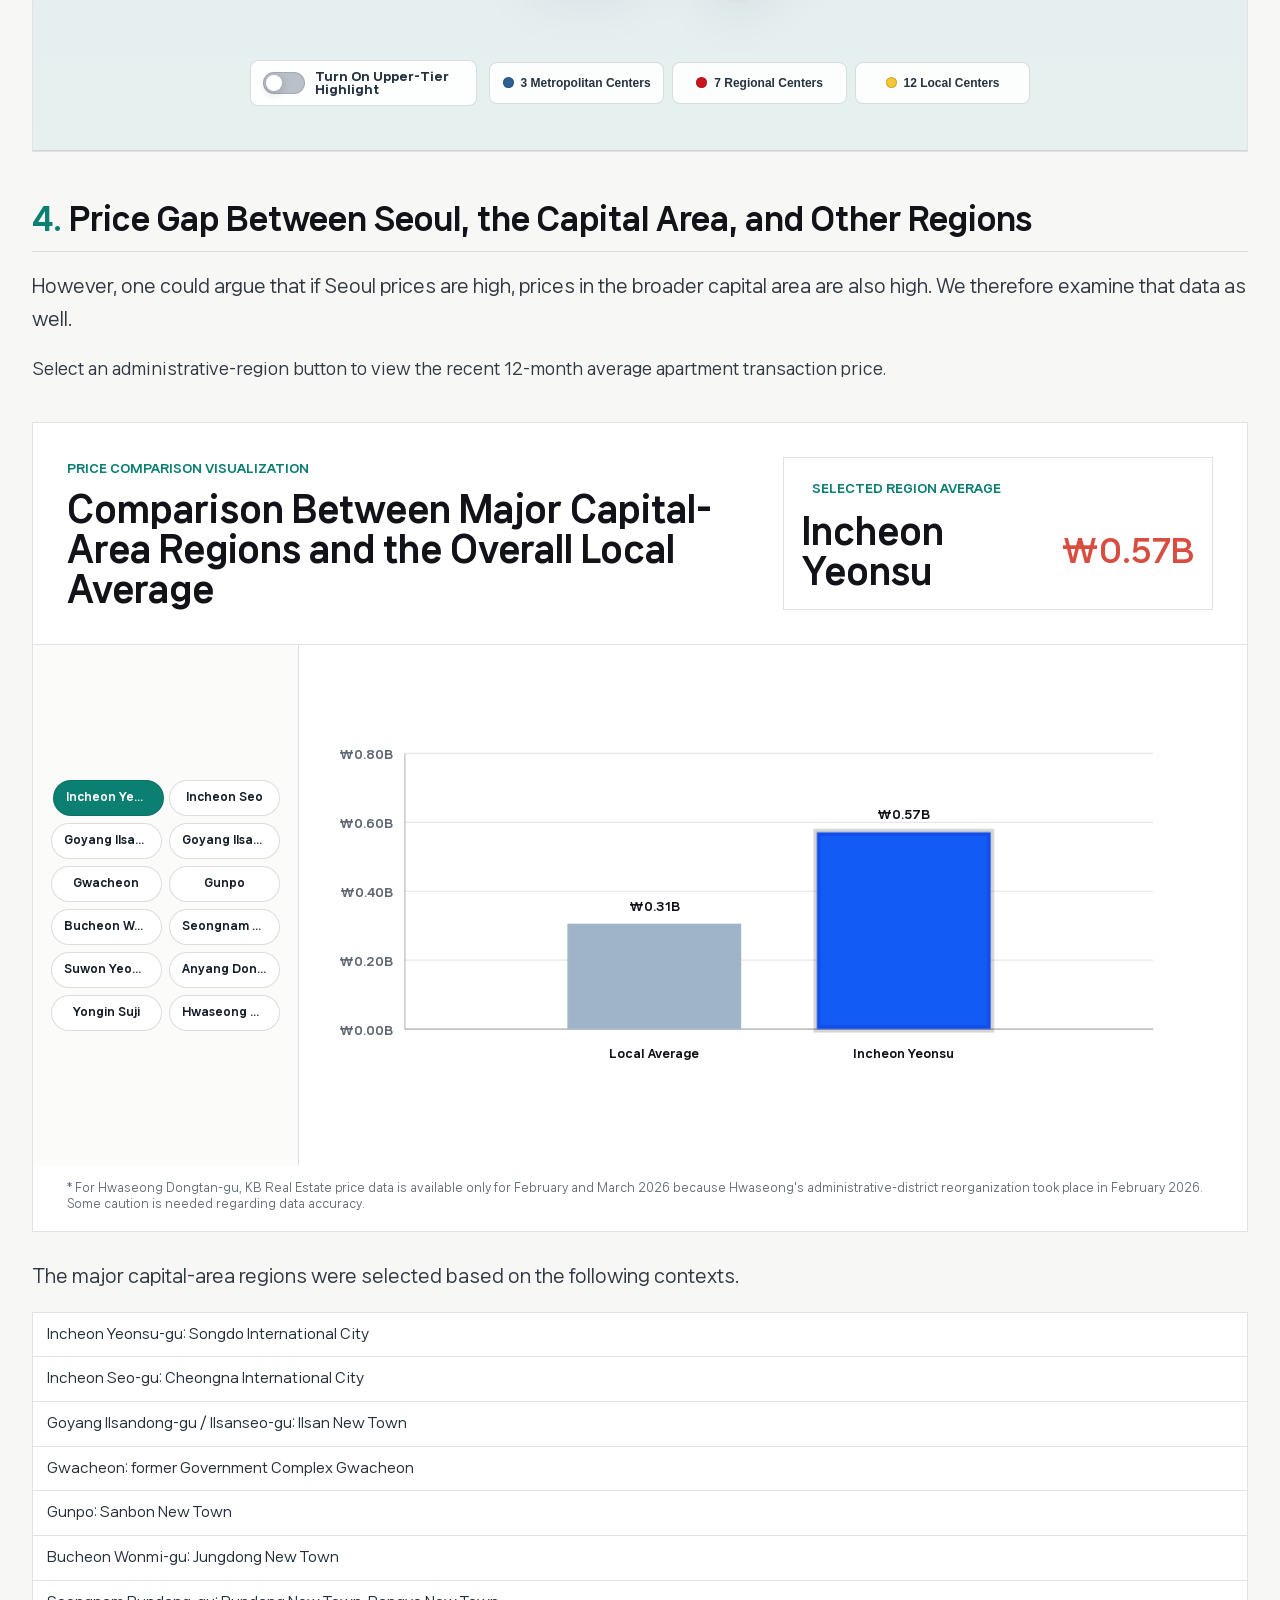
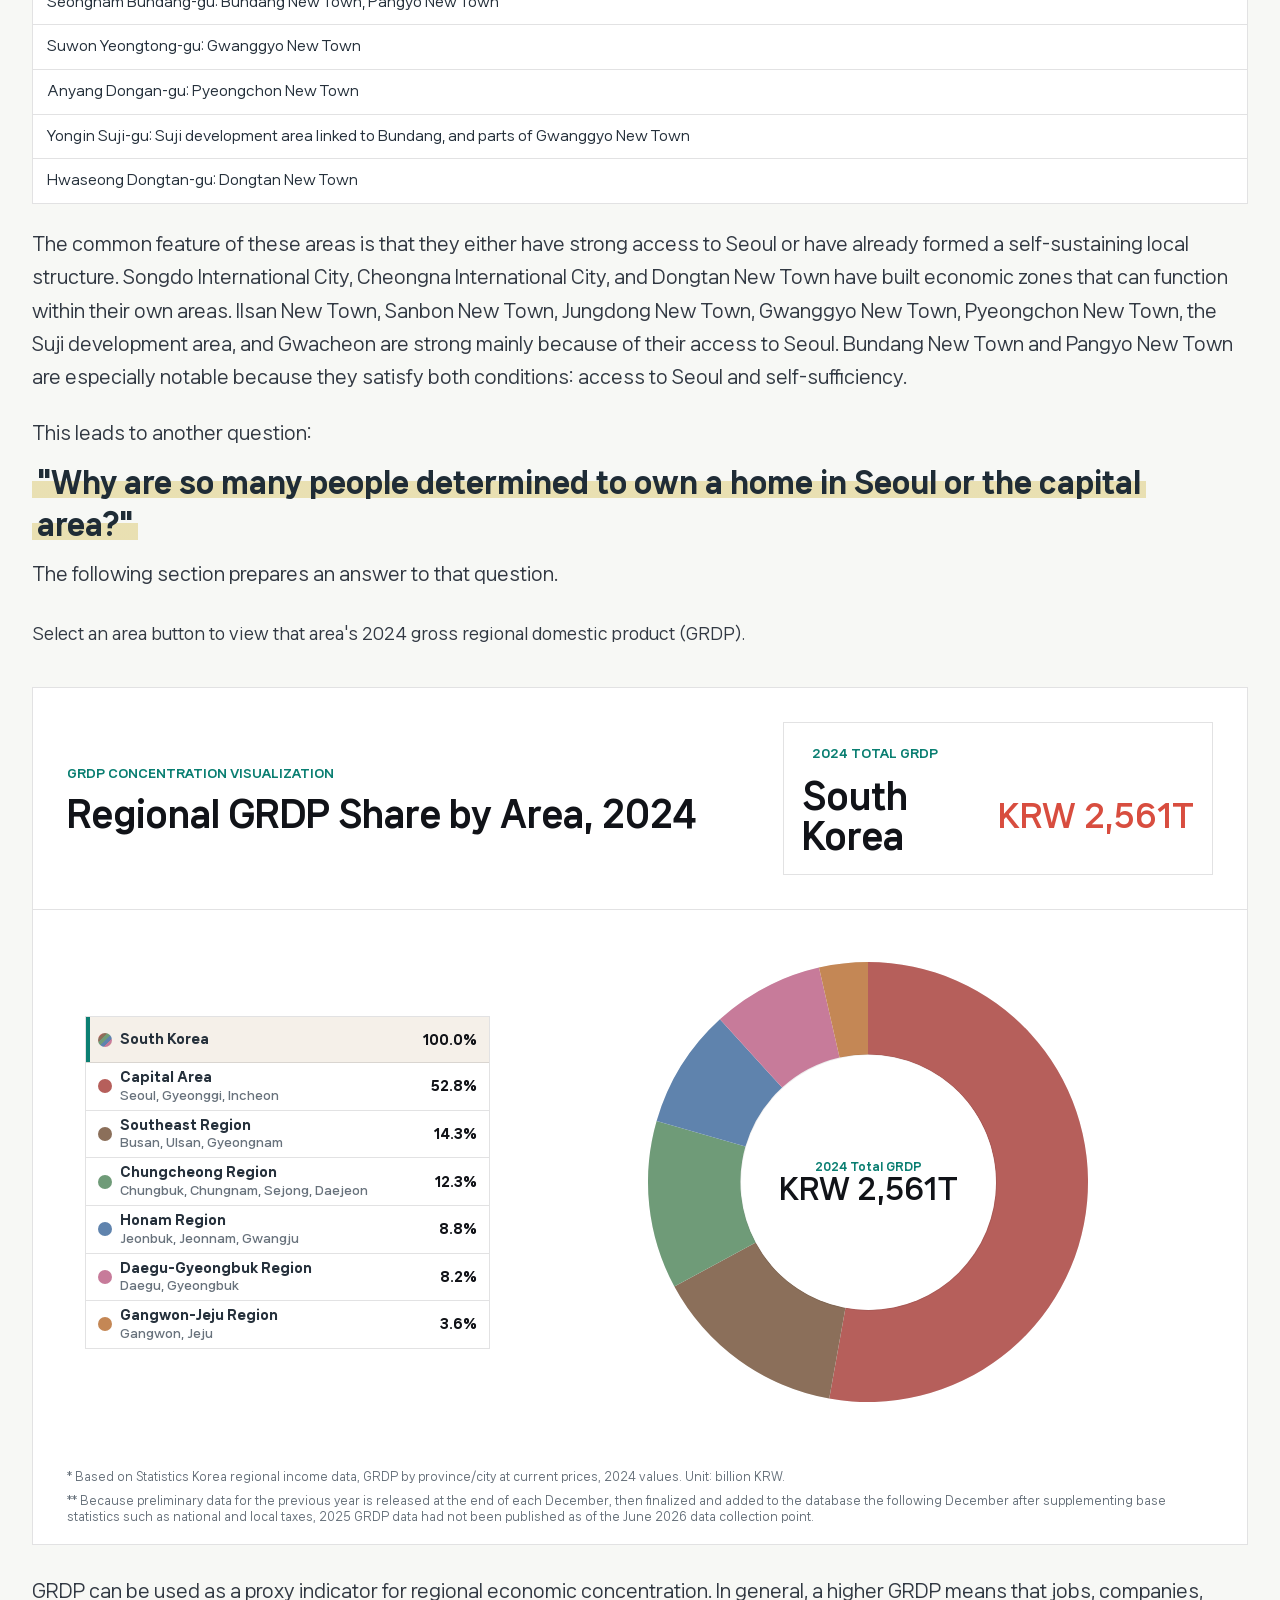
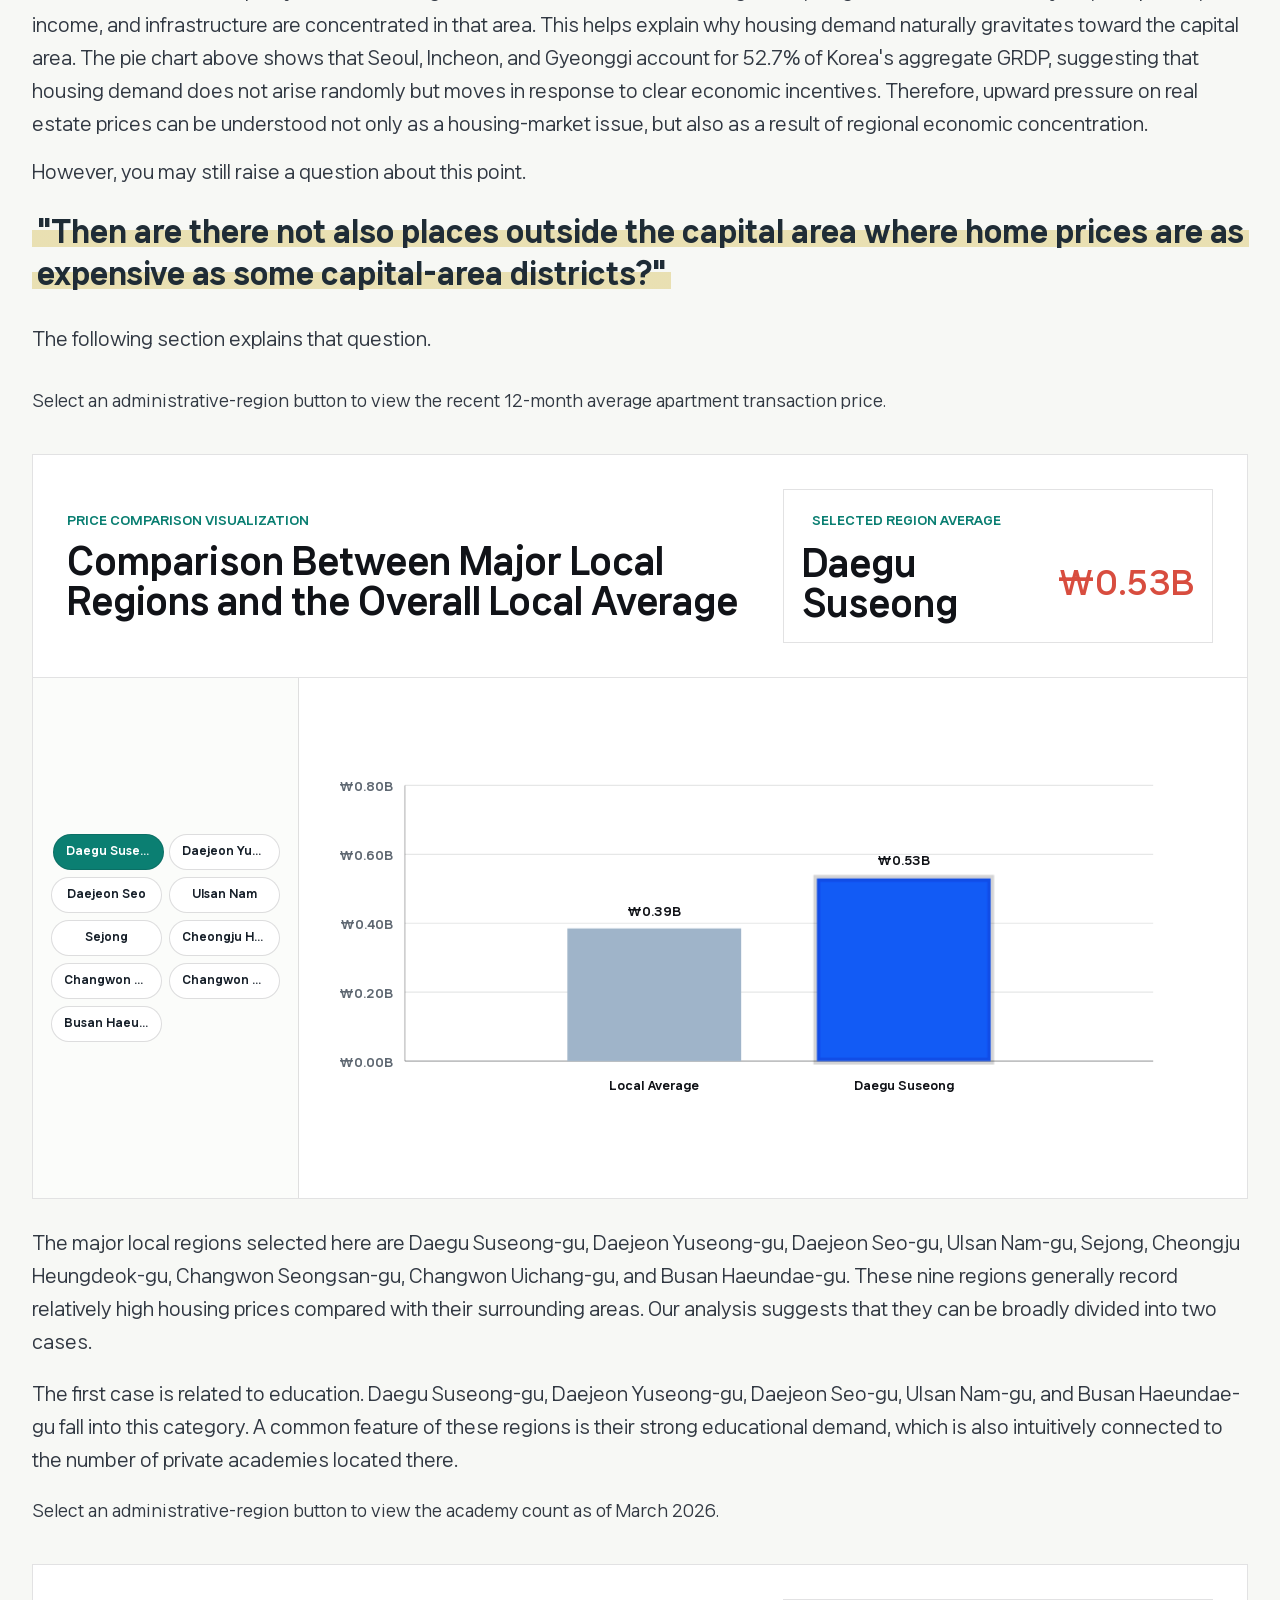
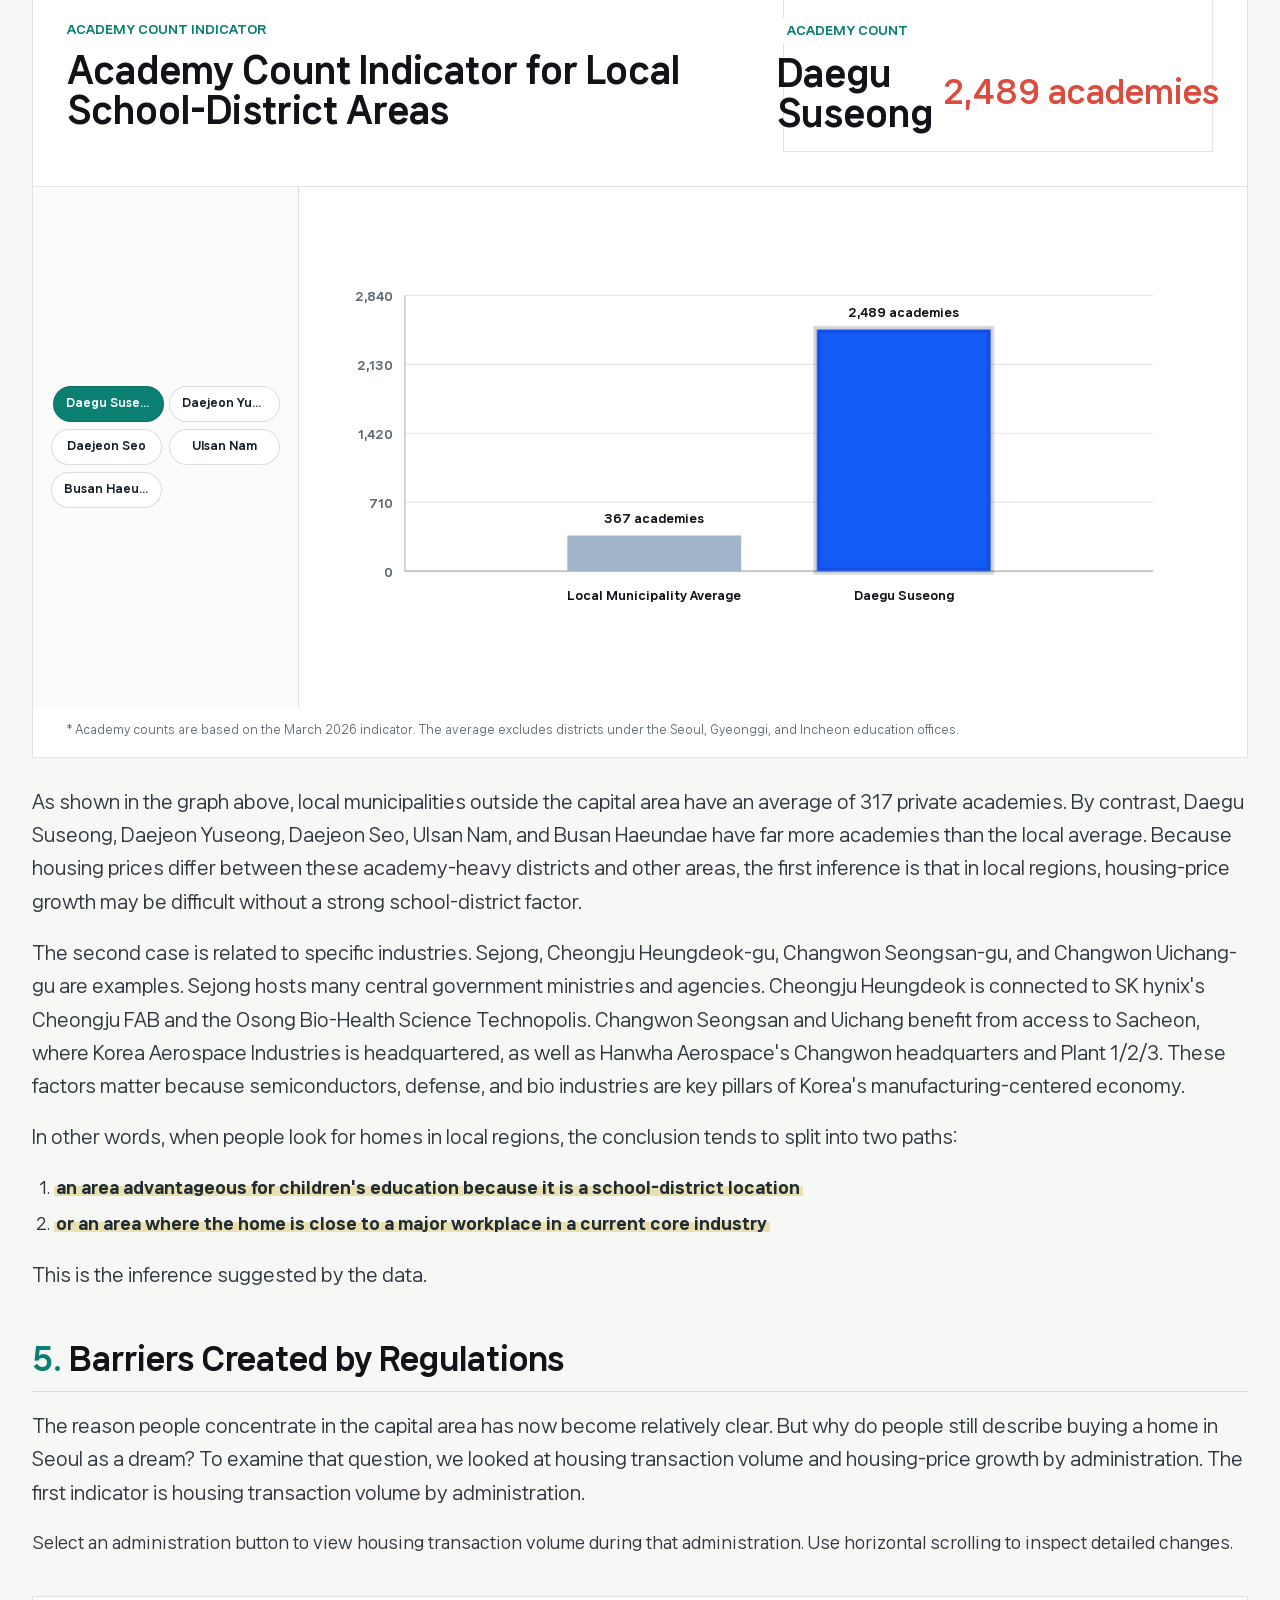
==== commit 15521d3a: "Sync notes copy and fix comparison detail layout" ====
--- a/en.html
+++ b/en.html
@@ -280,13 +280,6 @@
           </div>
           <p class="map-source-note">* Based on the recent 12-month apartment transaction price trend for Seoul overall and each administrative district from KB Real Estate data, 2025.04-2026.03.</p>
         </div>
-        <div class="content">
-          <p>
-            Looking closely at the graph, some regions show noticeably larger price increases. This will be analyzed later using the distribution of corporate locations.
-          </p>
-          <p>(To be added)</p>
-        </div>
-
         <h3 id="analysis-gap" class="analysis-subtitle"><span>4.</span> Price Gap Between Seoul, the Capital Area, and Other Regions</h3>
         <p>
           However, one could argue that if Seoul prices are high, prices in the broader capital area are also high. We therefore examine that data as well.
@@ -347,7 +340,7 @@
           </p>
           <p>
             Current progress is as follows:<br>
-            Trend analysis of real-estate transaction activity under current government regulations, housing price growth relative to household debt, and the possibility of expanding supply in the capital area are currently in progress. Additional supporting material on regional price trends will be added after collecting corporate-headquarters distribution data and further information on local school-district areas.
+            : Analysis is currently in progress on real-estate transaction activity under current government regulations, housing price growth relative to household debt, and the possibility of expanding housing supply in the capital area. Future in-depth analysis will expand the proposed policy directions.
           </p>
           <h3>Image Sources</h3>
           <p>Helio City daytime view (Garak-dong, Songpa-gu, Seoul) - Maeil Business Newspaper | <a href="https://www.mk.co.kr/news/realestate/10606037" target="_blank" rel="noopener">https://www.mk.co.kr/news/realestate/10606037</a></p>
@@ -357,6 +350,8 @@
           <p>KB Real Estate Data Hub, provided by KB Kookmin Bank | <a href="https://data.kbland.kr/" target="_blank" rel="noopener">https://data.kbland.kr/</a></p>
           <p>Real Estate Statistics Information System, provided by Korea Real Estate Board | <a href="https://www.reb.or.kr/r-one/portal/main/indexPage.do" target="_blank" rel="noopener">https://www.reb.or.kr/r-one/portal/main/indexPage.do</a></p>
           <p>Public Data Portal, provided by the Ministry of the Interior and Safety | <a href="https://www.data.go.kr/index.do" target="_blank" rel="noopener">https://www.data.go.kr/index.do</a></p>
+          <p>Ministry of Land, Infrastructure and Transport press releases, provided by MOLIT | <a href="https://www.molit.go.kr/USR/NEWS/m_71/lst.jsp" target="_blank" rel="noopener">https://www.molit.go.kr/USR/NEWS/m_71/lst.jsp</a></p>
+          <p>Gross Regional Domestic Product (GRDP) indicator data, e-Nara Indicators, provided by the National Data Office | <a href="https://www.index.go.kr/unity/potal/main/EachDtlPageDetail.do?idx_cd=1008" target="_blank" rel="noopener">https://www.index.go.kr/unity/potal/main/EachDtlPageDetail.do?idx_cd=1008</a></p>
           <h3>Reference Interviews</h3>
           <p>Mr. Dia Sung, Senior Manager, Sage Marketing Team, Mirae Asset Securities</p>
           <p>Ms. Sukhee Jeong, Senior Real Estate Consultant, Sage Consulting Team, Mirae Asset Securities</p>
--- a/static/css/index.css
+++ b/static/css/index.css
@@ -768,6 +768,204 @@
   font-size: 11px;
 }
 
+.heatmap-chart[data-seoul-growth-clone] .map-widget {
+  border-top: 1px solid var(--line);
+}
+
+.heatmap-chart[data-seoul-growth-clone] .map-panel {
+  grid-template-columns: 1fr;
+  gap: 20px;
+  min-height: 0;
+  padding: clamp(26px, 4vw, 44px);
+}
+
+.heatmap-chart[data-seoul-growth-clone] .seoul-map {
+  width: min(100%, 560px);
+  height: clamp(390px, 48vw, 540px);
+}
+
+.heatmap-chart[data-seoul-growth-clone] .seoul-map img,
+.heatmap-chart[data-seoul-growth-clone] .seoul-map .interactive-map-svg {
+  filter: drop-shadow(0 16px 24px rgba(17, 19, 24, 0.12));
+}
+
+.heatmap-chart[data-seoul-growth-clone] .seoul-plan-controls {
+  display: grid;
+  grid-template-columns: minmax(220px, 0.42fr) minmax(320px, 1fr);
+  align-content: start;
+  align-items: center;
+  gap: 12px;
+  width: min(100%, 780px);
+  margin: 0 auto;
+}
+
+.seoul-plan-switch {
+  display: inline-flex;
+  align-items: center;
+  justify-content: center;
+  gap: 10px;
+  min-height: 42px;
+  padding: 9px 12px;
+  border: 1px solid rgba(17, 19, 24, 0.14);
+  border-radius: 8px;
+  background: rgba(255, 255, 255, 0.9);
+  color: #26323e;
+  font-size: 12px;
+  font-weight: 900;
+  cursor: pointer;
+}
+
+.seoul-plan-switch input {
+  position: absolute;
+  opacity: 0;
+  pointer-events: none;
+}
+
+.seoul-plan-switch-track {
+  position: relative;
+  width: 42px;
+  height: 22px;
+  flex: 0 0 auto;
+  border-radius: 999px;
+  background: #b9c0c8;
+  box-shadow: inset 0 0 0 1px rgba(17, 19, 24, 0.12);
+  transition: background 180ms ease;
+}
+
+.seoul-plan-switch-track::after {
+  content: "";
+  position: absolute;
+  top: 3px;
+  left: 3px;
+  width: 16px;
+  height: 16px;
+  border-radius: 50%;
+  background: #ffffff;
+  box-shadow: 0 2px 8px rgba(17, 19, 24, 0.2);
+  transition: transform 180ms ease;
+}
+
+.seoul-plan-switch input:checked + .seoul-plan-switch-track {
+  background: #6f9b78;
+}
+
+.seoul-plan-switch input:checked + .seoul-plan-switch-track::after {
+  transform: translateX(20px);
+}
+
+.seoul-plan-toggle-group {
+  display: grid;
+  grid-template-columns: repeat(3, minmax(0, 1fr));
+  gap: 8px;
+}
+
+.seoul-plan-toggle {
+  display: inline-flex;
+  align-items: center;
+  justify-content: center;
+  gap: 7px;
+  min-width: 0;
+  min-height: 42px;
+  padding: 9px 10px;
+  border: 1px solid rgba(17, 19, 24, 0.14);
+  border-radius: 8px;
+  background: rgba(255, 255, 255, 0.86);
+  color: #26323e;
+  font-size: 12px;
+  font-weight: 900;
+  cursor: pointer;
+  transition: transform 180ms ease, border-color 180ms ease, background 180ms ease, box-shadow 180ms ease;
+}
+
+.seoul-plan-toggle:hover,
+.seoul-plan-toggle:focus-visible,
+.seoul-plan-toggle.is-active {
+  border-color: rgba(17, 19, 24, 0.26);
+  background: #ffffff;
+  box-shadow: 0 10px 22px rgba(17, 19, 24, 0.1);
+  transform: translateY(-1px);
+}
+
+.seoul-plan-toggle-dot {
+  width: 11px;
+  height: 11px;
+  flex: 0 0 auto;
+  border-radius: 50%;
+  background: var(--dot-color);
+  box-shadow: inset 0 0 0 1px rgba(17, 19, 24, 0.18);
+}
+
+.seoul-plan-dot-layer {
+  position: absolute;
+  inset: 0;
+  z-index: 3;
+  pointer-events: none;
+}
+
+.seoul-plan-dot {
+  position: absolute;
+  display: grid;
+  place-items: center;
+  width: 26px;
+  height: 26px;
+  border: 2px solid rgba(255, 255, 255, 0.92);
+  border-radius: 50%;
+  background: var(--dot-color);
+  color: #ffffff;
+  box-shadow: 0 7px 16px rgba(17, 19, 24, 0.22);
+  pointer-events: auto;
+  transform: translate(-50%, -50%);
+}
+
+.seoul-plan-dot span {
+  position: absolute;
+  left: 50%;
+  bottom: calc(100% + 5px);
+  max-width: 86px;
+  padding: 3px 5px;
+  border-radius: 5px;
+  background: rgba(255, 255, 255, 0.94);
+  color: #17202a;
+  font-size: 10px;
+  font-weight: 900;
+  line-height: 1.15;
+  opacity: 0;
+  pointer-events: none;
+  text-align: center;
+  box-shadow: 0 4px 10px rgba(17, 19, 24, 0.14);
+  transform: translate(-50%, 4px);
+  transition: opacity 160ms ease, transform 160ms ease;
+}
+
+.seoul-plan-dot:hover span,
+.seoul-plan-dot:focus-visible span {
+  opacity: 1;
+  transform: translate(-50%, 0);
+}
+
+.seoul-plan-dot-core {
+  width: 32px;
+  height: 32px;
+}
+
+.seoul-plan-dot-metropolitan {
+  width: 26px;
+  height: 26px;
+}
+
+.seoul-plan-dot-local {
+  width: 20px;
+  height: 20px;
+}
+
+.seoul-plan-dot-local span {
+  font-size: 9px;
+}
+
+.heatmap-chart[data-seoul-growth-clone] .map-price-legend {
+  display: none;
+}
+
 .map-region-list .map-region:hover,
 .map-region-list .map-region:focus-visible,
 .map-region-list .map-region.is-active {
@@ -893,9 +1091,36 @@
 }
 
 .interactive-chart > .chart-intro-text,
-.content-section .interactive-chart > .chart-intro-text {
+.content-section .interactive-chart > .chart-intro-text,
+.transaction-chart-block > .chart-intro-text {
   margin: 0;
   padding: clamp(18px, 3vw, 26px) clamp(22px, 4vw, 34px) 0;
+}
+
+.grdp-donut-analysis,
+.content-section .grdp-donut-analysis {
+  margin: 30px 0;
+  color: #323943;
+  font-size: 16px;
+  line-height: 1.75;
+}
+
+.grdp-donut-analysis p {
+  margin: 0 0 14px;
+}
+
+.grdp-donut-analysis p:last-child {
+  margin-bottom: 0;
+}
+
+.grdp-donut-analysis blockquote {
+  margin: 8px 0 14px;
+  padding: 12px 16px;
+  border-left: 3px solid var(--green);
+  background: #f7f4ee;
+  color: var(--ink);
+  font-weight: 800;
+  word-break: keep-all;
 }
 
 .feature-band {
@@ -1198,13 +1423,13 @@
 
 .comparison-bar rect {
   fill: var(--bar-color, var(--green));
-}
-
-.comparison-bar.is-active rect {
   transform: scaleY(0);
   transform-box: fill-box;
   transform-origin: bottom;
   animation: comparison-bar-rise 1000ms cubic-bezier(0.22, 1, 0.36, 1) forwards;
+}
+
+.comparison-bar.is-active rect {
   filter: saturate(1.2) brightness(0.96);
   stroke: rgba(17, 19, 24, 0.18);
   stroke-width: 6;
@@ -1218,49 +1443,277 @@
   text-anchor: middle;
 }
 
+.transaction-volume-chart .chart-detail p {
+  position: static;
+  grid-column: 1 / -1;
+  width: auto;
+  height: auto;
+  margin: 0;
+  overflow: visible;
+  clip: auto;
+  white-space: normal;
+  color: #5f6872;
+  font-size: 13px;
+  font-weight: 800;
+  line-height: 1.5;
+}
+
+.transaction-legend {
+  display: flex;
+  flex-wrap: wrap;
+  gap: 10px 18px;
+  padding: 0 clamp(18px, 3vw, 34px) 18px;
+  color: #26313c;
+  font-size: 13px;
+  font-weight: 900;
+}
+
+.transaction-legend span {
+  display: inline-flex;
+  align-items: center;
+  gap: 8px;
+}
+
+.transaction-legend i {
+  width: 12px;
+  height: 12px;
+  border-radius: 999px;
+  background: var(--legend-color, var(--blue));
+}
+
+.transaction-chart-block {
+  min-width: 0;
+  border-top: 1px solid var(--line);
+}
+
+.transaction-chart-block h4 {
+  margin: 0;
+  padding: 18px clamp(18px, 3vw, 34px) 0;
+  color: #26313c;
+  font-size: 15px;
+  font-weight: 900;
+}
+
+.transaction-line-chart svg {
+  min-width: 1500px;
+}
+
+.transaction-line-path {
+  stroke-width: 4;
+}
+
+.transaction-line-point {
+  opacity: 0.82;
+}
+
+.transaction-line-point circle {
+  stroke-width: 2;
+}
+
+.transaction-x-label {
+  fill: #5f6872;
+  font-size: 11px;
+  font-weight: 800;
+  text-anchor: middle;
+}
+
+.transaction-period-selector {
+  border-top: 0;
+  border-bottom: 1px solid var(--line);
+}
+
+.transaction-policy-marker line {
+  stroke: var(--policy-color, rgba(182, 95, 91, 0.62));
+  stroke-width: 2;
+  stroke-dasharray: 7 7;
+  pointer-events: stroke;
+}
+
+.transaction-policy-marker text {
+  fill: var(--policy-color, #9b4f4c);
+  font-size: 10px;
+  font-weight: 900;
+  pointer-events: none;
+}
+
 .grdp-donut-body {
   display: grid;
-  grid-template-columns: minmax(260px, 0.8fr) minmax(260px, 1fr);
+  grid-template-columns: minmax(220px, 0.62fr) minmax(320px, 1fr);
   align-items: center;
-  gap: clamp(24px, 5vw, 56px);
-  min-height: 420px;
+  gap: clamp(22px, 4vw, 56px);
+  min-height: 390px;
   padding: clamp(28px, 5vw, 52px);
+}
+
+.grdp-donut-control-panel {
+  display: grid;
+  align-self: center;
+}
+
+.grdp-donut-controls {
+  display: grid;
+  gap: 0;
+  border: 1px solid var(--line);
+  background: #ffffff;
+}
+
+.grdp-donut-toggle {
+  display: grid;
+  grid-template-columns: 14px minmax(0, 1fr) max-content;
+  align-items: center;
+  gap: 8px;
+  min-height: 46px;
+  padding: 7px 12px;
+  border: 0;
+  border-bottom: 1px solid var(--line);
+  background: transparent;
+  color: #26313c;
+  font: inherit;
+  font-size: 13px;
+  font-weight: 600;
+  text-align: left;
+  cursor: pointer;
+}
+
+.grdp-donut-toggle:last-child {
+  border-bottom: 0;
+}
+
+.grdp-donut-toggle strong {
+  white-space: nowrap;
+}
+
+.grdp-donut-toggle-copy {
+  display: grid;
+  gap: 2px;
+  min-width: 0;
+}
+
+.grdp-donut-toggle-name {
+  color: #26313c;
+  font-weight: 900;
+  line-height: 1.2;
+  white-space: nowrap;
+}
+
+.grdp-donut-toggle-areas {
+  color: #68727c;
+  font-size: 12px;
+  font-weight: 600;
+  line-height: 1.25;
+  word-break: keep-all;
+}
+
+.grdp-donut-toggle strong {
+  justify-self: end;
+  color: var(--ink);
+  font-weight: 900;
+}
+
+.grdp-donut-toggle:hover,
+.grdp-donut-toggle:focus-visible,
+.grdp-donut-toggle.is-active {
+  background: #f5f0e9;
+}
+
+.grdp-donut-toggle.is-active {
+  box-shadow: inset 4px 0 0 var(--green);
 }
 
 .grdp-donut-visual {
   position: relative;
   display: grid;
   place-items: center;
-  width: min(100%, 360px);
+  width: min(100%, 440px);
   aspect-ratio: 1;
   margin: 0 auto;
   border-radius: 50%;
-  background: conic-gradient(var(--donut-gradient));
   box-shadow: inset 0 0 0 1px rgba(17, 19, 24, 0.08);
 }
 
+.grdp-donut-svg {
+  position: absolute;
+  inset: 0;
+  width: 100%;
+  height: 100%;
+  overflow: visible;
+}
+
+.grdp-donut-svg path {
+  cursor: pointer;
+  transition: opacity 180ms ease, filter 180ms ease, transform 180ms ease;
+  transform-box: fill-box;
+  transform-origin: center;
+}
+
+.grdp-donut-svg path:focus-visible {
+  outline: 2px solid #111318;
+  outline-offset: 2px;
+}
+
+.grdp-donut-svg path.is-active {
+  opacity: 1;
+  filter: saturate(1.16) drop-shadow(0 10px 14px rgba(17, 19, 24, 0.16));
+}
+
+.grdp-donut-svg path.is-muted {
+  opacity: 0.46;
+  filter: grayscale(0.12) blur(0.2px);
+}
+
 .grdp-donut-hole {
   display: grid;
   place-items: center;
-  width: 56%;
+  align-content: center;
+  gap: 2px;
+  width: 58%;
   aspect-ratio: 1;
-  padding: 18px;
+  padding: 14px;
   border-radius: 50%;
   background: #ffffff;
   text-align: center;
   box-shadow: 0 0 0 1px rgba(17, 19, 24, 0.08);
+  z-index: 1;
 }
 
 .grdp-donut-hole span {
   color: var(--green);
   font-size: 11px;
   font-weight: 800;
+  line-height: 1;
+  white-space: nowrap;
 }
 
 .grdp-donut-hole strong {
   color: var(--ink);
-  font-size: clamp(22px, 2.6vw, 34px);
-  line-height: 1.1;
+  font-size: clamp(18px, 2.2vw, 30px);
+  line-height: 1;
+  white-space: nowrap;
+}
+
+.grdp-donut-share-badge {
+  position: absolute;
+  left: var(--badge-x, 50%);
+  top: var(--badge-y, 50%);
+  z-index: 2;
+  display: none;
+  min-width: 54px;
+  padding: 7px 10px;
+  border: 2px solid #ffffff;
+  border-radius: 999px;
+  background: var(--badge-color, var(--green));
+  color: #ffffff;
+  font-size: 13px;
+  font-weight: 900;
+  line-height: 1;
+  text-align: center;
+  white-space: nowrap;
+  box-shadow: 0 10px 20px rgba(17, 19, 24, 0.18);
+  transform: translate(-50%, -50%);
+}
+
+.grdp-donut-share-badge.is-visible {
+  display: block;
 }
 
 .grdp-donut-legend {
@@ -1293,6 +1746,10 @@
   border-radius: 50%;
 }
 
+.grdp-donut-swatch.is-total {
+  background: linear-gradient(135deg, #b65f5b 0 18%, #8b6f5a 18% 34%, #6f9b78 34% 52%, #5f83ad 52% 68%, #c77b9a 68% 84%, #c48755 84% 100%);
+}
+
 [data-comparison-chart] .chart-head {
   align-items: stretch;
 }
@@ -1312,6 +1769,20 @@
 }
 
 [data-comparison-chart] .chart-head .chart-detail {
+  position: relative;
+  display: grid;
+  grid-template-columns: minmax(150px, 1fr) auto;
+  align-items: center;
+  gap: 10px 16px;
+  flex: 0 1 430px;
+  min-width: min(100%, 430px);
+  margin-left: auto;
+  padding: 18px;
+  border: 1px solid rgba(17, 19, 24, 0.12);
+  background: #ffffff;
+}
+
+.grdp-donut-chart .chart-head .chart-detail {
   position: relative;
   display: grid;
   grid-template-columns: minmax(0, 1fr) max-content;
@@ -1325,20 +1796,6 @@
   background: #ffffff;
 }
 
-.grdp-donut-chart .chart-head .chart-detail {
-  position: relative;
-  display: grid;
-  grid-template-columns: minmax(0, 1fr) max-content;
-  align-items: center;
-  gap: 10px 16px;
-  flex: 0 1 430px;
-  min-width: min(100%, 380px);
-  margin-left: auto;
-  padding: 18px;
-  border: 1px solid rgba(17, 19, 24, 0.12);
-  background: #ffffff;
-}
-
 [data-comparison-chart] .chart-head .chart-detail span,
 [data-comparison-chart] .chart-head .chart-detail h4,
 [data-comparison-chart] .chart-head .chart-detail strong,
@@ -1364,8 +1821,8 @@
   grid-column: 1;
   min-width: 0;
   overflow: visible;
-  overflow-wrap: anywhere;
-  word-break: keep-all;
+  overflow-wrap: normal;
+  word-break: normal;
   white-space: normal;
 }
 
@@ -1451,6 +1908,48 @@
   margin: 12px 0;
 }
 
+.definition-box {
+  display: grid;
+  gap: 0;
+  margin: 20px 0 26px;
+  border: 1px solid var(--line);
+  background: #ffffff;
+}
+
+.definition-box p {
+  margin: 0;
+  padding: 14px 16px;
+  border-bottom: 1px solid var(--line);
+  color: #26313c;
+  font-size: 14px;
+  line-height: 1.65;
+}
+
+.definition-box p:last-child {
+  border-bottom: 0;
+}
+
+.definition-box strong,
+.analysis-highlight-list strong {
+  color: #1f2c36;
+  background: linear-gradient(transparent 44%, rgba(222, 205, 126, 0.56) 44%);
+  box-decoration-break: clone;
+  -webkit-box-decoration-break: clone;
+  padding: 0 0.18em;
+  font-weight: 900;
+}
+
+.analysis-highlight-list {
+  margin: 12px 0 22px;
+  padding-left: 1.35rem;
+  color: #26313c;
+  line-height: 1.75;
+}
+
+.analysis-highlight-list li + li {
+  margin-top: 8px;
+}
+
 .line-point .line-month {
   fill: #5f6872;
   font-size: 10px;
@@ -1683,6 +2182,31 @@
   line-height: 1.75;
   overflow-wrap: break-word;
   word-break: keep-all;
+}
+
+.transaction-volume-chart .chart-detail {
+  flex: 0 1 430px;
+  margin-left: auto;
+  padding: 18px;
+  border: 1px solid rgba(17, 19, 24, 0.12);
+  background: #ffffff;
+}
+
+.transaction-volume-chart .chart-detail span,
+.transaction-volume-chart .chart-detail h4,
+.transaction-volume-chart .chart-detail strong,
+.transaction-volume-chart .chart-detail p {
+  margin: 0;
+}
+
+.transaction-volume-chart .chart-detail h4 {
+  font-size: clamp(18px, 2vw, 24px);
+}
+
+.transaction-volume-chart .chart-detail strong {
+  margin: 8px 0;
+  font-size: clamp(24px, 2.5vw, 34px);
+  white-space: normal;
 }
 
 .sparkline {
@@ -1891,6 +2415,15 @@
     margin: 18px 0 0;
   }
 
+  [data-comparison-chart] .chart-head .chart-detail {
+    grid-template-columns: 1fr;
+  }
+
+  [data-comparison-chart] .chart-head .chart-detail h4,
+  [data-comparison-chart] .chart-head .chart-detail strong {
+    grid-column: 1;
+  }
+
   .chart-layout {
     grid-template-columns: 1fr;
   }
@@ -1949,6 +2482,30 @@
   .korea-map,
   .seoul-map {
     height: 390px;
+  }
+
+  .heatmap-chart[data-seoul-growth-clone] .seoul-map {
+    height: 390px;
+  }
+
+  .heatmap-chart[data-seoul-growth-clone] .seoul-plan-controls {
+    grid-template-columns: 1fr;
+    width: min(100%, 520px);
+  }
+
+  .seoul-plan-toggle-group {
+    grid-template-columns: repeat(3, minmax(0, 1fr));
+  }
+
+  .seoul-plan-toggle,
+  .seoul-plan-switch {
+    min-height: 40px;
+    font-size: 11px;
+  }
+
+  .seoul-plan-dot span {
+    max-width: 74px;
+    font-size: 9px;
   }
 
   .scroll-dots {
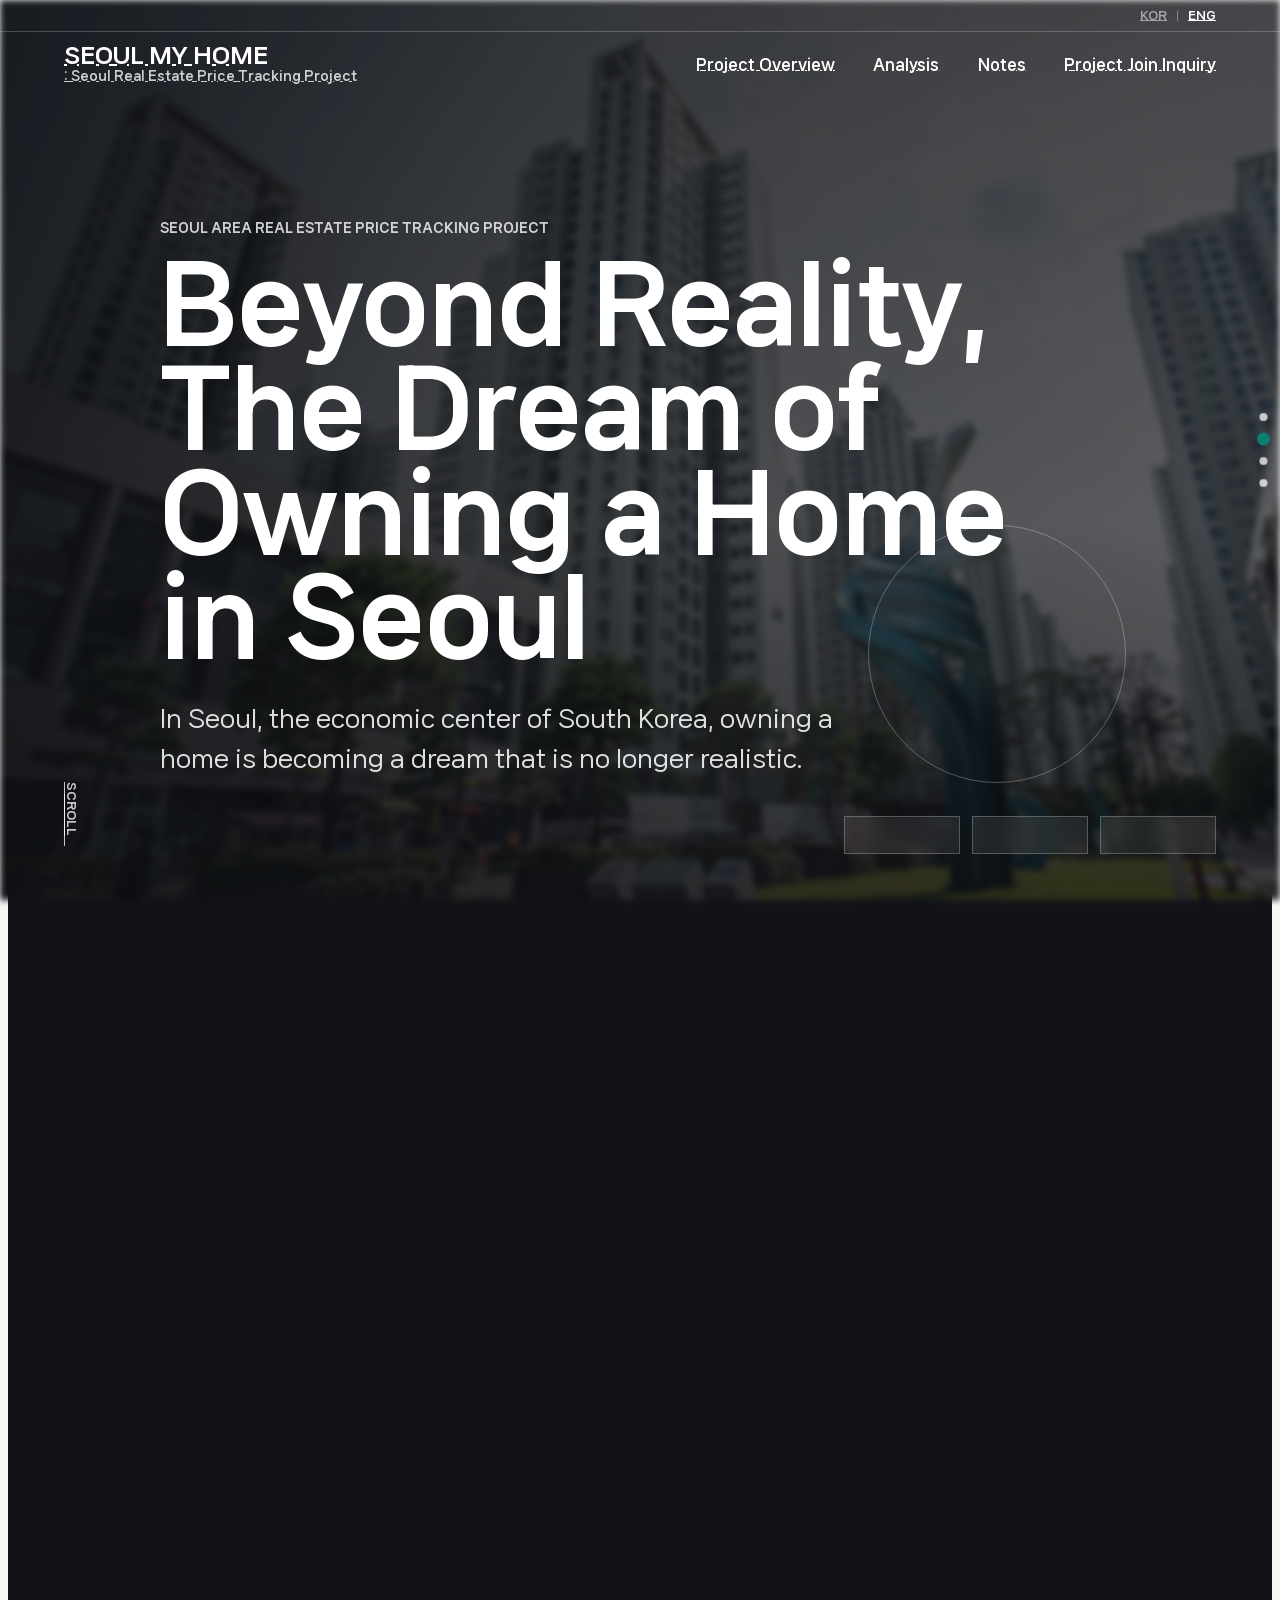
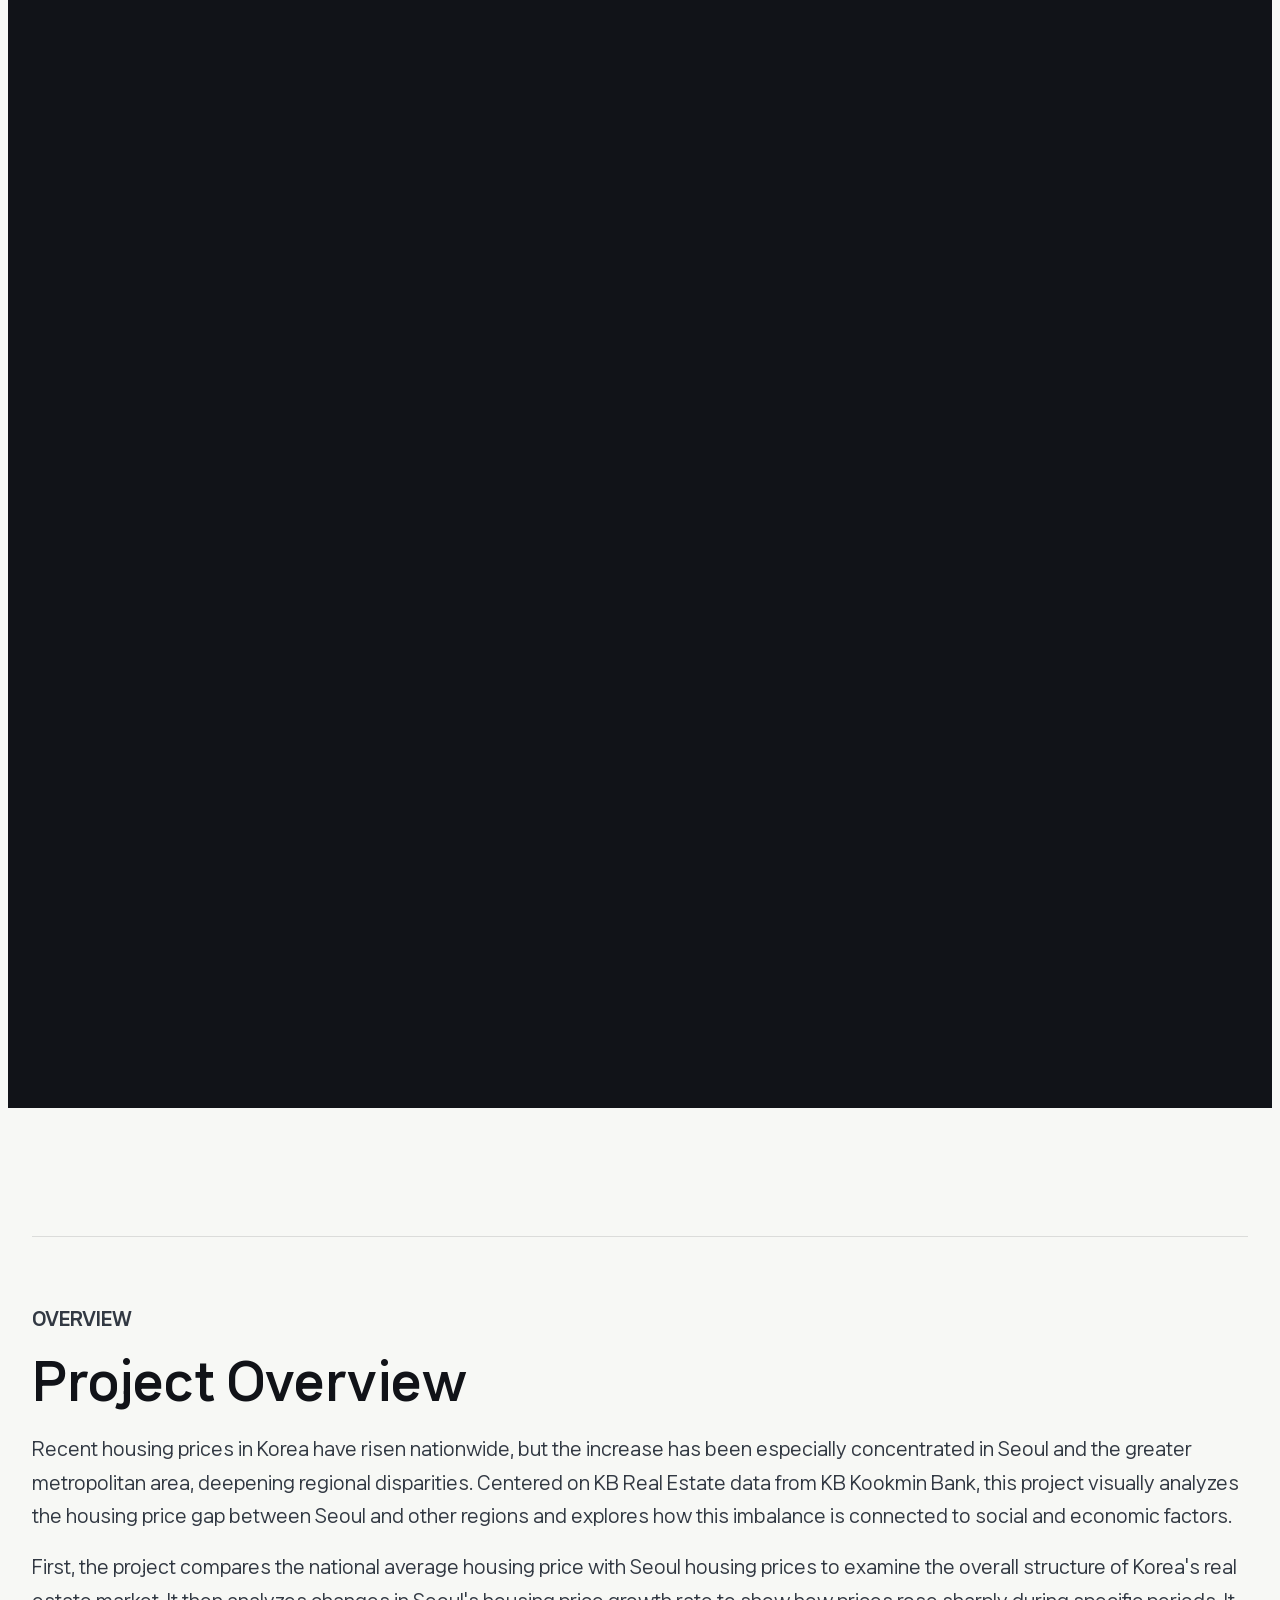
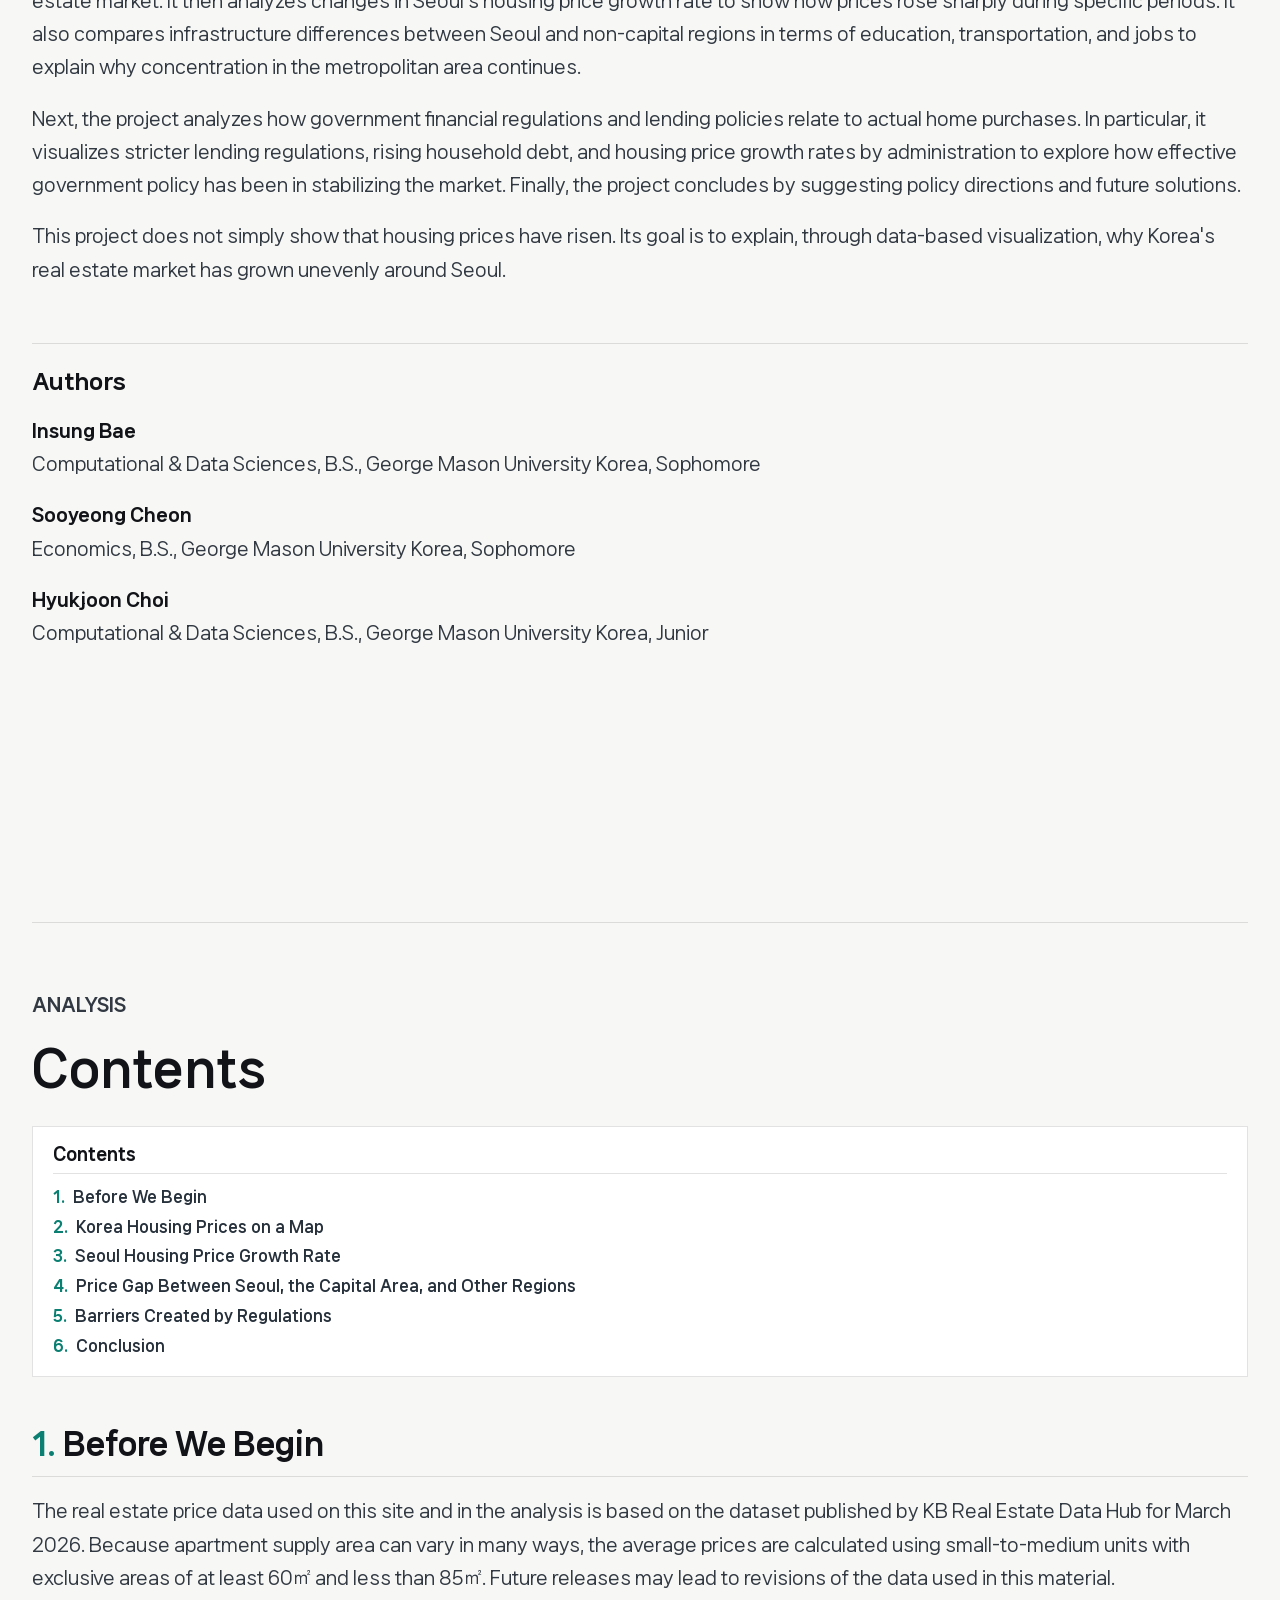
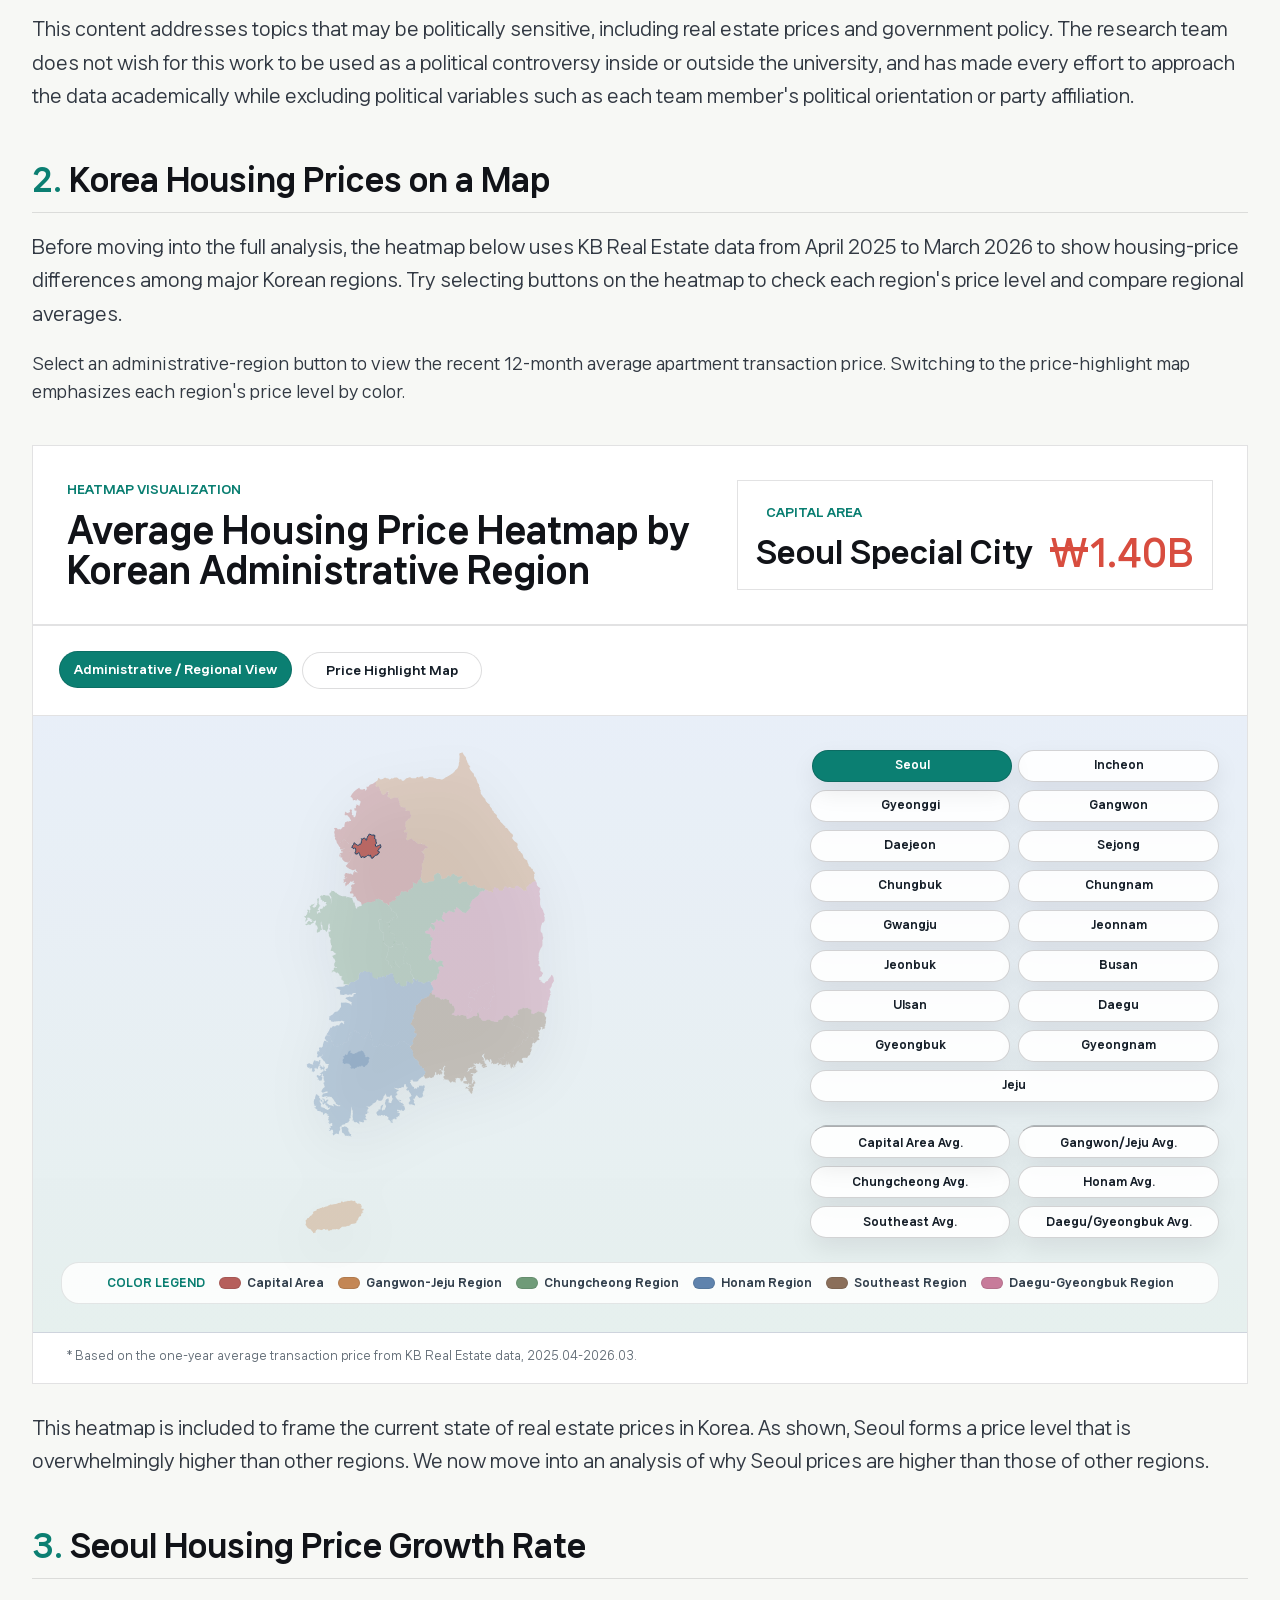
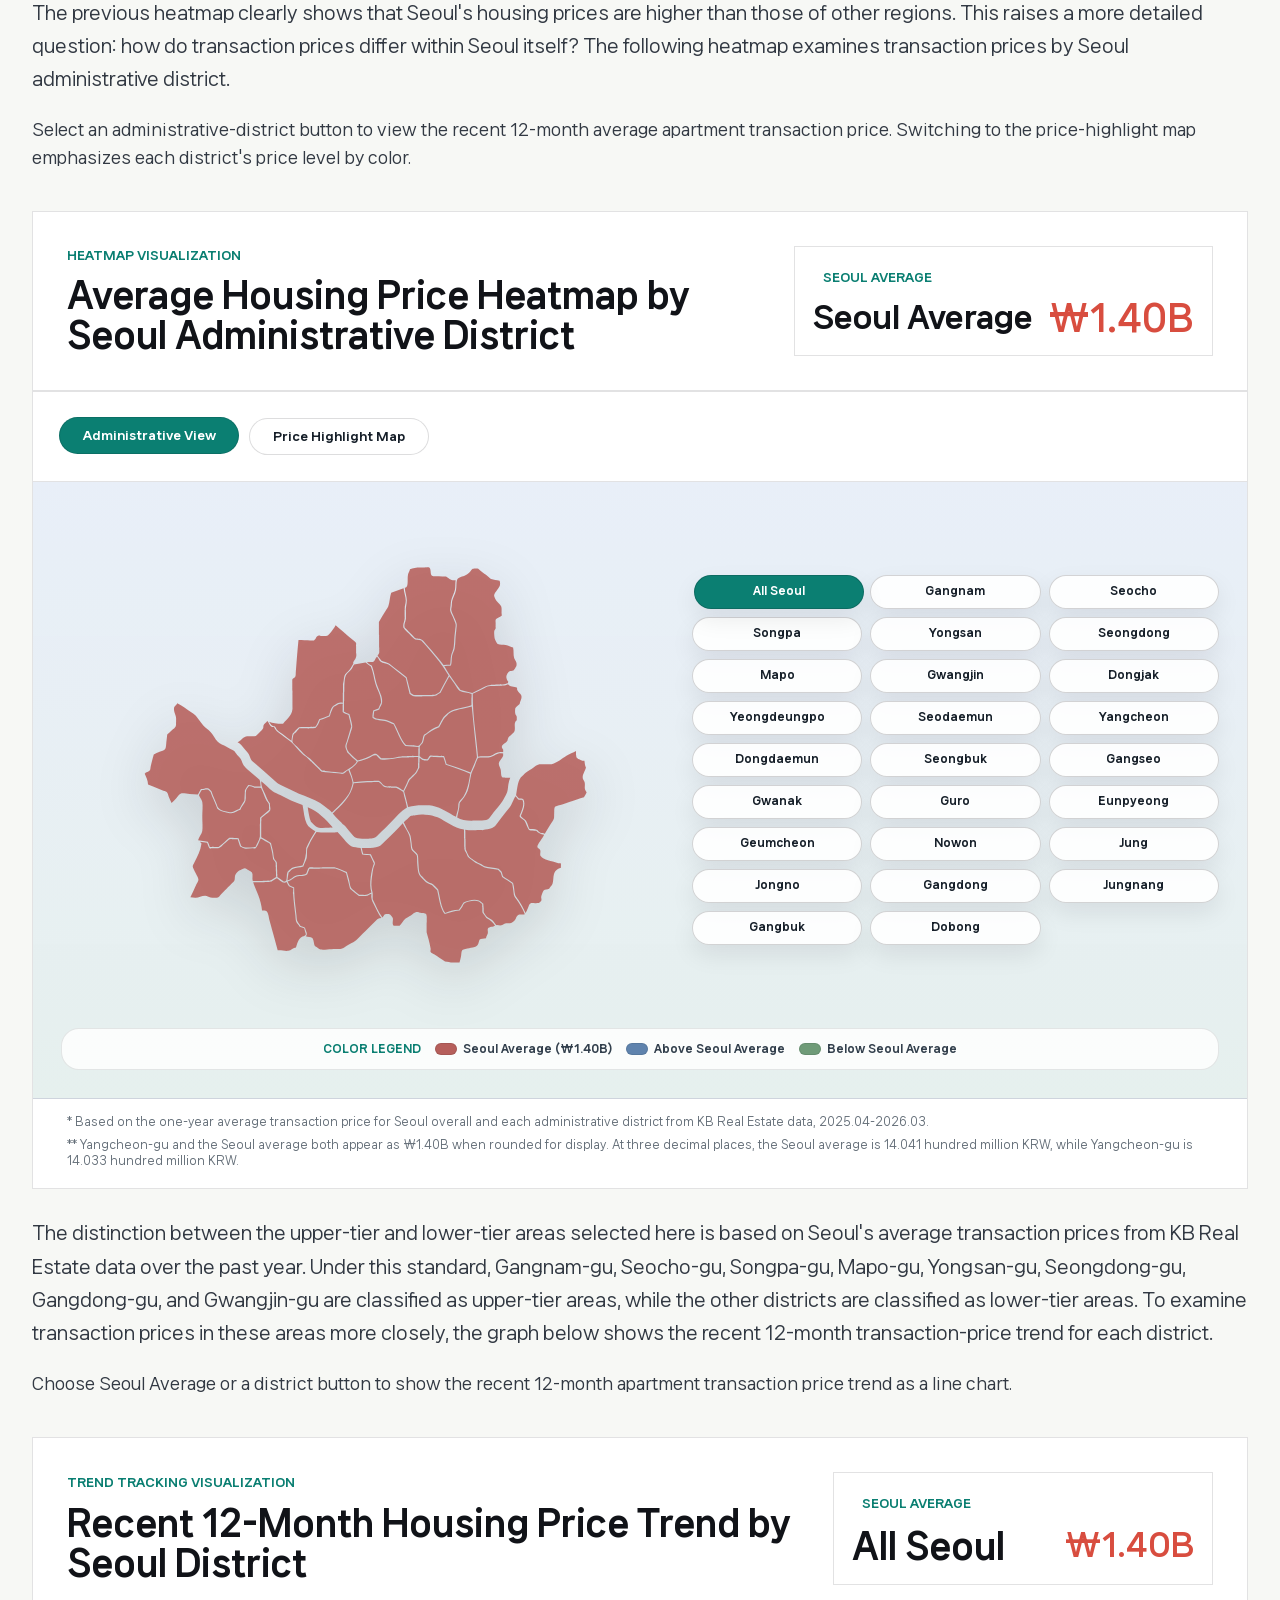
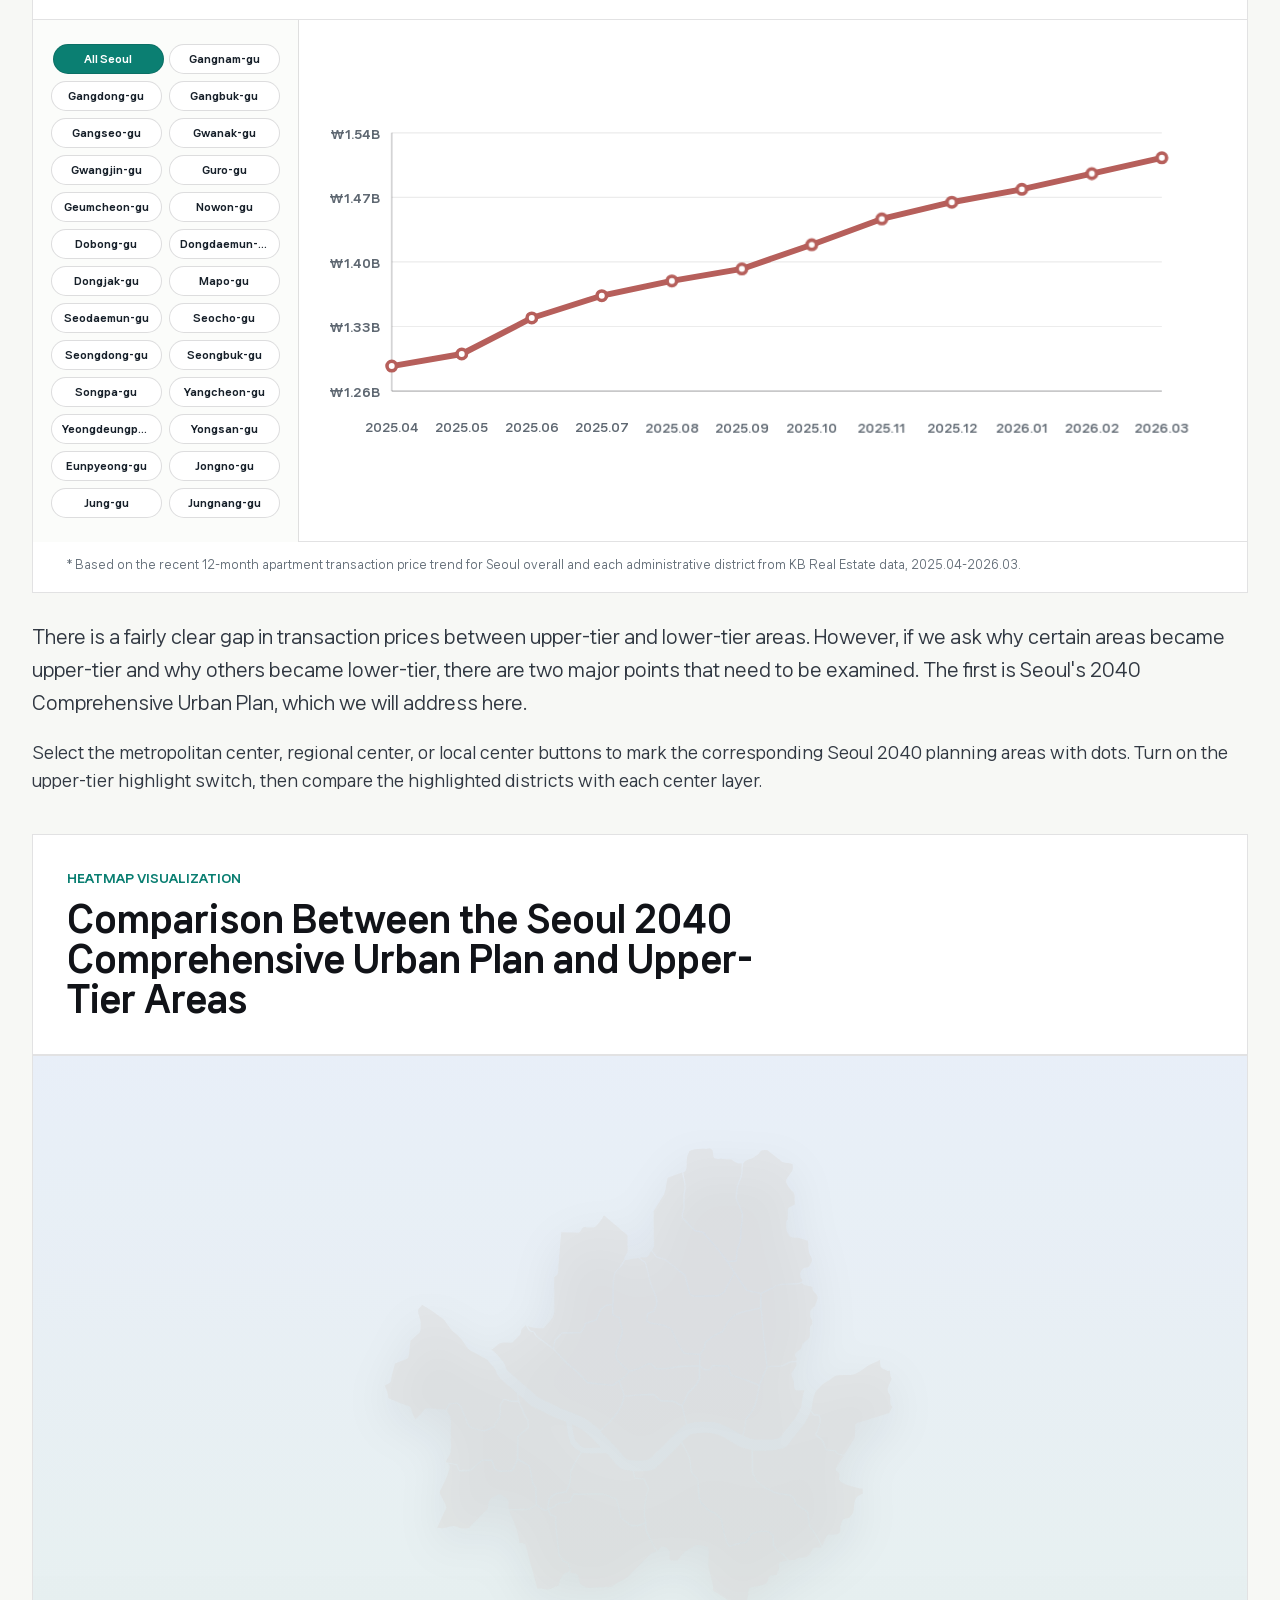
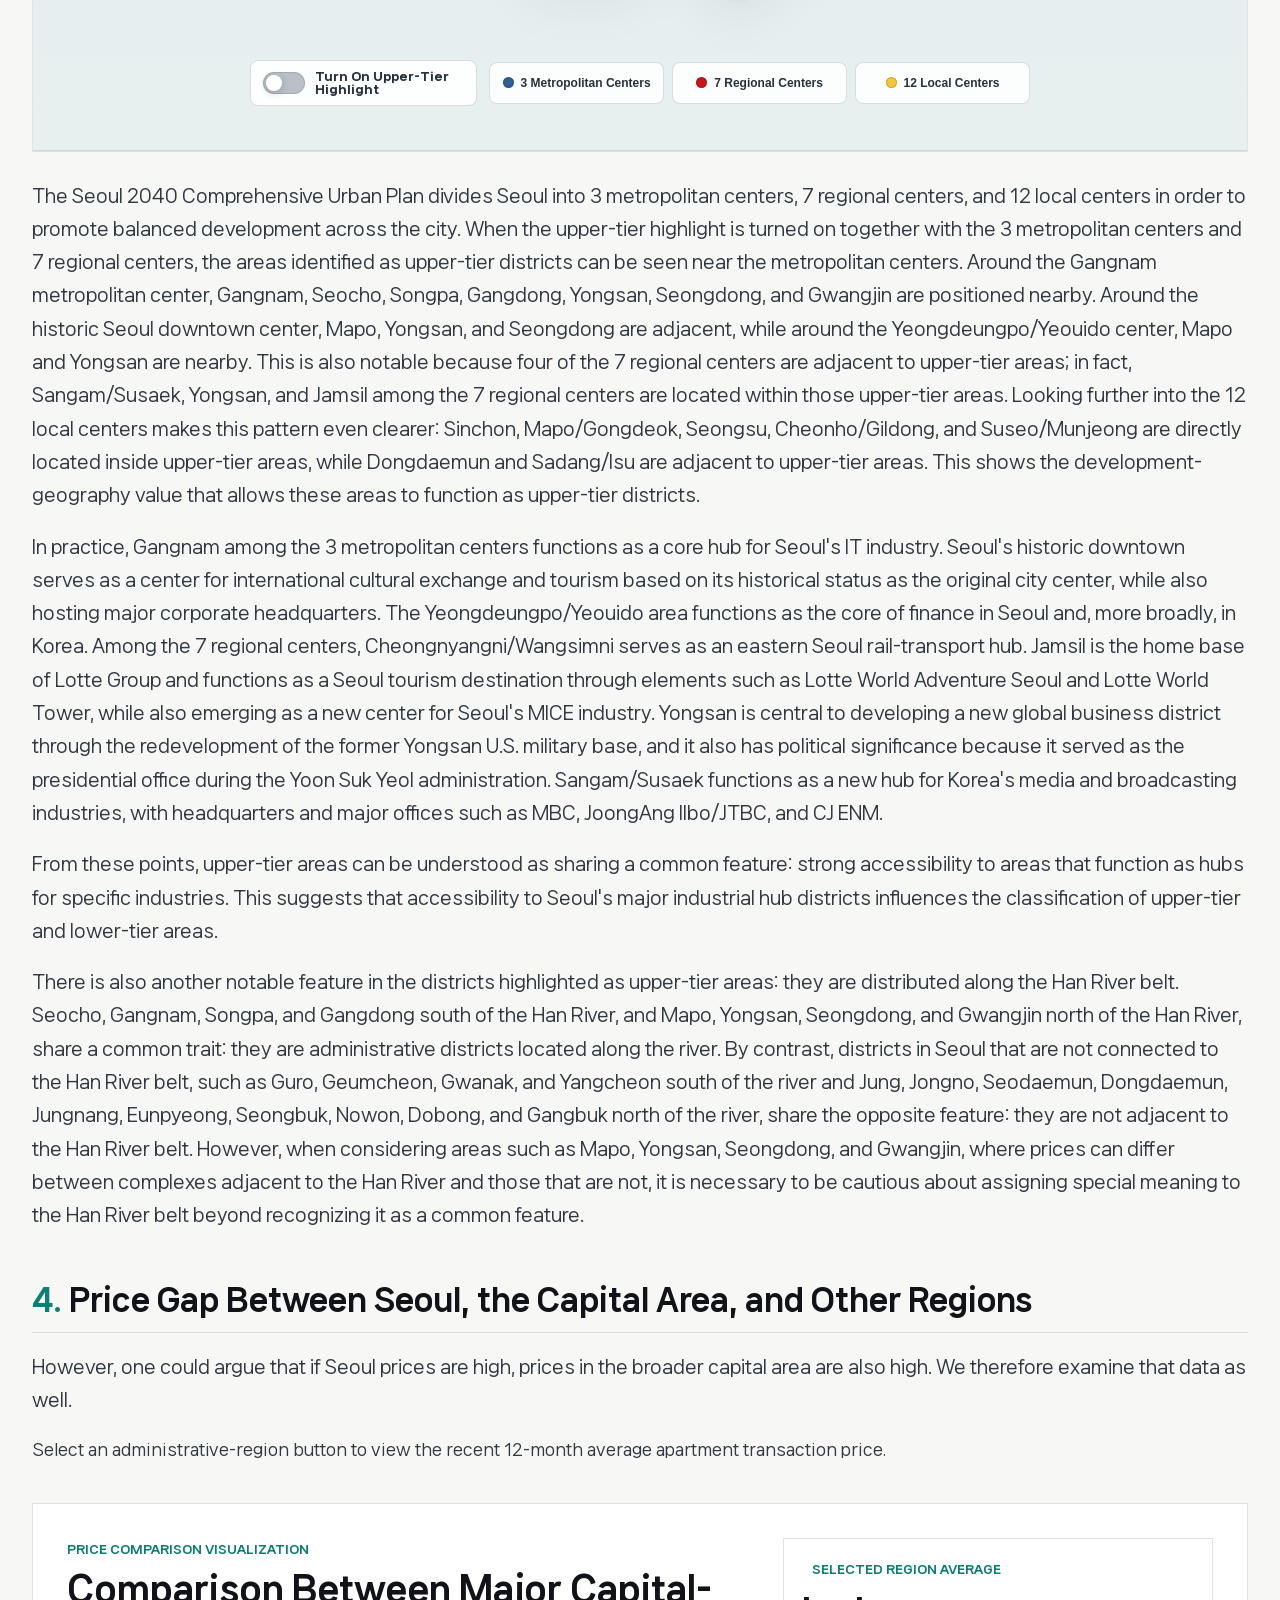
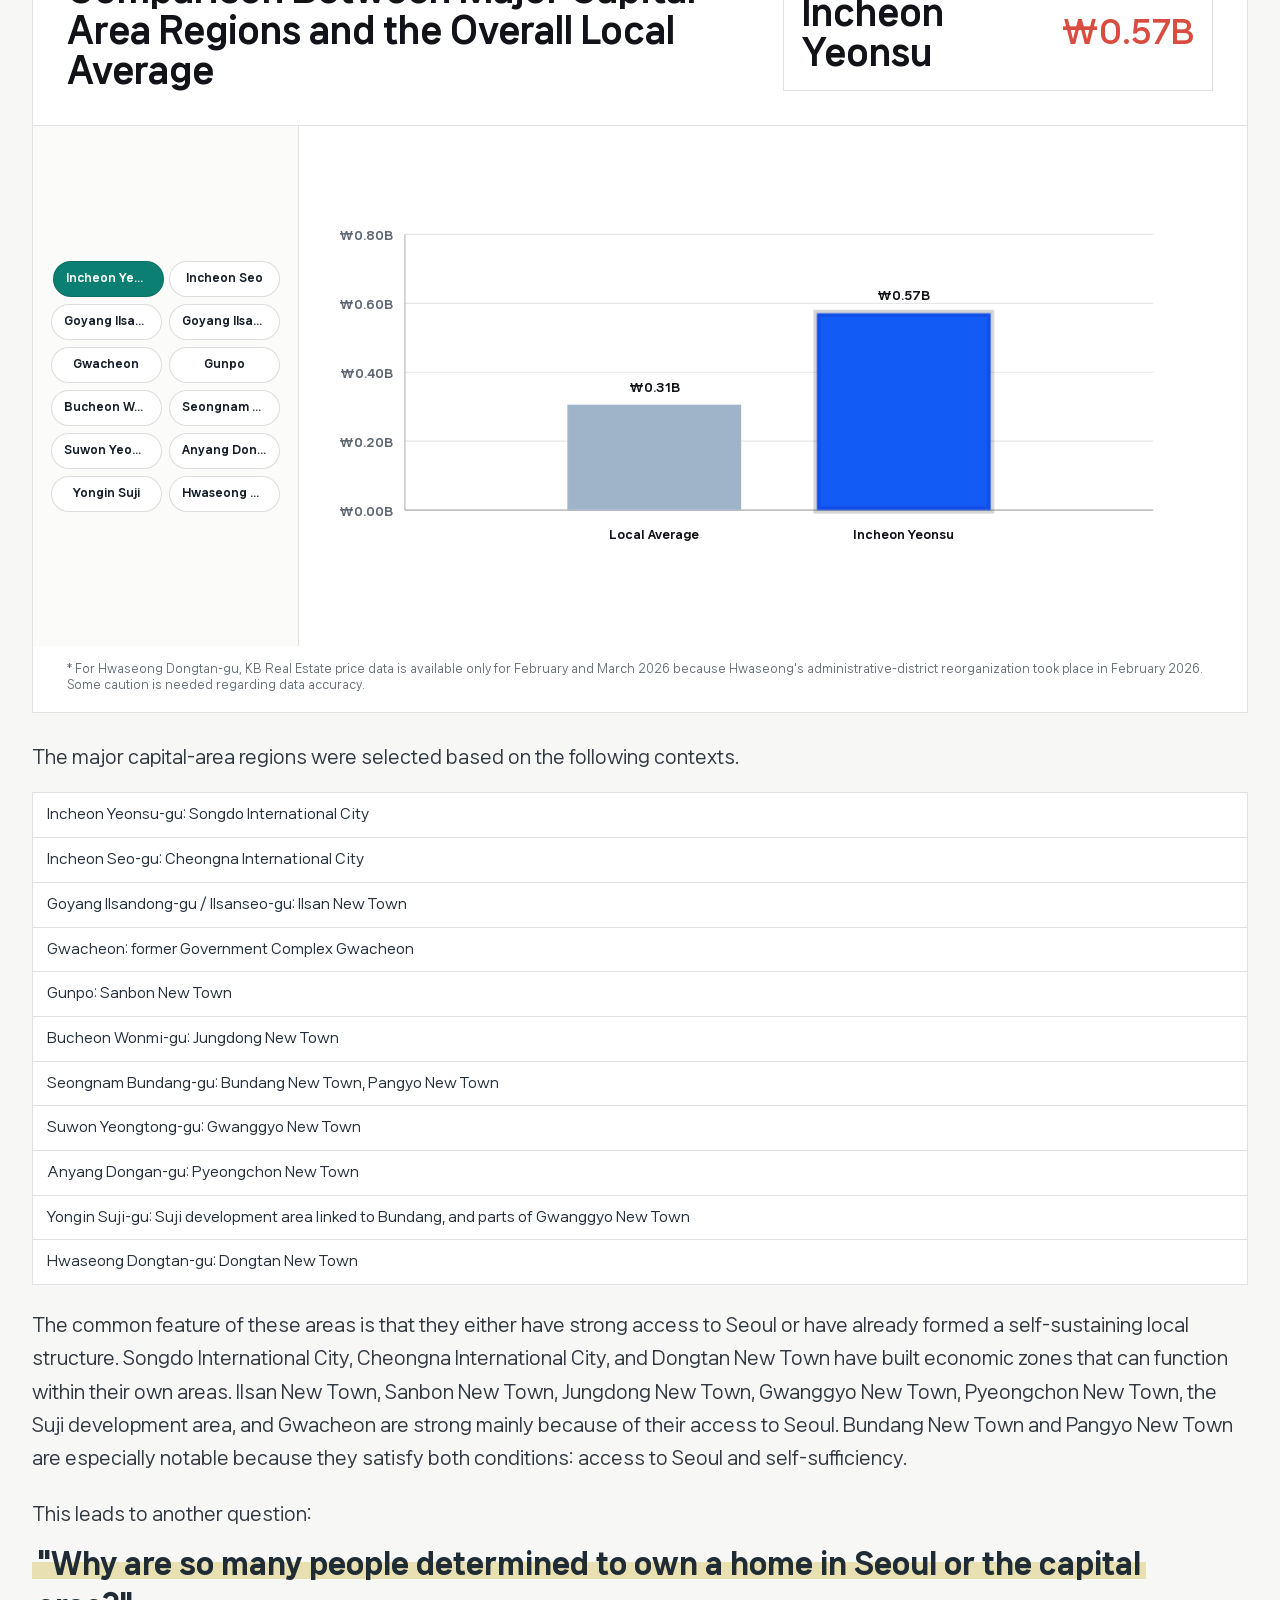
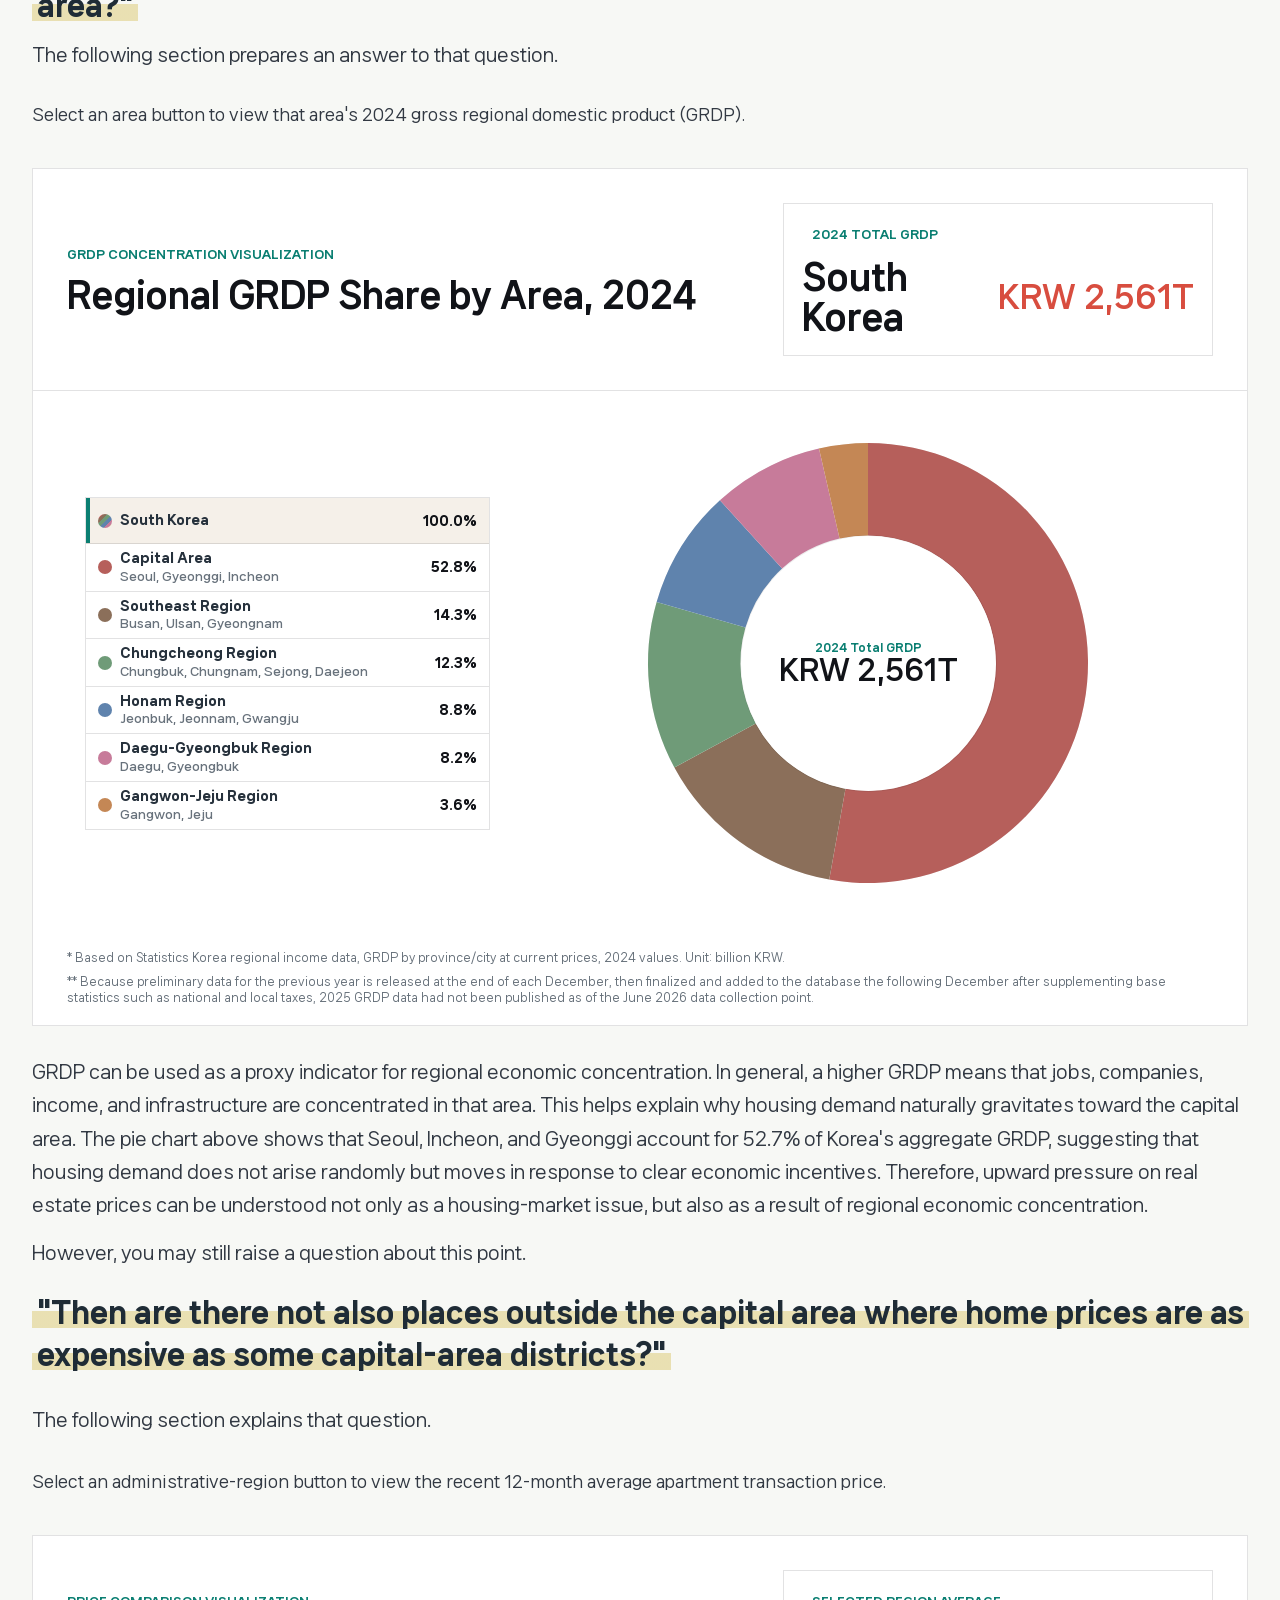
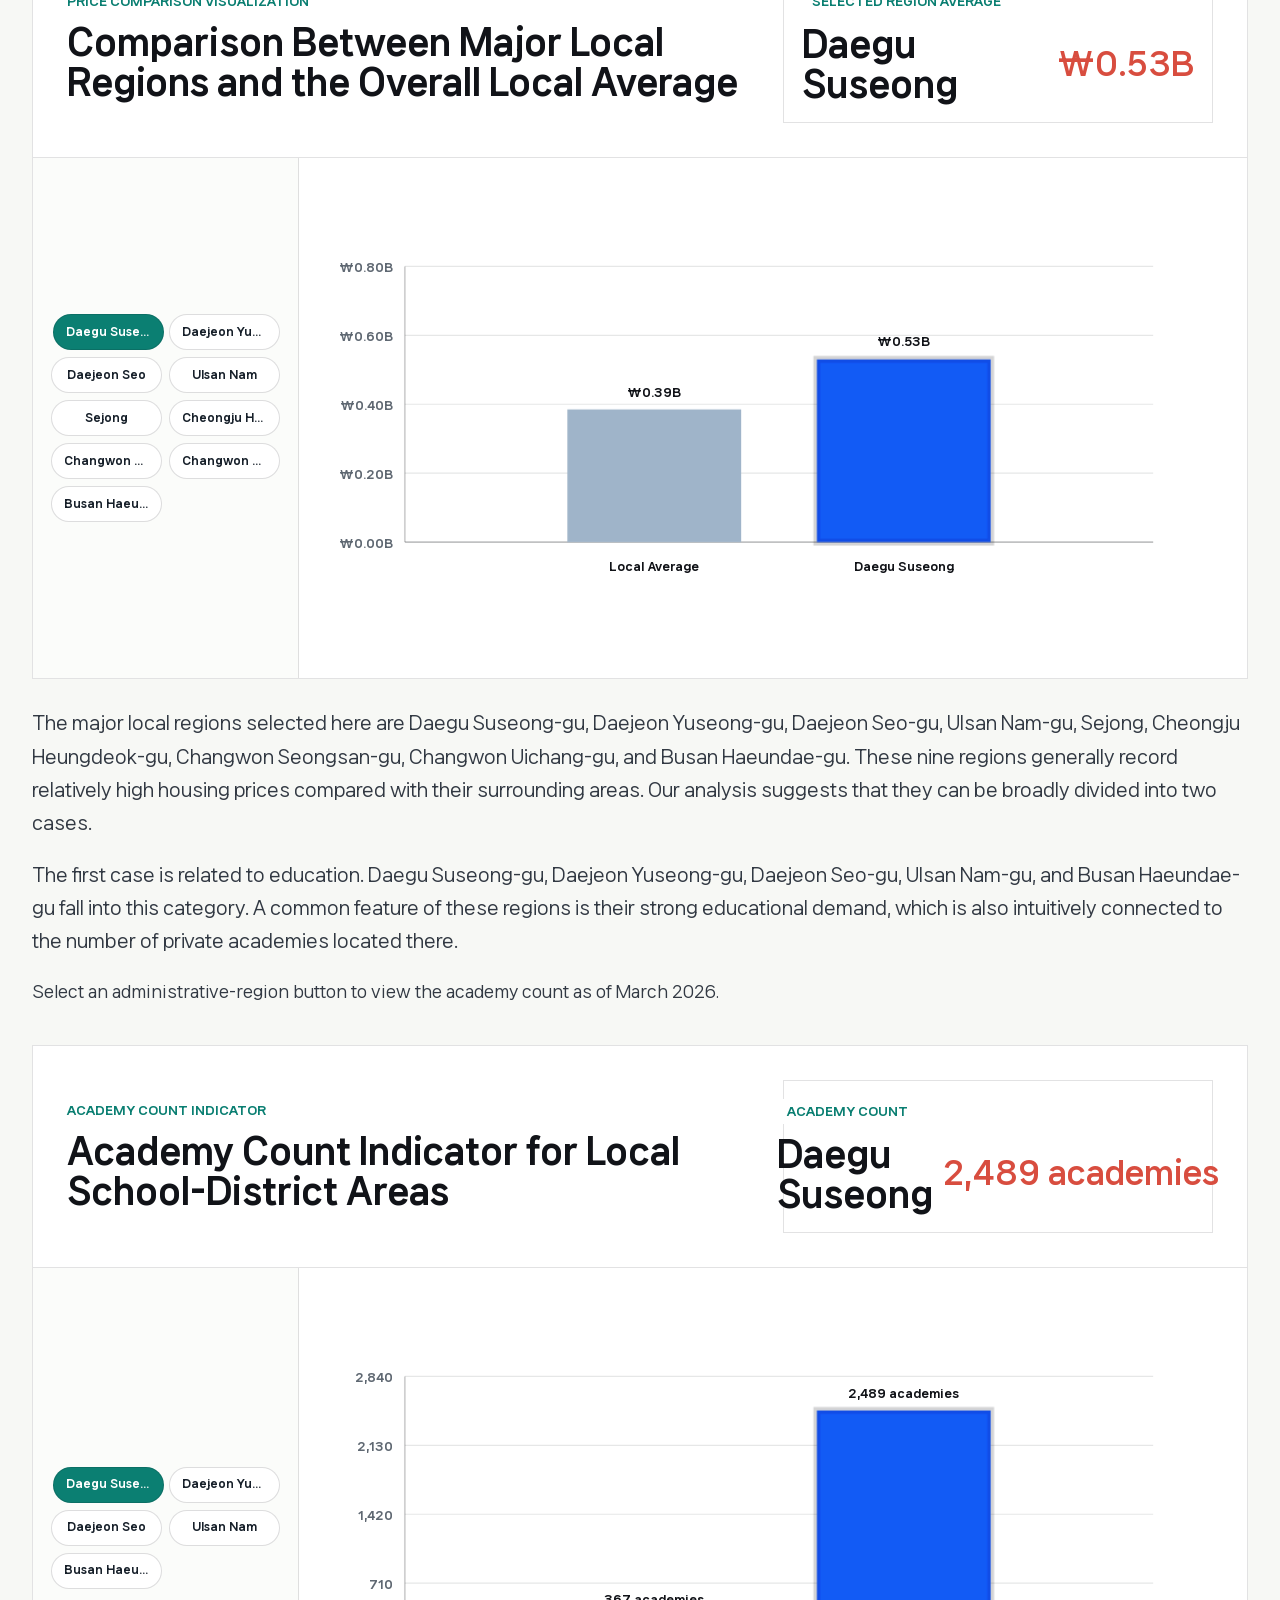
==== commit 9a6e12ed: "Contact Update" ====
--- a/en.html
+++ b/en.html
@@ -104,7 +104,7 @@
           </p>
           <div class="author-block">
             <h3>Authors</h3>
-            <p><strong>Insung Bae</strong><br>Computational &amp; Data Sciences, B.S., George Mason University Korea, Sophomore</p>
+            <p><strong>Insung Bae</strong><br>Computational &amp; Data Sciences, B.S., George Mason University Korea, Sophomore</strong><br>Instagram: @in_bae_nim_hcmv</p>
             <p><strong>Sooyeong Cheon</strong><br>Economics, B.S., George Mason University Korea, Sophomore</p>
             <p><strong>Hyukjoon Choi</strong><br>Computational &amp; Data Sciences, B.S., George Mason University Korea, Junior</p>
           </div>
@@ -364,7 +364,7 @@
         <p class="section-kicker">Contact</p>
         <h2 class="title is-3">Project Join Inquiry</h2>
         <div class="content">
-          <p>Please contact the author team for project participation or data visualization collaboration inquiries.</p>
+          <p>Please contact the author Insung Bae's Instagram @in_bae_nim_hcmv Direct Message for project participation or data visualization collaboration inquiries.</p>
         </div>
       </div>
     </section>
--- a/static/css/index.css
+++ b/static/css/index.css
@@ -1950,6 +1950,16 @@
   margin-top: 8px;
 }
 
+.policy-highlight-list {
+  margin-top: 18px;
+  font-size: clamp(20px, 2.1vw, 28px);
+  line-height: 1.65;
+}
+
+.policy-highlight-list li + li {
+  margin-top: 14px;
+}
+
 .line-point .line-month {
   fill: #5f6872;
   font-size: 10px;
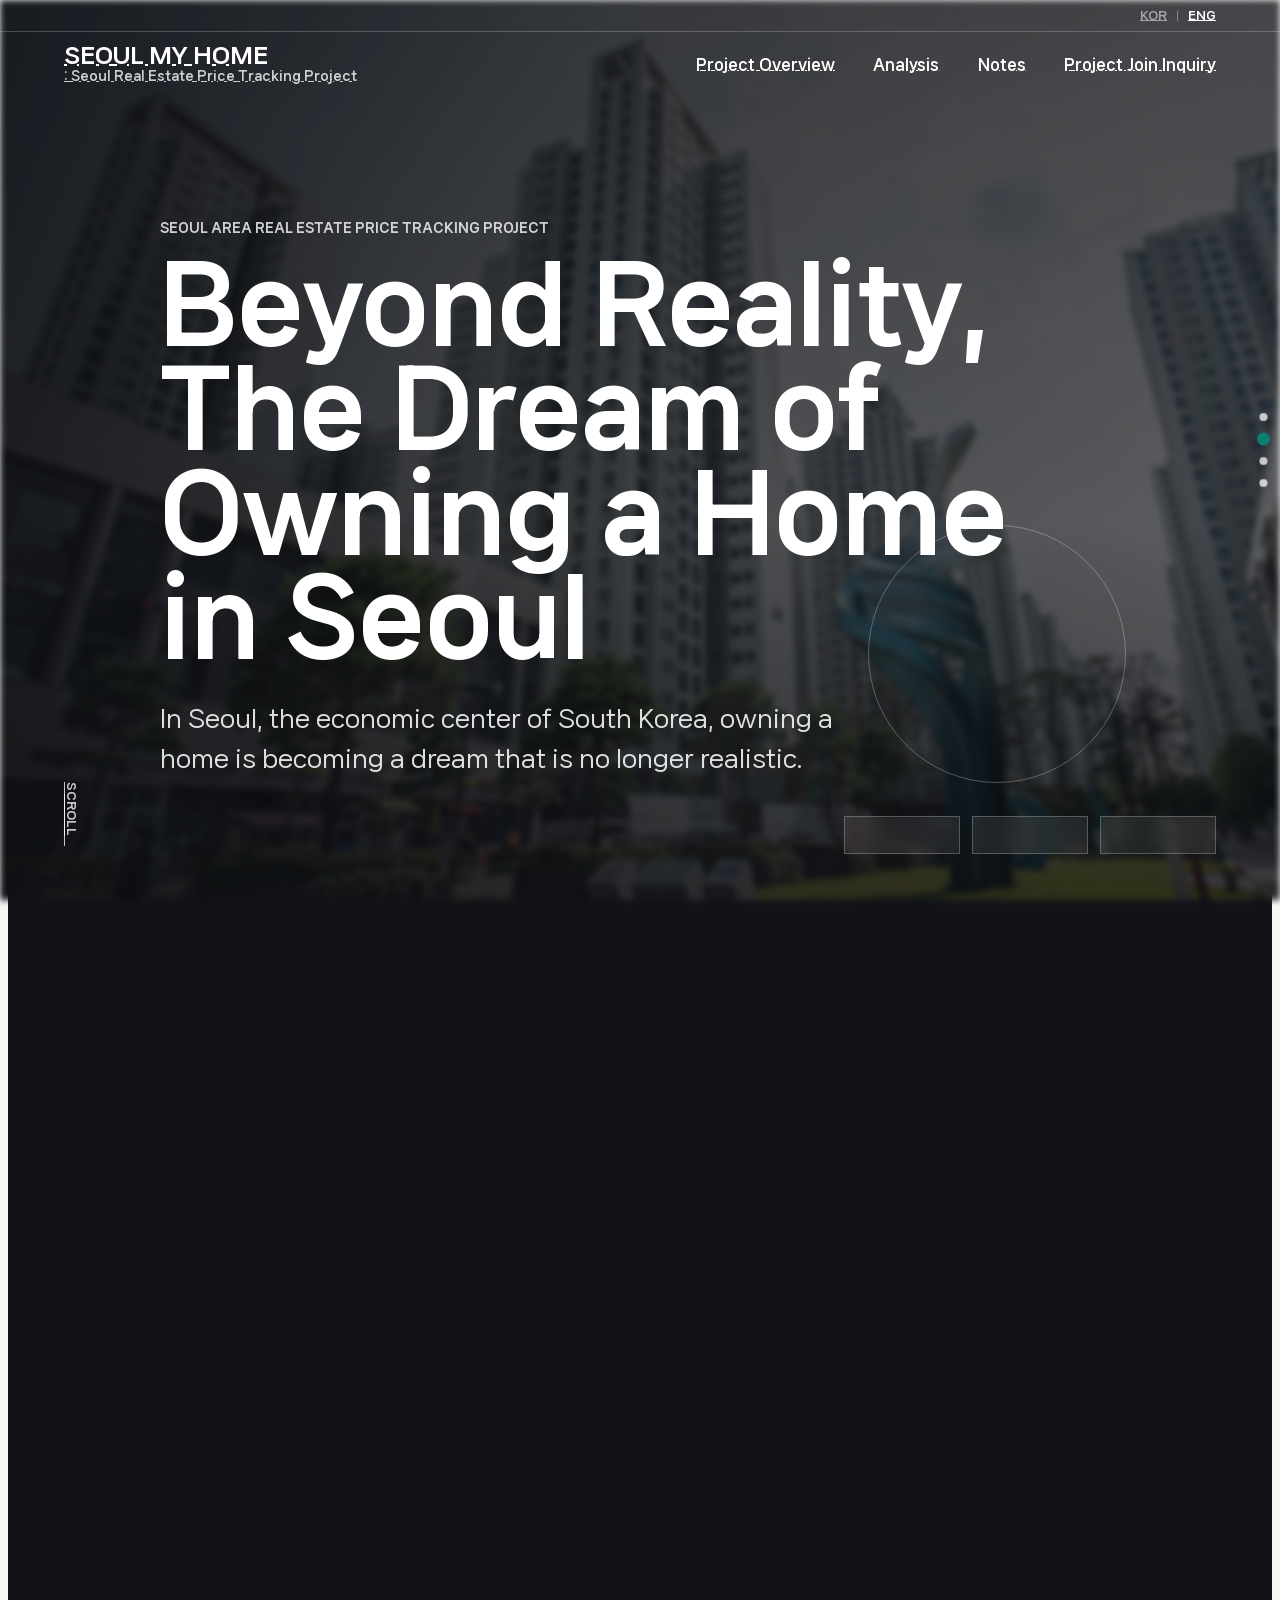
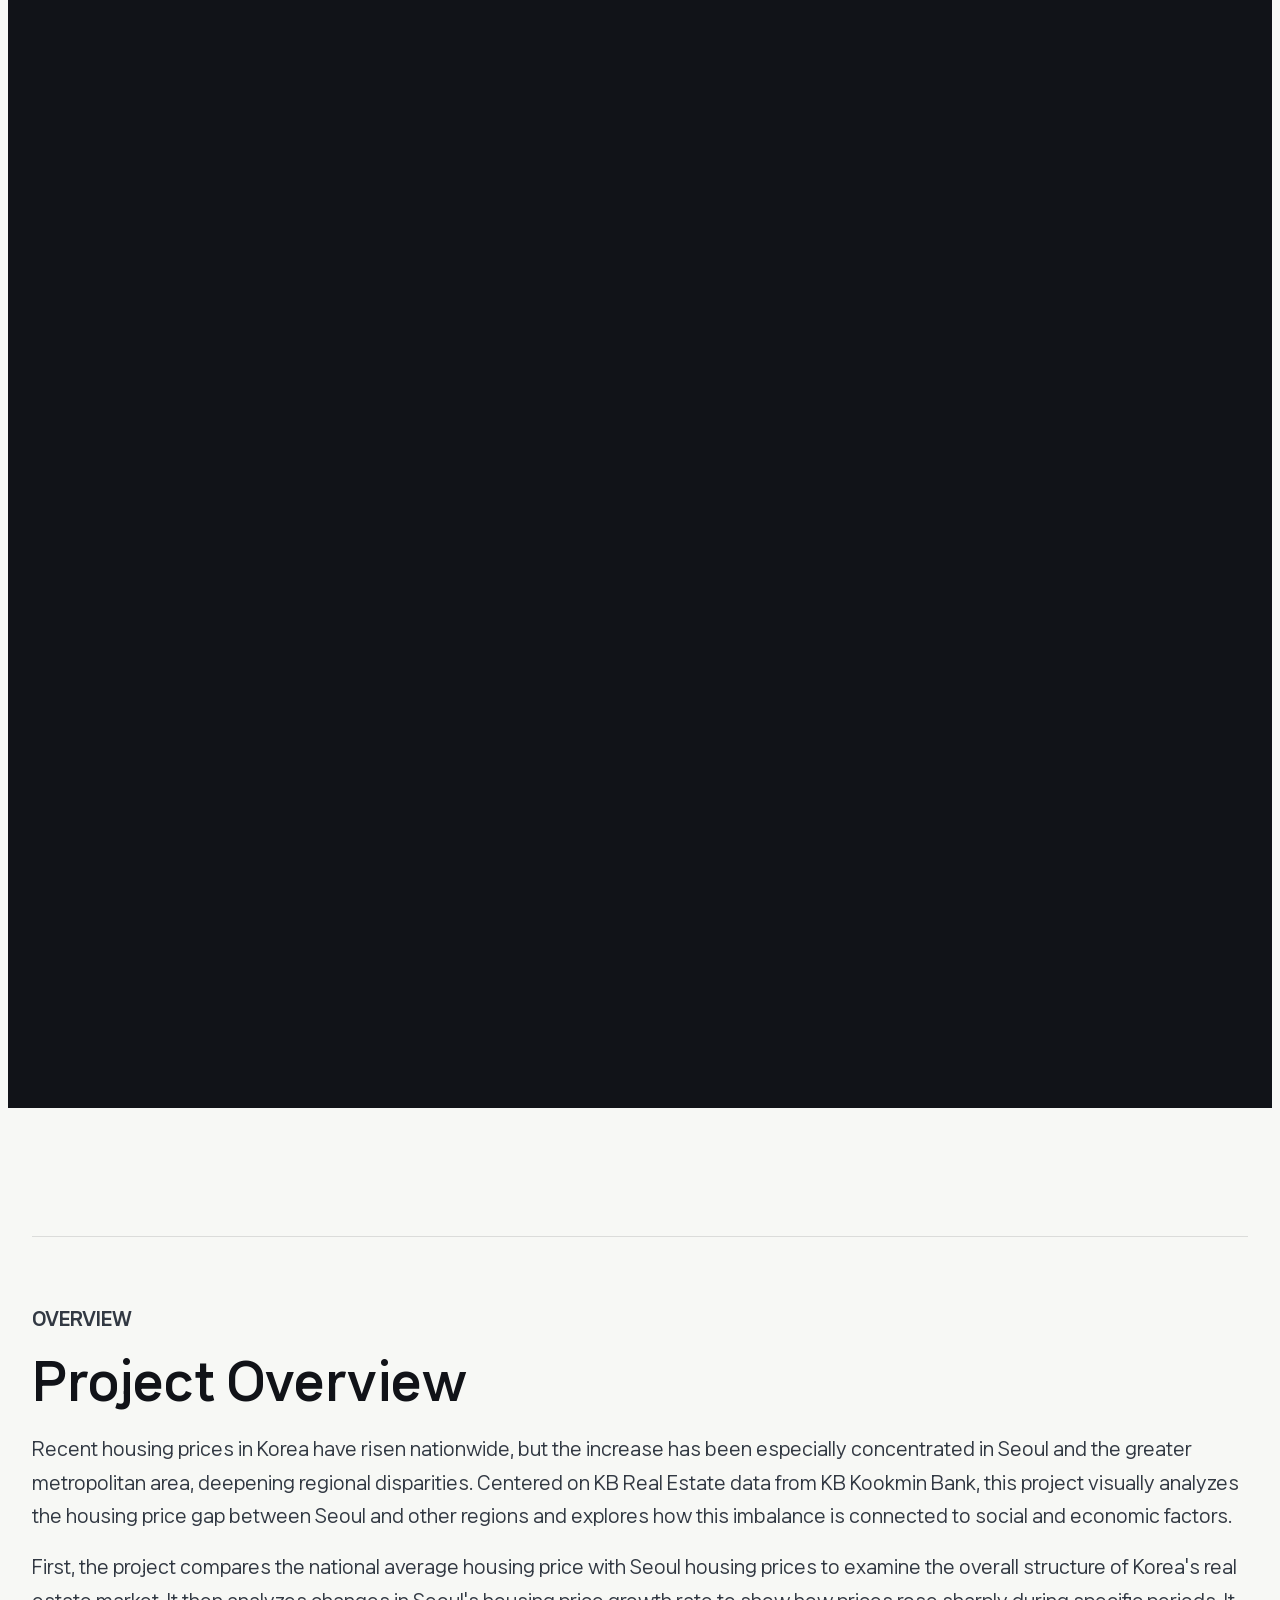
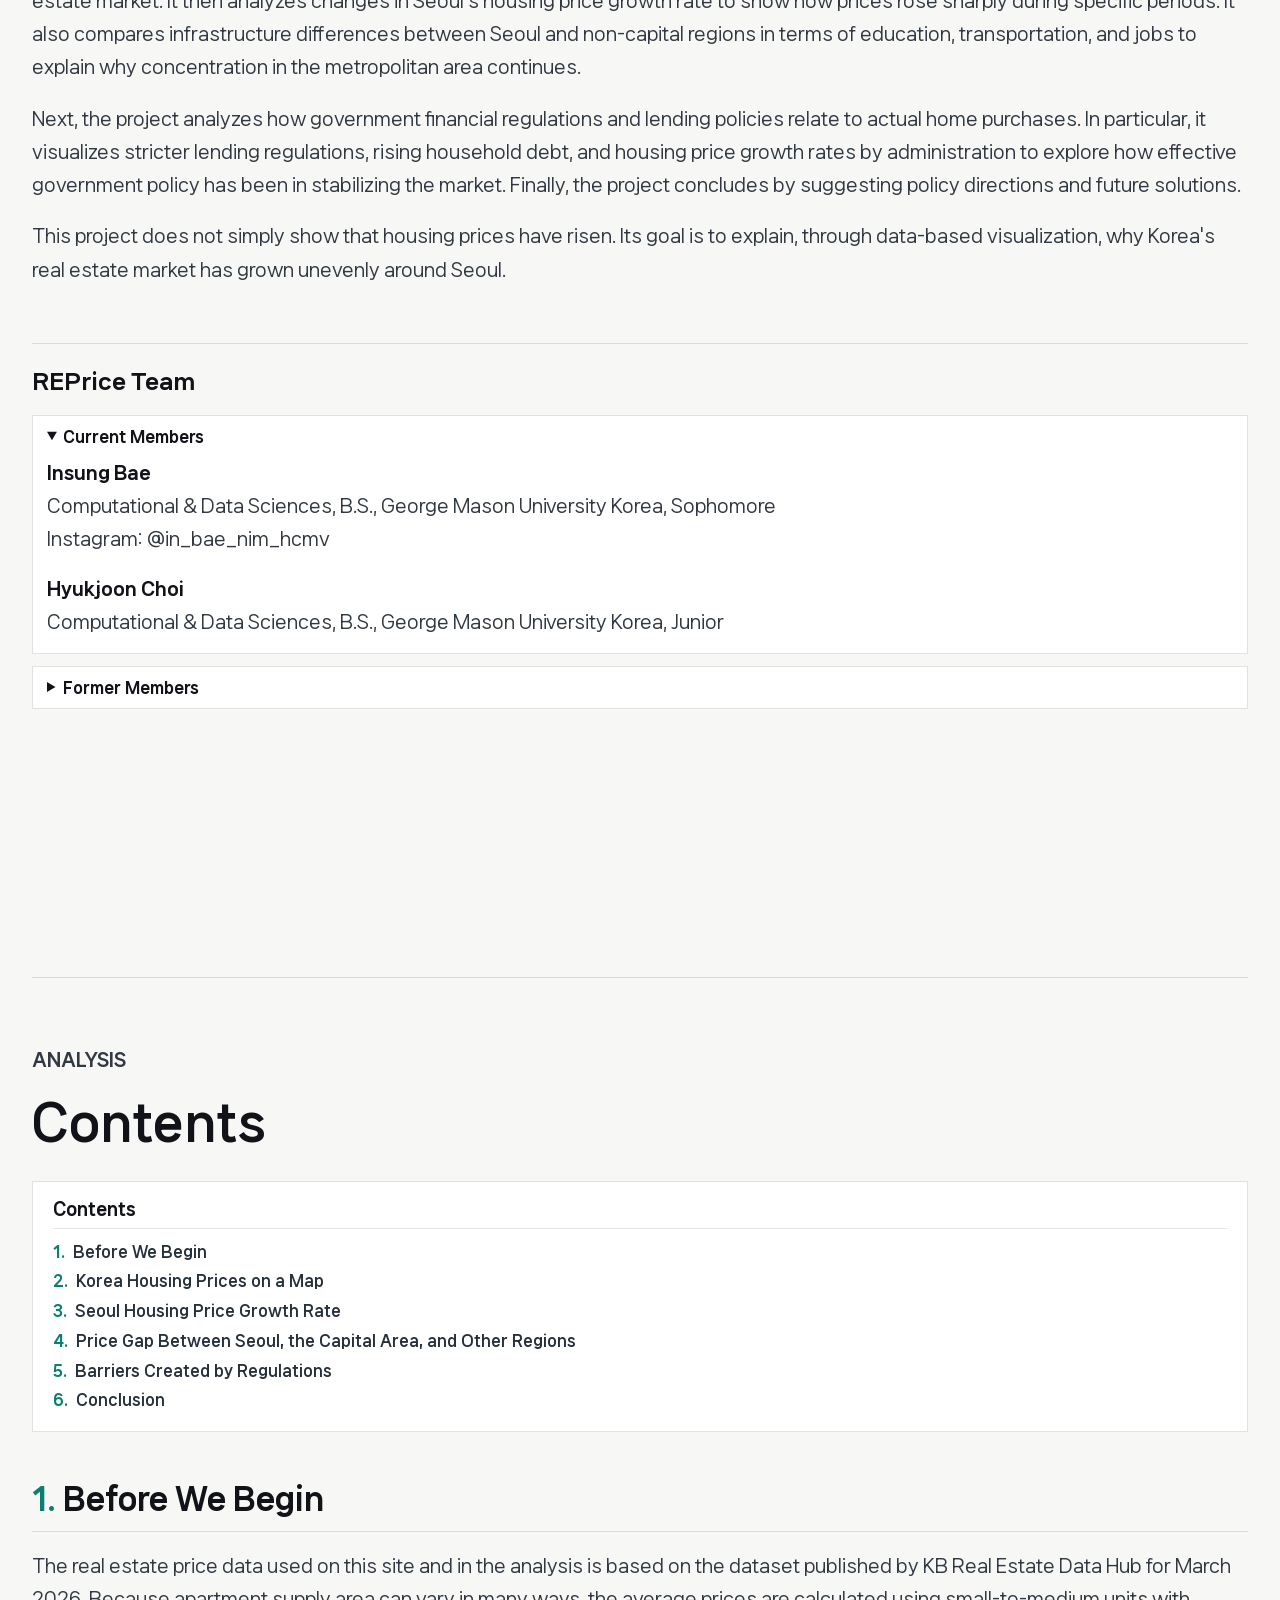
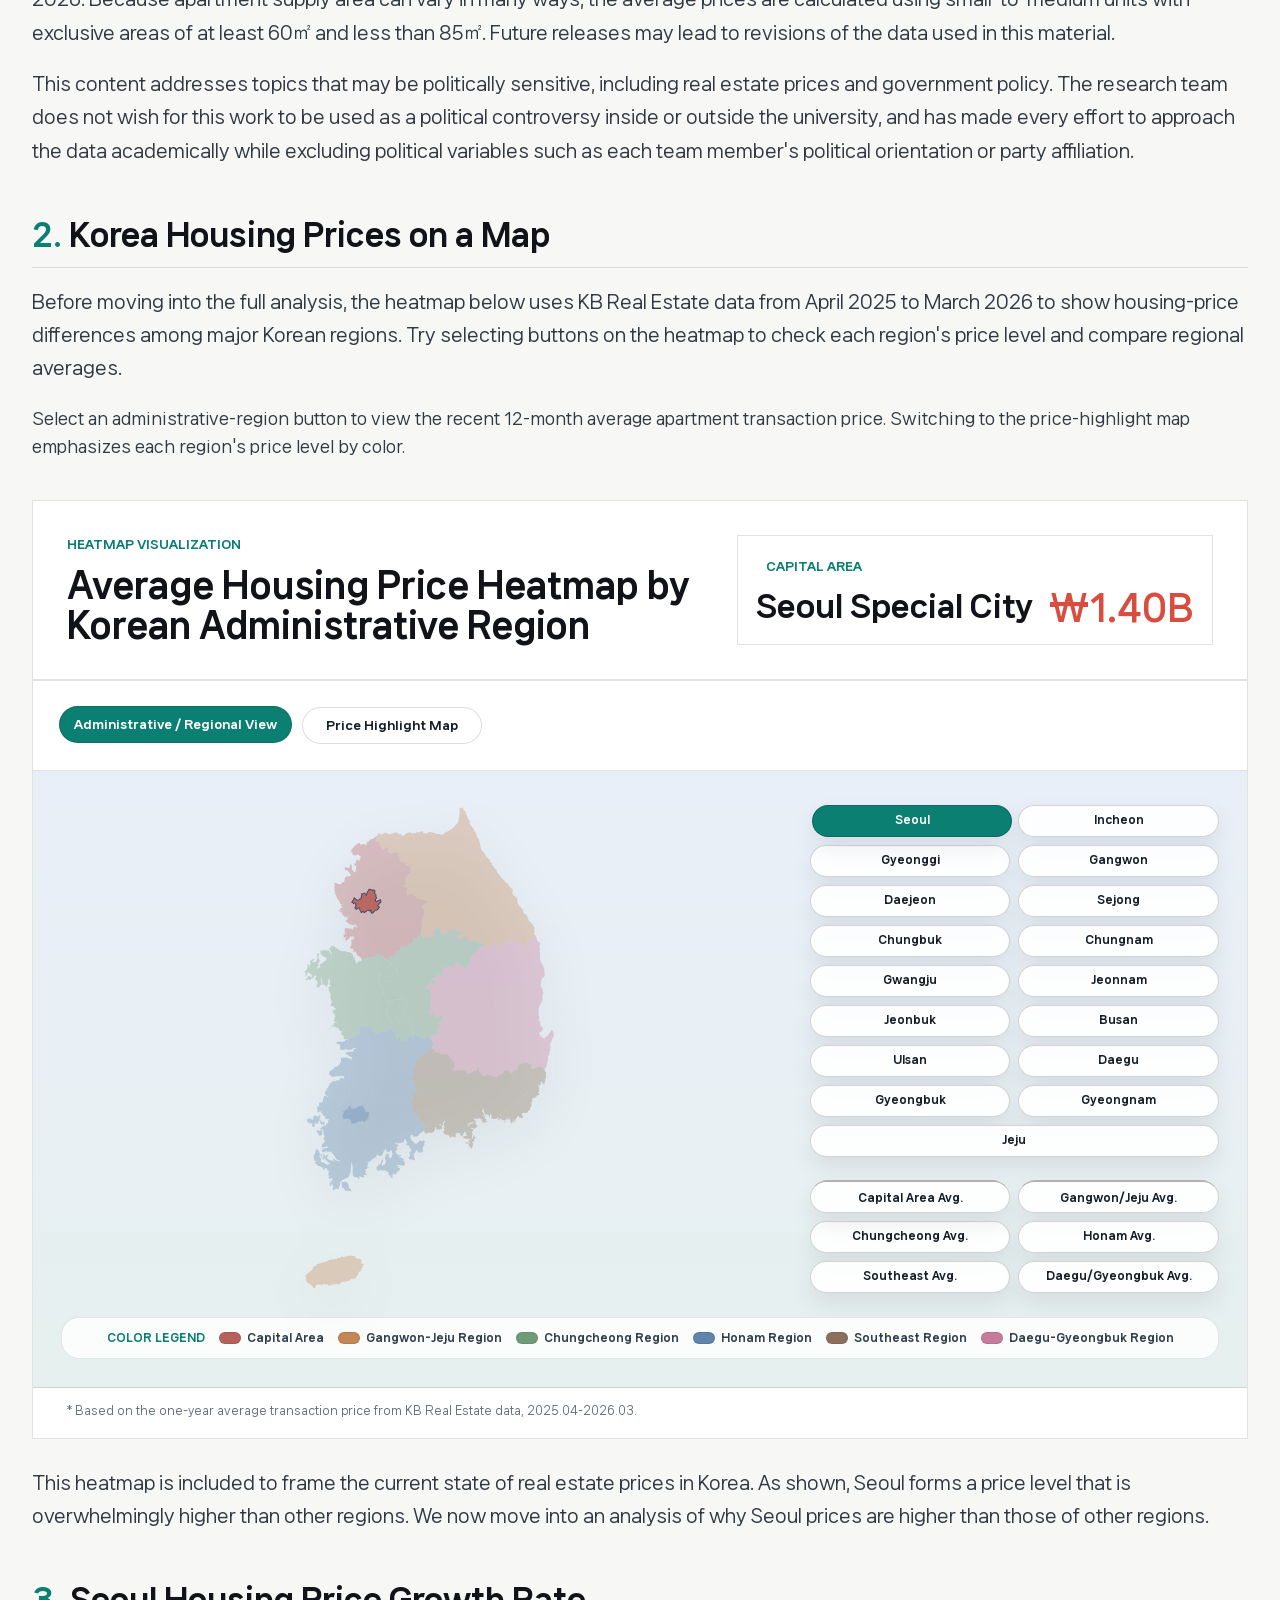
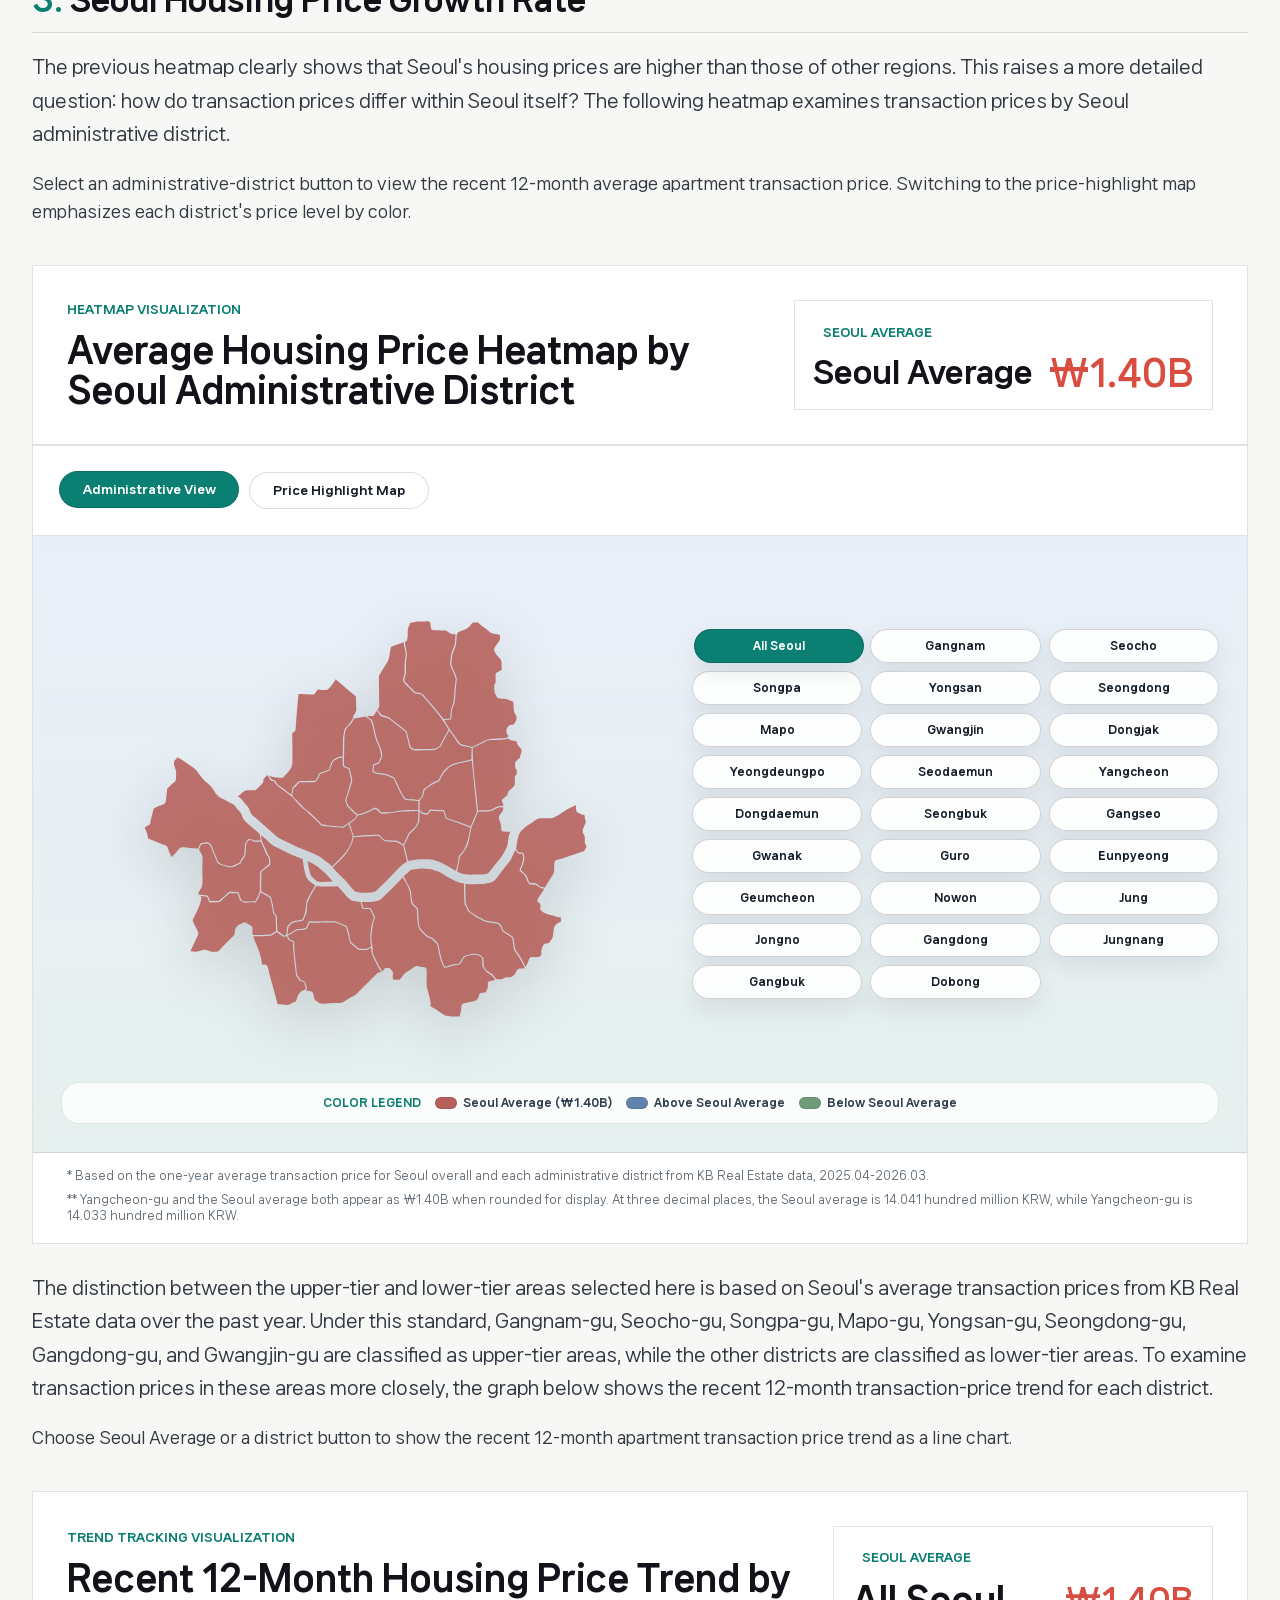
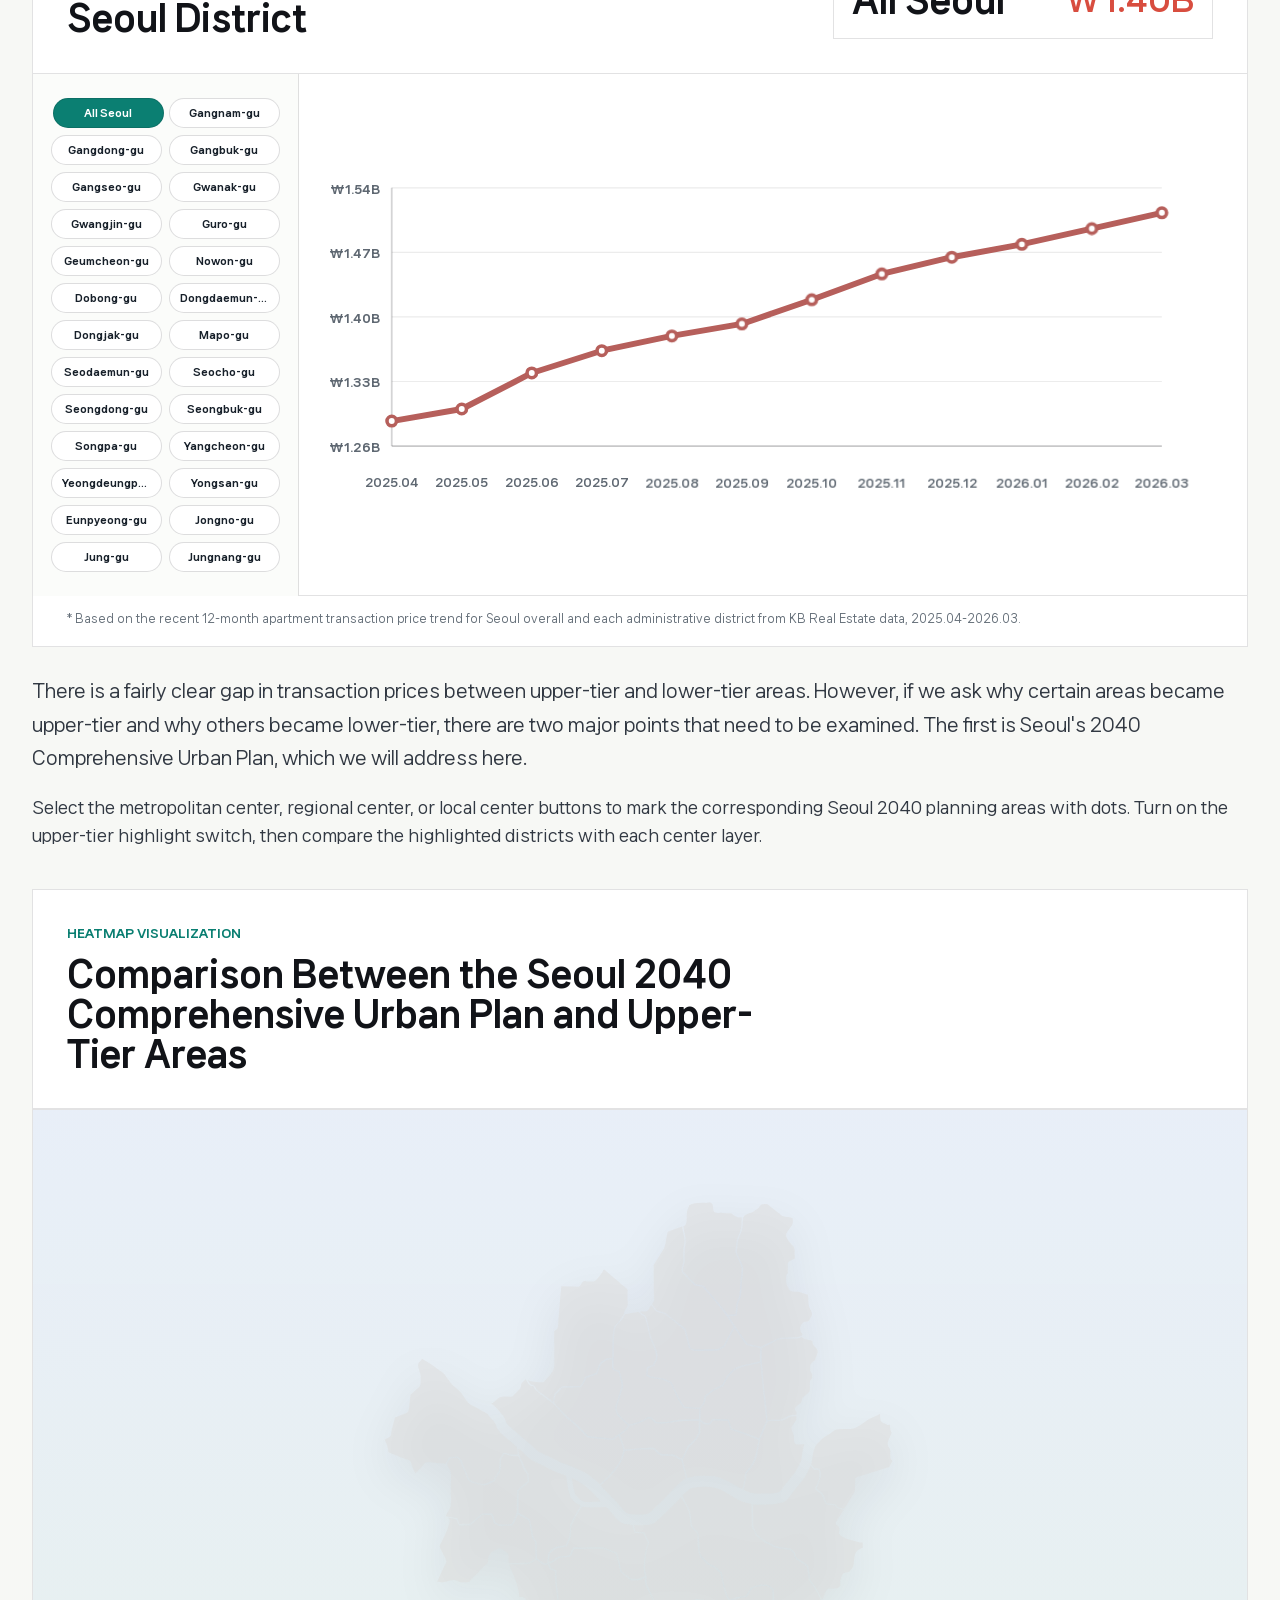
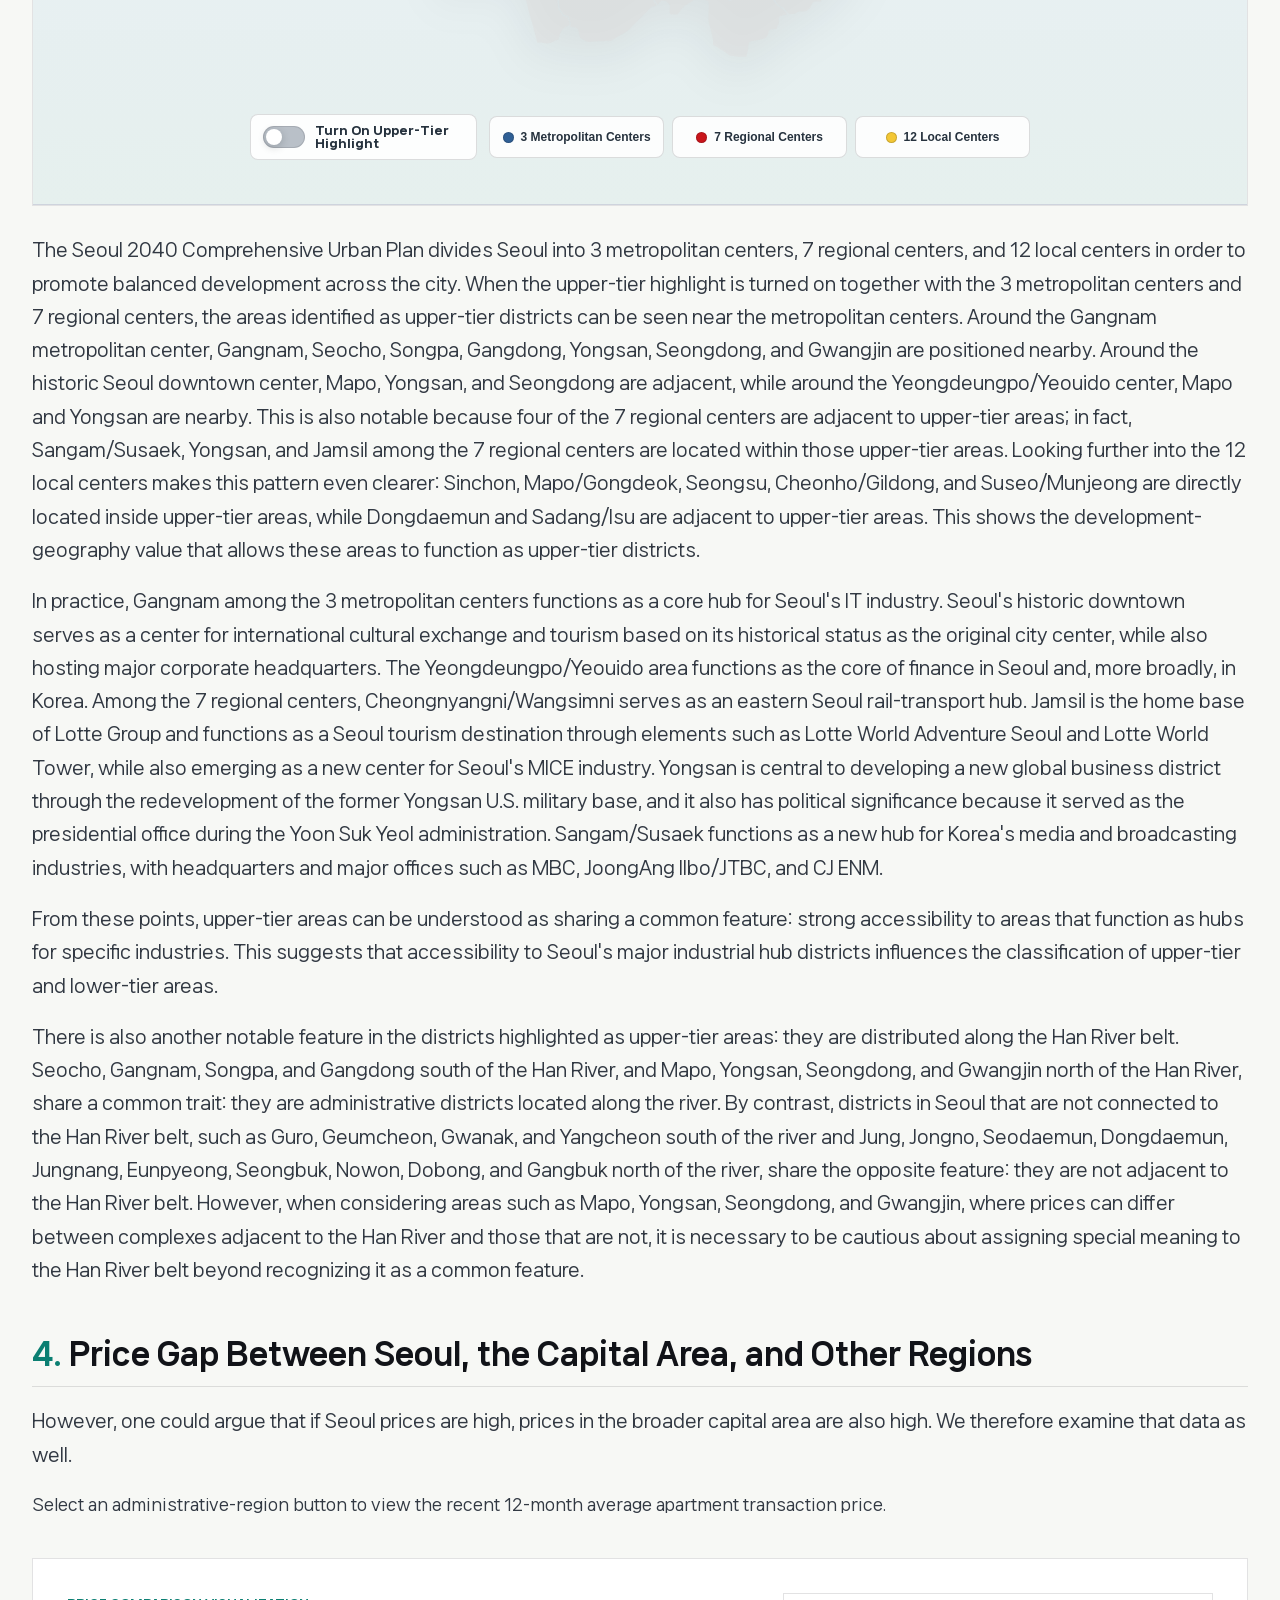
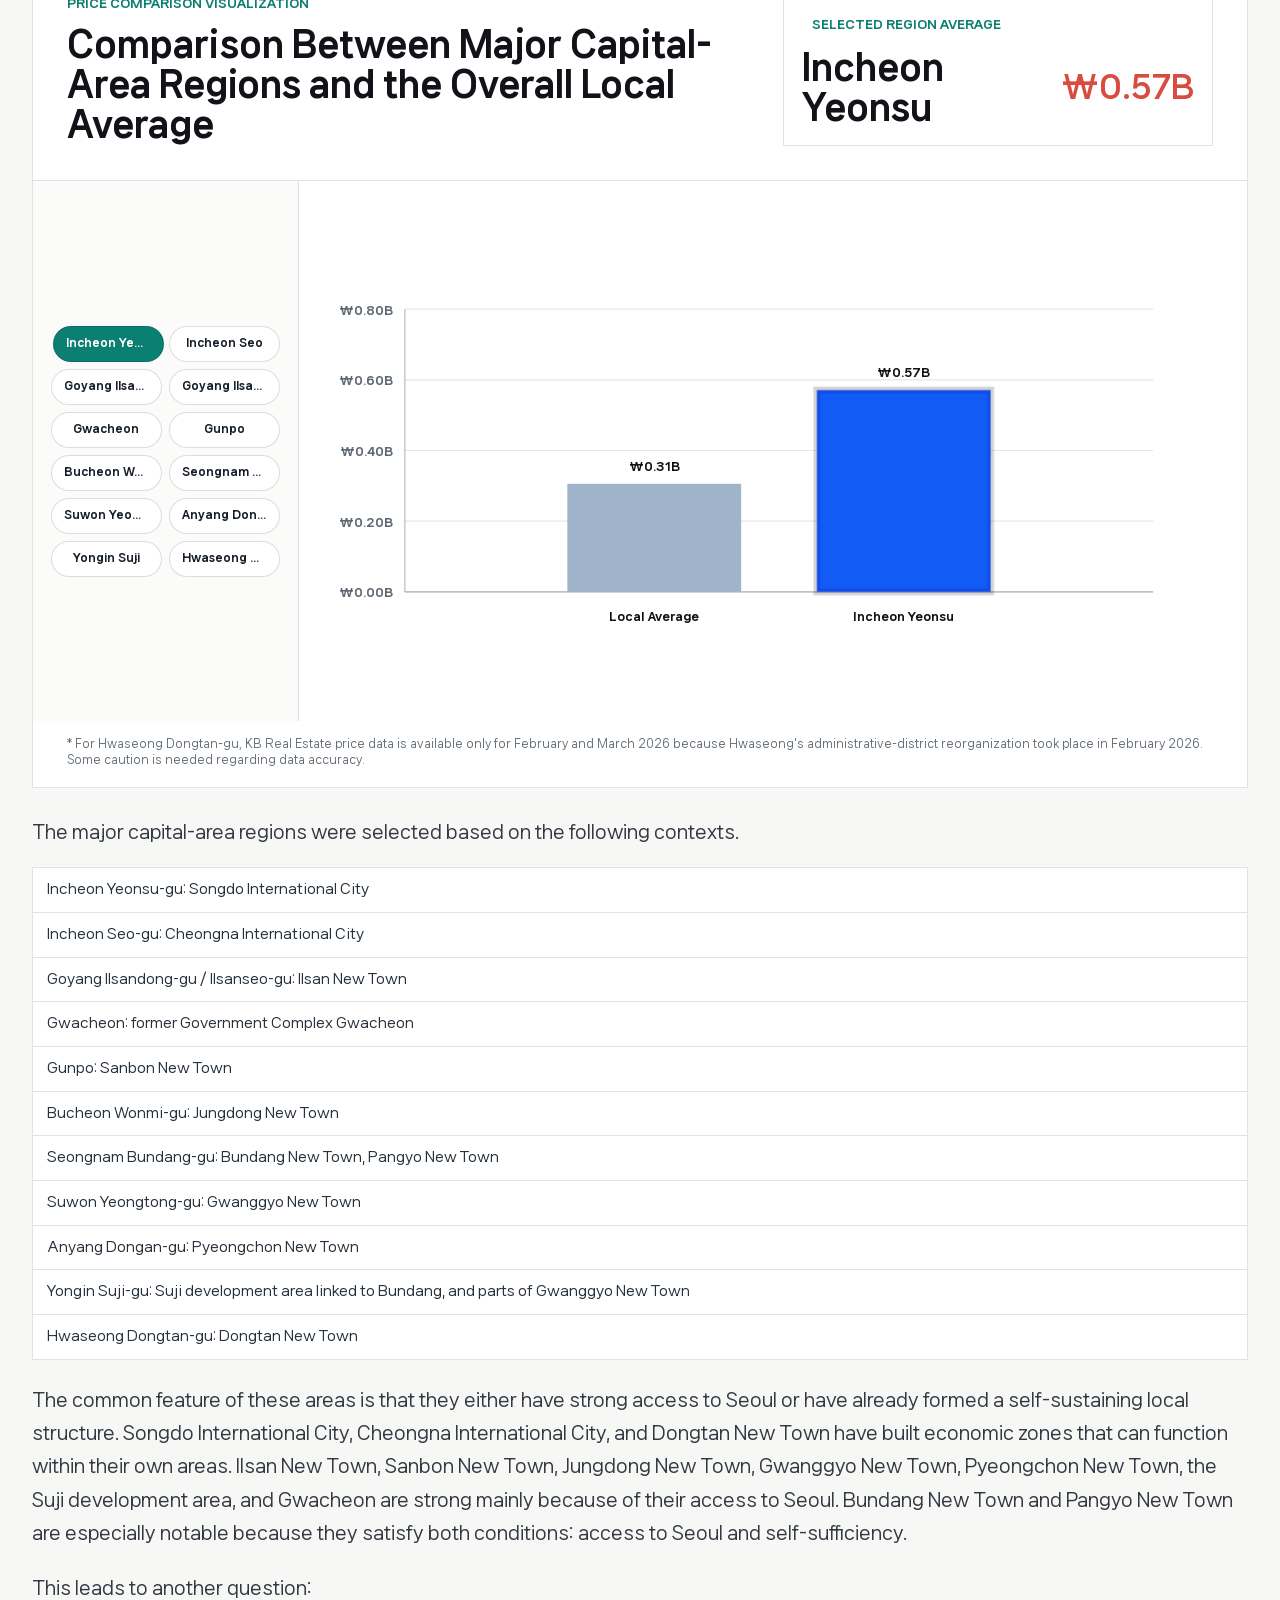
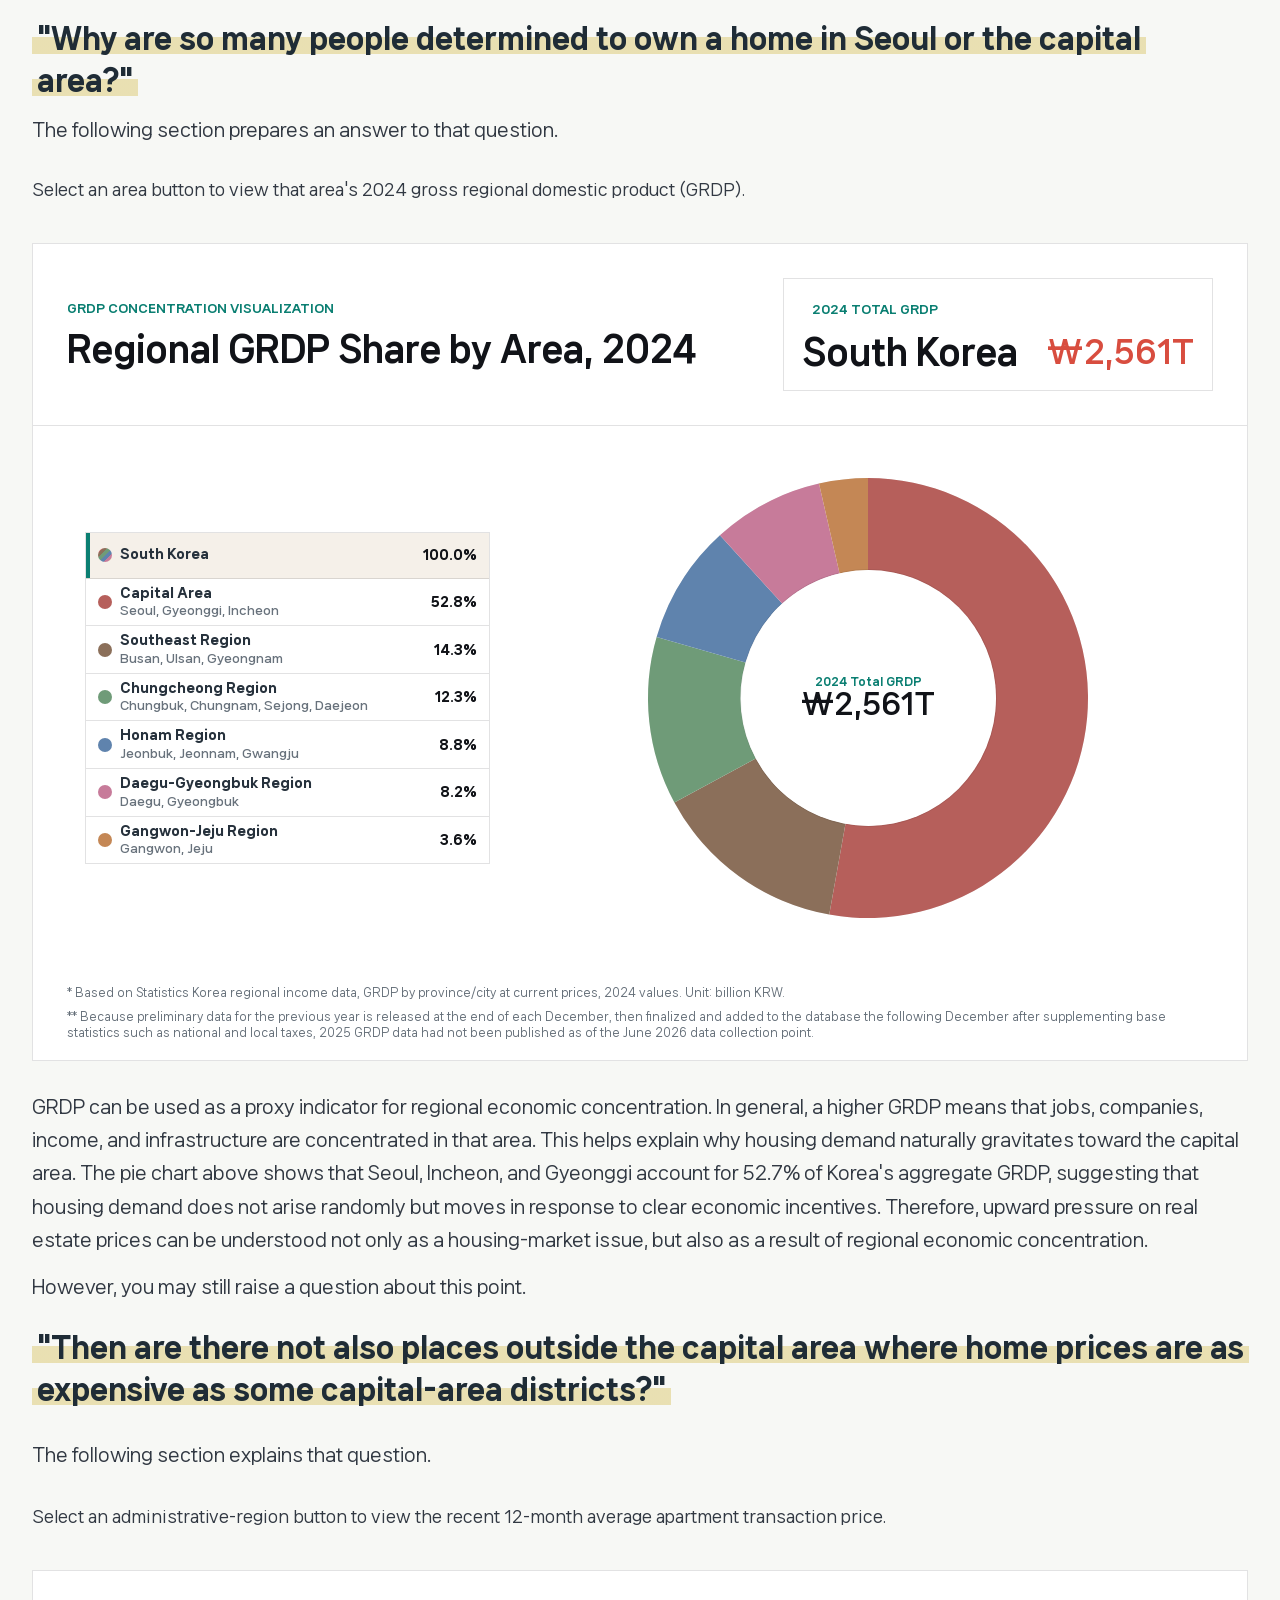
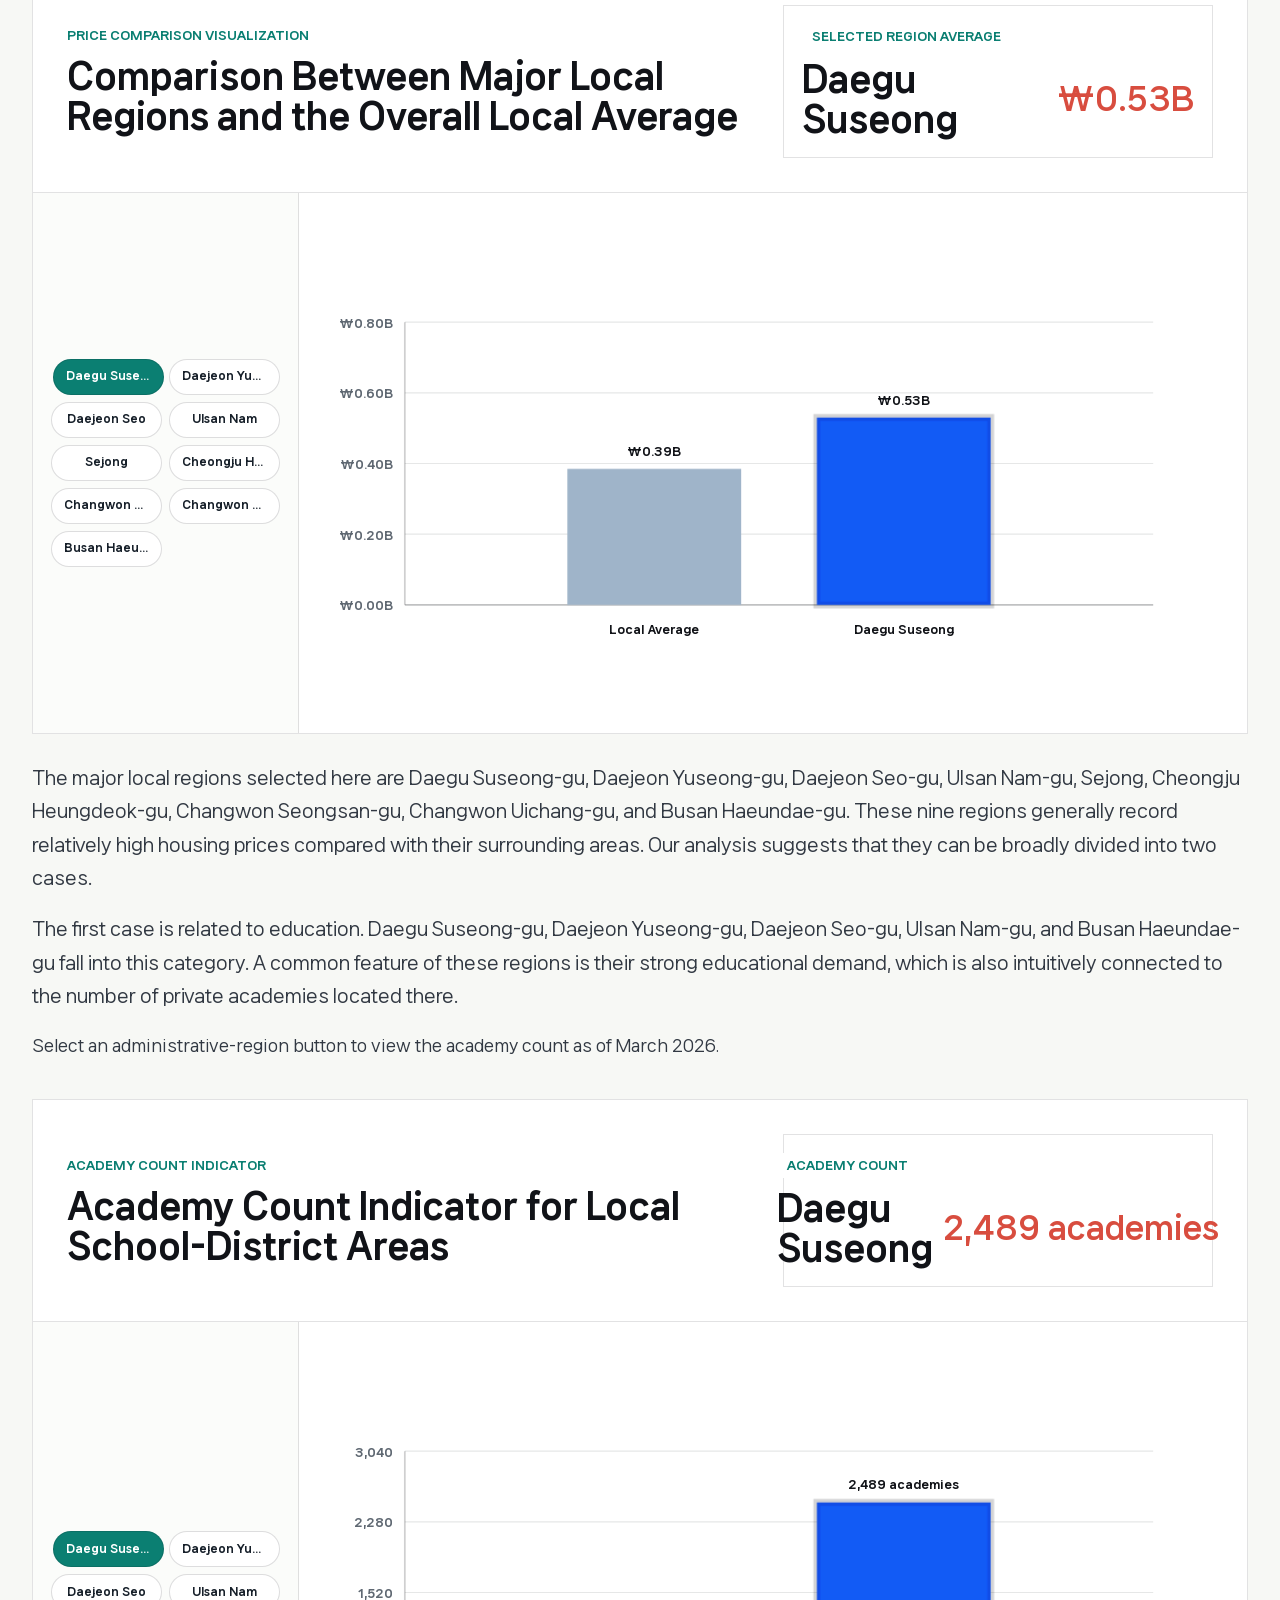
==== commit 77401dfd: "Update team section and chart formatting" ====
--- a/en.html
+++ b/en.html
@@ -103,10 +103,16 @@
             This project does not simply show that housing prices have risen. Its goal is to explain, through data-based visualization, why Korea's real estate market has grown unevenly around Seoul.
           </p>
           <div class="author-block">
-            <h3>Authors</h3>
-            <p><strong>Insung Bae</strong><br>Computational &amp; Data Sciences, B.S., George Mason University Korea, Sophomore</strong><br>Instagram: @in_bae_nim_hcmv</p>
-            <p><strong>Sooyeong Cheon</strong><br>Economics, B.S., George Mason University Korea, Sophomore</p>
-            <p><strong>Hyukjoon Choi</strong><br>Computational &amp; Data Sciences, B.S., George Mason University Korea, Junior</p>
+            <h3>REPrice Team</h3>
+            <details class="author-group" open>
+              <summary>Current Members</summary>
+              <p><strong>Insung Bae</strong><br>Computational &amp; Data Sciences, B.S., George Mason University Korea, Sophomore<br>Instagram: @in_bae_nim_hcmv</p>
+              <p><strong>Hyukjoon Choi</strong><br>Computational &amp; Data Sciences, B.S., George Mason University Korea, Junior</p>
+            </details>
+            <details class="author-group">
+              <summary>Former Members</summary>
+              <p><strong>Sooyeong Cheon</strong><br>Economics, B.S., George Mason University Korea, Sophomore</p>
+            </details>
           </div>
         </div>
       </div>
--- a/static/css/index.css
+++ b/static/css/index.css
@@ -468,6 +468,29 @@
 .author-block strong {
   color: var(--ink);
   font-weight: 800;
+}
+
+.author-group {
+  margin-bottom: 12px;
+  border: 1px solid var(--line);
+  background: #ffffff;
+}
+
+.author-group summary {
+  padding: 12px 14px;
+  color: var(--ink);
+  font-size: 15px;
+  font-weight: 800;
+  cursor: pointer;
+}
+
+.author-group p {
+  margin: 0;
+  padding: 0 14px 14px;
+}
+
+.author-group p + p {
+  padding-top: 2px;
 }
 
 .doc-toc {
@@ -1392,7 +1415,7 @@
   display: grid;
   align-items: center;
   min-width: 0;
-  min-height: 520px;
+  min-height: 540px;
   padding: 32px clamp(18px, 3vw, 34px);
   overflow-x: auto;
 }
@@ -1400,7 +1423,7 @@
 .comparison-chart-plot svg {
   display: block;
   width: 100%;
-  min-width: 700px;
+  min-width: 640px;
   height: auto;
 }
 
@@ -1461,8 +1484,8 @@
 .transaction-legend {
   display: flex;
   flex-wrap: wrap;
-  gap: 10px 18px;
-  padding: 0 clamp(18px, 3vw, 34px) 18px;
+  gap: 12px 26px;
+  padding: 8px clamp(18px, 3vw, 34px) 22px;
   color: #26313c;
   font-size: 13px;
   font-weight: 900;
@@ -1495,7 +1518,7 @@
 }
 
 .transaction-line-chart svg {
-  min-width: 1500px;
+  min-width: 980px;
 }
 
 .transaction-line-path {
